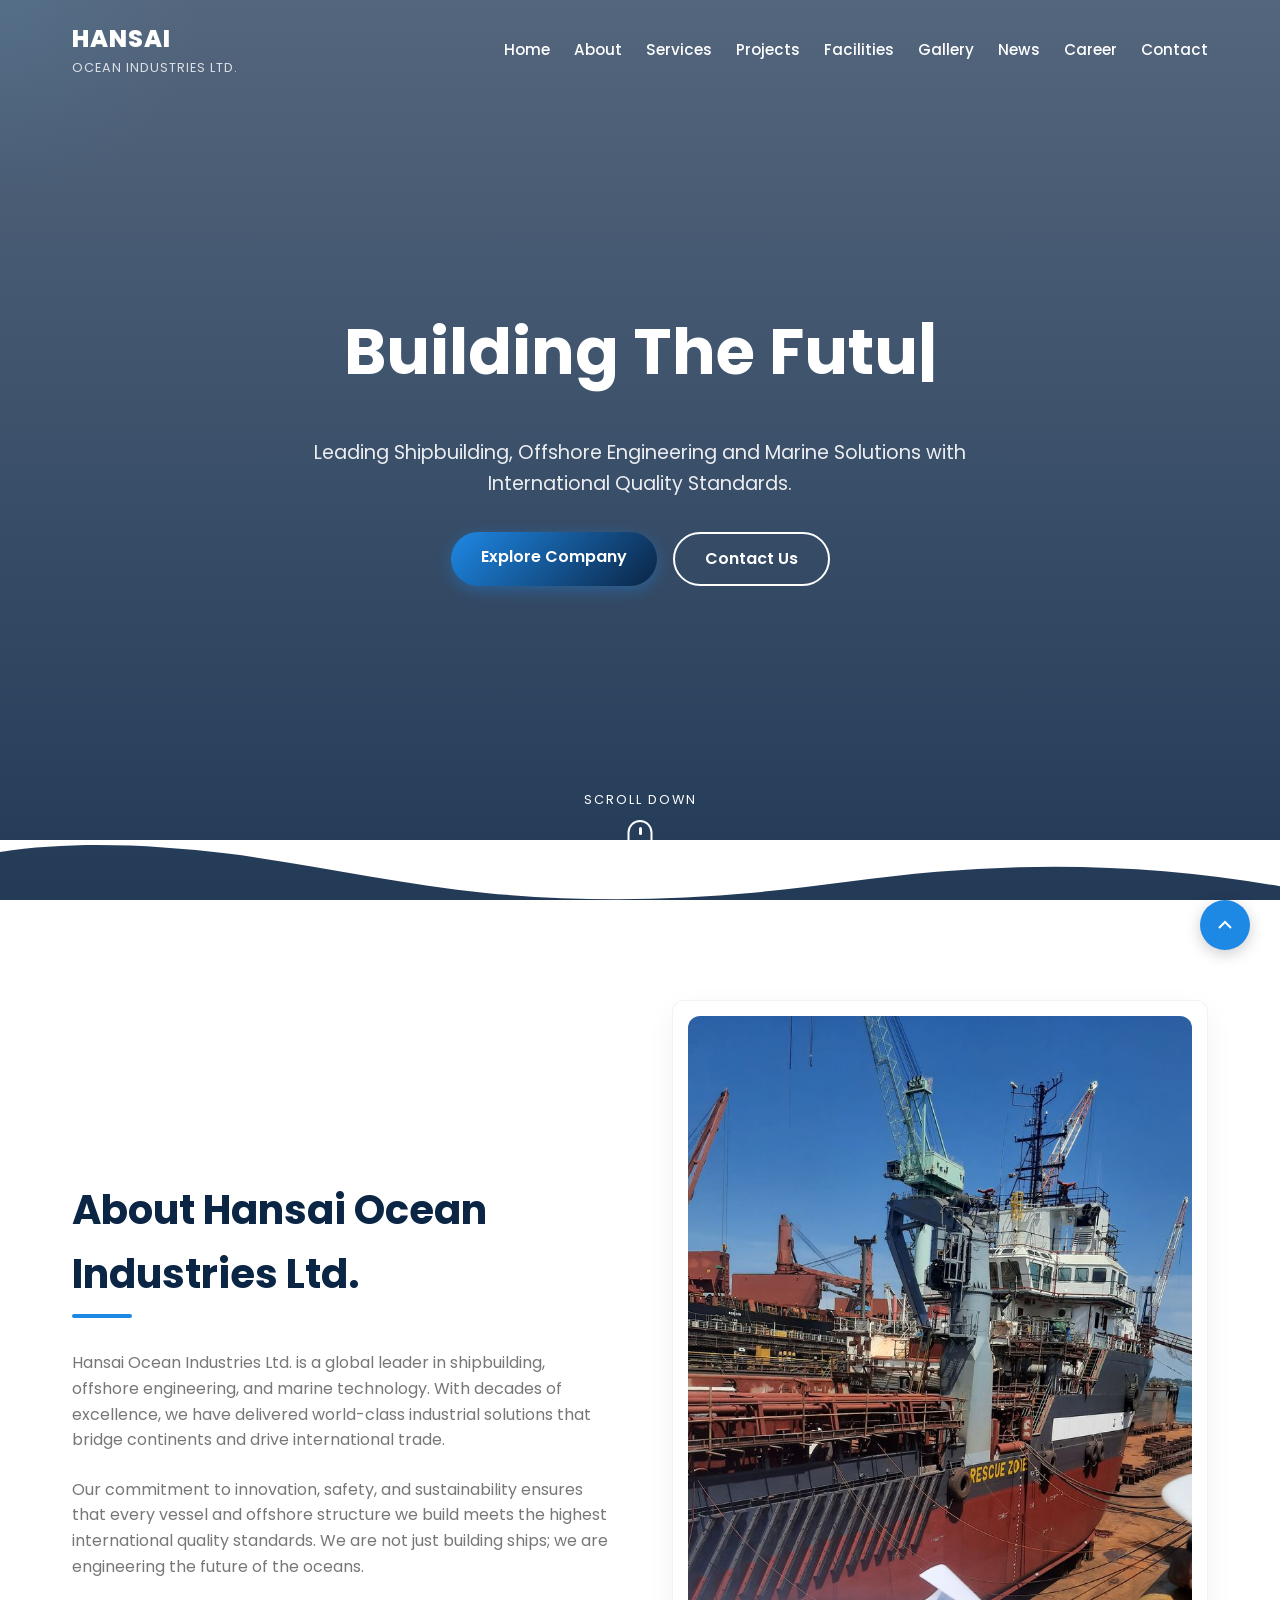
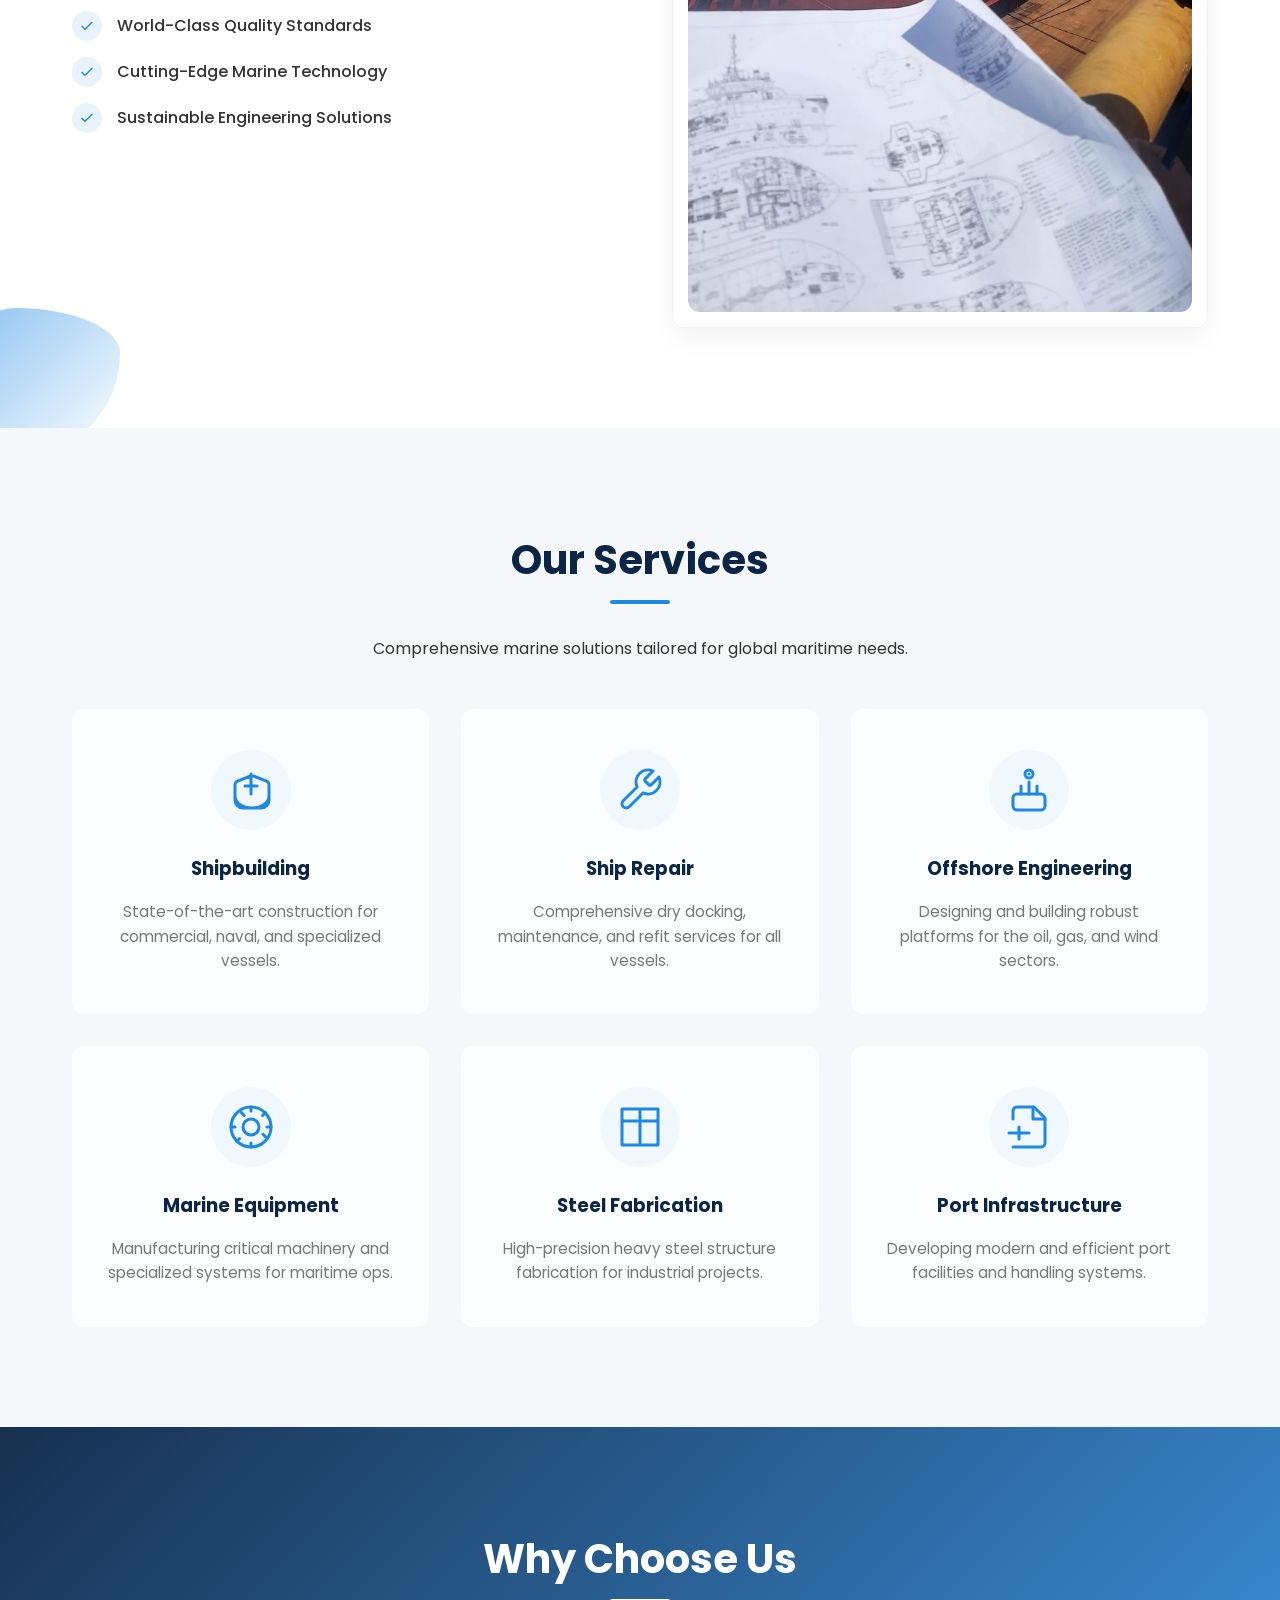
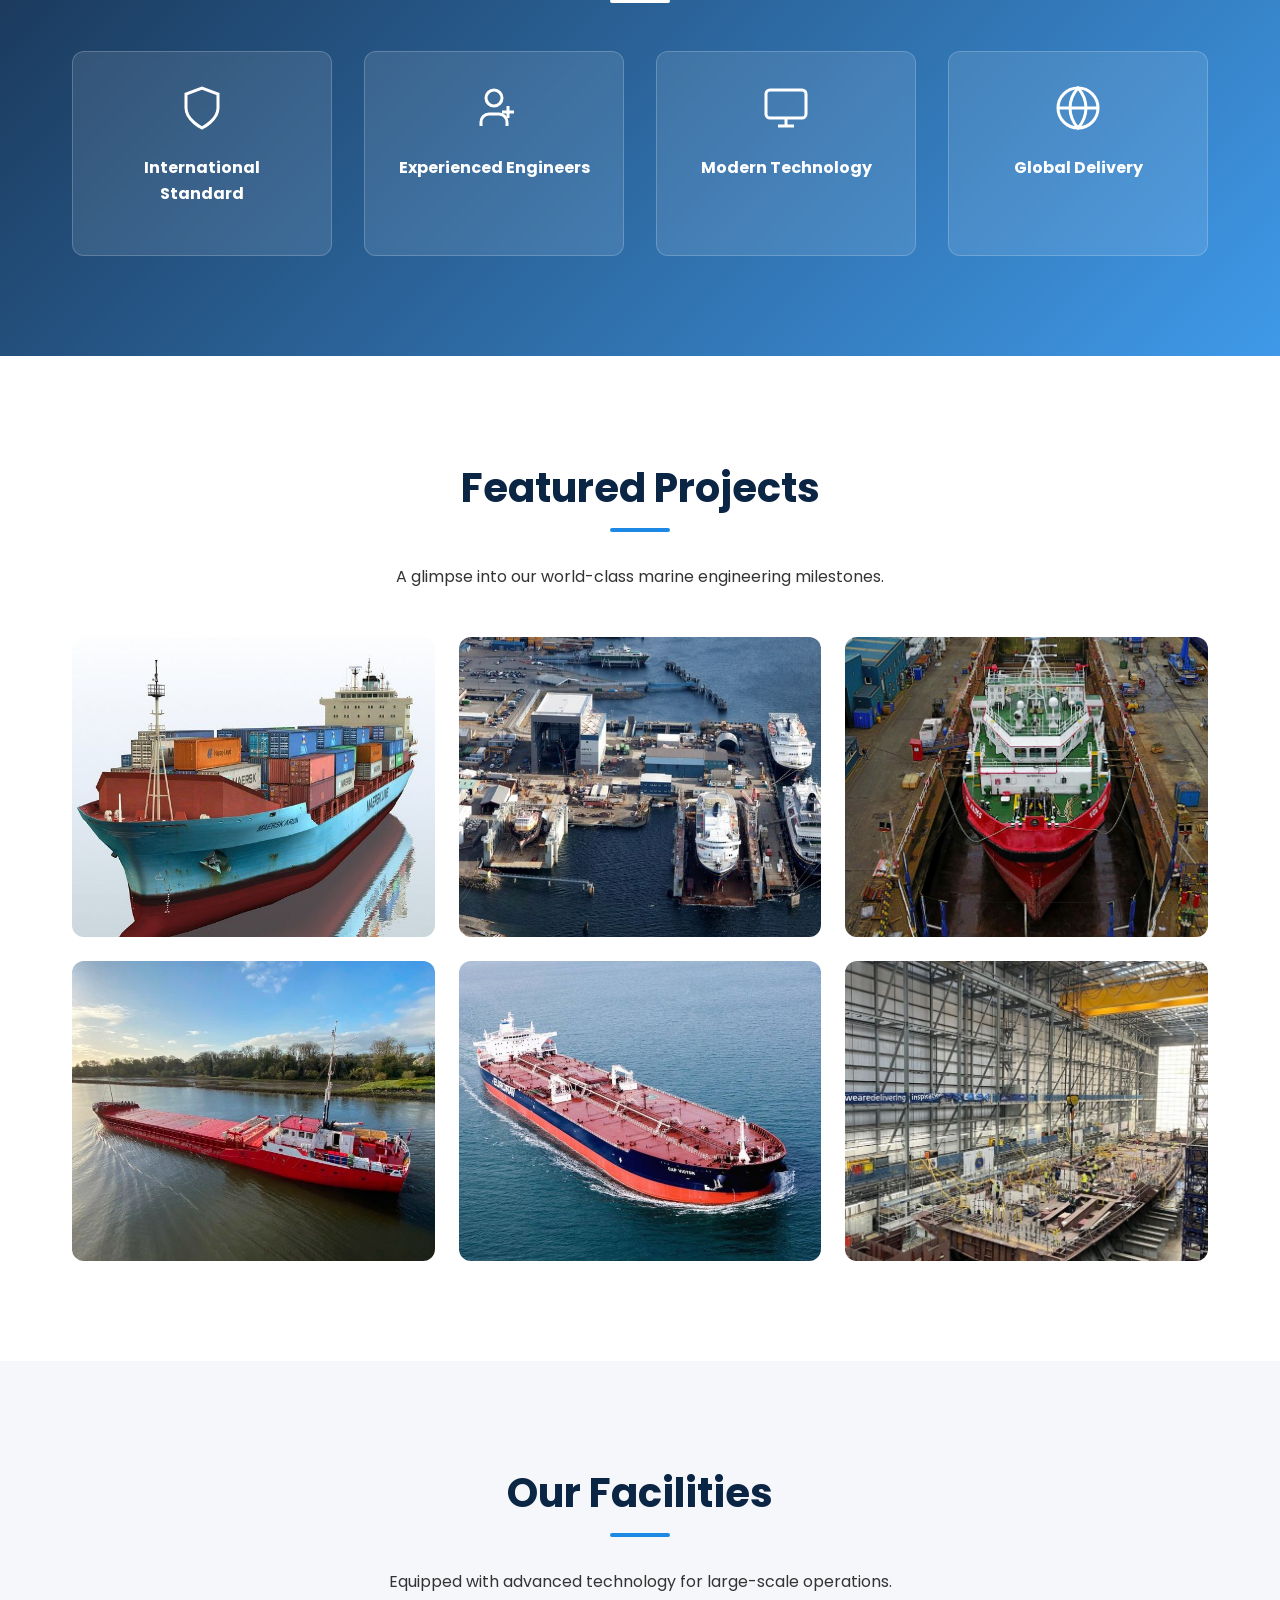
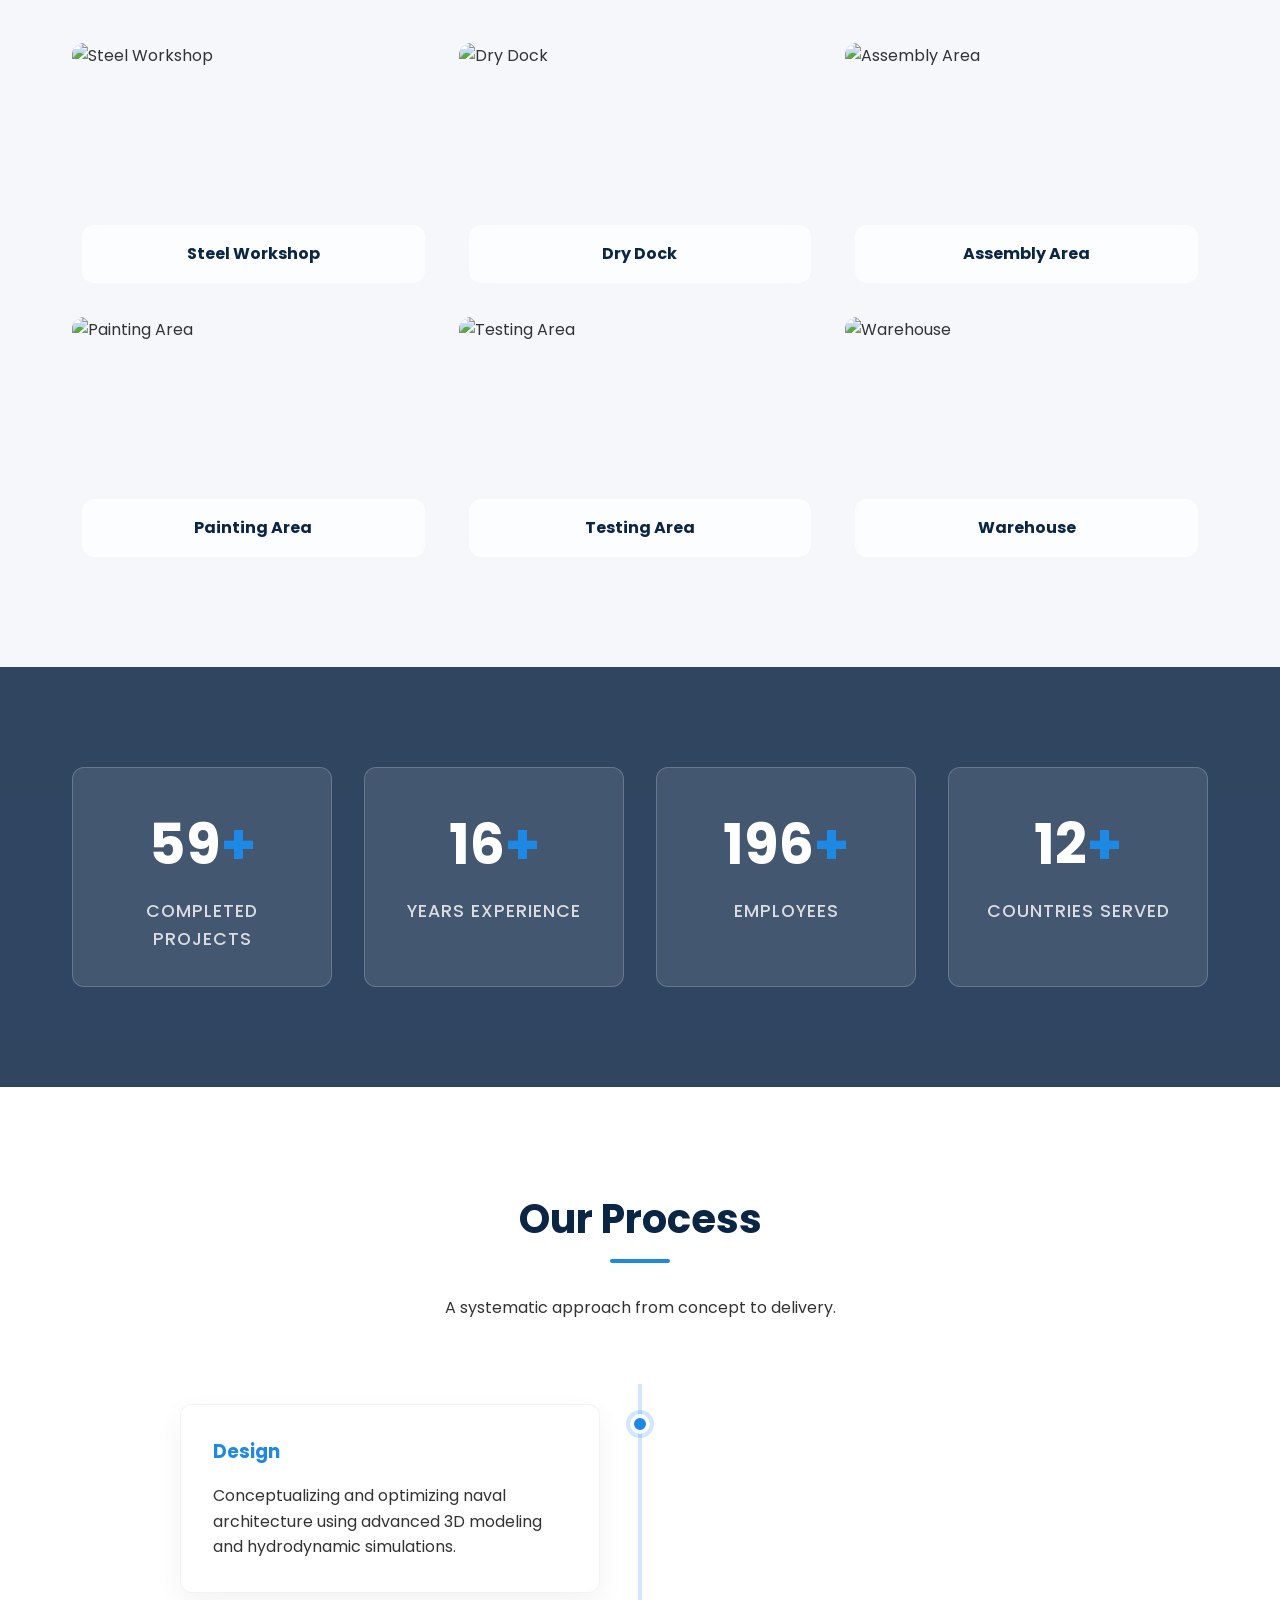
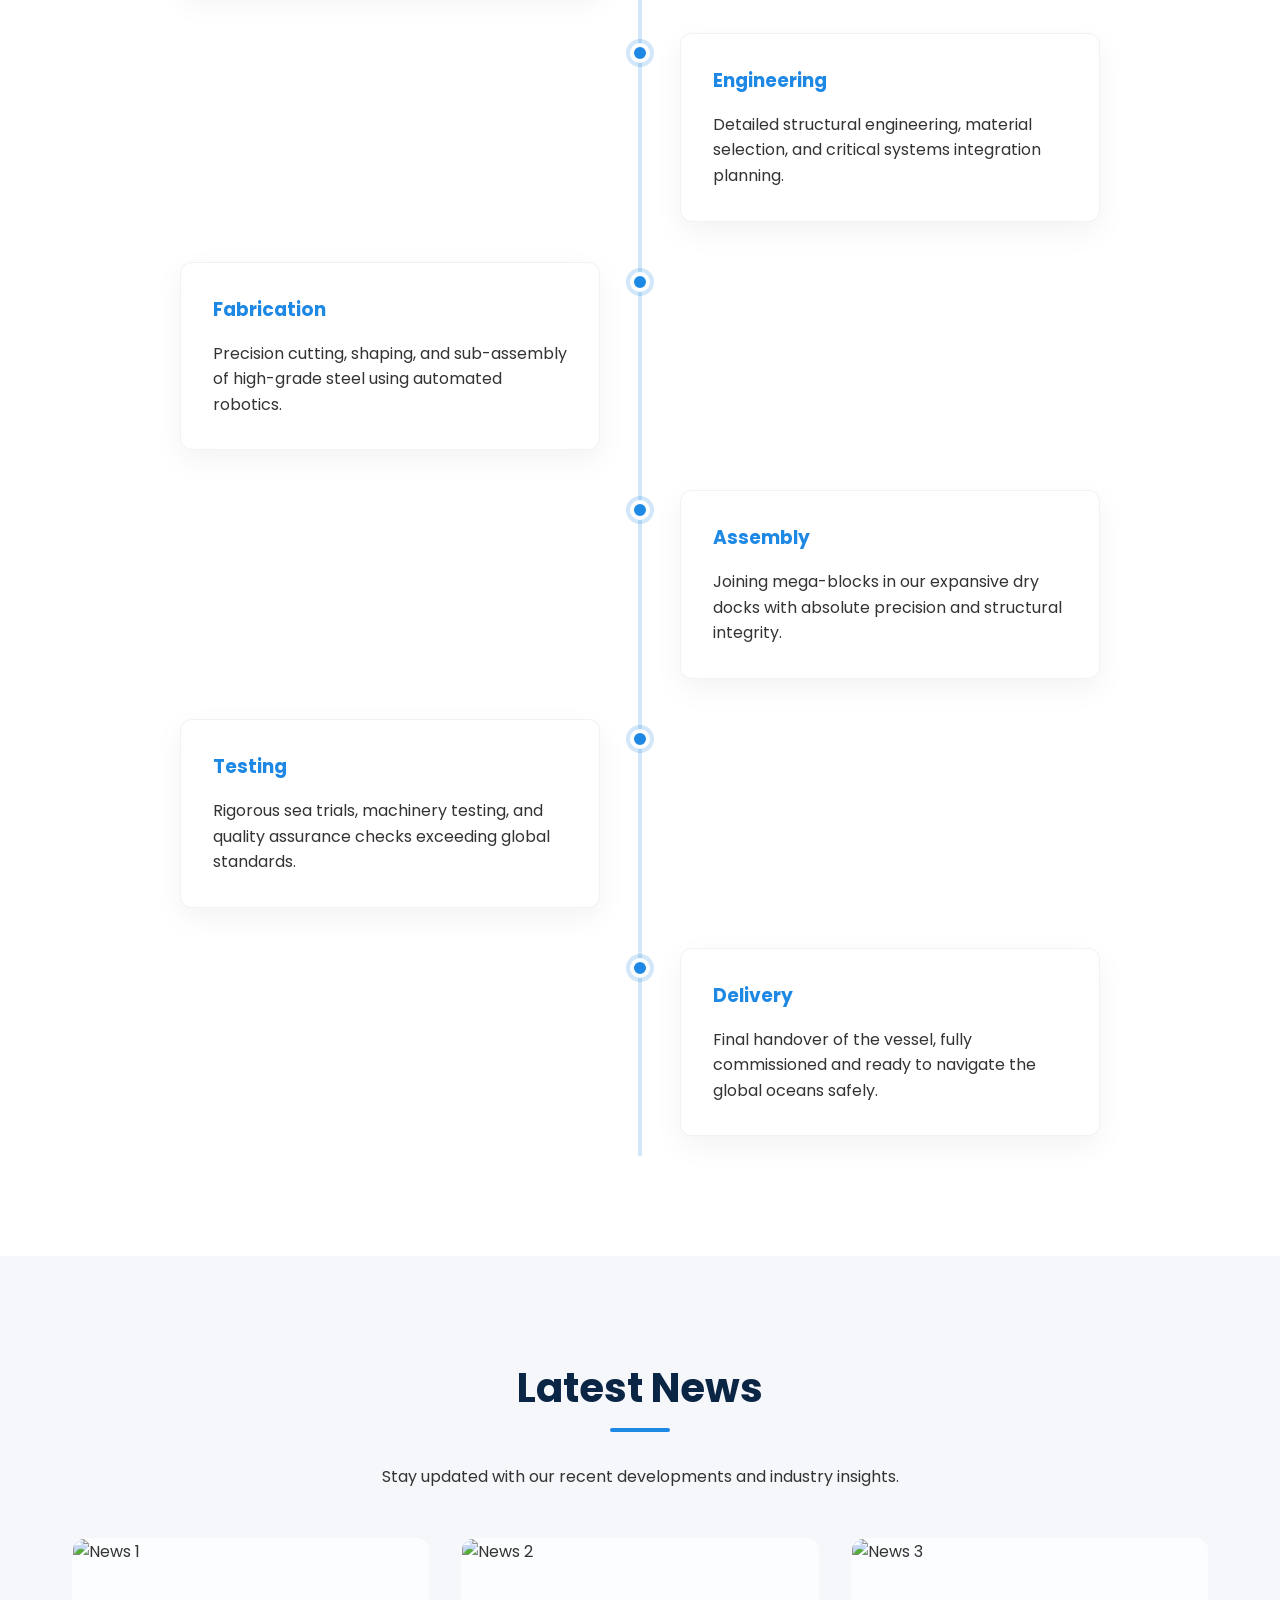
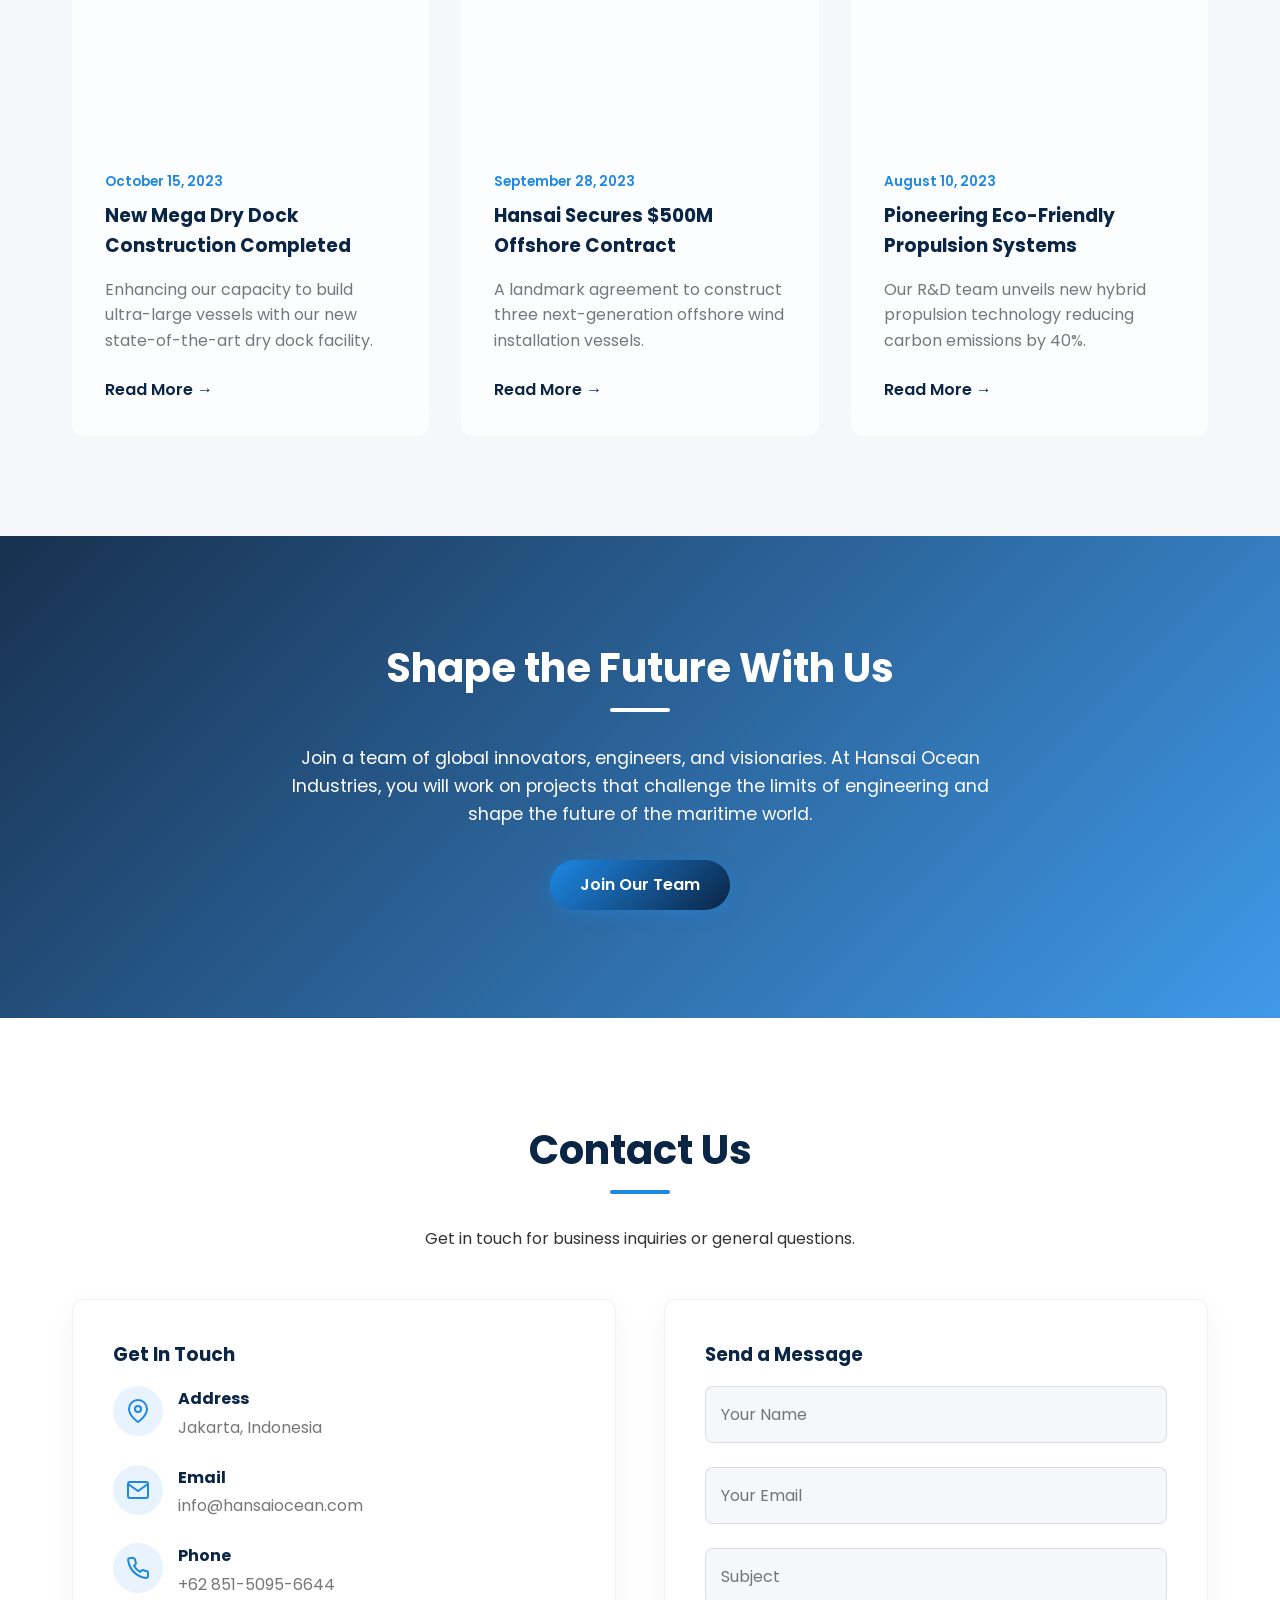
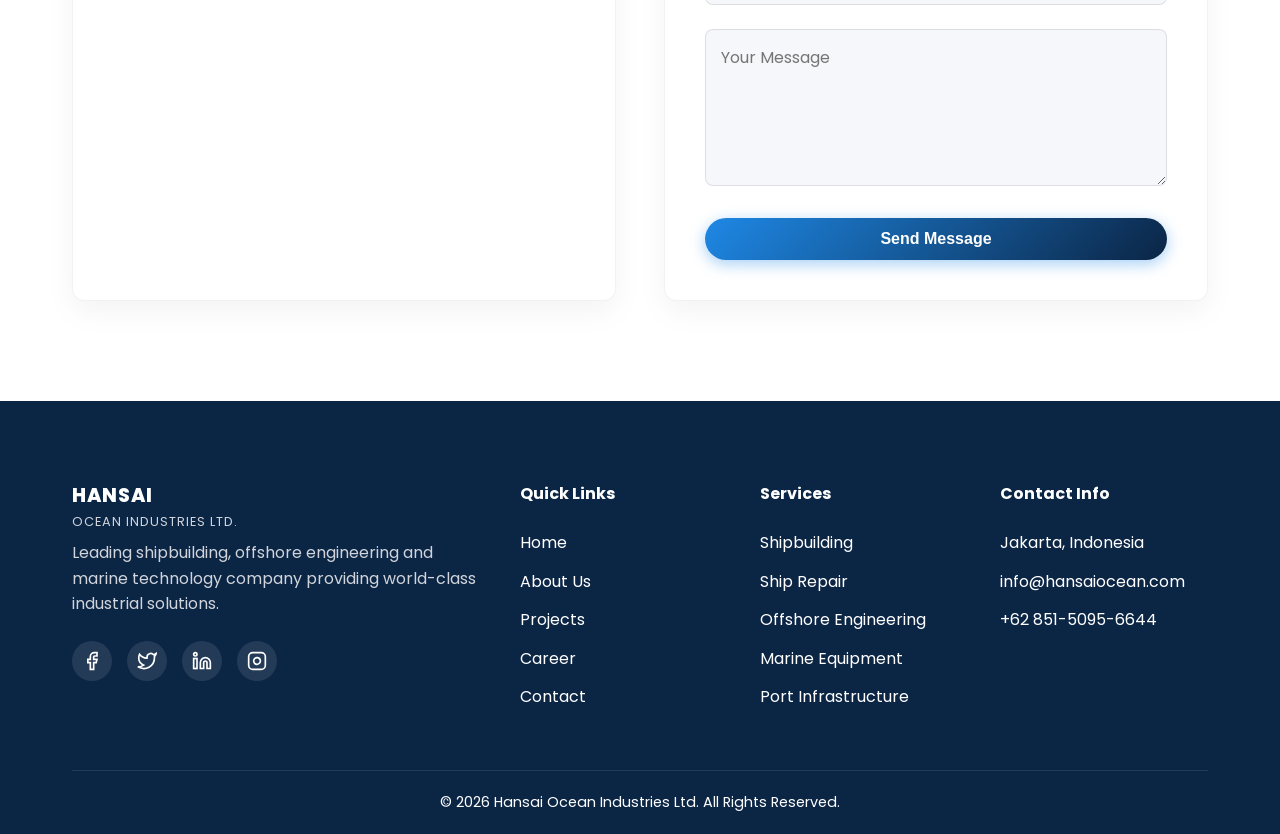
==== index.html @ 001ac384 "Initial commit" ====
<!DOCTYPE html>
<html lang="en">

<head>
    <meta charset="UTF-8">
    <meta name="viewport" content="width=device-width, initial-scale=1.0">
    <meta name="title" content="Hansai Ocean Industries Ltd | Shipbuilding & Marine Engineering">
    <meta name="description"
        content="Hansai Ocean Industries Ltd is a leading shipbuilding, offshore engineering and marine technology company providing world-class industrial solutions.">
    <title>Hansai Ocean Industries Ltd | Shipbuilding & Marine Engineering</title>
    <!-- Google Fonts -->
    <link rel="preconnect" href="https://fonts.googleapis.com">
    <link rel="preconnect" href="https://fonts.gstatic.com" crossorigin>
    <link href="https://fonts.googleapis.com/css2?family=Poppins:wght@300;400;500;600;700;800&display=swap"
        rel="stylesheet">
    <link rel="stylesheet" href="style.css">
</head>

<body>
    <!-- Loading Screen -->
    <div id="loader">
        <div class="loader-content">
            <div class="spinner"></div>
            <h2>HANSAI</h2>
            <p>Loading the future...</p>
        </div>
    </div>

    <!-- Mouse Glow Effect -->
    <div class="cursor-glow"></div>

    <!-- Navbar -->
    <nav id="navbar">
        <div class="nav-container">
            <a href="#" class="logo">
                <span class="logo-text">HANSAI <span class="logo-sub">OCEAN INDUSTRIES LTD.</span></span>
            </a>
            <div class="menu-toggle" id="mobile-menu">
                <span class="bar"></span>
                <span class="bar"></span>
                <span class="bar"></span>
            </div>
            <ul class="nav-menu">
                <li><a href="#home" class="nav-link">Home</a></li>
                <li><a href="#about" class="nav-link">About</a></li>
                <li><a href="#services" class="nav-link">Services</a></li>
                <li><a href="#projects" class="nav-link">Projects</a></li>
                <li><a href="#facilities" class="nav-link">Facilities</a></li>
                <li><a href="#gallery" class="nav-link">Gallery</a></li>
                <li><a href="#news" class="nav-link">News</a></li>
                <li><a href="#career" class="nav-link">Career</a></li>
                <li><a href="#contact" class="nav-link">Contact</a></li>
            </ul>
        </div>
    </nav>

    <!-- Scroll To Top -->
    <button id="scrollToTop" title="Go to top">
        <svg viewBox="0 0 24 24" width="24" height="24" stroke="currentColor" stroke-width="2" fill="none">
            <polyline points="18 15 12 9 6 15"></polyline>
        </svg>
    </button>

    <!-- Hero Section -->
    <section id="home" class="hero">
        <div class="hero-overlay"></div>
        <div class="hero-bg"
            style="background-image: url('https://upload.wikimedia.org/wikipedia/commons/thumb/c/cd/CMA_CGM_Marco_Polo_Elbe.jpg/1920px-CMA_CGM_Marco_Polo_Elbe.jpg');">
        </div>
        <div class="hero-content container">
            <h1 class="typing-text">Building The Future <br> Across The Oceans</h1>
            <p class="fade-in-up">Leading Shipbuilding, Offshore Engineering and Marine Solutions with International
                Quality Standards.</p>
            <div class="hero-buttons fade-in-up delay-1">
                <a href="#about" class="btn btn-primary ripple">Explore Company</a>
                <a href="#contact" class="btn btn-outline ripple">Contact Us</a>
            </div>
        </div>
        <div class="scroll-indicator">
            <span>Scroll Down</span>
            <div class="mouse">
                <div class="wheel"></div>
            </div>
        </div>
        <div class="custom-shape-divider-bottom">
            <svg data-name="Layer 1" xmlns="http://www.w3.org/2000/svg" viewBox="0 0 1200 120"
                preserveAspectRatio="none">
                <path
                    d="M985.66,92.83C906.67,72,823.78,31,743.84,14.19c-82.26-17.34-168.06-16.33-250.45.39-57.84,11.73-114,31.07-172,41.86A600.21,600.21,0,0,1,0,27.35V120H1200V95.8C1132.19,118.92,1055.71,111.31,985.66,92.83Z"
                    class="shape-fill"></path>
            </svg>
        </div>
    </section>

    <!-- About Section -->
    <section id="about" class="about section-padding reveal">
        <div class="container">
            <div class="about-grid">
                <div class="about-text">
                    <h2 class="section-title">About Hansai Ocean Industries Ltd.</h2>
                    <div class="title-line"></div>
                    <p>Hansai Ocean Industries Ltd. is a global leader in shipbuilding, offshore engineering, and marine
                        technology. With decades of excellence, we have delivered world-class industrial solutions that
                        bridge continents and drive international trade.</p>
                    <p>Our commitment to innovation, safety, and sustainability ensures that every vessel and offshore
                        structure we build meets the highest international quality standards. We are not just building
                        ships; we are engineering the future of the oceans.</p>
                    <ul class="about-features">
                        <li>
                            <div class="feature-icon-small"><svg viewBox="0 0 24 24" width="16" height="16"
                                    stroke="currentColor" stroke-width="2" fill="none">
                                    <polyline points="20 6 9 17 4 12"></polyline>
                                </svg></div>
                            World-Class Quality Standards
                        </li>
                        <li>
                            <div class="feature-icon-small"><svg viewBox="0 0 24 24" width="16" height="16"
                                    stroke="currentColor" stroke-width="2" fill="none">
                                    <polyline points="20 6 9 17 4 12"></polyline>
                                </svg></div>
                            Cutting-Edge Marine Technology
                        </li>
                        <li>
                            <div class="feature-icon-small"><svg viewBox="0 0 24 24" width="16" height="16"
                                    stroke="currentColor" stroke-width="2" fill="none">
                                    <polyline points="20 6 9 17 4 12"></polyline>
                                </svg></div>
                            Sustainable Engineering Solutions
                        </li>
                    </ul>
                </div>
                <div class="about-image">
                    <div class="glass-card image-wrapper hover-scale">
                        <img src="assets/bour.jpg" alt="Shipyard">
                    </div>
                    <div class="floating-shape shape-1"></div>
                </div>
            </div>
        </div>
    </section>

    <!-- Services Section -->
    <section id="services" class="services section-padding bg-light reveal">
        <div class="container">
            <div class="section-header text-center">
                <h2 class="section-title">Our Services</h2>
                <div class="title-line center-line"></div>
                <p>Comprehensive marine solutions tailored for global maritime needs.</p>
            </div>
            <div class="services-grid">
                <div class="service-card rounded-card glassmorphism hover-scale">
                    <div class="icon-wrapper">
                        <svg viewBox="0 0 24 24" width="48" height="48" stroke="currentColor" stroke-width="1.5"
                            fill="none" stroke-linecap="round" stroke-linejoin="round">
                            <path
                                d="M4 15V9.454a2 2 0 0 1 1.258-1.855l6.5-2.6a2 2 0 0 1 1.484 0l6.5 2.6A2 2 0 0 1 21 9.454V15m-17 0c0 3.314 3.806 6 8.5 6s8.5-2.686 8.5-6m-17 0v2a4 4 0 0 0 4 4h9a4 4 0 0 0 4-4v-2M12 4v10m-3-4h6">
                            </path>
                        </svg>
                    </div>
                    <h3>Shipbuilding</h3>
                    <p>State-of-the-art construction for commercial, naval, and specialized vessels.</p>
                </div>
                <div class="service-card rounded-card glassmorphism hover-scale">
                    <div class="icon-wrapper">
                        <svg viewBox="0 0 24 24" width="48" height="48" stroke="currentColor" stroke-width="1.5"
                            fill="none" stroke-linecap="round" stroke-linejoin="round">
                            <path
                                d="M14.7 6.3a1 1 0 0 0 0 1.4l1.6 1.6a1 1 0 0 0 1.4 0l3.77-3.77a6 6 0 0 1-7.94 7.94l-6.91 6.91a2.12 2.12 0 0 1-3-3l6.91-6.91a6 6 0 0 1 7.94-7.94l-3.76 3.76z">
                            </path>
                        </svg>
                    </div>
                    <h3>Ship Repair</h3>
                    <p>Comprehensive dry docking, maintenance, and refit services for all vessels.</p>
                </div>
                <div class="service-card rounded-card glassmorphism hover-scale">
                    <div class="icon-wrapper">
                        <svg viewBox="0 0 24 24" width="48" height="48" stroke="currentColor" stroke-width="1.5"
                            fill="none" stroke-linecap="round" stroke-linejoin="round">
                            <rect x="4" y="14" width="16" height="8" rx="2" ry="2"></rect>
                            <path d="M12 14v-6m-4 6v-4m8 4v-4m-4-6h.01"></path>
                            <circle cx="12" cy="4" r="2"></circle>
                        </svg>
                    </div>
                    <h3>Offshore Engineering</h3>
                    <p>Designing and building robust platforms for the oil, gas, and wind sectors.</p>
                </div>
                <div class="service-card rounded-card glassmorphism hover-scale">
                    <div class="icon-wrapper">
                        <svg viewBox="0 0 24 24" width="48" height="48" stroke="currentColor" stroke-width="1.5"
                            fill="none" stroke-linecap="round" stroke-linejoin="round">
                            <circle cx="12" cy="12" r="10"></circle>
                            <circle cx="12" cy="12" r="4"></circle>
                            <path
                                d="M12 2v2m10 8h-2M12 22v-2M2 12h2m3.17-7.17l1.42 1.42m10.82 10.82l-1.42-1.42M19.17 4.83l-1.42 1.42M4.83 19.17l1.42-1.42">
                            </path>
                        </svg>
                    </div>
                    <h3>Marine Equipment</h3>
                    <p>Manufacturing critical machinery and specialized systems for maritime ops.</p>
                </div>
                <div class="service-card rounded-card glassmorphism hover-scale">
                    <div class="icon-wrapper">
                        <svg viewBox="0 0 24 24" width="48" height="48" stroke="currentColor" stroke-width="1.5"
                            fill="none" stroke-linecap="round" stroke-linejoin="round">
                            <path d="M3 3h18v18H3zM3 9h18m-9-6v18"></path>
                        </svg>
                    </div>
                    <h3>Steel Fabrication</h3>
                    <p>High-precision heavy steel structure fabrication for industrial projects.</p>
                </div>
                <div class="service-card rounded-card glassmorphism hover-scale">
                    <div class="icon-wrapper">
                        <svg viewBox="0 0 24 24" width="48" height="48" stroke="currentColor" stroke-width="1.5"
                            fill="none" stroke-linecap="round" stroke-linejoin="round">
                            <path d="M4 22h14a2 2 0 0 0 2-2V7.5L14.5 2H6a2 2 0 0 0-2 2v4"></path>
                            <polyline points="14 2 14 8 20 8"></polyline>
                            <path d="M2 15h10m-5-3v6"></path>
                        </svg>
                    </div>
                    <h3>Port Infrastructure</h3>
                    <p>Developing modern and efficient port facilities and handling systems.</p>
                </div>
            </div>
        </div>
    </section>

    <!-- Why Choose Us Section -->
    <section class="why-choose-us parallax-bg reveal">
        <div class="overlay-blue gradient-overlay"></div>
        <div class="container relative z-index-1">
            <div class="section-header text-center text-white">
                <h2 class="section-title text-white">Why Choose Us</h2>
                <div class="title-line center-line bg-white"></div>
            </div>
            <div class="features-grid">
                <div class="feature-item glass-card-dark hover-scale">
                    <div class="feature-icon">
                        <svg viewBox="0 0 24 24" width="48" height="48" stroke="currentColor" stroke-width="1.5"
                            fill="none">
                            <path d="M12 22s8-4 8-10V5l-8-3-8 3v7c0 6 8 10 8 10z"></path>
                        </svg>
                    </div>
                    <h4 class="text-white">International Standard</h4>
                </div>
                <div class="feature-item glass-card-dark hover-scale">
                    <div class="feature-icon">
                        <svg viewBox="0 0 24 24" width="48" height="48" stroke="currentColor" stroke-width="1.5"
                            fill="none">
                            <circle cx="12" cy="7" r="4"></circle>
                            <path d="M5.5 21v-2a4 4 0 0 1 4-4h5a4 4 0 0 1 4 4v2"></path>
                            <path d="M19 11v6m3-3h-6"></path>
                        </svg>
                    </div>
                    <h4 class="text-white">Experienced Engineers</h4>
                </div>
                <div class="feature-item glass-card-dark hover-scale">
                    <div class="feature-icon">
                        <svg viewBox="0 0 24 24" width="48" height="48" stroke="currentColor" stroke-width="1.5"
                            fill="none">
                            <rect x="2" y="3" width="20" height="14" rx="2" ry="2"></rect>
                            <line x1="8" y1="21" x2="16" y2="21"></line>
                            <line x1="12" y1="17" x2="12" y2="21"></line>
                        </svg>
                    </div>
                    <h4 class="text-white">Modern Technology</h4>
                </div>
                <div class="feature-item glass-card-dark hover-scale">
                    <div class="feature-icon">
                        <svg viewBox="0 0 24 24" width="48" height="48" stroke="currentColor" stroke-width="1.5"
                            fill="none">
                            <circle cx="12" cy="12" r="10"></circle>
                            <line x1="2" y1="12" x2="22" y2="12"></line>
                            <path
                                d="M12 2a15.3 15.3 0 0 1 4 10 15.3 15.3 0 0 1-4 10 15.3 15.3 0 0 1-4-10 15.3 15.3 0 0 1 4-10z">
                            </path>
                        </svg>
                    </div>
                    <h4 class="text-white">Global Delivery</h4>
                </div>
            </div>
        </div>
    </section>

    <!-- Projects Section -->
    <section id="projects" class="projects section-padding reveal">
        <div class="container">
            <div class="section-header text-center">
                <h2 class="section-title">Featured Projects</h2>
                <div class="title-line center-line"></div>
                <p>A glimpse into our world-class marine engineering milestones.</p>
            </div>

            <div class="gallery-grid" id="gallery">
                <div class="gallery-item">
                    <img src="assets/Max Container Ship Maersk Arun.jpg" alt="Container Ship">
                    <div class="gallery-overlay">
                        <div class="overlay-content">
                            <h3>Container Ship</h3>
                            <p>Ultra Large Container Vessel</p>
                        </div>
                    </div>
                </div>
                <div class="gallery-item">
                    <img src="assets/lala.jpg" alt="Shipyard">
                    <div class="gallery-overlay">
                        <div class="overlay-content">
                            <h3>Shipyard</h3>
                            <p>Modernized Assembly Facilities</p>
                        </div>
                    </div>
                </div>
                <div class="gallery-item">
                    <img src="assets/drydock (1).jpg" alt="Dry Dock">
                    <div class="gallery-overlay">
                        <div class="overlay-content">
                            <h3>Dry Dock</h3>
                            <p>Megaship Maintenance</p>
                        </div>
                    </div>
                </div>
                <div class="gallery-item">
                    <img src="assets/KOOPVAARDIJ (1).jpg" alt="Cargo Ship">
                    <div class="gallery-overlay">
                        <div class="overlay-content">
                            <h3>Cargo Ship</h3>
                            <p>Next-Gen Bulk Carrier</p>
                        </div>
                    </div>
                </div>
                <div class="gallery-item">
                    <img src="assets/oil (2).jpg" alt="Oil Tanker">
                    <div class="gallery-overlay">
                        <div class="overlay-content">
                            <h3>Oil Tanker</h3>
                            <p>Eco-friendly VLCC</p>
                        </div>
                    </div>
                </div>
                <div class="gallery-item">
                    <img src="assets/marine.jpg" alt="Marine Construction">
                    <div class="gallery-overlay">
                        <div class="overlay-content">
                            <h3>Marine Construction</h3>
                            <p>Offshore Platform Development</p>
                        </div>
                    </div>
                </div>
            </div>
        </div>
    </section>

    <!-- Facilities Section -->
    <section id="facilities" class="facilities section-padding bg-light reveal">
        <div class="container">
            <div class="section-header text-center">
                <h2 class="section-title">Our Facilities</h2>
                <div class="title-line center-line"></div>
                <p>Equipped with advanced technology for large-scale operations.</p>
            </div>

            <div class="facilities-grid">
                <div class="facility-card hover-scale">
                    <img src="https://upload.wikimedia.org/wikipedia/commons/thumb/2/29/Steel_factory_interior.jpg/800px-Steel_factory_interior.jpg"
                        alt="Steel Workshop">
                    <div class="facility-info glassmorphism">
                        <h4>Steel Workshop</h4>
                    </div>
                </div>
                <div class="facility-card hover-scale">
                    <img src="https://upload.wikimedia.org/wikipedia/commons/thumb/9/9f/Navantia_Shipyard_in_Cadiz.jpg/800px-Navantia_Shipyard_in_Cadiz.jpg"
                        alt="Dry Dock">
                    <div class="facility-info glassmorphism">
                        <h4>Dry Dock</h4>
                    </div>
                </div>
                <div class="facility-card hover-scale">
                    <img src="https://upload.wikimedia.org/wikipedia/commons/thumb/e/ec/Shipbuilding_at_the_Meyer_Werft.jpg/800px-Shipbuilding_at_the_Meyer_Werft.jpg"
                        alt="Assembly Area">
                    <div class="facility-info glassmorphism">
                        <h4>Assembly Area</h4>
                    </div>
                </div>
                <div class="facility-card hover-scale">
                    <img src="https://upload.wikimedia.org/wikipedia/commons/thumb/3/36/Sea_trials_of_the_aircraft_carrier_USS_Gerald_R._Ford_%28CVN-78%29.jpg/800px-Sea_trials_of_the_aircraft_carrier_USS_Gerald_R._Ford_%28CVN-78%29.jpg"
                        alt="Painting Area">
                    <div class="facility-info glassmorphism">
                        <h4>Painting Area</h4>
                    </div>
                </div>
                <div class="facility-card hover-scale">
                    <img src="https://upload.wikimedia.org/wikipedia/commons/thumb/5/53/Shipyard_Gdynia_01.jpg/800px-Shipyard_Gdynia_01.jpg"
                        alt="Testing Area">
                    <div class="facility-info glassmorphism">
                        <h4>Testing Area</h4>
                    </div>
                </div>
                <div class="facility-card hover-scale">
                    <img src="https://upload.wikimedia.org/wikipedia/commons/thumb/3/3d/Interior_de_la_nave_de_fundici%C3%B3n%2C_Antigua_f%C3%A1brica_de_Altos_Hornos_de_Vizcaya.jpg/800px-Interior_de_la_nave_de_fundici%C3%B3n%2C_Antigua_f%C3%A1brica_de_Altos_Hornos_de_Vizcaya.jpg"
                        alt="Warehouse">
                    <div class="facility-info glassmorphism">
                        <h4>Warehouse</h4>
                    </div>
                </div>
            </div>
        </div>
    </section>

    <!-- Statistics Section -->
    <section class="statistics parallax-bg reveal"
        style="background-image: url('https://upload.wikimedia.org/wikipedia/commons/thumb/4/4b/Container_ship_CMA_CGM_Alexander_von_Humboldt.jpg/1920px-Container_ship_CMA_CGM_Alexander_von_Humboldt.jpg');">
        <div class="overlay-dark"></div>
        <div class="container relative z-index-1">
            <div class="stats-grid">
                <div class="stat-item glass-card-dark">
                    <h3 class="counter-box"><span class="counter" data-target="150">0</span><span class="plus">+</span>
                    </h3>
                    <p>Completed Projects</p>
                </div>
                <div class="stat-item glass-card-dark">
                    <h3 class="counter-box"><span class="counter" data-target="40">0</span><span class="plus">+</span>
                    </h3>
                    <p>Years Experience</p>
                </div>
                <div class="stat-item glass-card-dark">
                    <h3 class="counter-box"><span class="counter" data-target="500">0</span><span class="plus">+</span>
                    </h3>
                    <p>Employees</p>
                </div>
                <div class="stat-item glass-card-dark">
                    <h3 class="counter-box"><span class="counter" data-target="30">0</span><span class="plus">+</span>
                    </h3>
                    <p>Countries Served</p>
                </div>
            </div>
        </div>
    </section>

    <!-- Our Process Section -->
    <section class="process section-padding reveal">
        <div class="container">
            <div class="section-header text-center">
                <h2 class="section-title">Our Process</h2>
                <div class="title-line center-line"></div>
                <p>A systematic approach from concept to delivery.</p>
            </div>

            <div class="timeline">
                <div class="timeline-line"></div>
                <div class="timeline-item left">
                    <div class="timeline-dot"></div>
                    <div class="timeline-content glass-card hover-scale">
                        <h3>Design</h3>
                        <p>Conceptualizing and optimizing naval architecture using advanced 3D modeling and hydrodynamic
                            simulations.</p>
                    </div>
                </div>
                <div class="timeline-item right">
                    <div class="timeline-dot"></div>
                    <div class="timeline-content glass-card hover-scale">
                        <h3>Engineering</h3>
                        <p>Detailed structural engineering, material selection, and critical systems integration
                            planning.</p>
                    </div>
                </div>
                <div class="timeline-item left">
                    <div class="timeline-dot"></div>
                    <div class="timeline-content glass-card hover-scale">
                        <h3>Fabrication</h3>
                        <p>Precision cutting, shaping, and sub-assembly of high-grade steel using automated robotics.
                        </p>
                    </div>
                </div>
                <div class="timeline-item right">
                    <div class="timeline-dot"></div>
                    <div class="timeline-content glass-card hover-scale">
                        <h3>Assembly</h3>
                        <p>Joining mega-blocks in our expansive dry docks with absolute precision and structural
                            integrity.</p>
                    </div>
                </div>
                <div class="timeline-item left">
                    <div class="timeline-dot"></div>
                    <div class="timeline-content glass-card hover-scale">
                        <h3>Testing</h3>
                        <p>Rigorous sea trials, machinery testing, and quality assurance checks exceeding global
                            standards.</p>
                    </div>
                </div>
                <div class="timeline-item right">
                    <div class="timeline-dot"></div>
                    <div class="timeline-content glass-card hover-scale">
                        <h3>Delivery</h3>
                        <p>Final handover of the vessel, fully commissioned and ready to navigate the global oceans
                            safely.</p>
                    </div>
                </div>
            </div>
        </div>
    </section>

    <!-- News Section -->
    <section id="news" class="news section-padding bg-light reveal">
        <div class="container">
            <div class="section-header text-center">
                <h2 class="section-title">Latest News</h2>
                <div class="title-line center-line"></div>
                <p>Stay updated with our recent developments and industry insights.</p>
            </div>

            <div class="news-grid">
                <div class="news-card rounded-card glassmorphism hover-scale">
                    <div class="news-img-wrapper">
                        <img src="https://upload.wikimedia.org/wikipedia/commons/thumb/9/91/Oasis_of_the_Seas_in_drydock.jpg/600px-Oasis_of_the_Seas_in_drydock.jpg"
                            alt="News 1">
                    </div>
                    <div class="news-content">
                        <span class="date">October 15, 2023</span>
                        <h3>New Mega Dry Dock Construction Completed</h3>
                        <p>Enhancing our capacity to build ultra-large vessels with our new state-of-the-art dry dock
                            facility.</p>
                        <a href="#" class="read-more">Read More →</a>
                    </div>
                </div>
                <div class="news-card rounded-card glassmorphism hover-scale">
                    <div class="news-img-wrapper">
                        <img src="https://upload.wikimedia.org/wikipedia/commons/thumb/a/af/Newport_News_Shipbuilding_-_Dry_Dock_12.jpg/600px-Newport_News_Shipbuilding_-_Dry_Dock_12.jpg"
                            alt="News 2">
                    </div>
                    <div class="news-content">
                        <span class="date">September 28, 2023</span>
                        <h3>Hansai Secures $500M Offshore Contract</h3>
                        <p>A landmark agreement to construct three next-generation offshore wind installation vessels.
                        </p>
                        <a href="#" class="read-more">Read More →</a>
                    </div>
                </div>
                <div class="news-card rounded-card glassmorphism hover-scale">
                    <div class="news-img-wrapper">
                        <img src="https://upload.wikimedia.org/wikipedia/commons/thumb/7/77/Puglia_dry_dock.jpg/600px-Puglia_dry_dock.jpg"
                            alt="News 3">
                    </div>
                    <div class="news-content">
                        <span class="date">August 10, 2023</span>
                        <h3>Pioneering Eco-Friendly Propulsion Systems</h3>
                        <p>Our R&D team unveils new hybrid propulsion technology reducing carbon emissions by 40%.</p>
                        <a href="#" class="read-more">Read More →</a>
                    </div>
                </div>
            </div>
        </div>
    </section>

    <!-- Career Section -->
    <section id="career" class="career section-padding reveal parallax-bg"
        style="background-image: url('https://upload.wikimedia.org/wikipedia/commons/thumb/4/45/Navantia_Shipyard_in_Ferrol%2C_Spain.jpg/1920px-Navantia_Shipyard_in_Ferrol%2C_Spain.jpg');">
        <div class="overlay-blue"></div>
        <div class="container text-center relative z-index-1 text-white">
            <h2 class="section-title text-white">Shape the Future With Us</h2>
            <div class="title-line center-line bg-white"></div>
            <p class="career-desc">Join a team of global innovators, engineers, and visionaries. At Hansai Ocean
                Industries, you will work on projects that challenge the limits of engineering and shape the future of
                the maritime world.</p>
            <a href="#contact" class="btn btn-primary ripple mt-4">Join Our Team</a>
        </div>
    </section>

    <!-- Contact Section -->
    <section id="contact" class="contact section-padding reveal">
        <div class="container">
            <div class="section-header text-center">
                <h2 class="section-title">Contact Us</h2>
                <div class="title-line center-line"></div>
                <p>Get in touch for business inquiries or general questions.</p>
            </div>

            <div class="contact-grid">
                <div class="contact-info glass-card">
                    <h3>Get In Touch</h3>
                    <div class="info-item">
                        <div class="info-icon">
                            <svg viewBox="0 0 24 24" width="24" height="24" stroke="currentColor" stroke-width="2"
                                fill="none">
                                <path d="M21 10c0 7-9 13-9 13s-9-6-9-13a9 9 0 0 1 18 0z"></path>
                                <circle cx="12" cy="10" r="3"></circle>
                            </svg>
                        </div>
                        <div>
                            <h4>Address</h4>
                            <p>Jakarta, Indonesia</p>
                        </div>
                    </div>
                    <div class="info-item">
                        <div class="info-icon">
                            <svg viewBox="0 0 24 24" width="24" height="24" stroke="currentColor" stroke-width="2"
                                fill="none">
                                <path d="M4 4h16c1.1 0 2 .9 2 2v12c0 1.1-.9 2-2 2H4c-1.1 0-2-.9-2-2V6c0-1.1.9-2 2-2z">
                                </path>
                                <polyline points="22,6 12,13 2,6"></polyline>
                            </svg>
                        </div>
                        <div>
                            <h4>Email</h4>
                            <p>info@hansaiocean.com</p>
                        </div>
                    </div>
                    <div class="info-item">
                        <div class="info-icon">
                            <svg viewBox="0 0 24 24" width="24" height="24" stroke="currentColor" stroke-width="2"
                                fill="none">
                                <path
                                    d="M22 16.92v3a2 2 0 0 1-2.18 2 19.79 19.79 0 0 1-8.63-3.07 19.5 19.5 0 0 1-6-6 19.79 19.79 0 0 1-3.07-8.67A2 2 0 0 1 4.11 2h3a2 2 0 0 1 2 1.72 12.84 12.84 0 0 0 .7 2.81 2 2 0 0 1-.45 2.11L8.09 9.91a16 16 0 0 0 6 6l1.27-1.27a2 2 0 0 1 2.11-.45 12.84 12.84 0 0 0 2.81.7A2 2 0 0 1 22 16.92z">
                                </path>
                            </svg>
                        </div>
                        <div>
                            <h4>Phone</h4>
                            <p>+62 851-5095-6644</p>
                        </div>
                    </div>

                    <div class="map-container rounded-card">
                        <iframe
                            src="https://www.google.com/maps/embed?pb=!1m18!1m12!1m3!1d126920.24009772658!2d106.74542289416568!3d-6.22974649666063!2m3!1f0!2f0!3f0!3m2!1i1024!2i768!4f13.1!3m3!1m2!1s0x2e69f3e945e34b9d%3A0x100c5e82dd4b820!2sJakarta%2C%20Indonesia!5e0!3m2!1sen!2sid!4v1699999999999!5m2!1sen!2sid"
                            width="100%" height="200" style="border:0;" allowfullscreen="" loading="lazy"
                            referrerpolicy="no-referrer-when-downgrade"></iframe>
                    </div>
                </div>

                <div class="contact-form glass-card">
                    <h3>Send a Message</h3>
                    <form id="contactForm">
                        <div class="form-group">
                            <input type="text" id="name" required placeholder="Your Name">
                        </div>
                        <div class="form-group">
                            <input type="email" id="email" required placeholder="Your Email">
                        </div>
                        <div class="form-group">
                            <input type="text" id="subject" required placeholder="Subject">
                        </div>
                        <div class="form-group">
                            <textarea id="message" rows="5" required placeholder="Your Message"></textarea>
                        </div>
                        <button type="submit" class="btn btn-primary ripple w-100">Send Message</button>
                    </form>
                </div>
            </div>
        </div>
    </section>

    <!-- Footer -->
    <footer class="footer">
        <div class="container">
            <div class="footer-grid">
                <div class="footer-about">
                    <a href="#" class="logo footer-logo">
                        <span class="logo-text text-white">HANSAI <br><span class="logo-sub text-gray">OCEAN INDUSTRIES
                                LTD.</span></span>
                    </a>
                    <p class="mt-2 text-gray">Leading shipbuilding, offshore engineering and marine technology company
                        providing world-class industrial solutions.</p>
                    <div class="social-icons">
                        <a href="#" class="hover-scale"><svg viewBox="0 0 24 24" width="20" height="20"
                                stroke="currentColor" stroke-width="2" fill="none">
                                <path d="M18 2h-3a5 5 0 0 0-5 5v3H7v4h3v8h4v-8h3l1-4h-4V7a1 1 0 0 1 1-1h3z"></path>
                            </svg></a>
                        <a href="#" class="hover-scale"><svg viewBox="0 0 24 24" width="20" height="20"
                                stroke="currentColor" stroke-width="2" fill="none">
                                <path
                                    d="M23 3a10.9 10.9 0 0 1-3.14 1.53 4.48 4.48 0 0 0-7.86 3v1A10.66 10.66 0 0 1 3 4s-4 9 5 13a11.64 11.64 0 0 1-7 2c9 5 20 0 20-11.5a4.5 4.5 0 0 0-.08-.83A7.72 7.72 0 0 0 23 3z">
                                </path>
                            </svg></a>
                        <a href="#" class="hover-scale"><svg viewBox="0 0 24 24" width="20" height="20"
                                stroke="currentColor" stroke-width="2" fill="none">
                                <path
                                    d="M16 8a6 6 0 0 1 6 6v7h-4v-7a2 2 0 0 0-2-2 2 2 0 0 0-2 2v7h-4v-7a6 6 0 0 1 6-6z">
                                </path>
                                <rect x="2" y="9" width="4" height="12"></rect>
                                <circle cx="4" cy="4" r="2"></circle>
                            </svg></a>
                        <a href="#" class="hover-scale"><svg viewBox="0 0 24 24" width="20" height="20"
                                stroke="currentColor" stroke-width="2" fill="none">
                                <rect x="2" y="2" width="20" height="20" rx="5" ry="5"></rect>
                                <path d="M16 11.37A4 4 0 1 1 12.63 8 4 4 0 0 1 16 11.37z"></path>
                                <line x1="17.5" y1="6.5" x2="17.51" y2="6.5"></line>
                            </svg></a>
                    </div>
                </div>
                <div class="footer-links">
                    <h4>Quick Links</h4>
                    <ul>
                        <li><a href="#home">Home</a></li>
                        <li><a href="#about">About Us</a></li>
                        <li><a href="#projects">Projects</a></li>
                        <li><a href="#career">Career</a></li>
                        <li><a href="#contact">Contact</a></li>
                    </ul>
                </div>
                <div class="footer-links">
                    <h4>Services</h4>
                    <ul>
                        <li><a href="#services">Shipbuilding</a></li>
                        <li><a href="#services">Ship Repair</a></li>
                        <li><a href="#services">Offshore Engineering</a></li>
                        <li><a href="#services">Marine Equipment</a></li>
                        <li><a href="#services">Port Infrastructure</a></li>
                    </ul>
                </div>
                <div class="footer-contact">
                    <h4>Contact Info</h4>
                    <p>Jakarta, Indonesia</p>
                    <p>info@hansaiocean.com</p>
                    <p>+62 851-5095-6644</p>
                </div>
            </div>
            <div class="footer-bottom">
                <p>&copy; <span id="year"></span> Hansai Ocean Industries Ltd. All Rights Reserved.</p>
            </div>
        </div>
    </footer>

    <!-- Scripts -->
    <script src="script.js"></script>
</body>

</html>
---- style.css ----
/* ======================================================
   VARIABLES & SETUP
====================================================== */
:root {
    --primary-color: #0B2545; /* Navy Blue */
    --secondary-color: #1E88E5; /* Ocean Blue */
    --white: #ffffff;
    --light-gray: #F5F7FA;
    --text-dark: #333333;
    --text-light: #777777;
    --transition: all 0.3s cubic-bezier(0.25, 0.8, 0.25, 1);
    --shadow-soft: 0 10px 30px rgba(0, 0, 0, 0.05);
    --shadow-hover: 0 20px 40px rgba(11, 37, 69, 0.15);
    --border-radius: 12px;
}

* {
    margin: 0;
    padding: 0;
    box-sizing: border-box;
}

html {
    scroll-behavior: smooth;
    font-family: 'Poppins', sans-serif;
}

body {
    background-color: var(--white);
    color: var(--text-dark);
    line-height: 1.6;
    overflow-x: hidden;
}

/* Typography */
h1, h2, h3, h4, h5, h6 {
    font-weight: 700;
    color: var(--primary-color);
    margin-bottom: 1rem;
}

a {
    text-decoration: none;
    color: inherit;
}

ul {
    list-style: none;
}

.text-white { color: var(--white) !important; }
.text-gray { color: #d1d5db !important; }
.text-center { text-align: center; }
.mt-2 { margin-top: 0.5rem; }
.mt-4 { margin-top: 2rem; }
.w-100 { width: 100%; }

/* Container & Layout */
.container {
    max-width: 1200px;
    margin: 0 auto;
    padding: 0 2rem;
}

.section-padding {
    padding: 100px 0;
}

.bg-light {
    background-color: var(--light-gray);
}

.relative { position: relative; }
.z-index-1 { z-index: 1; }

.section-title {
    font-size: 2.5rem;
    margin-bottom: 0.5rem;
}

.title-line {
    width: 60px;
    height: 4px;
    background-color: var(--secondary-color);
    margin-bottom: 2rem;
    border-radius: 2px;
}

.center-line {
    margin: 0 auto 2rem auto;
}

.bg-white {
    background-color: var(--white);
}

/* ======================================================
   BUTTONS
====================================================== */
.btn {
    display: inline-block;
    padding: 12px 30px;
    border-radius: 30px;
    font-weight: 600;
    cursor: pointer;
    transition: var(--transition);
    border: none;
    outline: none;
    font-size: 1rem;
    position: relative;
    overflow: hidden;
}

.btn-primary {
    background: linear-gradient(135deg, var(--secondary-color), var(--primary-color));
    color: var(--white);
    box-shadow: 0 4px 15px rgba(30, 136, 229, 0.4);
}

.btn-primary:hover {
    transform: translateY(-3px);
    box-shadow: 0 8px 25px rgba(30, 136, 229, 0.6);
}

.btn-outline {
    background: transparent;
    color: var(--white);
    border: 2px solid var(--white);
}

.btn-outline:hover {
    background: var(--white);
    color: var(--primary-color);
}

/* Ripple Effect */
.ripple {
    position: relative;
    overflow: hidden;
}
.ripple-effect {
    position: absolute;
    border-radius: 50%;
    transform: scale(0);
    animation: ripple-anim 0.6s linear;
    background-color: rgba(255, 255, 255, 0.4);
}
@keyframes ripple-anim {
    to { transform: scale(4); opacity: 0; }
}


/* ======================================================
   LOADING SCREEN
====================================================== */
#loader {
    position: fixed;
    top: 0; left: 0; width: 100%; height: 100%;
    background-color: var(--primary-color);
    z-index: 9999;
    display: flex;
    justify-content: center;
    align-items: center;
    color: var(--white);
    transition: opacity 0.5s ease, visibility 0.5s ease;
}

.loader-content {
    text-align: center;
}

.spinner {
    width: 60px;
    height: 60px;
    border: 5px solid rgba(255, 255, 255, 0.2);
    border-top: 5px solid var(--secondary-color);
    border-radius: 50%;
    margin: 0 auto 20px auto;
    animation: spin 1s linear infinite;
}

@keyframes spin { 0% { transform: rotate(0deg); } 100% { transform: rotate(360deg); } }

/* ======================================================
   CUSTOM CURSOR / MOUSE GLOW
====================================================== */
.cursor-glow {
    position: fixed;
    width: 400px;
    height: 400px;
    background: radial-gradient(circle, rgba(30,136,229,0.1) 0%, rgba(255,255,255,0) 70%);
    border-radius: 50%;
    transform: translate(-50%, -50%);
    pointer-events: none;
    z-index: 9998;
    mix-blend-mode: screen;
    transition: width 0.3s, height 0.3s;
}

/* ======================================================
   NAVBAR
====================================================== */
#navbar {
    position: fixed;
    top: 0; left: 0; width: 100%;
    padding: 20px 0;
    transition: var(--transition);
    z-index: 1000;
}

#navbar.scrolled {
    background-color: var(--white);
    padding: 15px 0;
    box-shadow: 0 5px 20px rgba(0,0,0,0.05);
}

.nav-container {
    max-width: 1200px;
    margin: 0 auto;
    padding: 0 2rem;
    display: flex;
    justify-content: space-between;
    align-items: center;
}

.logo-text {
    font-size: 1.5rem;
    font-weight: 800;
    color: var(--white);
    letter-spacing: 1px;
    transition: var(--transition);
}

.logo-sub {
    font-size: 0.8rem;
    font-weight: 400;
    display: block;
    color: rgba(255,255,255,0.8);
}

#navbar.scrolled .logo-text { color: var(--primary-color); }
#navbar.scrolled .logo-sub { color: var(--text-light); }

.nav-menu {
    display: flex;
    gap: 1.5rem;
}

.nav-link {
    color: var(--white);
    font-weight: 500;
    font-size: 0.95rem;
    position: relative;
    transition: var(--transition);
}

#navbar.scrolled .nav-link {
    color: var(--primary-color);
}

.nav-link::after {
    content: '';
    position: absolute;
    width: 0; height: 2px;
    bottom: -5px; left: 0;
    background-color: var(--secondary-color);
    transition: var(--transition);
}

.nav-link:hover::after, .nav-link.active::after {
    width: 100%;
}

.nav-link:hover, .nav-link.active {
    color: var(--secondary-color) !important;
}

.menu-toggle {
    display: none;
    cursor: pointer;
}

.bar {
    display: block;
    width: 25px;
    height: 3px;
    margin: 5px auto;
    transition: var(--transition);
    background-color: var(--white);
}

#navbar.scrolled .bar { background-color: var(--primary-color); }

/* ======================================================
   HERO SECTION
====================================================== */
.hero {
    position: relative;
    height: 100vh;
    display: flex;
    align-items: center;
    justify-content: center;
    overflow: hidden;
}

.hero-bg {
    position: absolute;
    top: 0; left: 0; width: 100%; height: 100%;
    background-size: cover;
    background-position: center;
    background-attachment: fixed; /* Parallax */
    z-index: -2;
    animation: zoomInOut 20s infinite alternate;
}

@keyframes zoomInOut {
    0% { transform: scale(1); }
    100% { transform: scale(1.1); }
}

.hero-overlay {
    position: absolute;
    top: 0; left: 0; width: 100%; height: 100%;
    background: linear-gradient(rgba(11, 37, 69, 0.7), rgba(11, 37, 69, 0.9));
    z-index: -1;
}

.hero-content {
    text-align: center;
    color: var(--white);
    z-index: 1;
    max-width: 800px;
}

.hero-content h1 {
    color: var(--white);
    font-size: 4rem;
    line-height: 1.2;
    margin-bottom: 1.5rem;
    min-height: 100px;
}

.hero-content p {
    font-size: 1.2rem;
    margin-bottom: 2rem;
    color: rgba(255, 255, 255, 0.9);
}

.hero-buttons {
    display: flex;
    justify-content: center;
    gap: 1rem;
}

.scroll-indicator {
    position: absolute;
    bottom: 40px;
    left: 50%;
    transform: translateX(-50%);
    display: flex;
    flex-direction: column;
    align-items: center;
    color: var(--white);
    font-size: 0.8rem;
    letter-spacing: 2px;
    text-transform: uppercase;
    z-index: 2;
}

.mouse {
    width: 25px;
    height: 40px;
    border: 2px solid var(--white);
    border-radius: 15px;
    margin-top: 10px;
    position: relative;
}

.wheel {
    width: 3px;
    height: 8px;
    background-color: var(--white);
    border-radius: 2px;
    position: absolute;
    top: 5px;
    left: 50%;
    transform: translateX(-50%);
    animation: scroll 1.5s infinite;
}

@keyframes scroll {
    0% { top: 5px; opacity: 1; }
    100% { top: 20px; opacity: 0; }
}

.custom-shape-divider-bottom {
    position: absolute;
    bottom: 0;
    left: 0;
    width: 100%;
    overflow: hidden;
    line-height: 0;
    transform: rotate(180deg);
}

.custom-shape-divider-bottom svg {
    position: relative;
    display: block;
    width: calc(100% + 1.3px);
    height: 60px;
}

.custom-shape-divider-bottom .shape-fill {
    fill: var(--white);
}

/* ======================================================
   ABOUT SECTION
====================================================== */
.about-grid {
    display: grid;
    grid-template-columns: 1fr 1fr;
    gap: 4rem;
    align-items: center;
}

.about-text p {
    margin-bottom: 1.5rem;
    color: var(--text-light);
}

.about-features {
    margin-top: 2rem;
}

.about-features li {
    display: flex;
    align-items: center;
    margin-bottom: 1rem;
    font-weight: 500;
}

.feature-icon-small {
    width: 30px;
    height: 30px;
    background-color: rgba(30, 136, 229, 0.1);
    color: var(--secondary-color);
    border-radius: 50%;
    display: flex;
    justify-content: center;
    align-items: center;
    margin-right: 15px;
}

.image-wrapper {
    position: relative;
    padding: 15px;
    background: rgba(255, 255, 255, 0.5);
}

.image-wrapper img {
    width: 100%;
    border-radius: var(--border-radius);
    display: block;
}

.floating-shape {
    position: absolute;
    width: 150px;
    height: 150px;
    background: linear-gradient(135deg, var(--secondary-color), transparent);
    border-radius: 30% 70% 70% 30% / 30% 30% 70% 70%;
    z-index: -1;
    animation: morph 8s ease-in-out infinite;
    opacity: 0.5;
}

.shape-1 {
    bottom: -30px;
    left: -30px;
}

@keyframes morph {
    0% { border-radius: 30% 70% 70% 30% / 30% 30% 70% 70%; }
    50% { border-radius: 70% 30% 30% 70% / 70% 70% 30% 30%; }
    100% { border-radius: 30% 70% 70% 30% / 30% 30% 70% 70%; }
}

/* ======================================================
   SERVICES
====================================================== */
.services-grid {
    display: grid;
    grid-template-columns: repeat(auto-fit, minmax(300px, 1fr));
    gap: 2rem;
    margin-top: 3rem;
}

.service-card {
    padding: 2.5rem 2rem;
    text-align: center;
    background-color: var(--white);
    transition: var(--transition);
}

.icon-wrapper {
    width: 80px;
    height: 80px;
    margin: 0 auto 1.5rem auto;
    background-color: rgba(30, 136, 229, 0.05);
    color: var(--secondary-color);
    border-radius: 50%;
    display: flex;
    justify-content: center;
    align-items: center;
    transition: var(--transition);
}

.service-card:hover .icon-wrapper {
    background-color: var(--secondary-color);
    color: var(--white);
    transform: rotateY(360deg);
}

.service-card p {
    color: var(--text-light);
    font-size: 0.95rem;
}

/* ======================================================
   WHY CHOOSE US
====================================================== */
.parallax-bg {
    background-attachment: fixed;
    background-position: center;
    background-size: cover;
    position: relative;
    padding: 100px 0;
}

.overlay-blue {
    position: absolute;
    top: 0; left: 0; width: 100%; height: 100%;
    background: linear-gradient(135deg, rgba(11, 37, 69, 0.95), rgba(30, 136, 229, 0.85));
}

.features-grid {
    display: grid;
    grid-template-columns: repeat(auto-fit, minmax(200px, 1fr));
    gap: 2rem;
    margin-top: 3rem;
}

.feature-item {
    text-align: center;
    padding: 2rem;
}

.feature-icon {
    color: var(--white);
    margin-bottom: 1rem;
    transition: var(--transition);
}

.feature-item:hover .feature-icon {
    transform: translateY(-10px);
}

/* ======================================================
   PROJECTS
====================================================== */
.gallery-grid {
    display: grid;
    grid-template-columns: repeat(auto-fill, minmax(350px, 1fr));
    gap: 1.5rem;
    margin-top: 3rem;
}

.gallery-item {
    position: relative;
    border-radius: var(--border-radius);
    overflow: hidden;
    height: 300px;
}

.gallery-item img {
    width: 100%;
    height: 100%;
    object-fit: cover;
    transition: transform 0.6s ease;
}

.gallery-overlay {
    position: absolute;
    top: 0; left: 0; width: 100%; height: 100%;
    background: linear-gradient(to top, rgba(11, 37, 69, 0.9), transparent);
    display: flex;
    align-items: flex-end;
    padding: 2rem;
    opacity: 0;
    transition: var(--transition);
}

.overlay-content {
    transform: translateY(20px);
    transition: var(--transition);
}

.gallery-item:hover img {
    transform: scale(1.1);
}

.gallery-item:hover .gallery-overlay {
    opacity: 1;
}

.gallery-item:hover .overlay-content {
    transform: translateY(0);
}

.gallery-overlay h3 {
    color: var(--white);
    margin-bottom: 0.2rem;
}

.gallery-overlay p {
    color: var(--secondary-color);
    font-size: 0.9rem;
    font-weight: 500;
}

/* ======================================================
   FACILITIES
====================================================== */
.facilities-grid {
    display: grid;
    grid-template-columns: repeat(auto-fit, minmax(300px, 1fr));
    gap: 1.5rem;
    margin-top: 3rem;
}

.facility-card {
    position: relative;
    border-radius: var(--border-radius);
    overflow: hidden;
    height: 250px;
}

.facility-card img {
    width: 100%;
    height: 100%;
    object-fit: cover;
}

.facility-info {
    position: absolute;
    bottom: 10px;
    left: 10px;
    right: 10px;
    padding: 15px;
    border-radius: var(--border-radius);
    text-align: center;
}

.facility-info h4 {
    margin-bottom: 0;
    color: var(--primary-color);
}

/* ======================================================
   STATISTICS
====================================================== */
.overlay-dark {
    position: absolute;
    top: 0; left: 0; width: 100%; height: 100%;
    background-color: rgba(11, 37, 69, 0.85);
}

.stats-grid {
    display: grid;
    grid-template-columns: repeat(auto-fit, minmax(200px, 1fr));
    gap: 2rem;
}

.stat-item {
    text-align: center;
    padding: 2rem;
}

.counter-box {
    font-size: 3.5rem;
    color: var(--white);
    margin-bottom: 0.5rem;
    display: flex;
    justify-content: center;
    align-items: center;
}

.plus {
    color: var(--secondary-color);
}

.stat-item p {
    color: rgba(255, 255, 255, 0.8);
    font-size: 1.1rem;
    font-weight: 500;
    text-transform: uppercase;
    letter-spacing: 1px;
}

/* ======================================================
   PROCESS / TIMELINE
====================================================== */
.timeline {
    position: relative;
    max-width: 1000px;
    margin: 4rem auto 0;
}

.timeline-line {
    position: absolute;
    top: 0;
    bottom: 0;
    left: 50%;
    width: 4px;
    background-color: rgba(30, 136, 229, 0.2);
    transform: translateX(-50%);
}

.timeline-item {
    position: relative;
    width: 50%;
    padding: 20px 40px;
    box-sizing: border-box;
}

.timeline-item.left { left: 0; }
.timeline-item.right { left: 50%; }

.timeline-dot {
    position: absolute;
    top: 30px;
    width: 20px;
    height: 20px;
    background-color: var(--secondary-color);
    border: 4px solid var(--white);
    border-radius: 50%;
    z-index: 1;
    box-shadow: 0 0 0 4px rgba(30, 136, 229, 0.2);
}

.timeline-item.left .timeline-dot { right: -10px; }
.timeline-item.right .timeline-dot { left: -10px; }

.timeline-content {
    padding: 2rem;
    background-color: var(--white);
}

.timeline-content h3 {
    color: var(--secondary-color);
}

/* ======================================================
   NEWS
====================================================== */
.news-grid {
    display: grid;
    grid-template-columns: repeat(auto-fit, minmax(300px, 1fr));
    gap: 2rem;
    margin-top: 3rem;
}

.news-card {
    background: var(--white);
    overflow: hidden;
    display: flex;
    flex-direction: column;
}

.news-img-wrapper {
    height: 200px;
    overflow: hidden;
}

.news-img-wrapper img {
    width: 100%;
    height: 100%;
    object-fit: cover;
    transition: transform 0.5s ease;
}

.news-card:hover .news-img-wrapper img {
    transform: scale(1.1);
}

.news-content {
    padding: 2rem;
    flex-grow: 1;
    display: flex;
    flex-direction: column;
}

.date {
    color: var(--secondary-color);
    font-size: 0.85rem;
    font-weight: 600;
    margin-bottom: 0.5rem;
}

.news-content p {
    color: var(--text-light);
    margin-bottom: 1.5rem;
    flex-grow: 1;
}

.read-more {
    color: var(--primary-color);
    font-weight: 600;
    transition: var(--transition);
    align-self: flex-start;
}

.read-more:hover {
    color: var(--secondary-color);
    transform: translateX(5px);
}

/* ======================================================
   CAREER
====================================================== */
.career-desc {
    max-width: 700px;
    margin: 0 auto;
    font-size: 1.1rem;
}

/* ======================================================
   CONTACT
====================================================== */
.contact-grid {
    display: grid;
    grid-template-columns: 1fr 1fr;
    gap: 3rem;
    margin-top: 3rem;
}

.contact-info, .contact-form {
    padding: 2.5rem;
    background-color: var(--white);
}

.info-item {
    display: flex;
    align-items: flex-start;
    margin-bottom: 1.5rem;
}

.info-icon {
    width: 50px;
    height: 50px;
    background-color: rgba(30, 136, 229, 0.1);
    color: var(--secondary-color);
    border-radius: 50%;
    display: flex;
    justify-content: center;
    align-items: center;
    margin-right: 15px;
    flex-shrink: 0;
}

.info-item h4 { margin-bottom: 0.2rem; }
.info-item p { color: var(--text-light); }

.map-container {
    margin-top: 2rem;
    overflow: hidden;
}

.form-group {
    margin-bottom: 1.5rem;
}

.form-group input, .form-group textarea {
    width: 100%;
    padding: 15px;
    border: 1px solid rgba(0,0,0,0.1);
    border-radius: 8px;
    font-family: 'Poppins', sans-serif;
    font-size: 1rem;
    transition: var(--transition);
    background-color: var(--light-gray);
}

.form-group input:focus, .form-group textarea:focus {
    outline: none;
    border-color: var(--secondary-color);
    background-color: var(--white);
    box-shadow: 0 0 0 3px rgba(30, 136, 229, 0.1);
}

/* ======================================================
   FOOTER
====================================================== */
.footer {
    background-color: var(--primary-color);
    color: var(--white);
    padding: 80px 0 20px 0;
}

.footer-grid {
    display: grid;
    grid-template-columns: 2fr 1fr 1fr 1fr;
    gap: 2rem;
    margin-bottom: 3rem;
}

.footer-logo .logo-text { font-size: 1.2rem; }

.social-icons {
    display: flex;
    gap: 15px;
    margin-top: 1.5rem;
}

.social-icons a {
    width: 40px;
    height: 40px;
    background-color: rgba(255,255,255,0.1);
    display: flex;
    justify-content: center;
    align-items: center;
    border-radius: 50%;
    transition: var(--transition);
}

.social-icons a:hover {
    background-color: var(--secondary-color);
    transform: translateY(-3px);
}

.footer-links h4, .footer-contact h4 {
    color: var(--white);
    margin-bottom: 1.5rem;
}

.footer-links ul li {
    margin-bottom: 0.8rem;
}

.footer-links ul li a {
    color: var(--text-gray);
    transition: var(--transition);
}

.footer-links ul li a:hover {
    color: var(--secondary-color);
    padding-left: 5px;
}

.footer-contact p {
    color: var(--text-gray);
    margin-bottom: 0.8rem;
}

.footer-bottom {
    text-align: center;
    padding-top: 20px;
    border-top: 1px solid rgba(255,255,255,0.1);
    color: var(--text-gray);
    font-size: 0.9rem;
}

/* ======================================================
   SCROLL TO TOP BUTTON
====================================================== */
#scrollToTop {
    position: fixed;
    bottom: -50px;
    right: 30px;
    width: 50px;
    height: 50px;
    background-color: var(--secondary-color);
    color: var(--white);
    border: none;
    border-radius: 50%;
    cursor: pointer;
    box-shadow: 0 4px 15px rgba(0,0,0,0.2);
    transition: var(--transition);
    z-index: 99;
    display: flex;
    justify-content: center;
    align-items: center;
}

#scrollToTop.show {
    bottom: 30px;
}

#scrollToTop:hover {
    background-color: var(--primary-color);
    transform: translateY(-5px);
}

/* ======================================================
   UTILITIES & EFFECTS
====================================================== */
.glassmorphism {
    background: rgba(255, 255, 255, 0.7);
    backdrop-filter: blur(10px);
    -webkit-backdrop-filter: blur(10px);
    border: 1px solid rgba(255, 255, 255, 0.18);
}

.glass-card {
    background: var(--white);
    box-shadow: var(--shadow-soft);
    border-radius: var(--border-radius);
    border: 1px solid rgba(0,0,0,0.05);
}

.glass-card-dark {
    background: rgba(255, 255, 255, 0.1);
    backdrop-filter: blur(5px);
    border: 1px solid rgba(255, 255, 255, 0.2);
    border-radius: var(--border-radius);
}

.rounded-card {
    border-radius: var(--border-radius);
}

.hover-scale {
    transition: var(--transition);
}

.hover-scale:hover {
    transform: translateY(-10px);
    box-shadow: var(--shadow-hover);
}

/* Animations */
.reveal {
    opacity: 0;
    transform: translateY(50px);
    transition: all 0.8s ease-out;
}

.reveal.active {
    opacity: 1;
    transform: translateY(0);
}

.fade-in-up {
    animation: fadeInUp 1s ease forwards;
    opacity: 0;
}

.delay-1 { animation-delay: 0.5s; }

@keyframes fadeInUp {
    from { opacity: 0; transform: translateY(30px); }
    to { opacity: 1; transform: translateY(0); }
}

/* Typing Cursor Effect */
.typing-text::after {
    content: '|';
    animation: blink 1s step-end infinite;
}
@keyframes blink {
    50% { opacity: 0; }
}

/* ======================================================
   RESPONSIVE DESIGN (TABLET & MOBILE)
====================================================== */
@media (max-width: 991px) {
    .section-padding { padding: 70px 0; }
    .hero-content h1 { font-size: 3rem; }
    .about-grid { grid-template-columns: 1fr; gap: 2rem; }
    .contact-grid { grid-template-columns: 1fr; }
    .footer-grid { grid-template-columns: 1fr 1fr; }
    .timeline::before { left: 30px; }
    .timeline-line { left: 30px; }
    .timeline-item { width: 100%; padding-left: 70px; padding-right: 0; }
    .timeline-item.right { left: 0; }
    .timeline-item.left .timeline-dot, .timeline-item.right .timeline-dot { left: 20px; }
}

@media (max-width: 768px) {
    .menu-toggle { display: block; }
    .nav-menu {
        position: fixed;
        top: 0; left: -100%;
        width: 80%; height: 100vh;
        background-color: var(--primary-color);
        flex-direction: column;
        justify-content: center;
        align-items: center;
        transition: 0.4s;
        box-shadow: 2px 0 20px rgba(0,0,0,0.5);
    }
    .nav-menu.active { left: 0; }
    .nav-menu li { margin: 15px 0; }
    .nav-link { font-size: 1.2rem; }
    .nav-link::after { display: none; }
    
    .menu-toggle.active .bar:nth-child(1) { transform: translateY(8px) rotate(45deg); }
    .menu-toggle.active .bar:nth-child(2) { opacity: 0; }
    .menu-toggle.active .bar:nth-child(3) { transform: translateY(-8px) rotate(-45deg); }

    .hero-content h1 { font-size: 2.5rem; }
    .footer-grid { grid-template-columns: 1fr; }
}
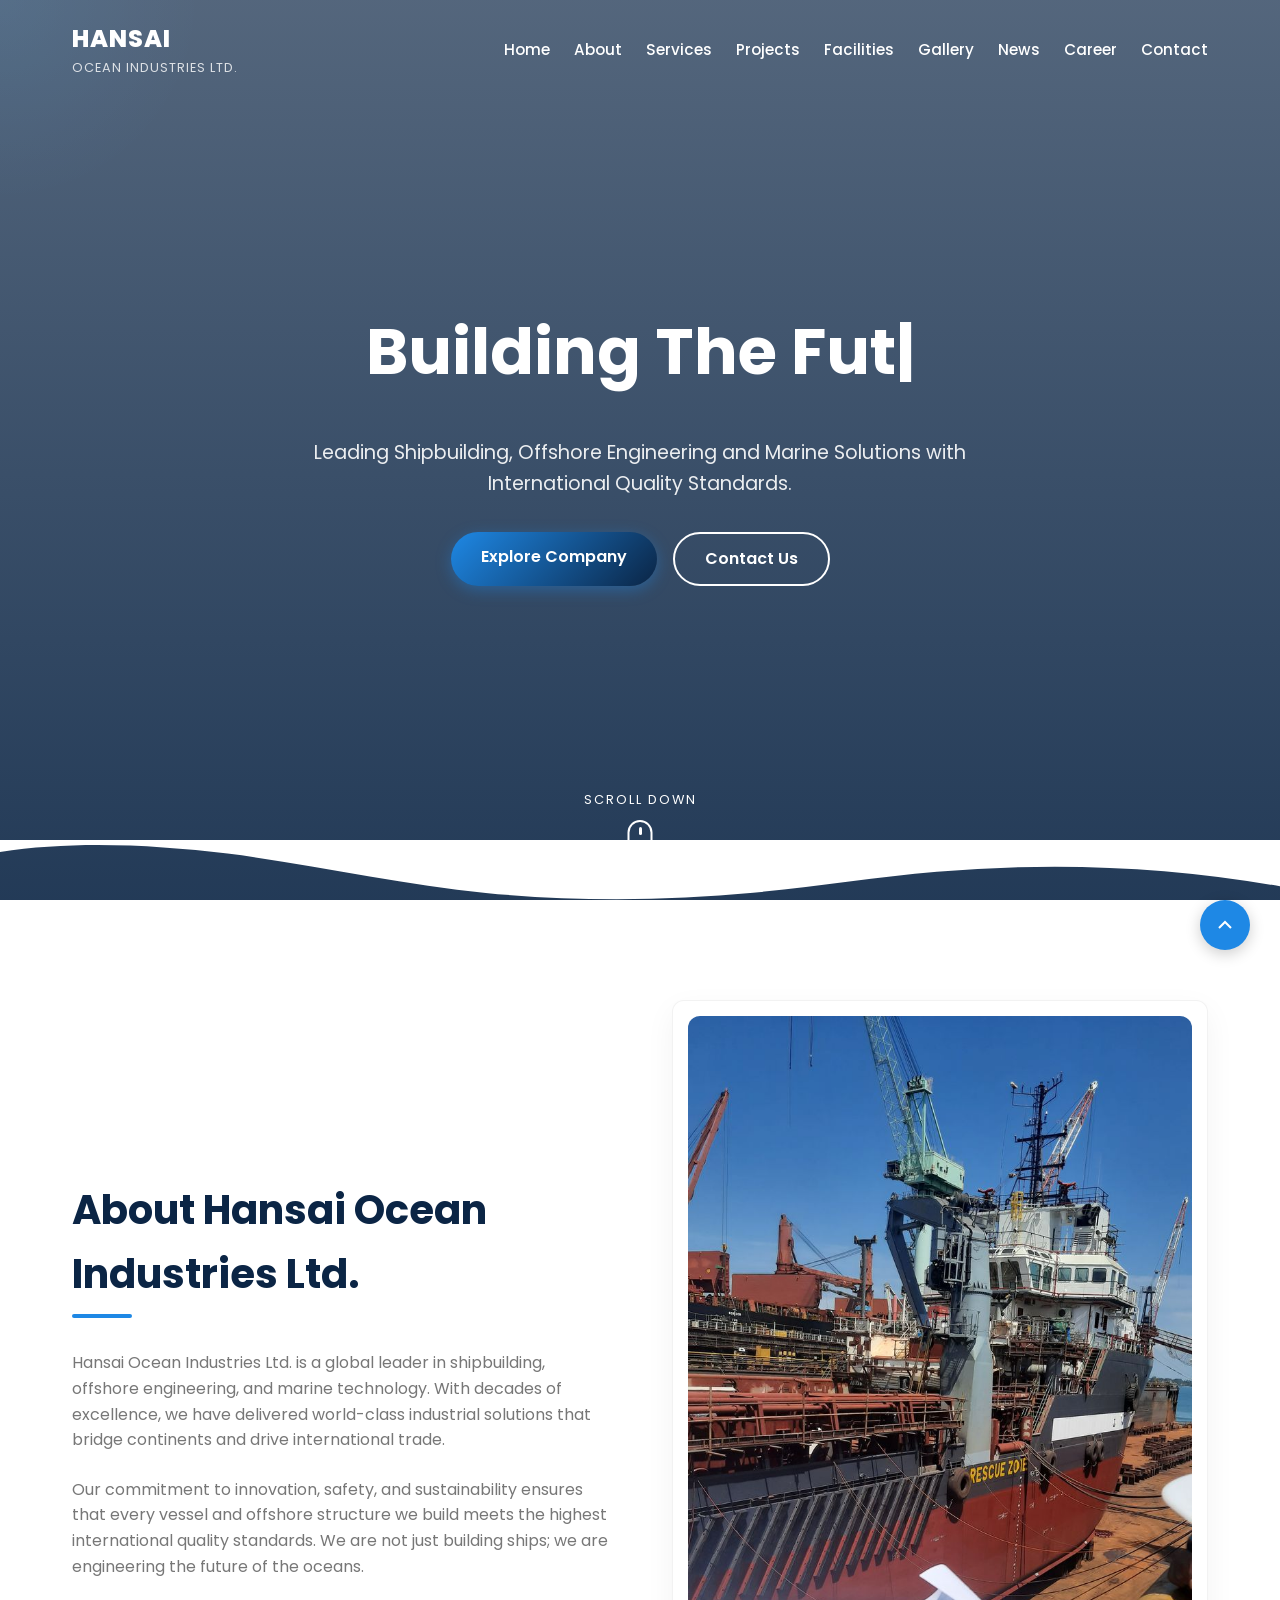
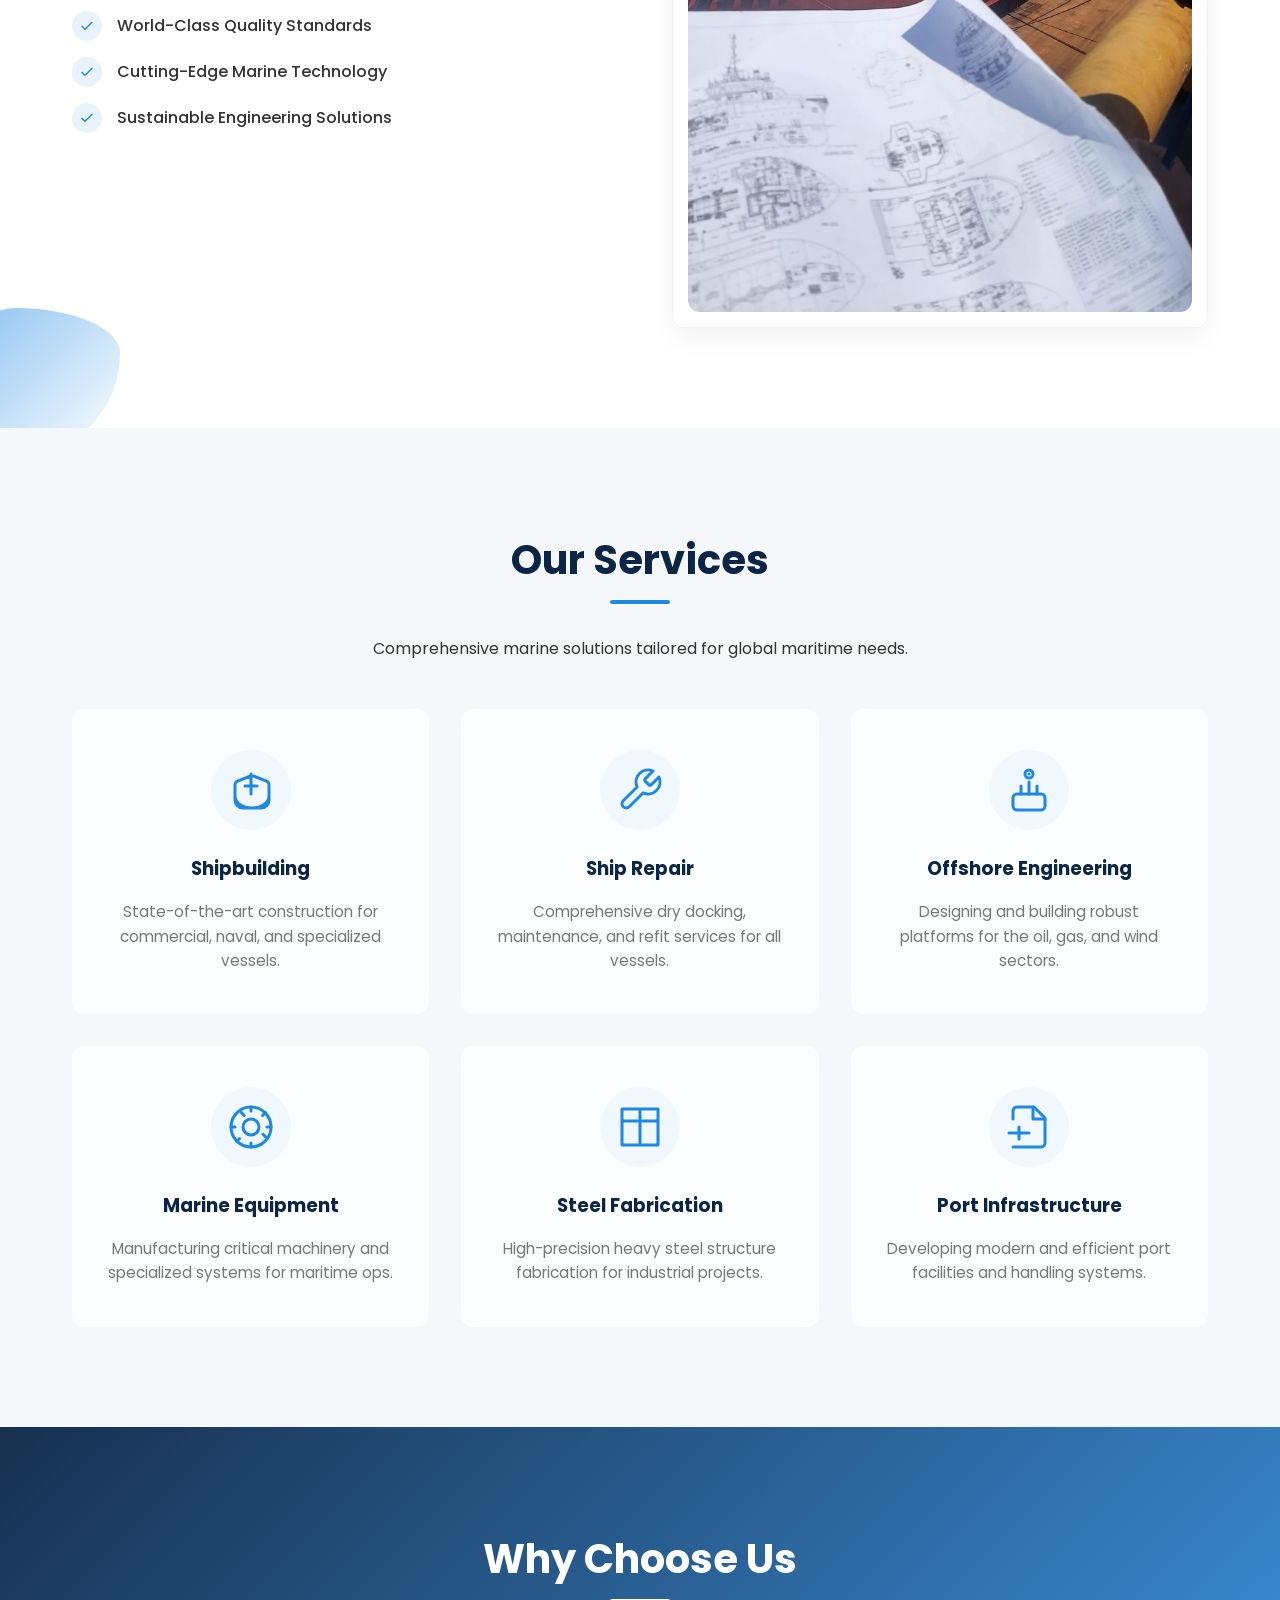
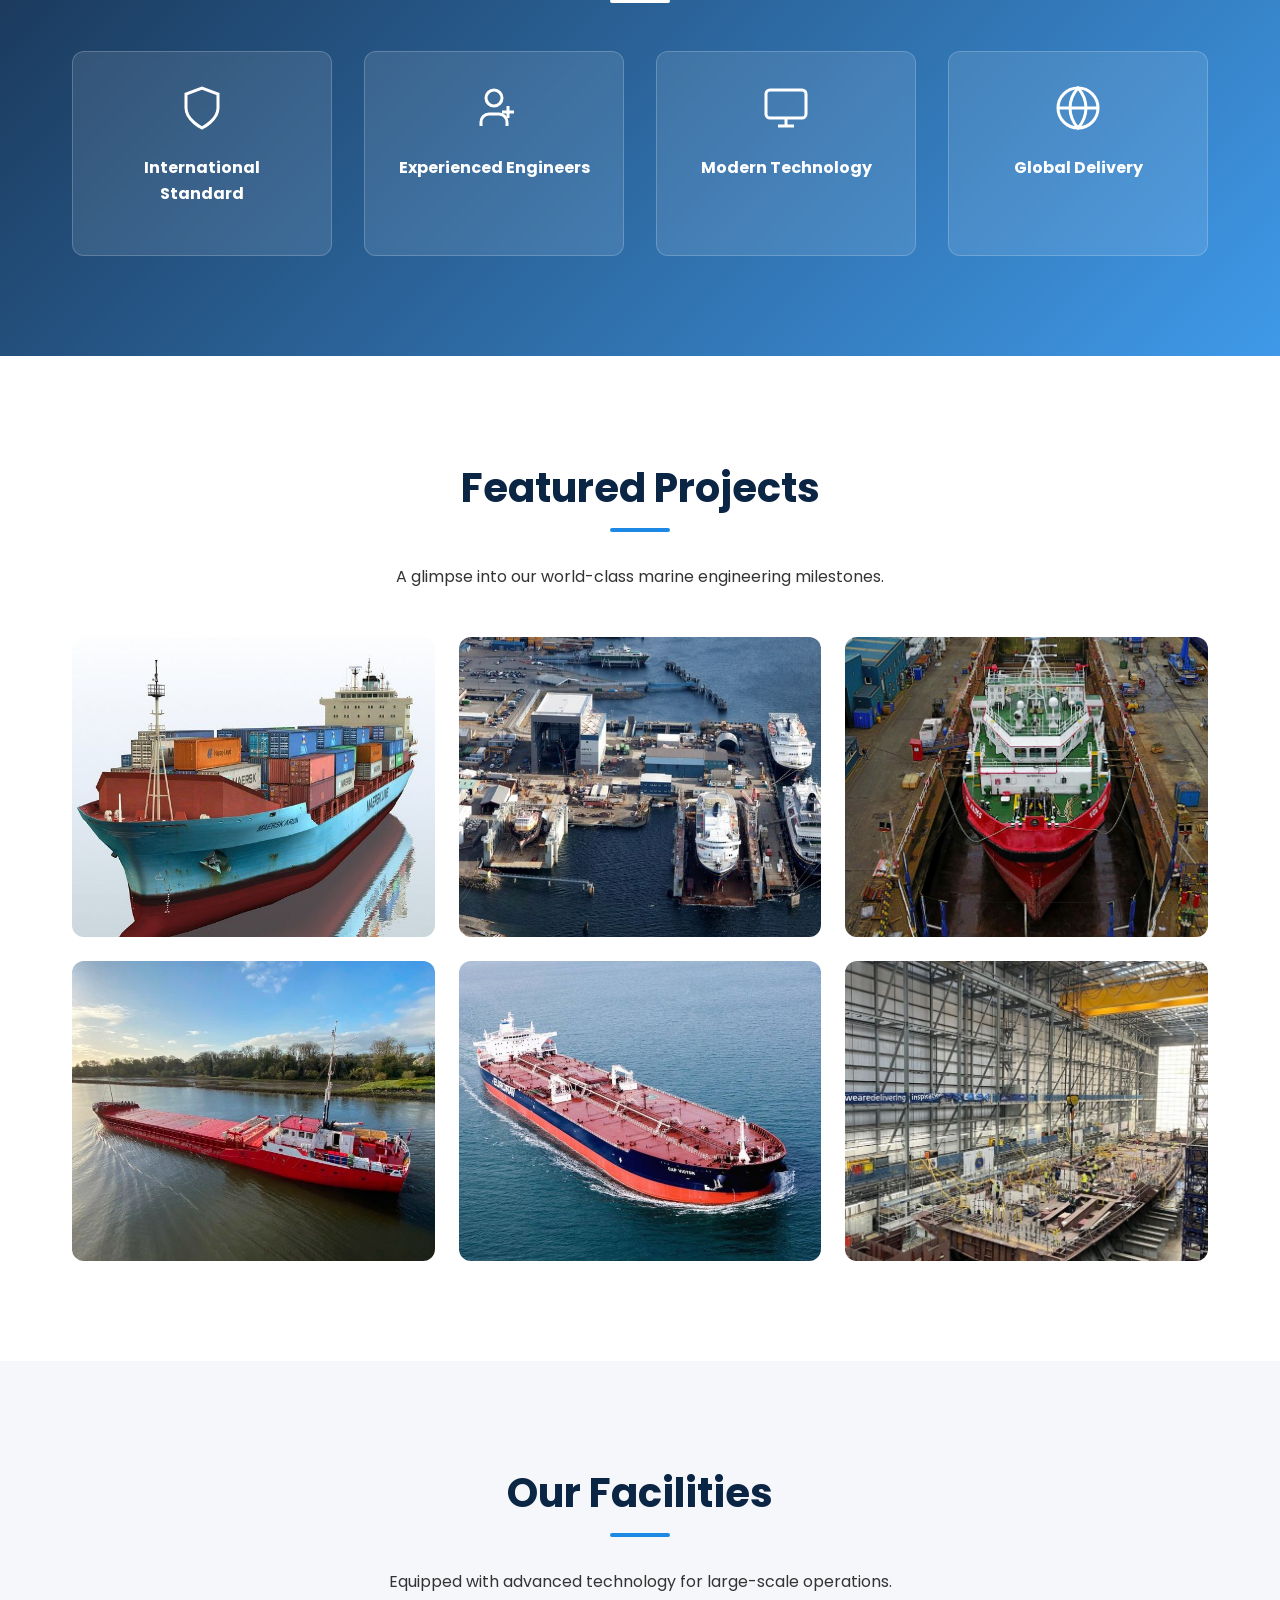
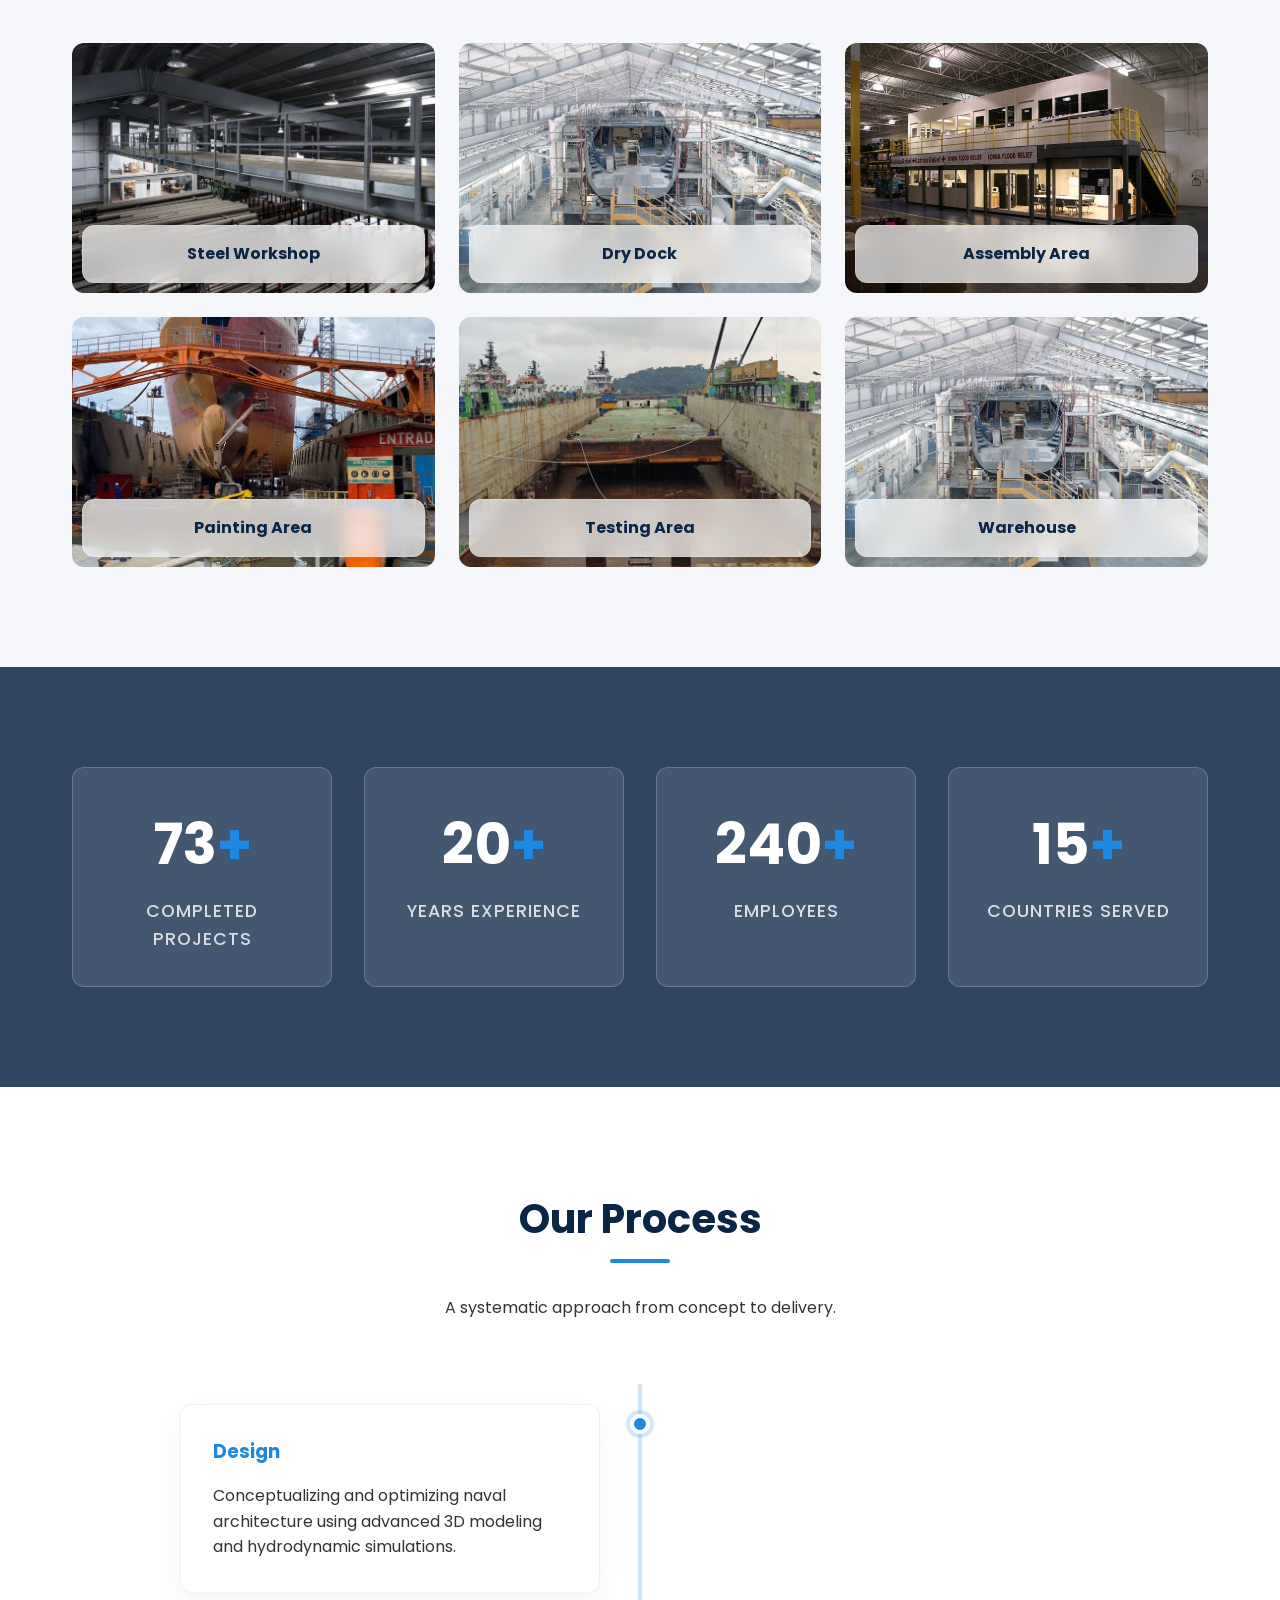
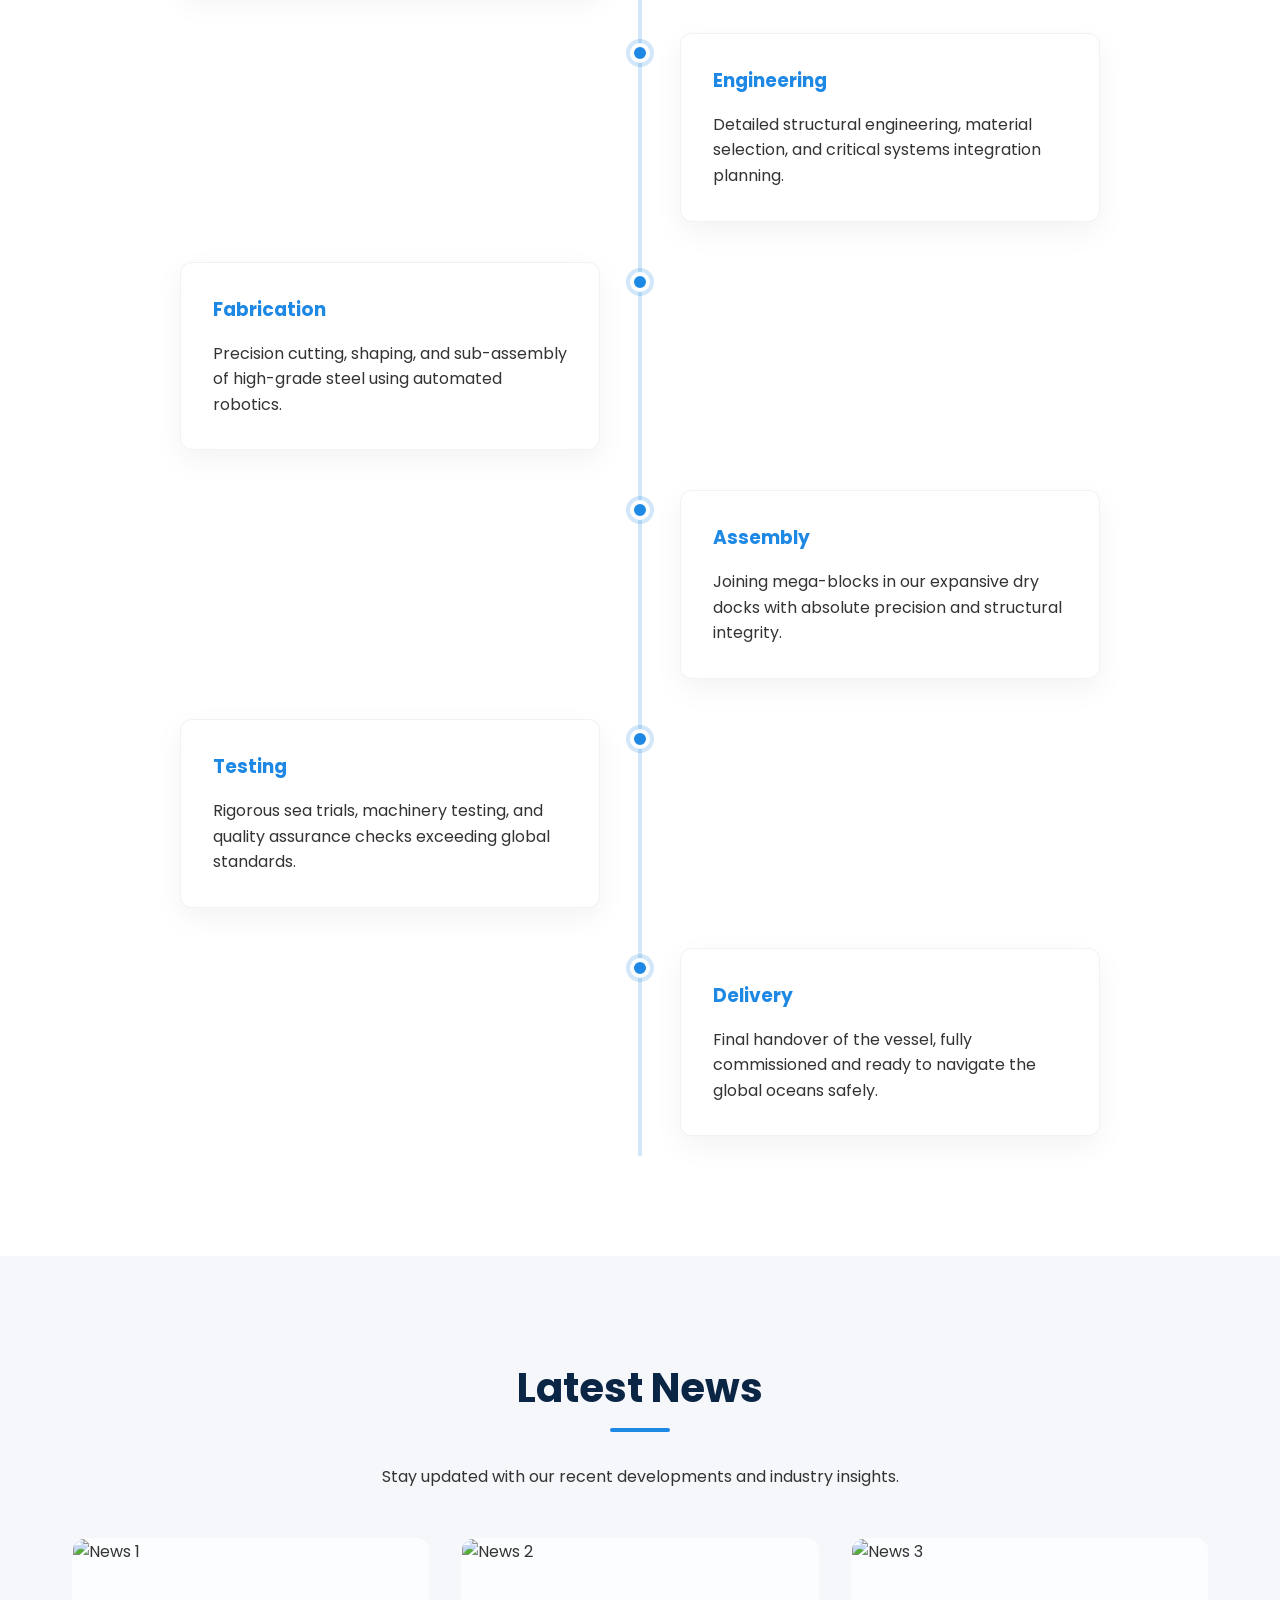
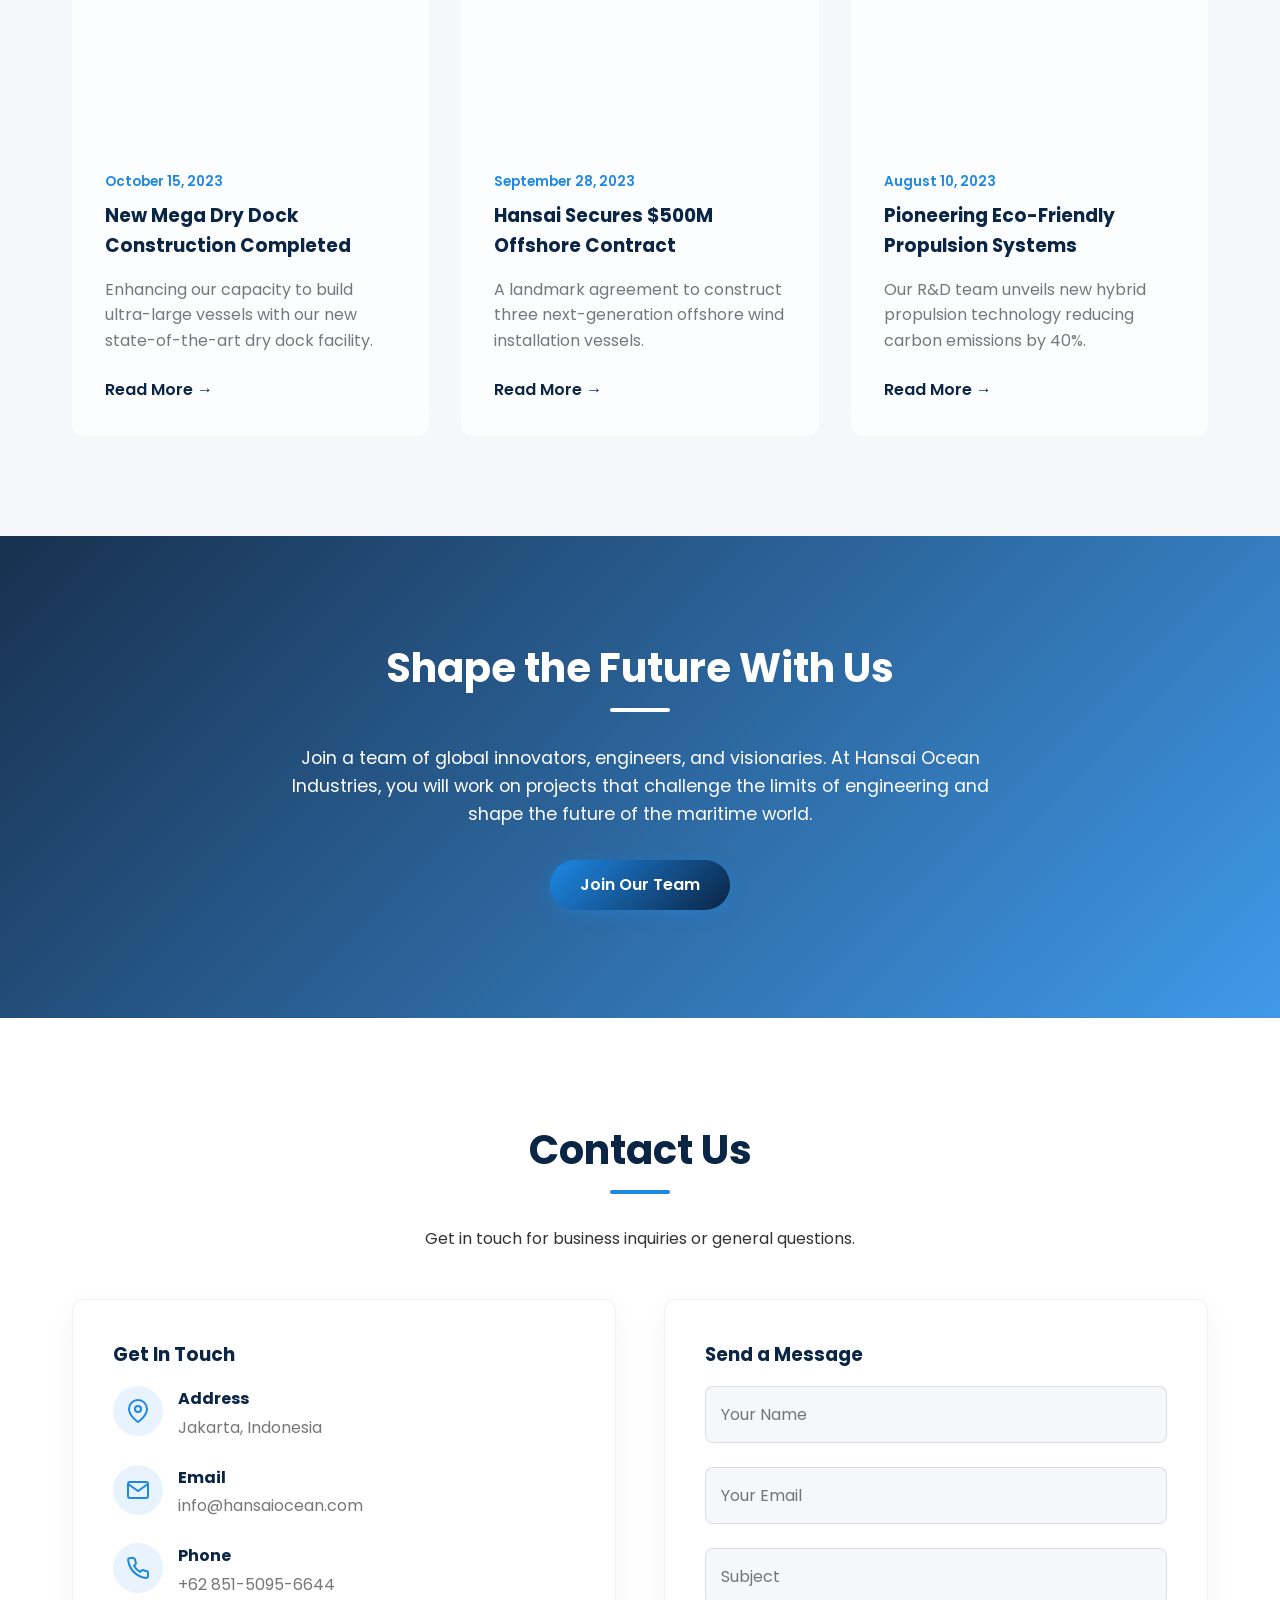
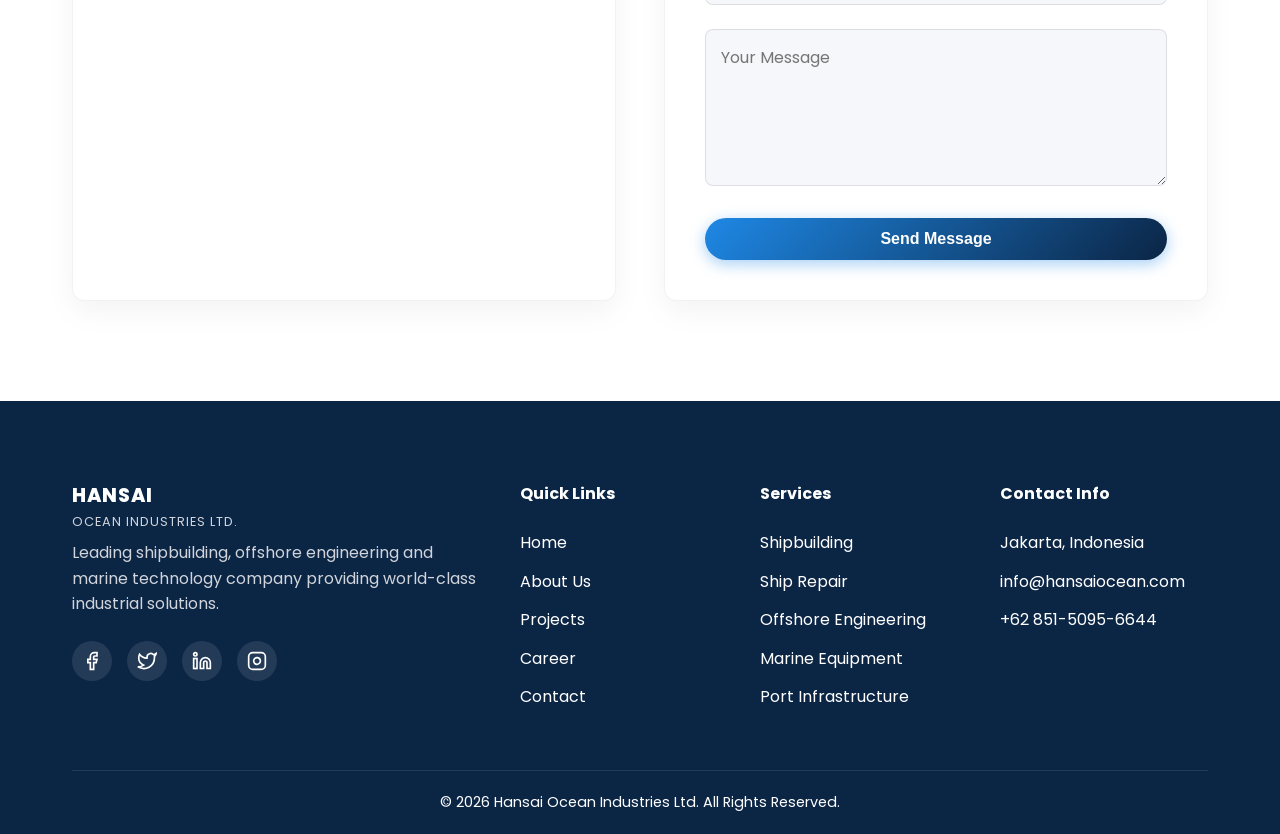
==== commit 8040ca80: "Update image assets in facilities section" ====
--- a/index.html
+++ b/index.html
@@ -360,43 +360,38 @@
 
             <div class="facilities-grid">
                 <div class="facility-card hover-scale">
-                    <img src="https://upload.wikimedia.org/wikipedia/commons/thumb/2/29/Steel_factory_interior.jpg/800px-Steel_factory_interior.jpg"
-                        alt="Steel Workshop">
+                    <img src="assets/Yared Warehouse _ Atelier130.jpg" alt="Steel Workshop">
                     <div class="facility-info glassmorphism">
                         <h4>Steel Workshop</h4>
                     </div>
                 </div>
                 <div class="facility-card hover-scale">
-                    <img src="https://upload.wikimedia.org/wikipedia/commons/thumb/9/9f/Navantia_Shipyard_in_Cadiz.jpg/800px-Navantia_Shipyard_in_Cadiz.jpg"
-                        alt="Dry Dock">
+                    <img src="assets/A Sneak Peek at Where They Make the World's Coolest Yachts.jpg" alt="Dry Dock">
                     <div class="facility-info glassmorphism">
                         <h4>Dry Dock</h4>
                     </div>
                 </div>
                 <div class="facility-card hover-scale">
-                    <img src="https://upload.wikimedia.org/wikipedia/commons/thumb/e/ec/Shipbuilding_at_the_Meyer_Werft.jpg/800px-Shipbuilding_at_the_Meyer_Werft.jpg"
+                    <img src="assets/Two Story Modular Mezzanine Offices - Smart Space Mezzanines & Staircases.jpg"
                         alt="Assembly Area">
                     <div class="facility-info glassmorphism">
                         <h4>Assembly Area</h4>
                     </div>
                 </div>
                 <div class="facility-card hover-scale">
-                    <img src="https://upload.wikimedia.org/wikipedia/commons/thumb/3/36/Sea_trials_of_the_aircraft_carrier_USS_Gerald_R._Ford_%28CVN-78%29.jpg/800px-Sea_trials_of_the_aircraft_carrier_USS_Gerald_R._Ford_%28CVN-78%29.jpg"
-                        alt="Painting Area">
+                    <img src="assets/다운로드 (3).jpg" alt="Painting Area">
                     <div class="facility-info glassmorphism">
                         <h4>Painting Area</h4>
                     </div>
                 </div>
                 <div class="facility-card hover-scale">
-                    <img src="https://upload.wikimedia.org/wikipedia/commons/thumb/5/53/Shipyard_Gdynia_01.jpg/800px-Shipyard_Gdynia_01.jpg"
-                        alt="Testing Area">
+                    <img src="assets/다운로드 (4).jpg" alt="Testing Area">
                     <div class="facility-info glassmorphism">
                         <h4>Testing Area</h4>
                     </div>
                 </div>
                 <div class="facility-card hover-scale">
-                    <img src="https://upload.wikimedia.org/wikipedia/commons/thumb/3/3d/Interior_de_la_nave_de_fundici%C3%B3n%2C_Antigua_f%C3%A1brica_de_Altos_Hornos_de_Vizcaya.jpg/800px-Interior_de_la_nave_de_fundici%C3%B3n%2C_Antigua_f%C3%A1brica_de_Altos_Hornos_de_Vizcaya.jpg"
-                        alt="Warehouse">
+                    <img src="assets/A Sneak Peek at Where They Make the World's Coolest Yachts.jpg" alt="Warehouse">
                     <div class="facility-info glassmorphism">
                         <h4>Warehouse</h4>
                     </div>
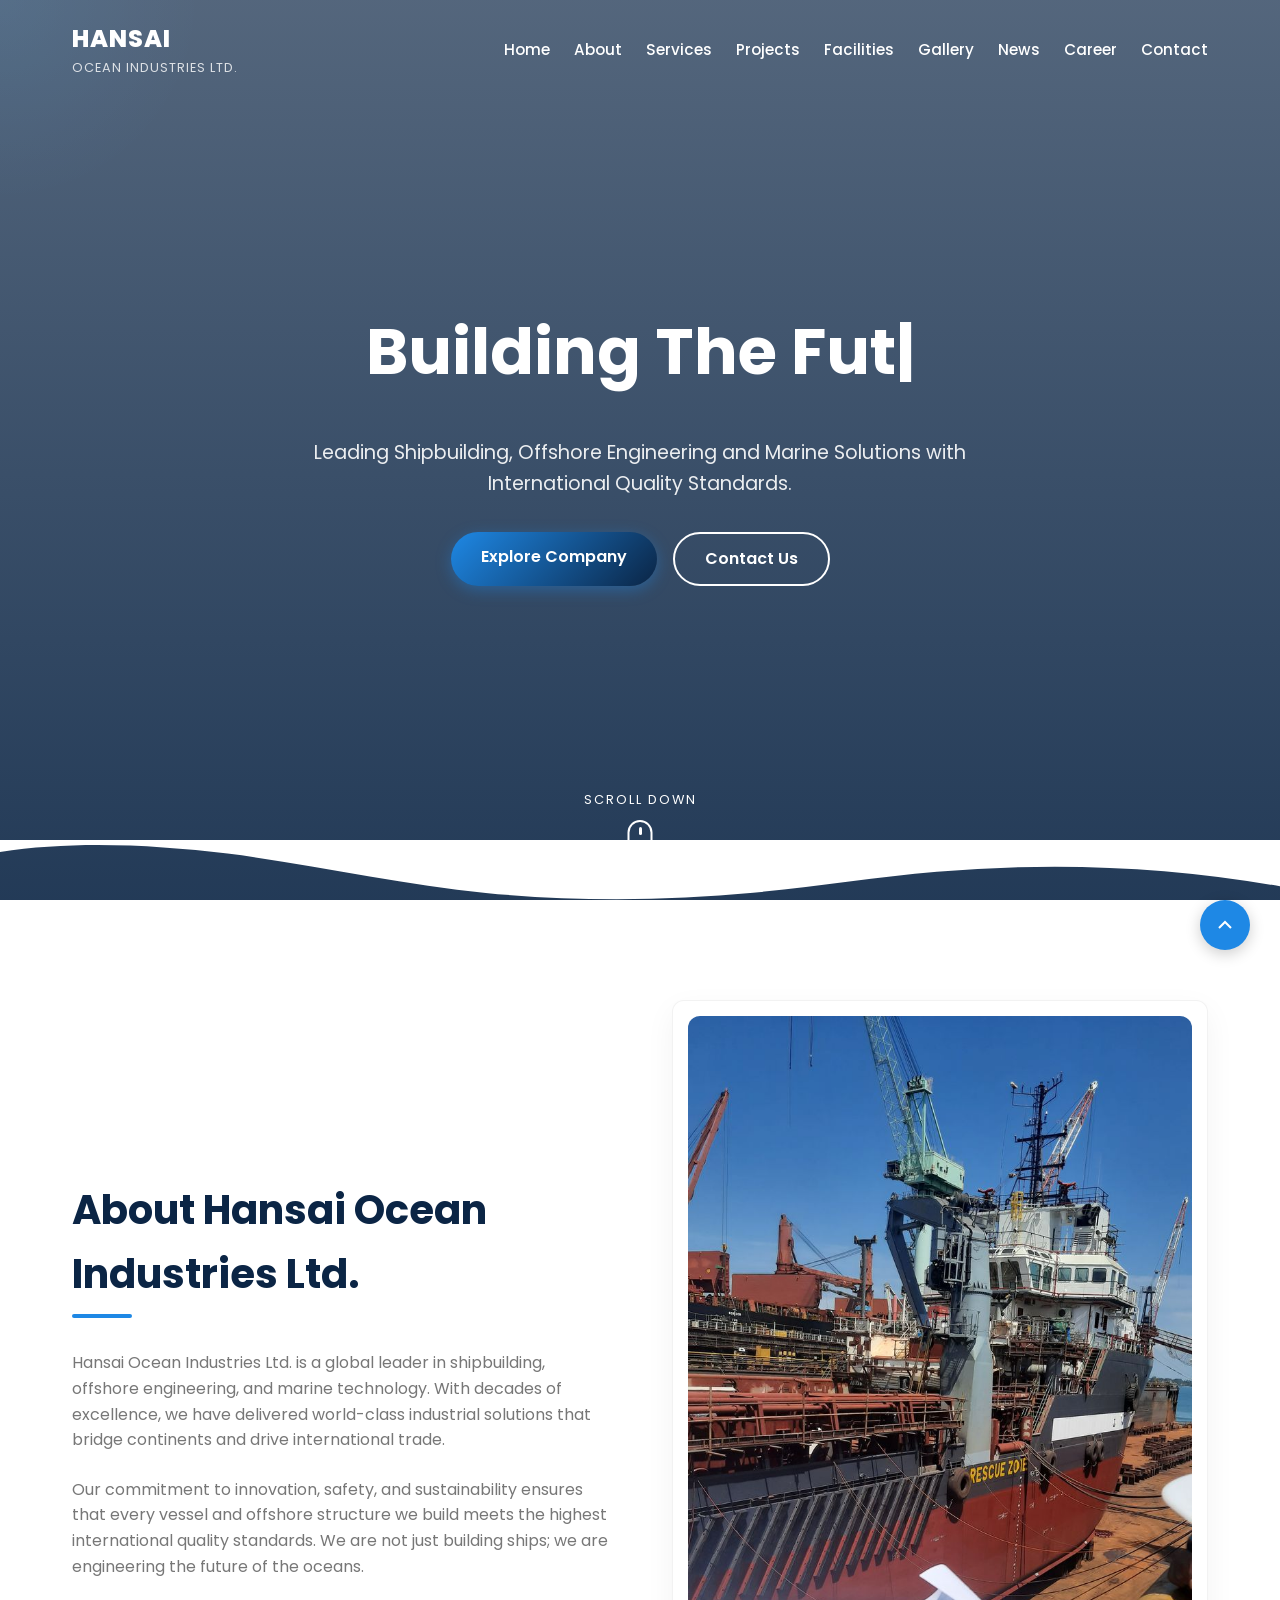
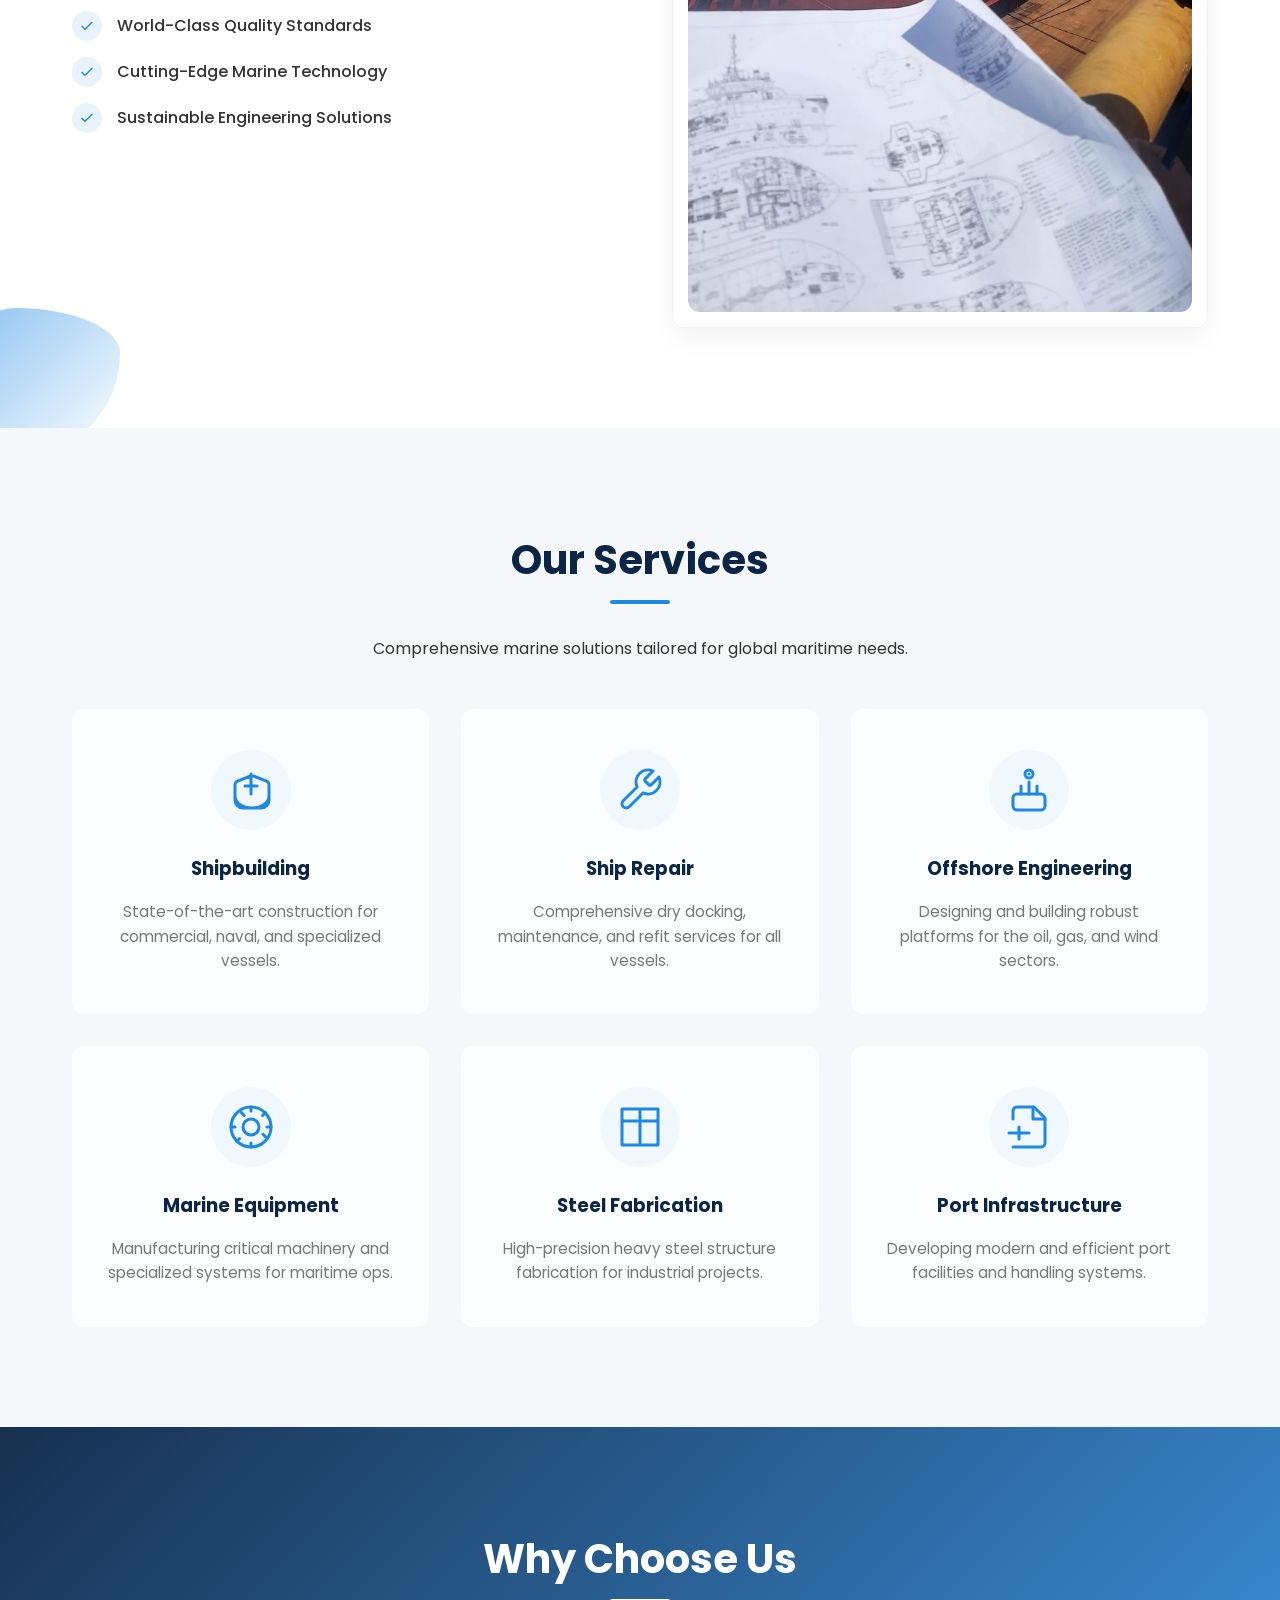
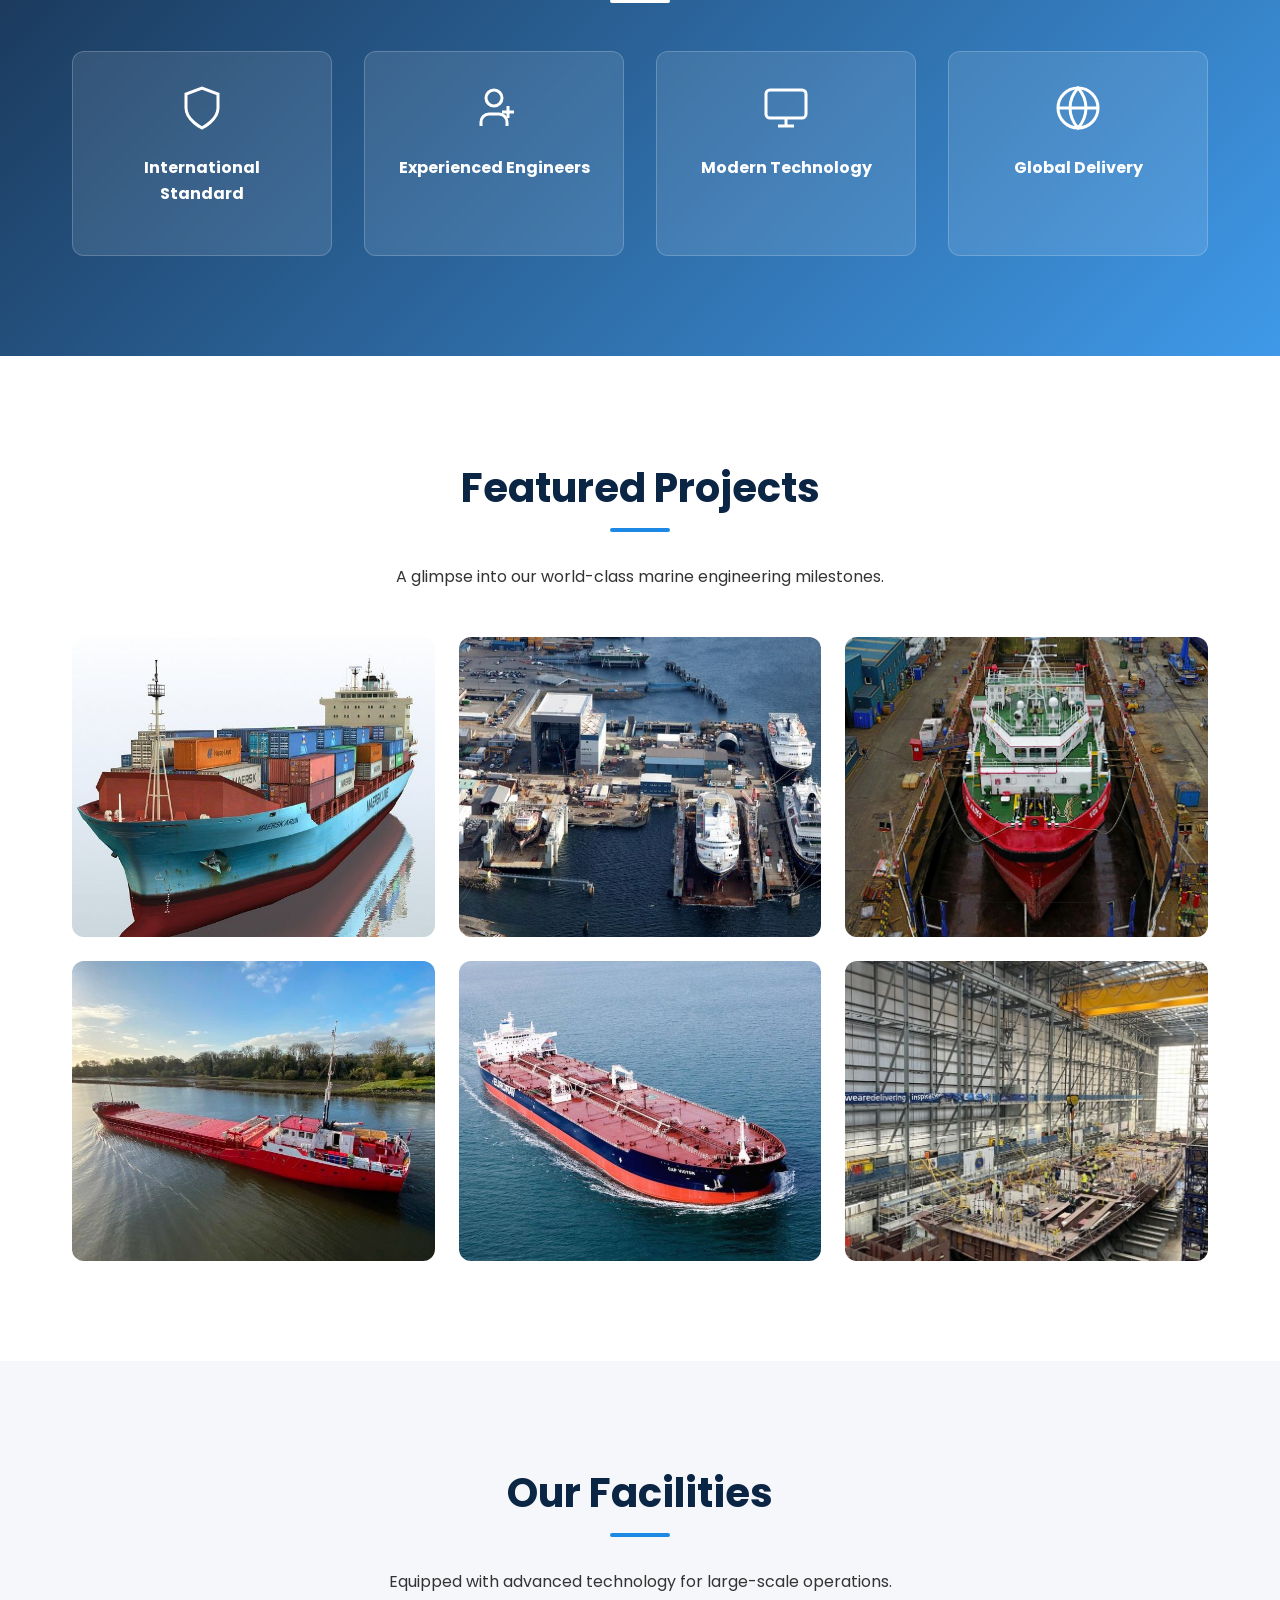
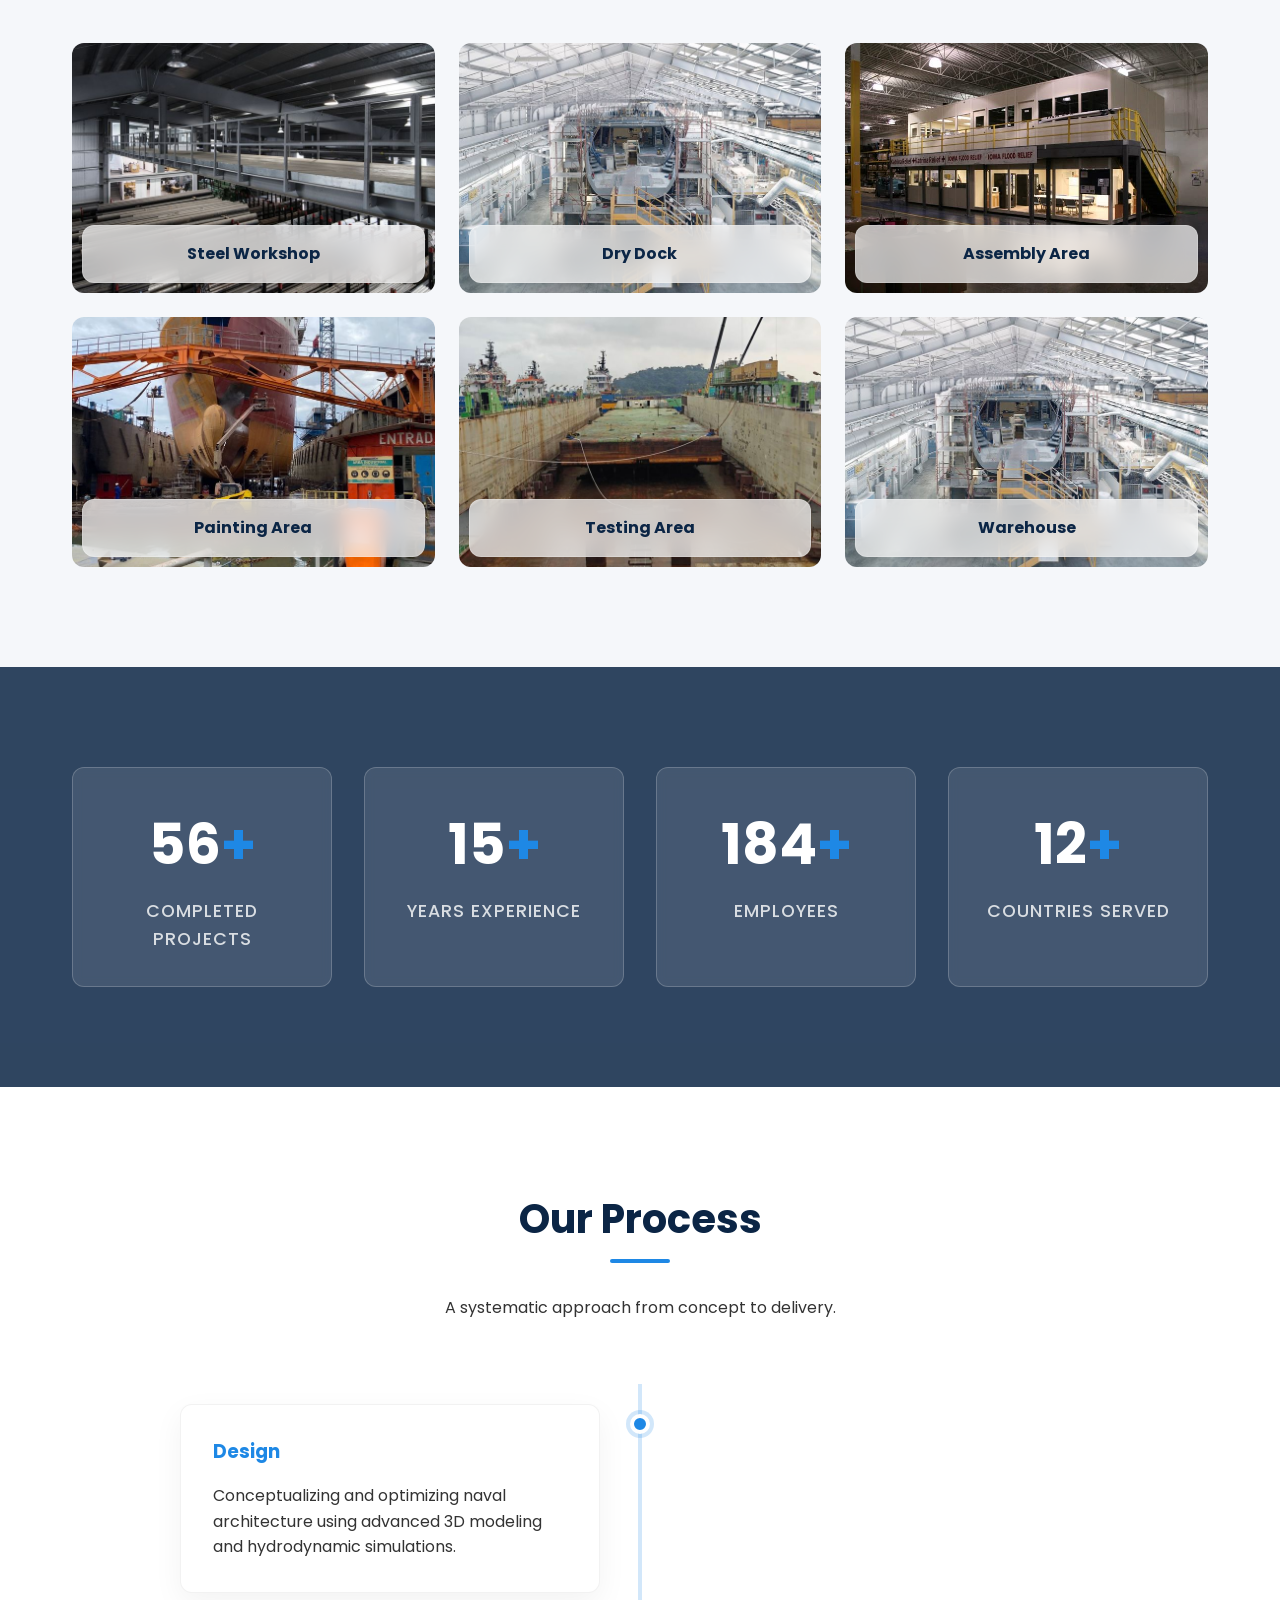
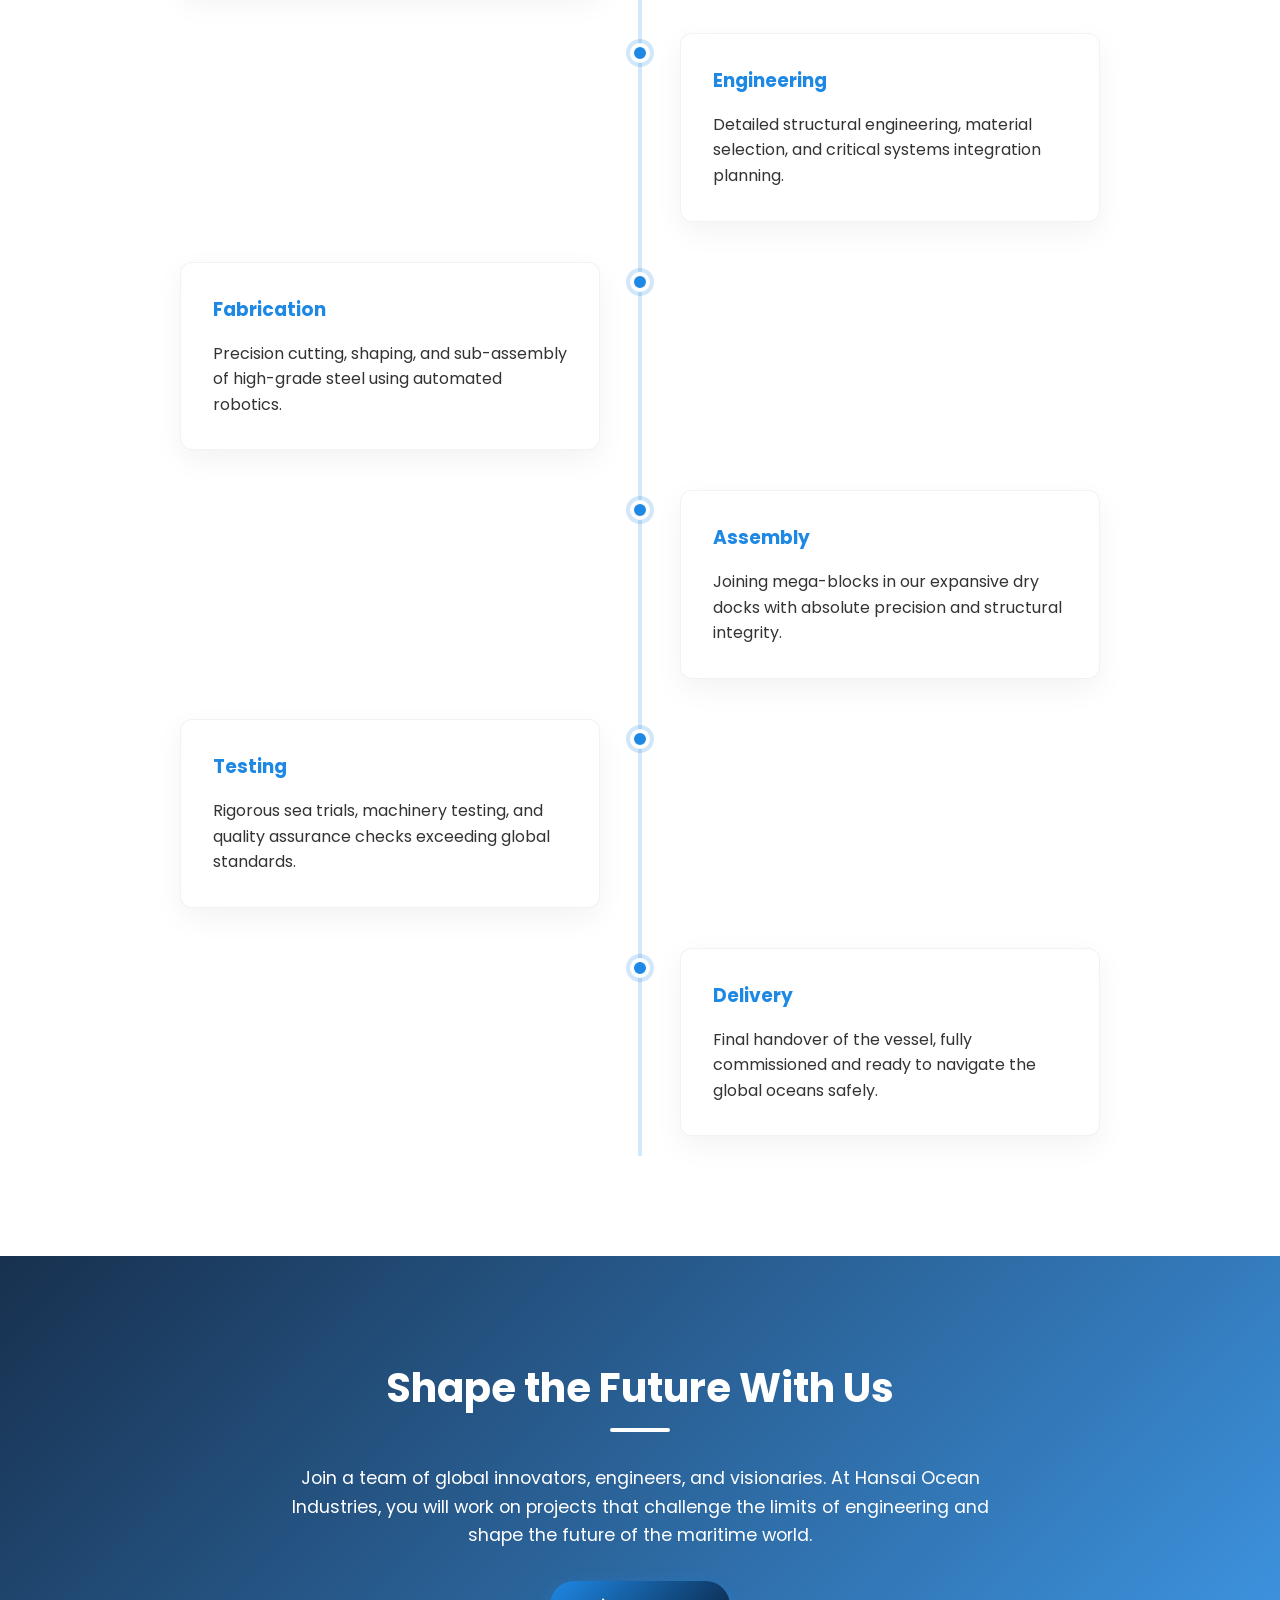
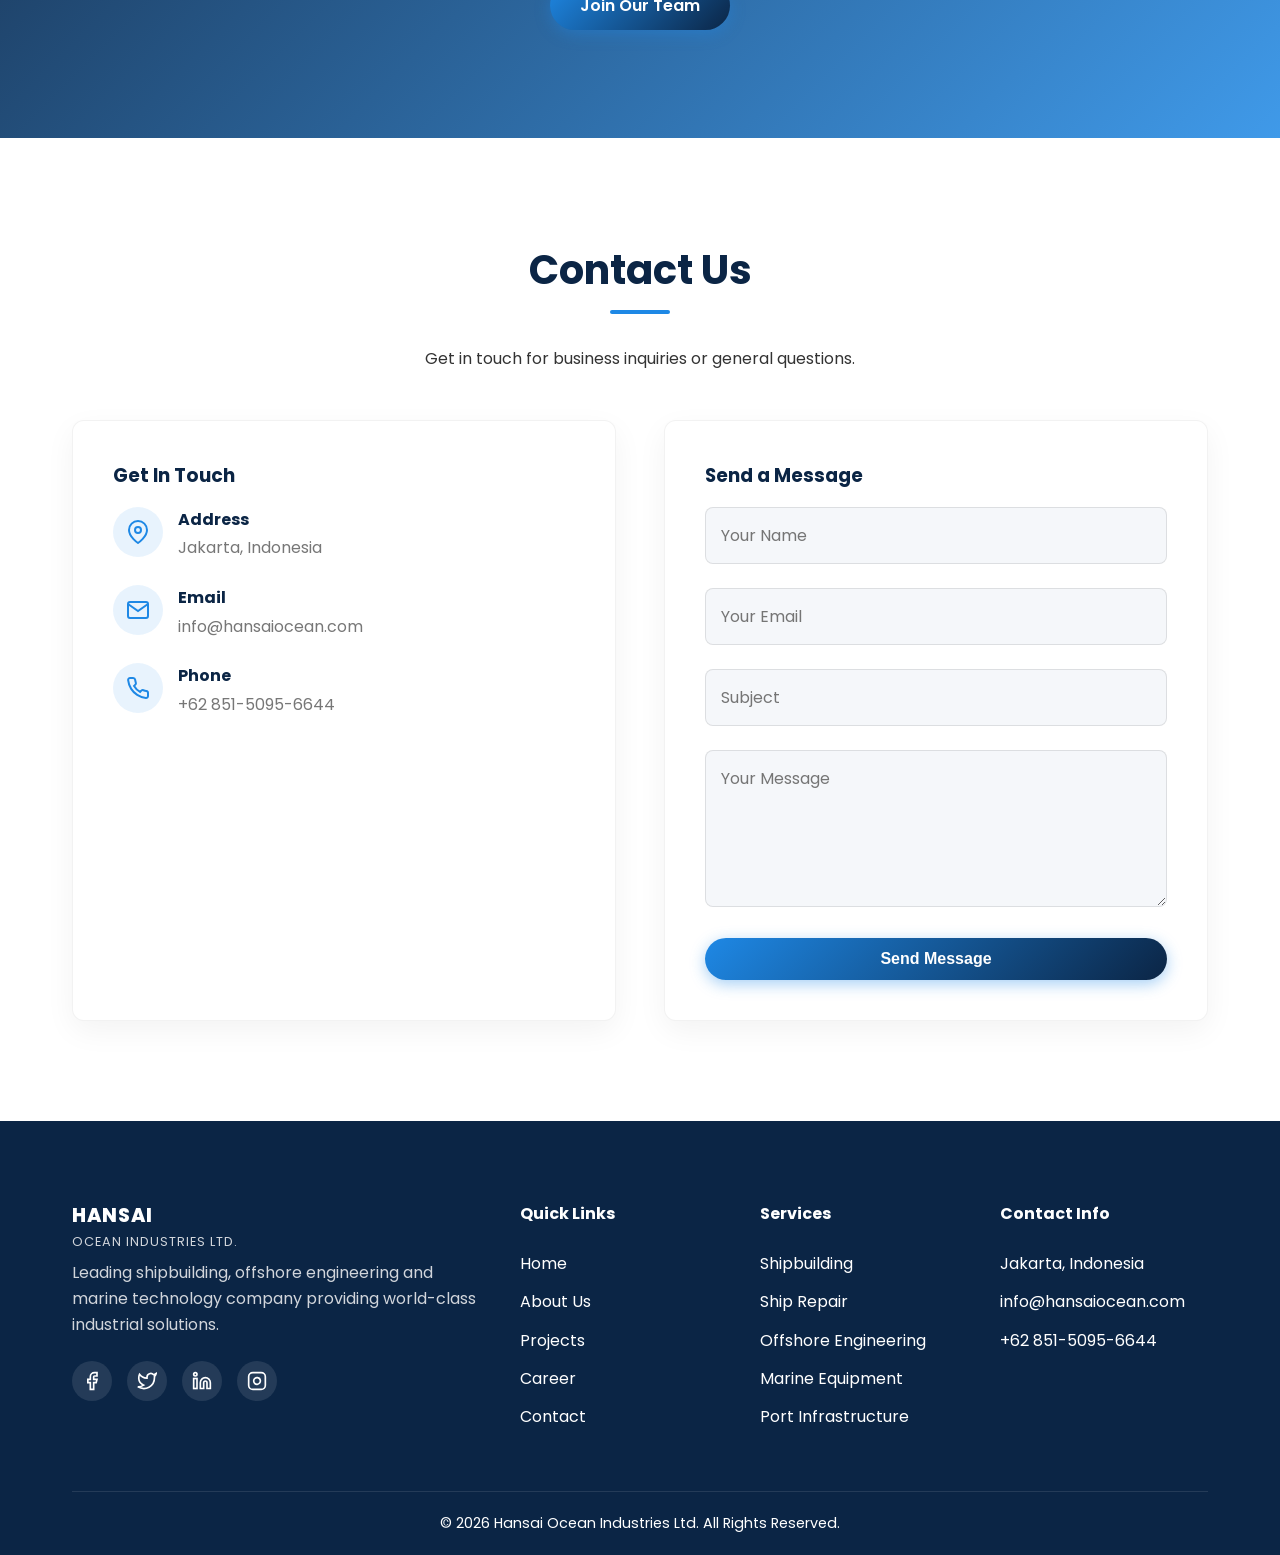
==== commit 71143309: "Remove latest news section" ====
--- a/index.html
+++ b/index.html
@@ -493,57 +493,7 @@
         </div>
     </section>
 
-    <!-- News Section -->
-    <section id="news" class="news section-padding bg-light reveal">
-        <div class="container">
-            <div class="section-header text-center">
-                <h2 class="section-title">Latest News</h2>
-                <div class="title-line center-line"></div>
-                <p>Stay updated with our recent developments and industry insights.</p>
-            </div>
-
-            <div class="news-grid">
-                <div class="news-card rounded-card glassmorphism hover-scale">
-                    <div class="news-img-wrapper">
-                        <img src="https://upload.wikimedia.org/wikipedia/commons/thumb/9/91/Oasis_of_the_Seas_in_drydock.jpg/600px-Oasis_of_the_Seas_in_drydock.jpg"
-                            alt="News 1">
-                    </div>
-                    <div class="news-content">
-                        <span class="date">October 15, 2023</span>
-                        <h3>New Mega Dry Dock Construction Completed</h3>
-                        <p>Enhancing our capacity to build ultra-large vessels with our new state-of-the-art dry dock
-                            facility.</p>
-                        <a href="#" class="read-more">Read More →</a>
-                    </div>
-                </div>
-                <div class="news-card rounded-card glassmorphism hover-scale">
-                    <div class="news-img-wrapper">
-                        <img src="https://upload.wikimedia.org/wikipedia/commons/thumb/a/af/Newport_News_Shipbuilding_-_Dry_Dock_12.jpg/600px-Newport_News_Shipbuilding_-_Dry_Dock_12.jpg"
-                            alt="News 2">
-                    </div>
-                    <div class="news-content">
-                        <span class="date">September 28, 2023</span>
-                        <h3>Hansai Secures $500M Offshore Contract</h3>
-                        <p>A landmark agreement to construct three next-generation offshore wind installation vessels.
-                        </p>
-                        <a href="#" class="read-more">Read More →</a>
-                    </div>
-                </div>
-                <div class="news-card rounded-card glassmorphism hover-scale">
-                    <div class="news-img-wrapper">
-                        <img src="https://upload.wikimedia.org/wikipedia/commons/thumb/7/77/Puglia_dry_dock.jpg/600px-Puglia_dry_dock.jpg"
-                            alt="News 3">
-                    </div>
-                    <div class="news-content">
-                        <span class="date">August 10, 2023</span>
-                        <h3>Pioneering Eco-Friendly Propulsion Systems</h3>
-                        <p>Our R&D team unveils new hybrid propulsion technology reducing carbon emissions by 40%.</p>
-                        <a href="#" class="read-more">Read More →</a>
-                    </div>
-                </div>
-            </div>
-        </div>
-    </section>
+
 
     <!-- Career Section -->
     <section id="career" class="career section-padding reveal parallax-bg"
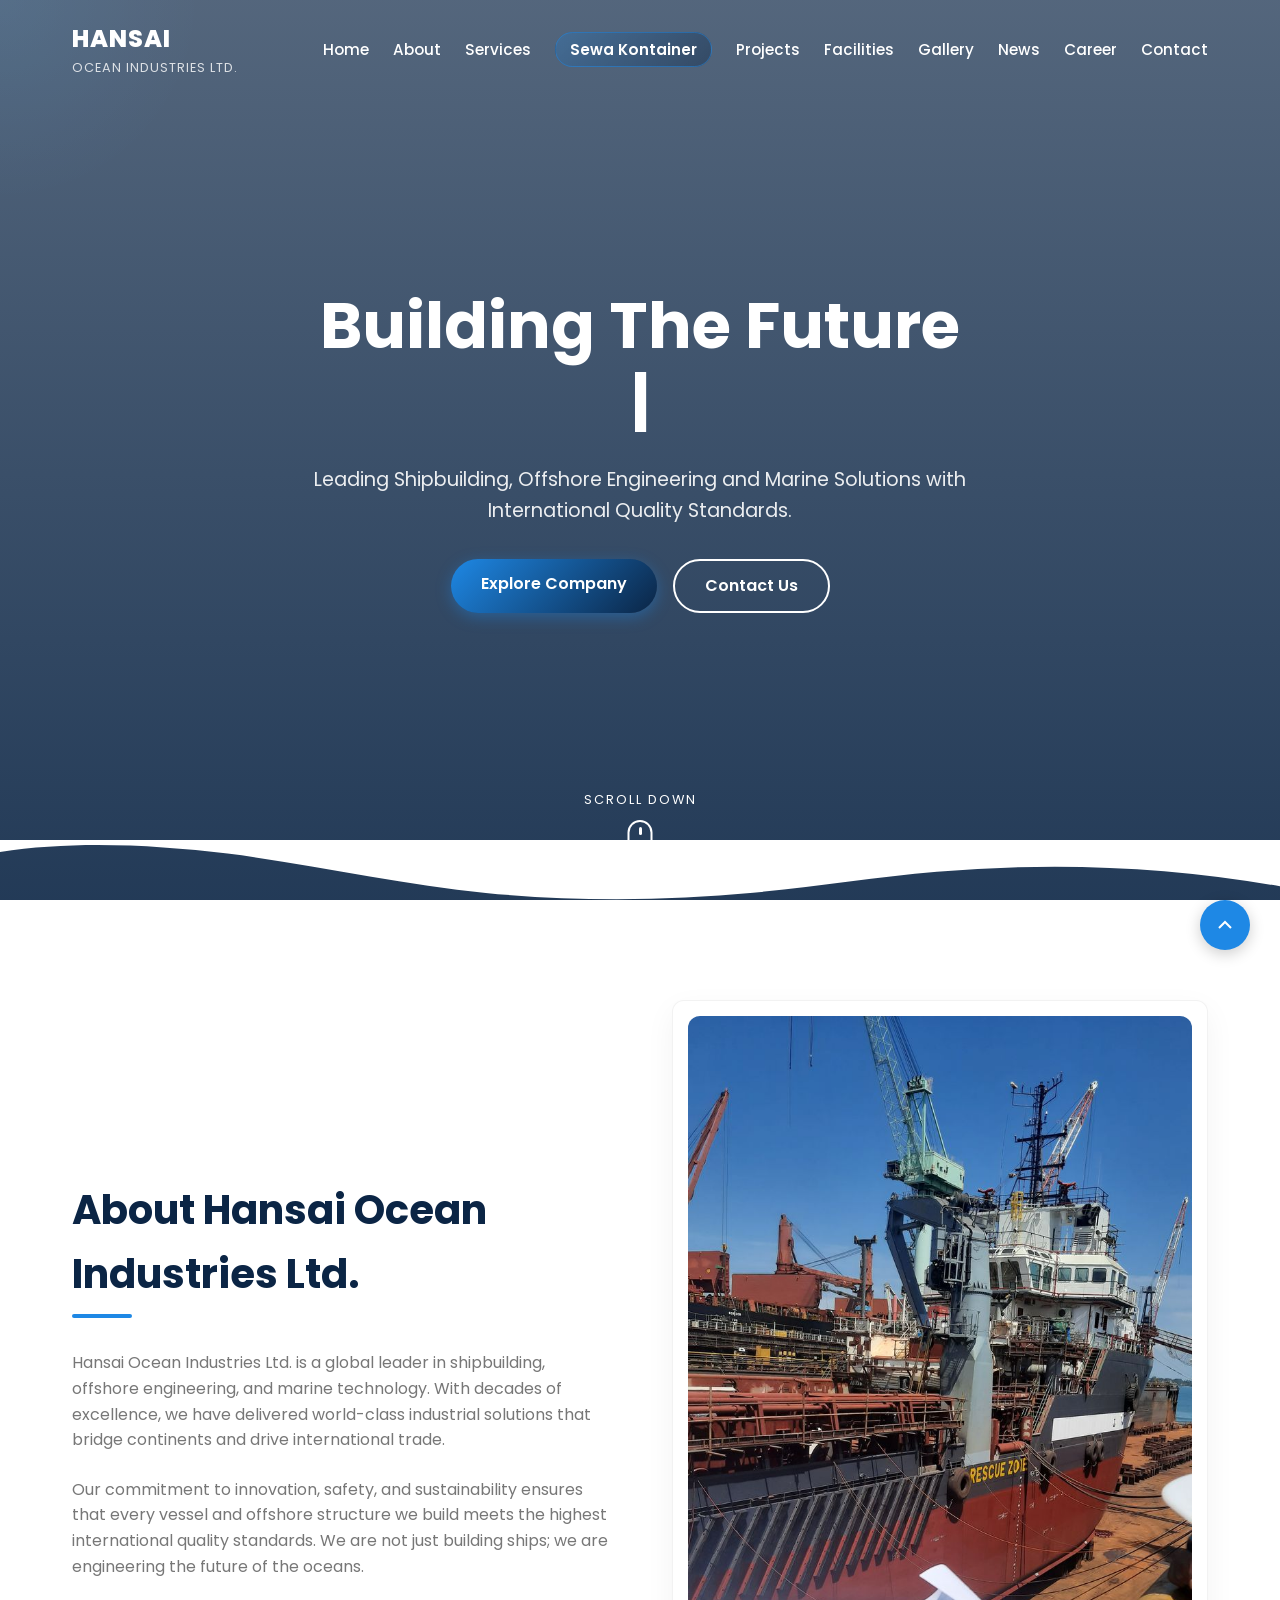
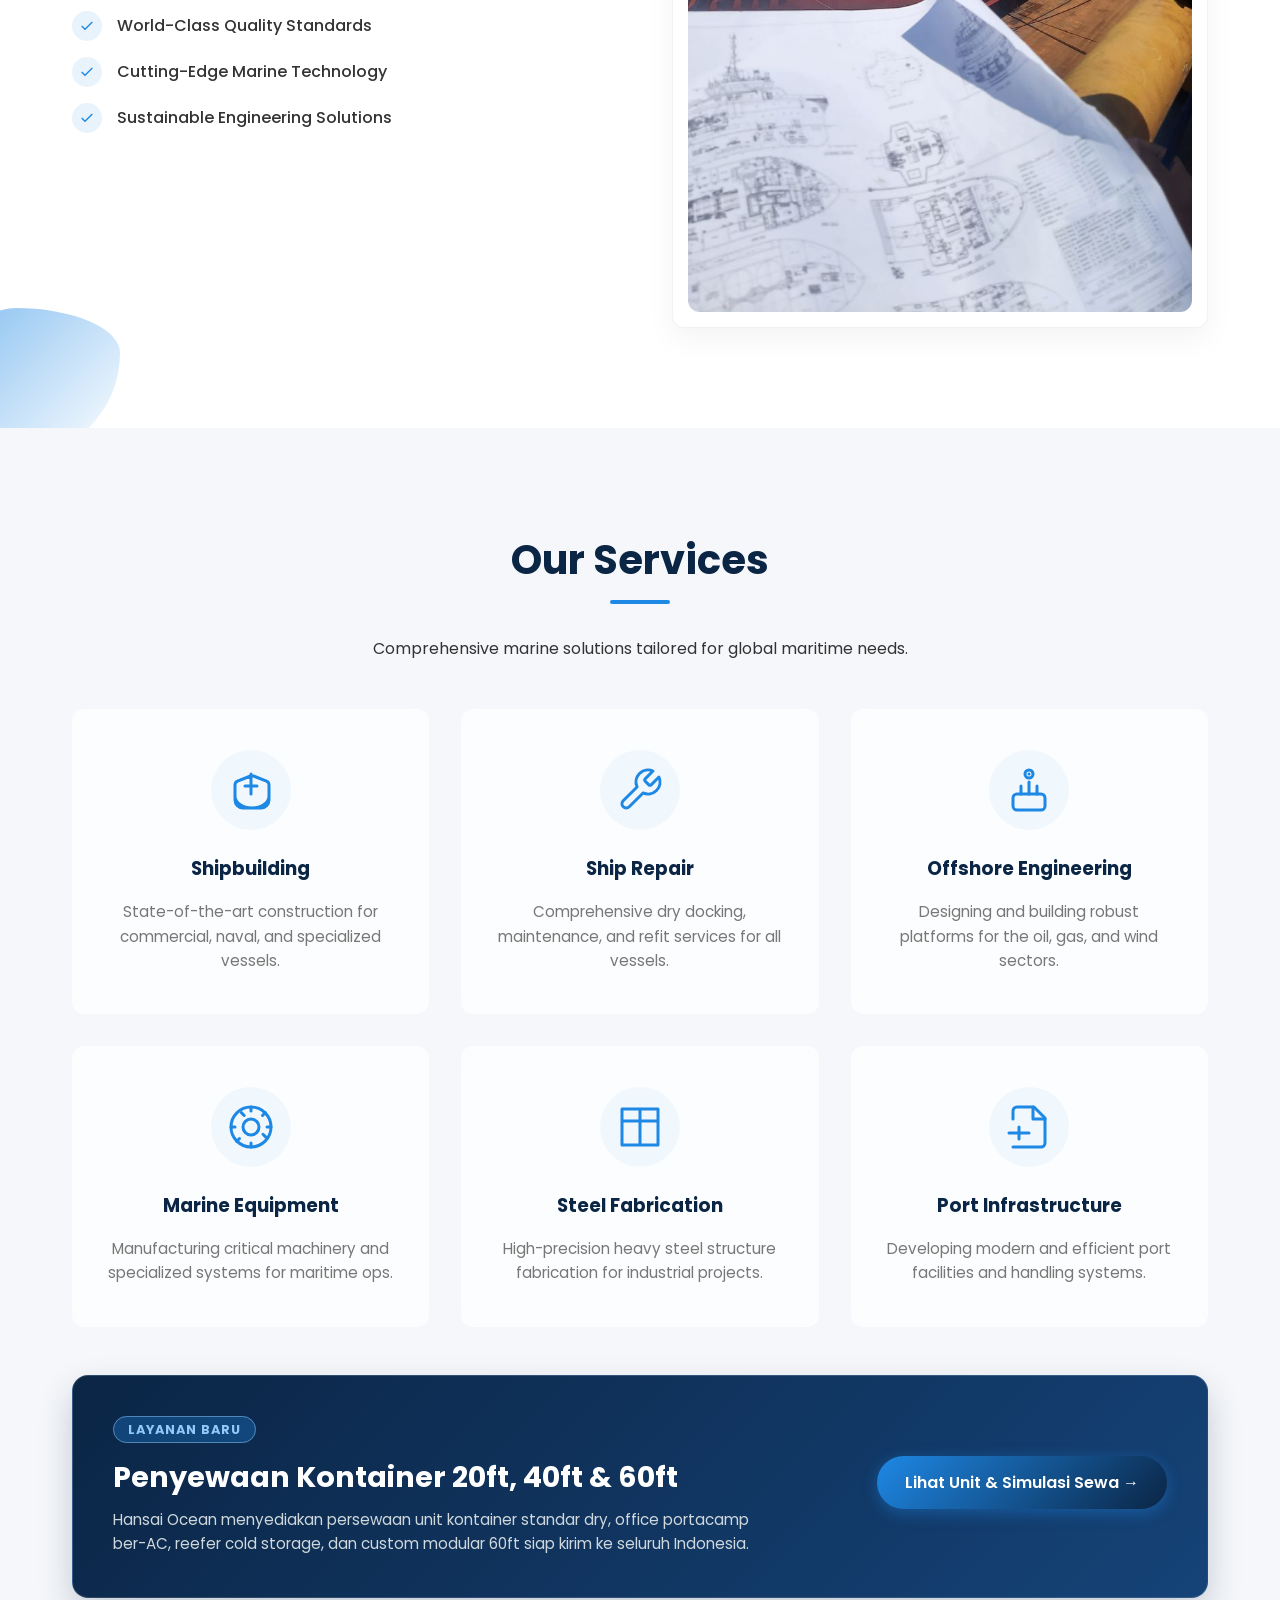
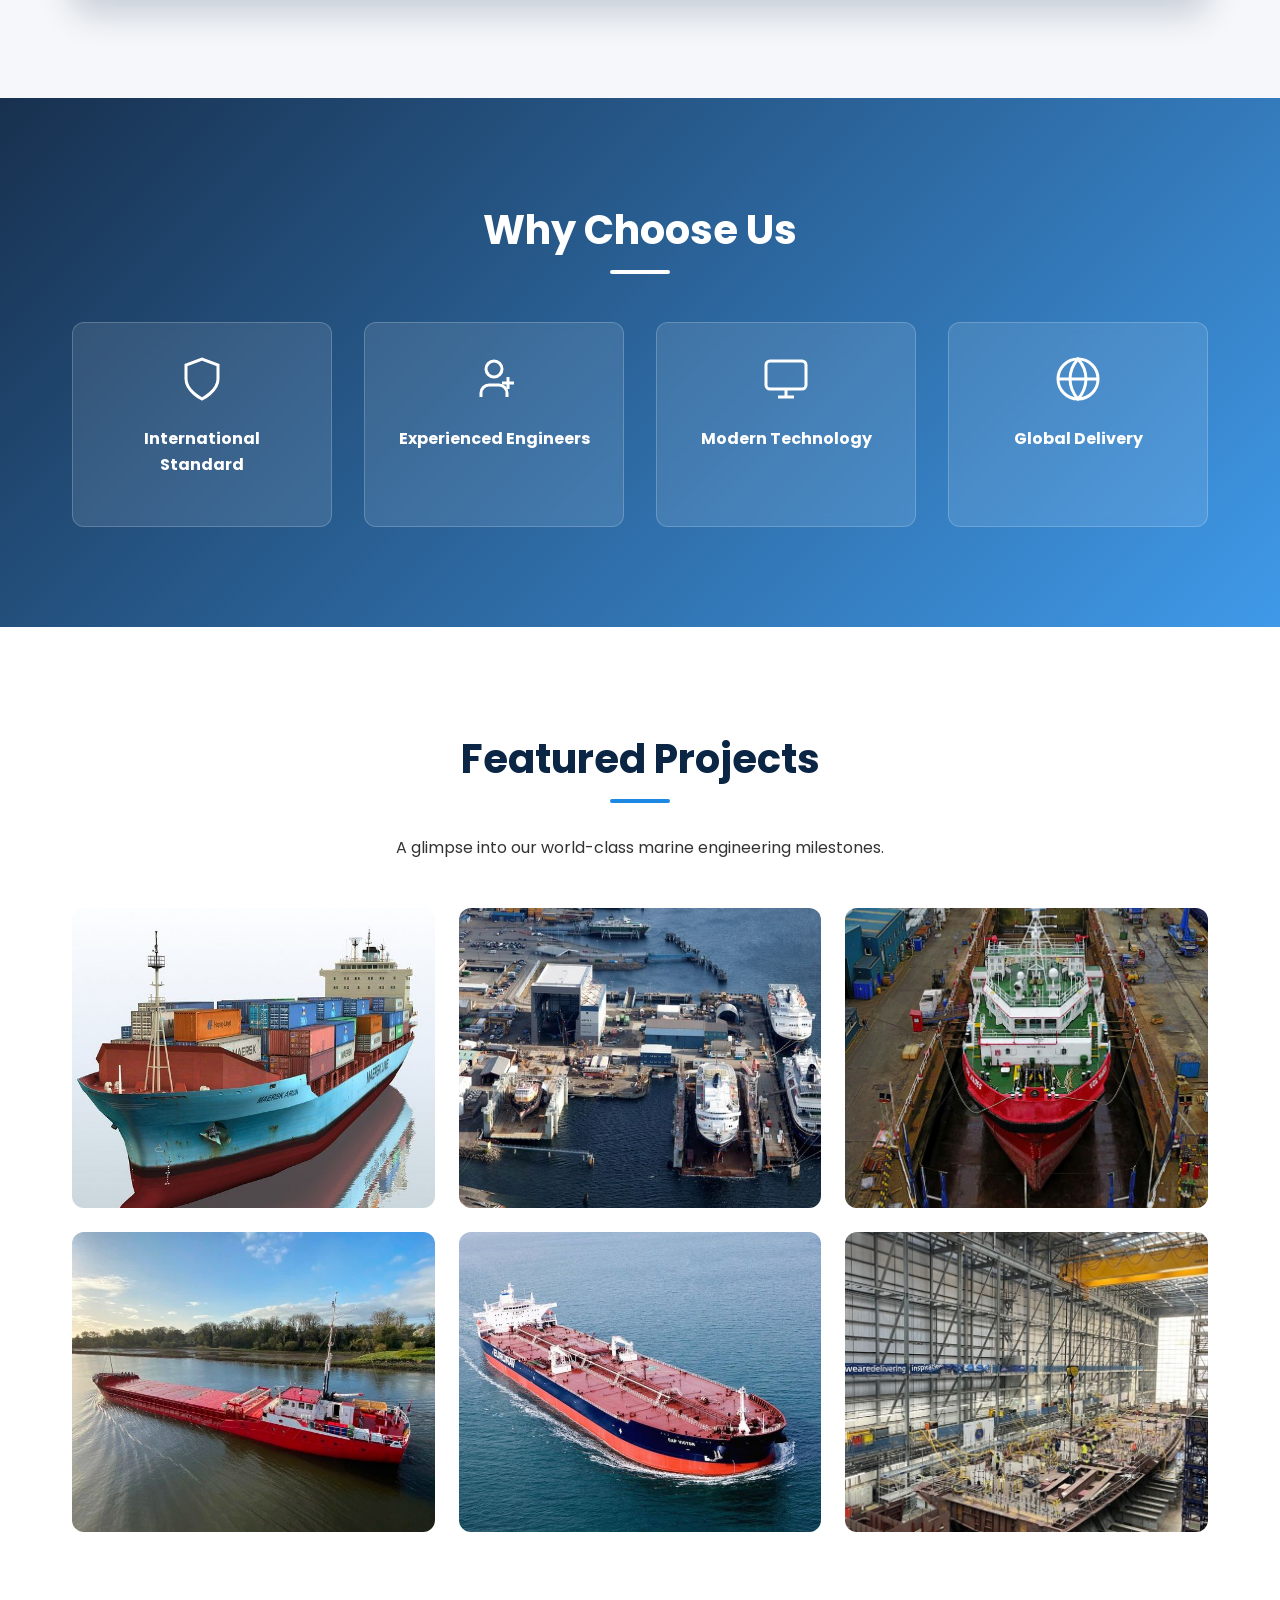
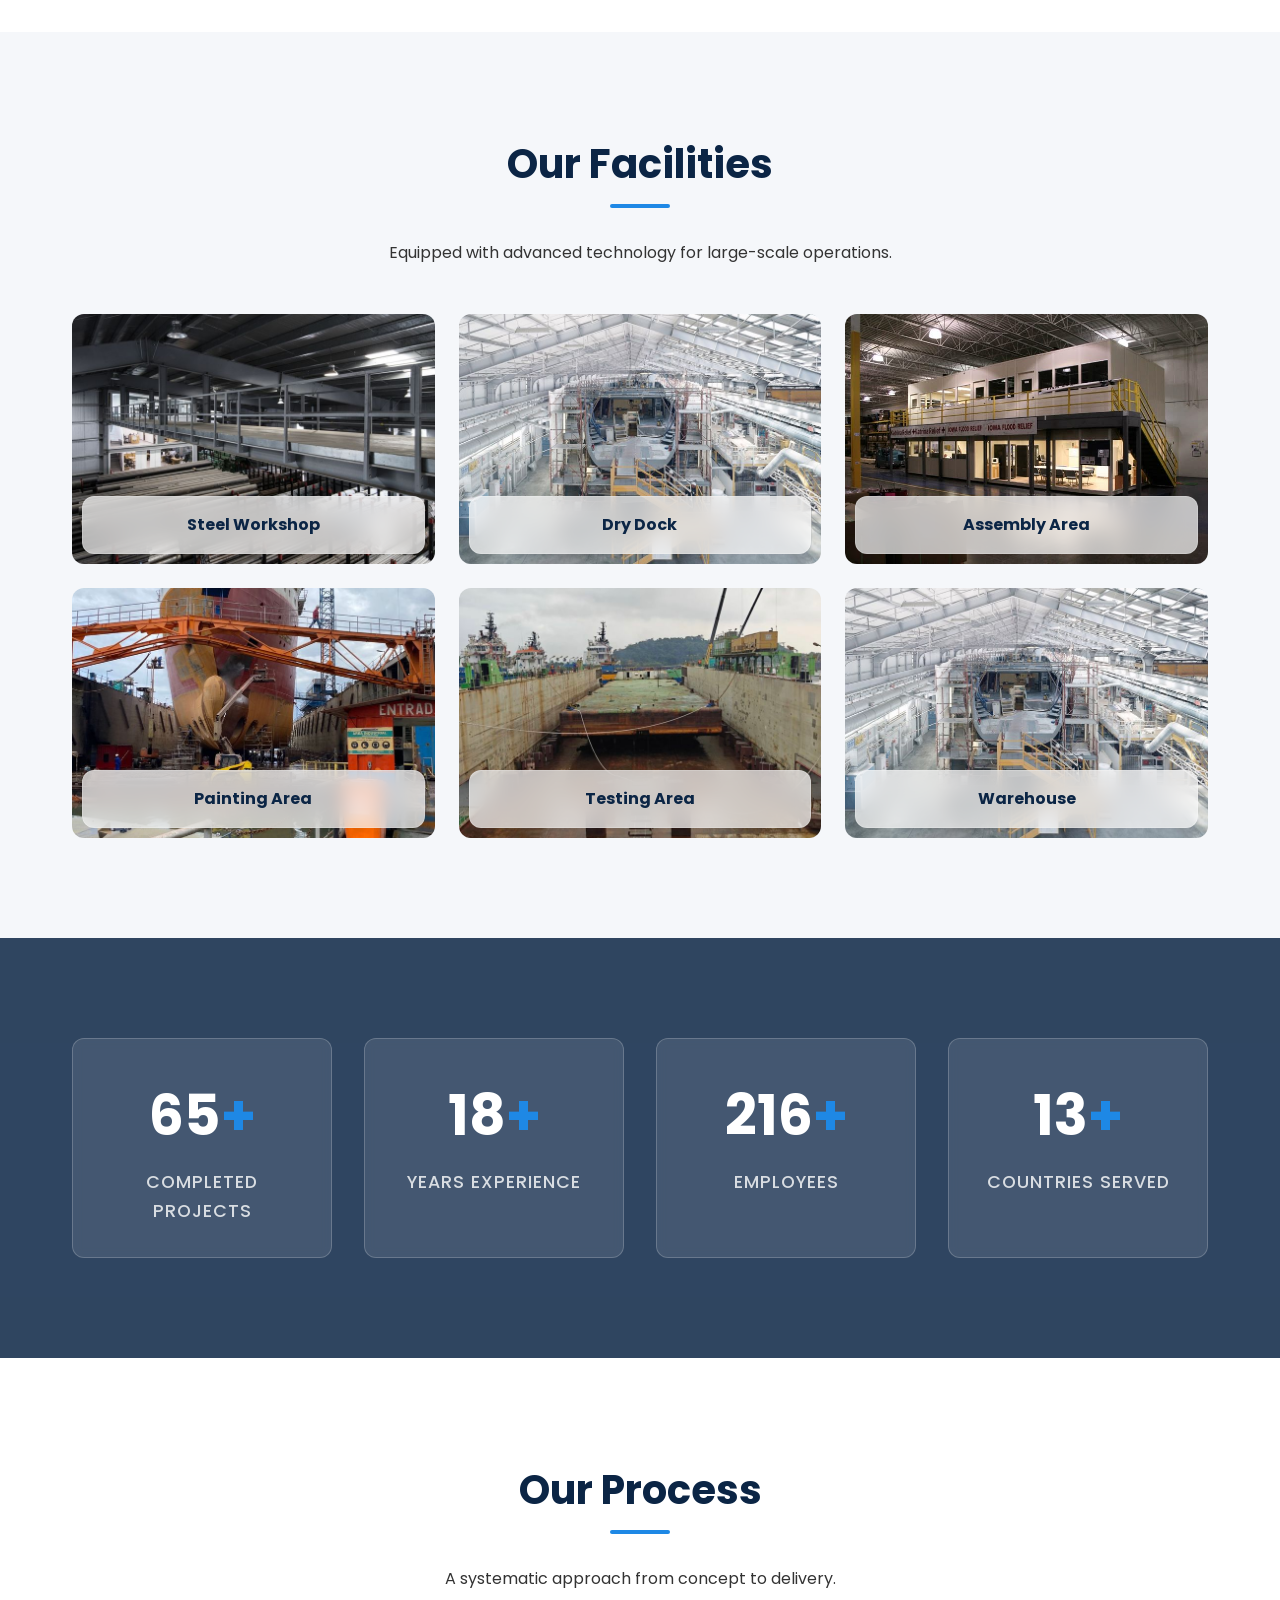
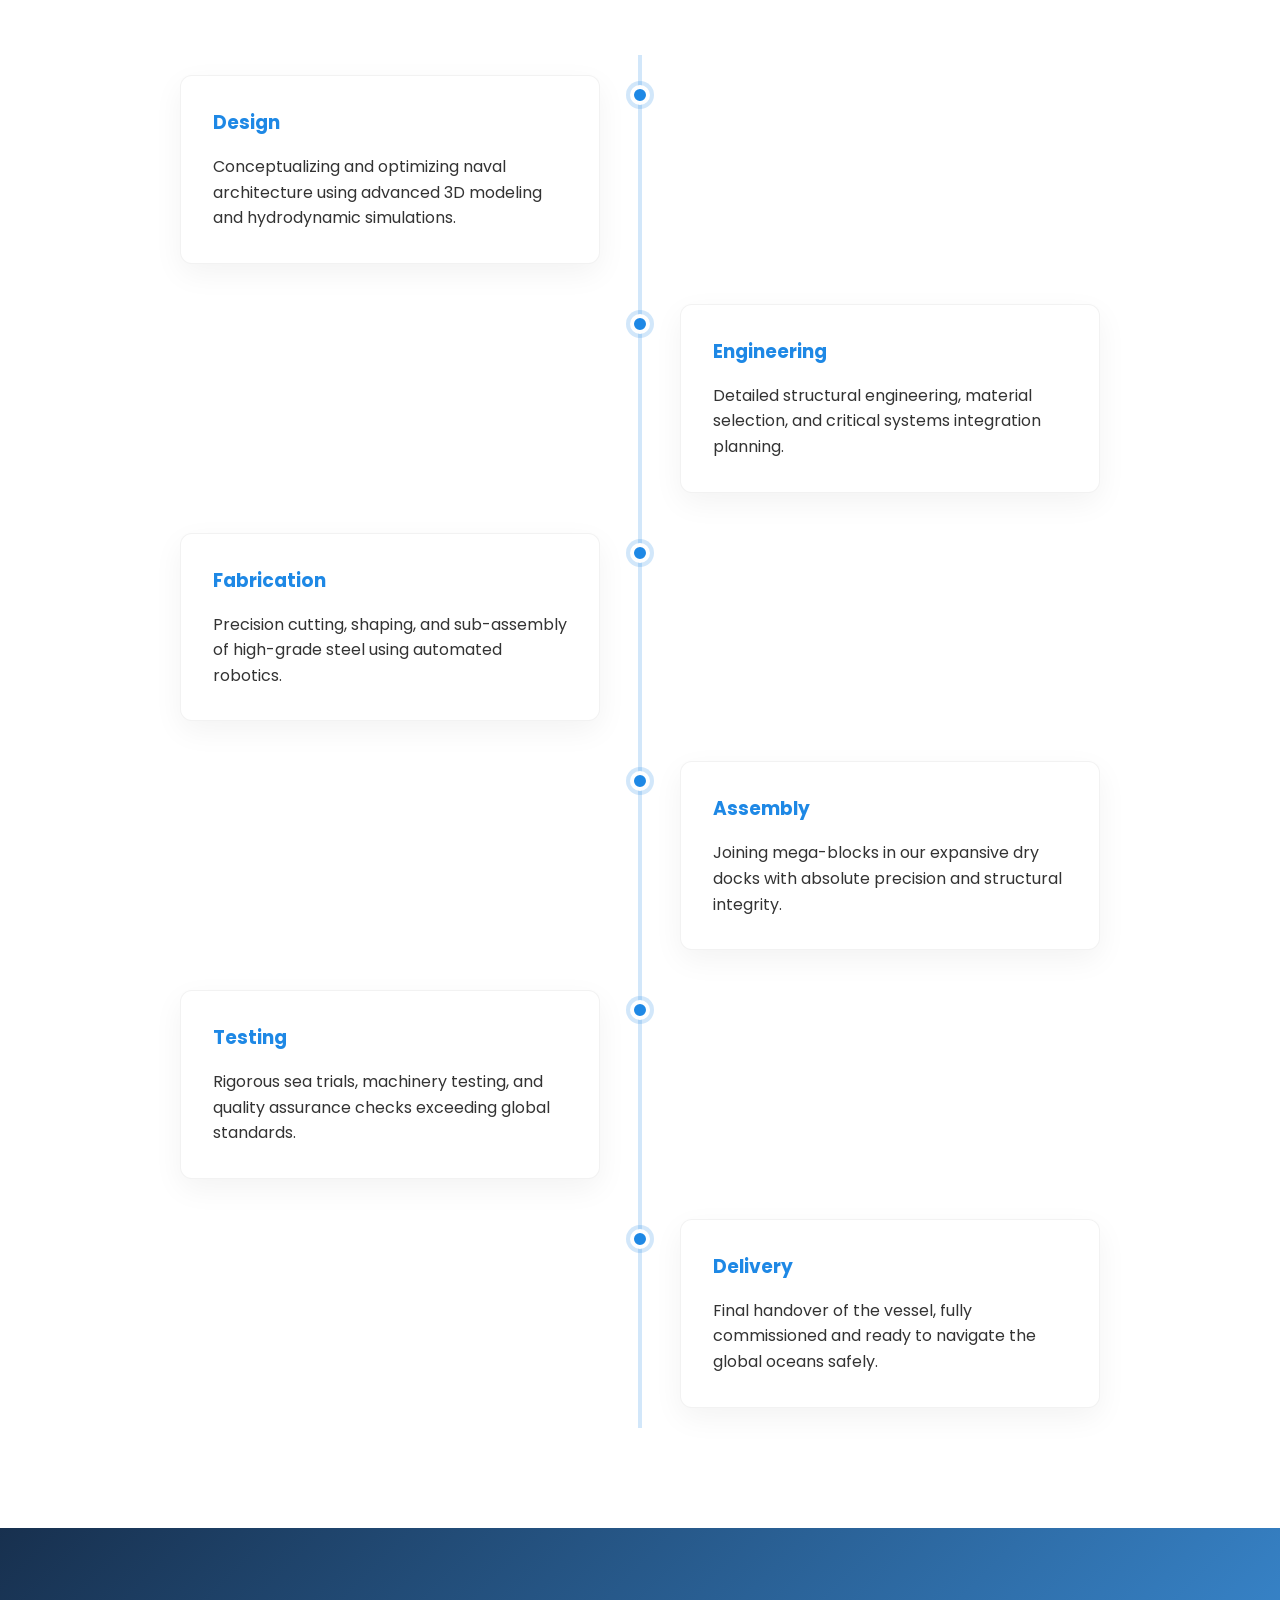
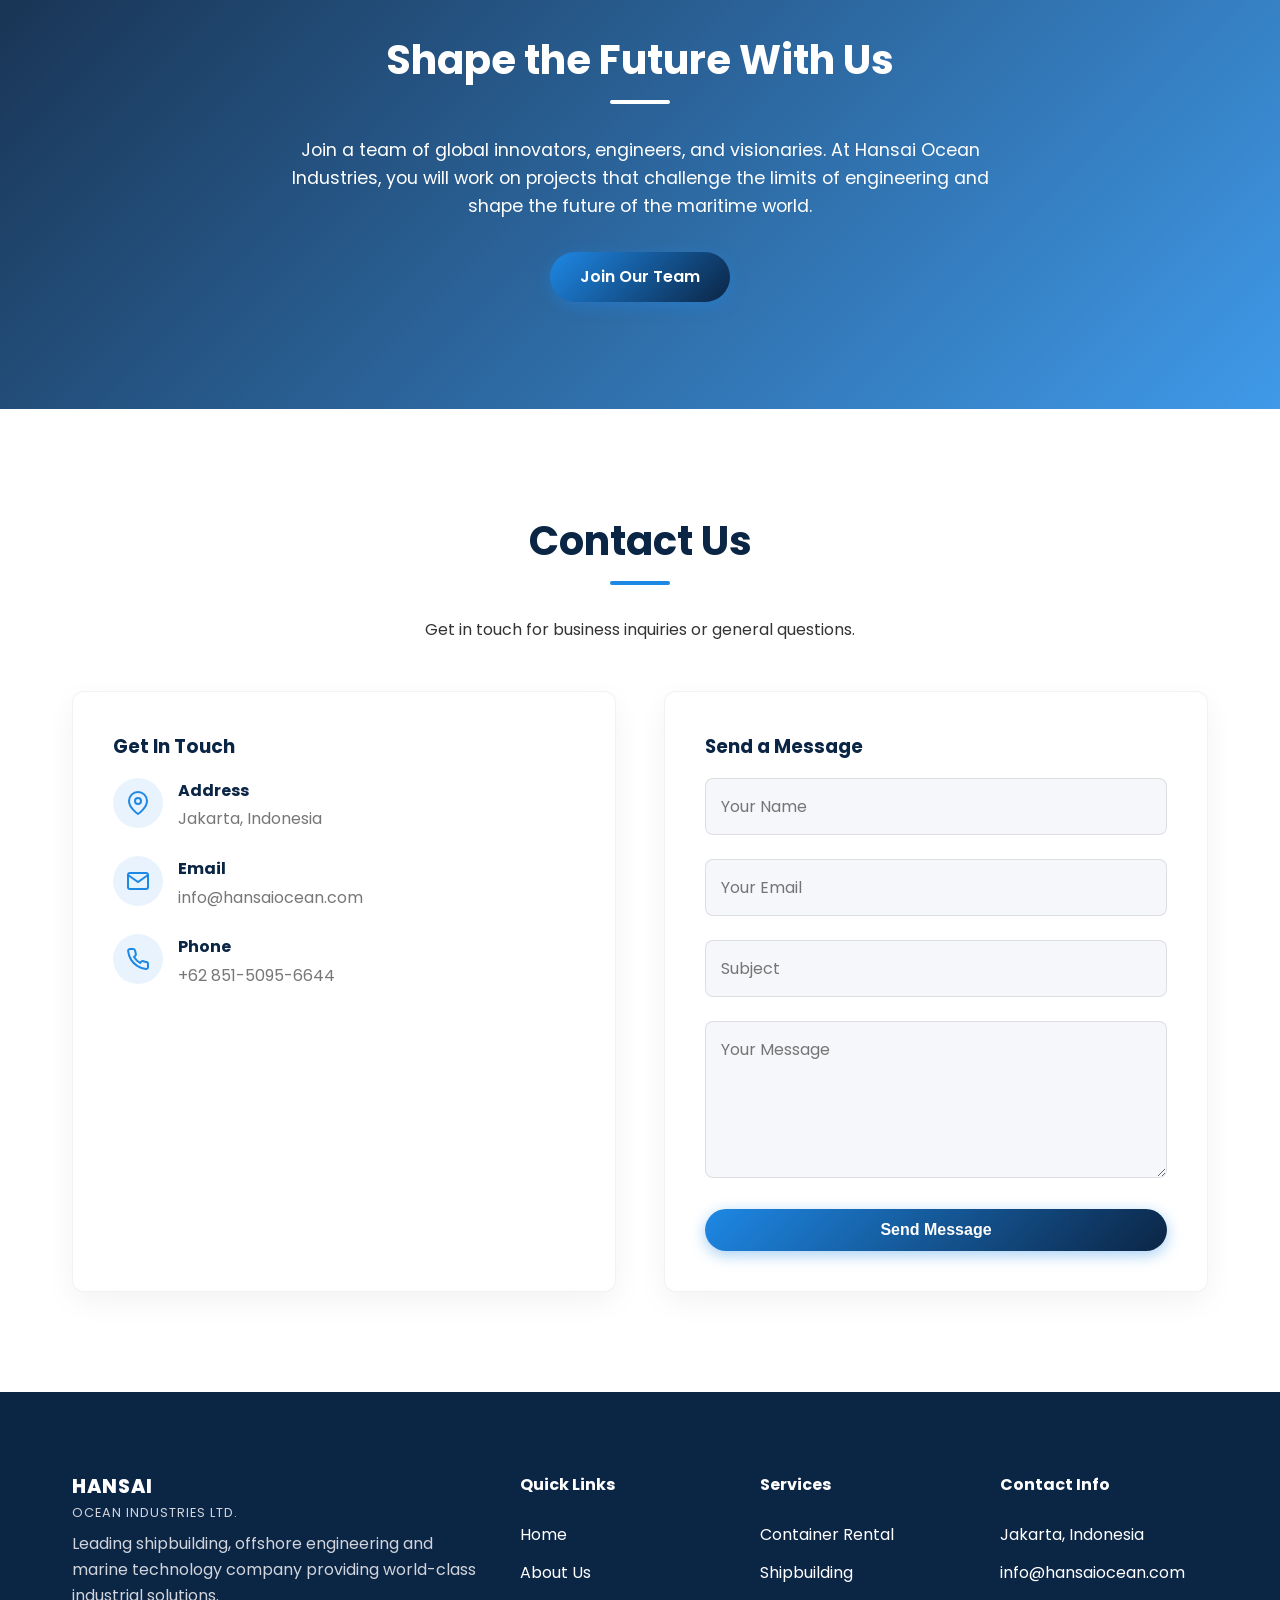
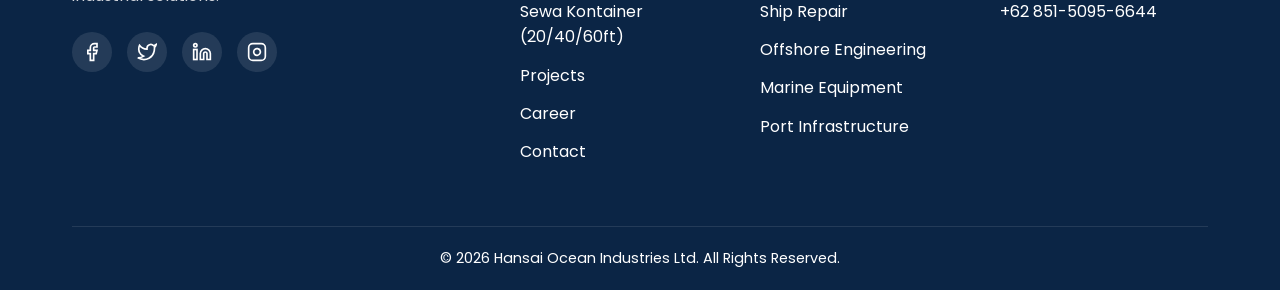
==== commit 6d430fa3: "feat: tambah halaman penyewaan kontainer 20ft, 40ft & 60ft - Halaman baru sewa-kontainer.html dengan" ====
--- a/index.html
+++ b/index.html
@@ -14,6 +14,7 @@
     <link href="https://fonts.googleapis.com/css2?family=Poppins:wght@300;400;500;600;700;800&display=swap"
         rel="stylesheet">
     <link rel="stylesheet" href="style.css">
+    <link rel="stylesheet" href="container-style.css">
 </head>
 
 <body>
@@ -44,6 +45,7 @@
                 <li><a href="#home" class="nav-link">Home</a></li>
                 <li><a href="#about" class="nav-link">About</a></li>
                 <li><a href="#services" class="nav-link">Services</a></li>
+                <li><a href="sewa-kontainer.html" class="nav-link nav-highlight">Sewa Kontainer</a></li>
                 <li><a href="#projects" class="nav-link">Projects</a></li>
                 <li><a href="#facilities" class="nav-link">Facilities</a></li>
                 <li><a href="#gallery" class="nav-link">Gallery</a></li>
@@ -221,6 +223,18 @@
                     <p>Developing modern and efficient port facilities and handling systems.</p>
                 </div>
             </div>
+
+            <!-- Container Rental Spotlight Banner -->
+            <div class="container-spotlight-banner glass-card hover-scale" style="margin-top: 3rem; background: linear-gradient(135deg, #0b2545, #154378); color: white; padding: 2.5rem; border-radius: 16px; display: flex; align-items: center; justify-content: space-between; flex-wrap: wrap; gap: 1.5rem; border: 1px solid rgba(255,255,255,0.15); box-shadow: 0 15px 35px rgba(11,37,69,0.2);">
+                <div style="max-width: 650px;">
+                    <span style="background: rgba(30,136,229,0.3); border: 1px solid rgba(144,202,249,0.5); padding: 4px 14px; border-radius: 20px; font-size: 0.8rem; font-weight: 700; text-transform: uppercase; letter-spacing: 1px; color: #90caf9;">Layanan Baru</span>
+                    <h3 style="color: white; font-size: 1.8rem; margin: 0.8rem 0 0.5rem 0;">Penyewaan Kontainer 20ft, 40ft & 60ft</h3>
+                    <p style="color: #cfd8dc; margin: 0; font-size: 0.95rem;">Hansai Ocean menyediakan persewaan unit kontainer standar dry, office portacamp ber-AC, reefer cold storage, dan custom modular 60ft siap kirim ke seluruh Indonesia.</p>
+                </div>
+                <div>
+                    <a href="sewa-kontainer.html" class="btn btn-primary ripple" style="white-space: nowrap; font-size: 1rem; padding: 14px 28px;">Lihat Unit & Simulasi Sewa &rarr;</a>
+                </div>
+            </div>
         </div>
     </section>
 
@@ -636,6 +650,7 @@
                     <ul>
                         <li><a href="#home">Home</a></li>
                         <li><a href="#about">About Us</a></li>
+                        <li><a href="sewa-kontainer.html">Sewa Kontainer (20/40/60ft)</a></li>
                         <li><a href="#projects">Projects</a></li>
                         <li><a href="#career">Career</a></li>
                         <li><a href="#contact">Contact</a></li>
@@ -644,6 +659,7 @@
                 <div class="footer-links">
                     <h4>Services</h4>
                     <ul>
+                        <li><a href="sewa-kontainer.html">Container Rental</a></li>
                         <li><a href="#services">Shipbuilding</a></li>
                         <li><a href="#services">Ship Repair</a></li>
                         <li><a href="#services">Offshore Engineering</a></li>
--- a/style.css
+++ b/style.css
@@ -273,6 +273,20 @@
 
 .nav-link:hover, .nav-link.active {
     color: var(--secondary-color) !important;
+}
+
+.nav-link.nav-highlight {
+    background: linear-gradient(135deg, rgba(30, 136, 229, 0.25), rgba(11, 37, 69, 0.4));
+    border: 1px solid rgba(30, 136, 229, 0.5);
+    padding: 6px 14px !important;
+    border-radius: 20px;
+    font-weight: 600;
+}
+
+#navbar.scrolled .nav-link.nav-highlight {
+    background: linear-gradient(135deg, var(--secondary-color), var(--primary-color));
+    color: var(--white) !important;
+    border: none;
 }
 
 .menu-toggle {
--- a/container-style.css
+++ b/container-style.css
@@ -0,0 +1,868 @@
+/* ======================================================
+   HANSAI OCEAN - CONTAINER RENTAL DEDICATED STYLESHEET
+====================================================== */
+
+/* Breadcrumb Navigation */
+.breadcrumb {
+    display: flex;
+    align-items: center;
+    gap: 8px;
+    margin-bottom: 1.5rem;
+    font-size: 0.95rem;
+    color: rgba(255, 255, 255, 0.8);
+}
+.breadcrumb a {
+    color: var(--white);
+    opacity: 0.8;
+    transition: var(--transition);
+}
+.breadcrumb a:hover {
+    opacity: 1;
+    color: #90caf9;
+    text-decoration: underline;
+}
+.breadcrumb .separator {
+    opacity: 0.5;
+}
+.breadcrumb .current {
+    color: #90caf9;
+    font-weight: 600;
+}
+
+/* Nav Link Highlight Badge */
+.nav-highlight {
+    background: linear-gradient(135deg, rgba(30, 136, 229, 0.25), rgba(11, 37, 69, 0.4));
+    border: 1px solid rgba(30, 136, 229, 0.5);
+    padding: 6px 14px !important;
+    border-radius: 20px;
+    font-weight: 600;
+}
+#navbar.scrolled .nav-highlight {
+    background: linear-gradient(135deg, var(--secondary-color), var(--primary-color));
+    color: var(--white) !important;
+    border: none;
+}
+
+/* Container Hero Specifics */
+.container-hero {
+    min-height: 85vh;
+    display: flex;
+    align-items: center;
+    position: relative;
+    padding-top: 100px;
+}
+.container-hero .hero-bg {
+    filter: brightness(0.75);
+}
+.container-hero-badge {
+    display: inline-flex;
+    align-items: center;
+    gap: 8px;
+    background: rgba(30, 136, 229, 0.25);
+    border: 1px solid rgba(144, 202, 249, 0.4);
+    backdrop-filter: blur(8px);
+    padding: 6px 18px;
+    border-radius: 30px;
+    color: #e3f2fd;
+    font-size: 0.9rem;
+    font-weight: 600;
+    margin-bottom: 1.5rem;
+    text-transform: uppercase;
+    letter-spacing: 1px;
+}
+.pulse-dot {
+    width: 8px;
+    height: 8px;
+    background-color: #00e676;
+    border-radius: 50%;
+    box-shadow: 0 0 10px #00e676;
+    animation: pulseGlow 1.5s infinite;
+}
+@keyframes pulseGlow {
+    0% { transform: scale(0.9); opacity: 0.8; }
+    50% { transform: scale(1.3); opacity: 1; }
+    100% { transform: scale(0.9); opacity: 0.8; }
+}
+
+.hero-stats-bar {
+    display: flex;
+    gap: 2rem;
+    margin-top: 2.5rem;
+    padding-top: 2rem;
+    border-top: 1px solid rgba(255, 255, 255, 0.15);
+}
+.hero-stat-item h3 {
+    font-size: 1.8rem;
+    color: var(--white);
+    margin-bottom: 0.2rem;
+}
+.hero-stat-item p {
+    font-size: 0.85rem;
+    color: #cfd8dc;
+    margin: 0;
+}
+
+/* Filter Tab Navigation */
+.filter-tabs-wrapper {
+    display: flex;
+    justify-content: center;
+    gap: 12px;
+    margin-bottom: 3rem;
+    flex-wrap: wrap;
+}
+.filter-tab-btn {
+    padding: 10px 24px;
+    border-radius: 30px;
+    background: #ffffff;
+    border: 1px solid #e0e0e0;
+    color: var(--primary-color);
+    font-weight: 600;
+    font-size: 0.95rem;
+    cursor: pointer;
+    transition: var(--transition);
+    box-shadow: 0 2px 8px rgba(0,0,0,0.04);
+}
+.filter-tab-btn:hover {
+    border-color: var(--secondary-color);
+    color: var(--secondary-color);
+    transform: translateY(-2px);
+}
+.filter-tab-btn.active {
+    background: linear-gradient(135deg, var(--secondary-color), var(--primary-color));
+    color: var(--white);
+    border-color: transparent;
+    box-shadow: 0 4px 15px rgba(30, 136, 229, 0.35);
+}
+
+/* Container Showcase Cards */
+.container-showcase-grid {
+    display: grid;
+    grid-template-columns: repeat(3, 1fr);
+    gap: 2rem;
+    margin-bottom: 3rem;
+}
+.container-card-item {
+    background: #ffffff;
+    border-radius: 16px;
+    overflow: hidden;
+    box-shadow: 0 10px 30px rgba(0, 0, 0, 0.08);
+    transition: var(--transition);
+    border: 1px solid rgba(0, 0, 0, 0.05);
+    display: flex;
+    flex-direction: column;
+    position: relative;
+}
+.container-card-item:hover {
+    transform: translateY(-8px);
+    box-shadow: 0 20px 45px rgba(11, 37, 69, 0.16);
+    border-color: rgba(30, 136, 229, 0.3);
+}
+
+.container-card-item.featured-card {
+    border: 2px solid var(--secondary-color);
+    box-shadow: 0 15px 35px rgba(30, 136, 229, 0.15);
+}
+
+.card-top-tag {
+    position: absolute;
+    top: 15px;
+    right: 15px;
+    background: linear-gradient(135deg, #ff9800, #f57c00);
+    color: #ffffff;
+    padding: 4px 12px;
+    border-radius: 20px;
+    font-size: 0.75rem;
+    font-weight: 700;
+    text-transform: uppercase;
+    letter-spacing: 0.5px;
+    z-index: 2;
+    box-shadow: 0 2px 10px rgba(245, 124, 0, 0.4);
+}
+.card-top-tag.tag-flagship {
+    background: linear-gradient(135deg, #7b1fa2, #4a148c);
+    box-shadow: 0 2px 10px rgba(123, 31, 162, 0.4);
+}
+
+.container-img-wrapper {
+    position: relative;
+    height: 240px;
+    overflow: hidden;
+    background: #eceff1;
+}
+.container-img-wrapper img {
+    width: 100%;
+    height: 100%;
+    object-fit: cover;
+    transition: transform 0.6s cubic-bezier(0.25, 0.8, 0.25, 1);
+}
+.container-card-item:hover .container-img-wrapper img {
+    transform: scale(1.08);
+}
+.container-size-badge {
+    position: absolute;
+    bottom: 12px;
+    left: 12px;
+    background: rgba(11, 37, 69, 0.85);
+    color: #ffffff;
+    padding: 6px 14px;
+    border-radius: 8px;
+    font-weight: 700;
+    font-size: 0.9rem;
+    backdrop-filter: blur(6px);
+    border: 1px solid rgba(255, 255, 255, 0.2);
+}
+
+.container-card-body {
+    padding: 1.8rem;
+    display: flex;
+    flex-direction: column;
+    flex-grow: 1;
+}
+.container-card-body h3 {
+    font-size: 1.4rem;
+    margin-bottom: 0.5rem;
+    color: var(--primary-color);
+}
+.container-card-body .card-subtitle {
+    font-size: 0.88rem;
+    color: var(--text-light);
+    margin-bottom: 1.2rem;
+    min-height: 42px;
+}
+
+/* Spec Pills */
+.specs-pills {
+    display: grid;
+    grid-template-columns: 1fr 1fr;
+    gap: 8px;
+    background: var(--light-gray);
+    padding: 12px;
+    border-radius: 10px;
+    margin-bottom: 1.2rem;
+}
+.spec-pill-item {
+    font-size: 0.8rem;
+    color: var(--text-dark);
+}
+.spec-pill-item strong {
+    display: block;
+    color: var(--primary-color);
+    font-size: 0.85rem;
+}
+
+/* Feature List */
+.container-features-list {
+    margin-bottom: 1.5rem;
+    flex-grow: 1;
+}
+.container-features-list li {
+    font-size: 0.85rem;
+    color: #555555;
+    margin-bottom: 0.5rem;
+    display: flex;
+    align-items: center;
+    gap: 8px;
+}
+.container-features-list svg {
+    color: var(--secondary-color);
+    flex-shrink: 0;
+}
+
+/* Card Price Section */
+.card-price-box {
+    border-top: 1px solid #edf2f7;
+    padding-top: 1.2rem;
+    display: flex;
+    justify-content: space-between;
+    align-items: flex-end;
+    margin-bottom: 1.2rem;
+}
+.price-label {
+    font-size: 0.75rem;
+    color: var(--text-light);
+    text-transform: uppercase;
+    font-weight: 600;
+}
+.price-value {
+    font-size: 1.35rem;
+    font-weight: 800;
+    color: var(--secondary-color);
+    line-height: 1.1;
+}
+.price-value span {
+    font-size: 0.75rem;
+    font-weight: 500;
+    color: var(--text-light);
+}
+
+/* Scale Visualizer */
+.scale-visualizer-section {
+    background: linear-gradient(135deg, #091f3a, #0b2545);
+    color: var(--white);
+    border-radius: 20px;
+    padding: 3rem 2.5rem;
+    margin: 4rem 0;
+    position: relative;
+    overflow: hidden;
+    box-shadow: 0 15px 40px rgba(11, 37, 69, 0.2);
+}
+.scale-visualizer-section::after {
+    content: '';
+    position: absolute;
+    top: -50%;
+    right: -20%;
+    width: 400px;
+    height: 400px;
+    background: radial-gradient(circle, rgba(30, 136, 229, 0.15) 0%, transparent 70%);
+    pointer-events: none;
+}
+.scale-bars-container {
+    display: flex;
+    flex-direction: column;
+    gap: 1.5rem;
+    margin-top: 2rem;
+}
+.scale-row {
+    display: flex;
+    align-items: center;
+    gap: 1.5rem;
+}
+.scale-label {
+    width: 140px;
+    flex-shrink: 0;
+    font-weight: 600;
+    font-size: 0.95rem;
+}
+.scale-bar-track {
+    flex-grow: 1;
+    background: rgba(255, 255, 255, 0.1);
+    height: 36px;
+    border-radius: 8px;
+    position: relative;
+    overflow: hidden;
+}
+.scale-bar-fill {
+    height: 100%;
+    background: linear-gradient(90deg, var(--secondary-color), #42a5f5);
+    display: flex;
+    align-items: center;
+    justify-content: flex-end;
+    padding-right: 15px;
+    font-size: 0.85rem;
+    font-weight: 700;
+    border-radius: 8px;
+    transition: width 1s ease-in-out;
+}
+.scale-bar-fill.fill-20 { width: 33.3%; background: linear-gradient(90deg, #1565c0, #1e88e5); }
+.scale-bar-fill.fill-40 { width: 66.6%; background: linear-gradient(90deg, #00897b, #26a69a); }
+.scale-bar-fill.fill-60 { width: 100%; background: linear-gradient(90deg, #6a1b9a, #ab47bc); }
+.scale-meta {
+    width: 180px;
+    flex-shrink: 0;
+    font-size: 0.85rem;
+    color: #cfd8dc;
+    text-align: right;
+}
+
+/* Calculator Section */
+.calc-section {
+    background-color: var(--light-gray);
+    position: relative;
+}
+.calc-grid {
+    display: grid;
+    grid-template-columns: 1.3fr 1fr;
+    gap: 2.5rem;
+    align-items: start;
+}
+.calc-form-card {
+    background: #ffffff;
+    border-radius: 16px;
+    padding: 2.2rem;
+    box-shadow: 0 10px 30px rgba(0, 0, 0, 0.05);
+}
+.calc-group {
+    margin-bottom: 1.5rem;
+}
+.calc-group label {
+    display: block;
+    font-weight: 600;
+    color: var(--primary-color);
+    margin-bottom: 0.5rem;
+    font-size: 0.95rem;
+}
+.calc-select, .calc-input {
+    width: 100%;
+    padding: 12px 16px;
+    border: 1px solid #d1d5db;
+    border-radius: 10px;
+    font-family: inherit;
+    font-size: 0.95rem;
+    color: var(--text-dark);
+    background-color: #fafbfc;
+    transition: var(--transition);
+}
+.calc-select:focus, .calc-input:focus {
+    border-color: var(--secondary-color);
+    outline: none;
+    box-shadow: 0 0 0 3px rgba(30, 136, 229, 0.15);
+    background-color: #fff;
+}
+.calc-checkbox-label {
+    display: flex;
+    align-items: flex-start;
+    gap: 12px;
+    padding: 10px 14px;
+    background: #f8fafc;
+    border: 1px solid #e2e8f0;
+    border-radius: 10px;
+    cursor: pointer;
+    margin-bottom: 8px;
+    transition: var(--transition);
+}
+.calc-checkbox-label:hover {
+    background: #edf2f7;
+    border-color: #cbd5e1;
+}
+.calc-checkbox-label input {
+    margin-top: 3px;
+    accent-color: var(--secondary-color);
+    width: 18px;
+    height: 18px;
+}
+.calc-checkbox-text strong {
+    display: block;
+    font-size: 0.9rem;
+    color: var(--primary-color);
+}
+.calc-checkbox-text span {
+    font-size: 0.8rem;
+    color: var(--text-light);
+}
+
+/* Receipt / Summary Card */
+.calc-summary-card {
+    background: linear-gradient(145deg, #0b2545, #133863);
+    color: #ffffff;
+    border-radius: 18px;
+    padding: 2.2rem;
+    box-shadow: 0 15px 35px rgba(11, 37, 69, 0.25);
+    position: sticky;
+    top: 100px;
+}
+.calc-summary-card h3 {
+    color: #ffffff;
+    font-size: 1.4rem;
+    border-bottom: 1px solid rgba(255, 255, 255, 0.15);
+    padding-bottom: 1rem;
+    margin-bottom: 1.5rem;
+    display: flex;
+    justify-content: space-between;
+    align-items: center;
+}
+.calc-receipt-rows {
+    display: flex;
+    flex-direction: column;
+    gap: 12px;
+    margin-bottom: 1.5rem;
+}
+.receipt-row {
+    display: flex;
+    justify-content: space-between;
+    font-size: 0.9rem;
+    color: #cfd8dc;
+}
+.receipt-row strong {
+    color: #ffffff;
+}
+.receipt-row.discount-row {
+    color: #69f0ae;
+}
+.receipt-row.discount-row strong {
+    color: #69f0ae;
+}
+.receipt-divider {
+    height: 1px;
+    background: rgba(255, 255, 255, 0.15);
+    margin: 10px 0;
+}
+.total-highlight-box {
+    background: rgba(255, 255, 255, 0.08);
+    border: 1px solid rgba(255, 255, 255, 0.15);
+    padding: 1.2rem;
+    border-radius: 12px;
+    text-align: center;
+    margin-bottom: 1.8rem;
+}
+.total-highlight-box .total-label {
+    font-size: 0.85rem;
+    color: #90caf9;
+    text-transform: uppercase;
+    letter-spacing: 1px;
+    font-weight: 600;
+}
+.total-highlight-box .total-amount {
+    font-size: 2rem;
+    font-weight: 800;
+    color: #ffffff;
+    margin-top: 4px;
+}
+
+.btn-whatsapp-large {
+    display: flex;
+    align-items: center;
+    justify-content: center;
+    gap: 10px;
+    background: #25d366;
+    color: #ffffff;
+    font-weight: 700;
+    padding: 14px 20px;
+    border-radius: 30px;
+    text-decoration: none;
+    box-shadow: 0 4px 15px rgba(37, 211, 102, 0.4);
+    transition: var(--transition);
+}
+.btn-whatsapp-large:hover {
+    background: #20ba59;
+    transform: translateY(-2px);
+    box-shadow: 0 8px 25px rgba(37, 211, 102, 0.5);
+    color: #ffffff;
+}
+
+/* Specifications Table */
+.specs-table-wrapper {
+    overflow-x: auto;
+    background: #ffffff;
+    border-radius: 16px;
+    box-shadow: 0 10px 30px rgba(0, 0, 0, 0.06);
+    border: 1px solid #edf2f7;
+    margin-top: 2rem;
+}
+.specs-table {
+    width: 100%;
+    border-collapse: collapse;
+    text-align: left;
+    font-size: 0.92rem;
+}
+.specs-table th, .specs-table td {
+    padding: 16px 20px;
+    border-bottom: 1px solid #edf2f7;
+}
+.specs-table th {
+    background: var(--primary-color);
+    color: #ffffff;
+    font-weight: 600;
+    white-space: nowrap;
+}
+.specs-table th.highlight-col {
+    background: #0d3866;
+    border-left: 2px solid var(--secondary-color);
+    border-right: 2px solid var(--secondary-color);
+}
+.specs-table tr:last-child td {
+    border-bottom: none;
+}
+.specs-table tr:hover td {
+    background-color: #f8fafc;
+}
+.specs-table td.highlight-col {
+    background-color: rgba(30, 136, 229, 0.04);
+    font-weight: 600;
+    color: var(--primary-color);
+    border-left: 2px solid rgba(30, 136, 229, 0.2);
+    border-right: 2px solid rgba(30, 136, 229, 0.2);
+}
+
+/* Process Timeline */
+.process-grid {
+    display: grid;
+    grid-template-columns: repeat(4, 1fr);
+    gap: 1.5rem;
+    margin-top: 2.5rem;
+}
+.process-card {
+    background: #ffffff;
+    border-radius: 14px;
+    padding: 1.8rem;
+    border: 1px solid #edf2f7;
+    box-shadow: 0 8px 25px rgba(0, 0, 0, 0.04);
+    position: relative;
+    transition: var(--transition);
+}
+.process-card:hover {
+    transform: translateY(-5px);
+    box-shadow: 0 15px 30px rgba(11, 37, 69, 0.1);
+    border-color: rgba(30, 136, 229, 0.3);
+}
+.process-step-num {
+    position: absolute;
+    top: 15px;
+    right: 15px;
+    font-size: 2.2rem;
+    font-weight: 900;
+    color: rgba(30, 136, 229, 0.12);
+    line-height: 1;
+}
+.process-icon {
+    width: 48px;
+    height: 48px;
+    border-radius: 12px;
+    background: rgba(30, 136, 229, 0.1);
+    color: var(--secondary-color);
+    display: flex;
+    align-items: center;
+    justify-content: center;
+    margin-bottom: 1.2rem;
+}
+.process-card h4 {
+    font-size: 1.15rem;
+    margin-bottom: 0.5rem;
+}
+.process-card p {
+    font-size: 0.85rem;
+    color: var(--text-light);
+    line-height: 1.5;
+    margin: 0;
+}
+
+/* FAQ Accordion */
+.faq-container {
+    max-width: 850px;
+    margin: 0 auto;
+}
+.faq-item {
+    background: #ffffff;
+    border-radius: 12px;
+    margin-bottom: 12px;
+    box-shadow: 0 4px 15px rgba(0, 0, 0, 0.04);
+    border: 1px solid #e2e8f0;
+    overflow: hidden;
+    transition: var(--transition);
+}
+.faq-item.active {
+    border-color: var(--secondary-color);
+    box-shadow: 0 8px 25px rgba(30, 136, 229, 0.12);
+}
+.faq-question {
+    padding: 20px 24px;
+    display: flex;
+    justify-content: space-between;
+    align-items: center;
+    cursor: pointer;
+    font-weight: 600;
+    color: var(--primary-color);
+    user-select: none;
+    font-size: 1.05rem;
+}
+.faq-chevron {
+    transition: transform 0.3s ease;
+    color: var(--secondary-color);
+    flex-shrink: 0;
+}
+.faq-item.active .faq-chevron {
+    transform: rotate(180deg);
+}
+.faq-answer {
+    max-height: 0;
+    overflow: hidden;
+    transition: max-height 0.35s ease-out;
+    padding: 0 24px;
+    color: #4a5568;
+    font-size: 0.95rem;
+    line-height: 1.6;
+}
+.faq-item.active .faq-answer {
+    padding-bottom: 20px;
+}
+
+/* Modal Popup */
+.modal-overlay {
+    position: fixed;
+    top: 0; left: 0; width: 100%; height: 100%;
+    background: rgba(11, 37, 69, 0.6);
+    backdrop-filter: blur(5px);
+    z-index: 99999;
+    display: flex;
+    align-items: center;
+    justify-content: center;
+    opacity: 0;
+    visibility: hidden;
+    transition: var(--transition);
+    padding: 1.5rem;
+}
+.modal-overlay.show {
+    opacity: 1;
+    visibility: visible;
+}
+.modal-content {
+    background: #ffffff;
+    border-radius: 20px;
+    max-width: 550px;
+    width: 100%;
+    padding: 2.5rem;
+    box-shadow: 0 25px 60px rgba(0, 0, 0, 0.3);
+    position: relative;
+    transform: translateY(20px);
+    transition: var(--transition);
+    text-align: center;
+}
+.modal-overlay.show .modal-content {
+    transform: translateY(0);
+}
+.modal-close-icon {
+    position: absolute;
+    top: 18px;
+    right: 20px;
+    background: #f1f5f9;
+    border: none;
+    font-size: 1.4rem;
+    width: 36px;
+    height: 36px;
+    border-radius: 50%;
+    cursor: pointer;
+    color: #64748b;
+    display: flex;
+    align-items: center;
+    justify-content: center;
+    transition: var(--transition);
+}
+.modal-close-icon:hover {
+    background: #e2e8f0;
+    color: #0f172a;
+}
+.summary-check-icon {
+    width: 70px;
+    height: 70px;
+    background: #e8f5e9;
+    color: #2e7d32;
+    border-radius: 50%;
+    display: flex;
+    align-items: center;
+    justify-content: center;
+    font-size: 2rem;
+    margin: 0 auto 1.5rem auto;
+    font-weight: bold;
+}
+.summary-details {
+    background: #f8fafc;
+    border: 1px solid #e2e8f0;
+    border-radius: 12px;
+    padding: 1.2rem;
+    margin: 1.5rem 0;
+    text-align: left;
+    font-size: 0.9rem;
+}
+.summary-details p {
+    margin-bottom: 6px;
+}
+.summary-details p:last-child {
+    margin-bottom: 0;
+}
+
+/* Floating WhatsApp Quick Action Button */
+.floating-wa-btn {
+    position: fixed;
+    bottom: 30px;
+    left: 30px;
+    background: #25d366;
+    color: #ffffff;
+    width: 60px;
+    height: 60px;
+    border-radius: 50%;
+    display: flex;
+    align-items: center;
+    justify-content: center;
+    box-shadow: 0 8px 25px rgba(37, 211, 102, 0.45);
+    z-index: 999;
+    transition: var(--transition);
+    text-decoration: none;
+}
+.floating-wa-btn:hover {
+    transform: scale(1.1);
+    color: #ffffff;
+    box-shadow: 0 12px 30px rgba(37, 211, 102, 0.6);
+}
+.floating-wa-btn .wa-pulse {
+    position: absolute;
+    width: 100%;
+    height: 100%;
+    border-radius: 50%;
+    background: #25d366;
+    opacity: 0.7;
+    animation: pingCircle 2s cubic-bezier(0, 0, 0.2, 1) infinite;
+    z-index: -1;
+}
+@keyframes pingCircle {
+    75%, 100% {
+        transform: scale(1.6);
+        opacity: 0;
+    }
+}
+.floating-wa-tooltip {
+    position: absolute;
+    left: 75px;
+    background: #111827;
+    color: #ffffff;
+    padding: 6px 14px;
+    border-radius: 20px;
+    font-size: 0.8rem;
+    font-weight: 600;
+    white-space: nowrap;
+    pointer-events: none;
+    opacity: 0;
+    transform: translateX(-10px);
+    transition: var(--transition);
+    box-shadow: 0 4px 15px rgba(0,0,0,0.2);
+}
+.floating-wa-btn:hover .floating-wa-tooltip {
+    opacity: 1;
+    transform: translateX(0);
+}
+
+/* Responsive Overrides */
+@media (max-width: 991px) {
+    .container-showcase-grid {
+        grid-template-columns: 1fr;
+        max-width: 550px;
+        margin: 0 auto 3rem auto;
+    }
+    .calc-grid {
+        grid-template-columns: 1fr;
+    }
+    .calc-summary-card {
+        position: static;
+    }
+    .process-grid {
+        grid-template-columns: 1fr 1fr;
+    }
+    .scale-row {
+        flex-direction: column;
+        align-items: flex-start;
+        gap: 0.5rem;
+    }
+    .scale-bar-track {
+        width: 100%;
+    }
+    .scale-meta {
+        text-align: left;
+    }
+}
+
+@media (max-width: 576px) {
+    .process-grid {
+        grid-template-columns: 1fr;
+    }
+    .hero-stats-bar {
+        flex-direction: column;
+        gap: 1rem;
+    }
+    .floating-wa-btn {
+        bottom: 20px;
+        left: 20px;
+        width: 52px;
+        height: 52px;
+    }
+    .floating-wa-tooltip {
+        display: none;
+    }
+}
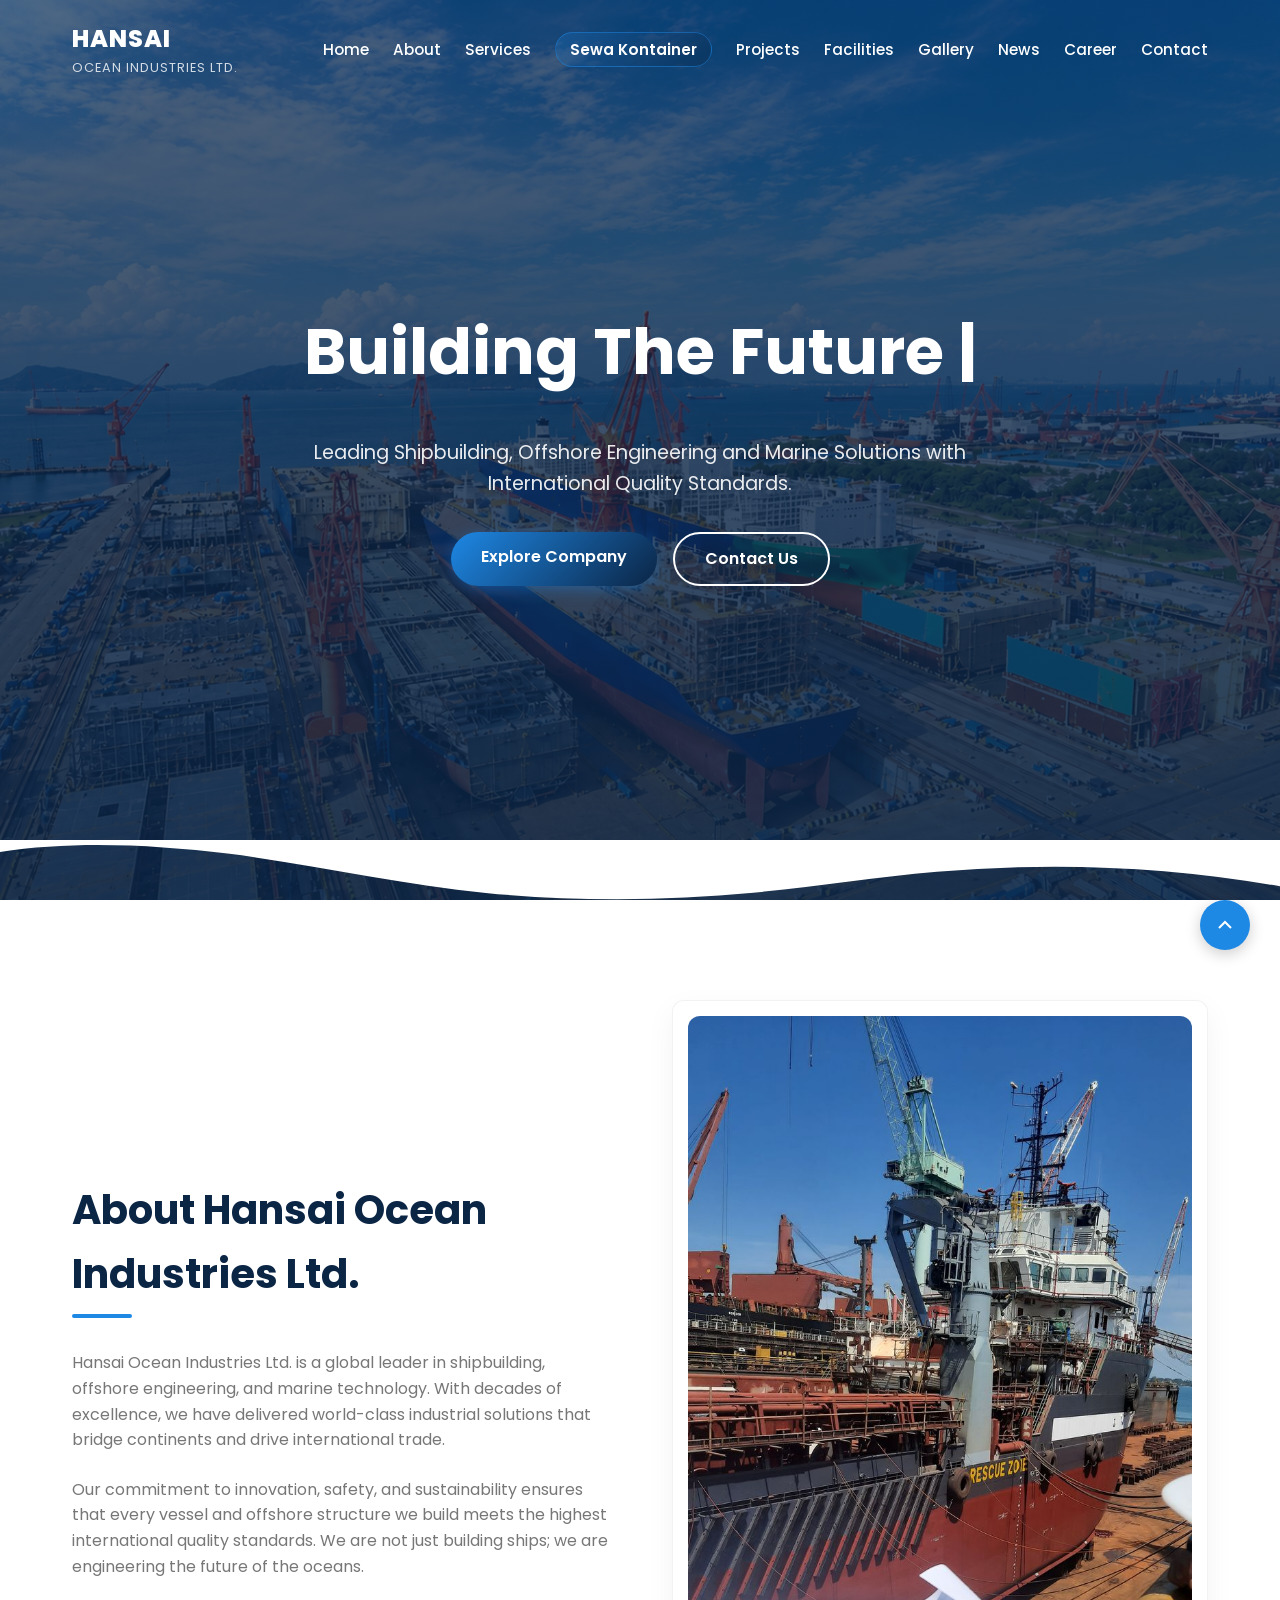
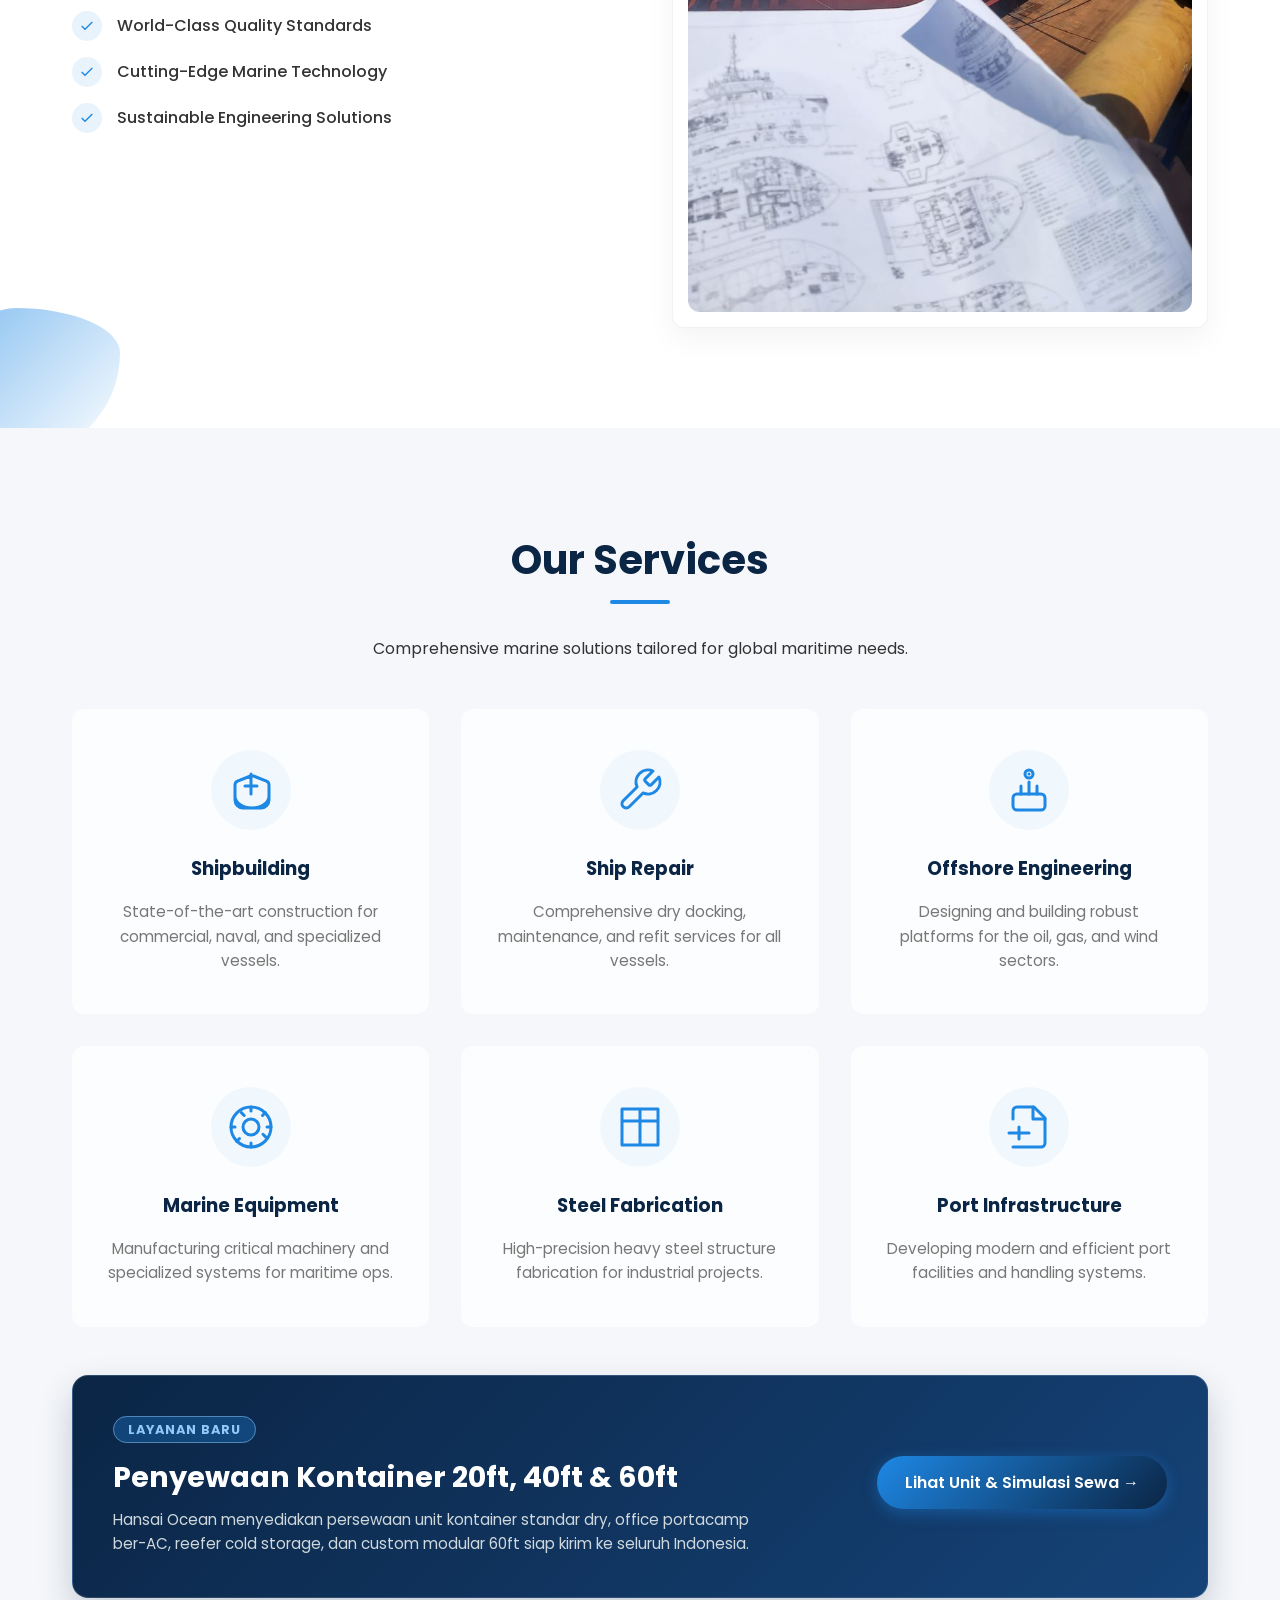
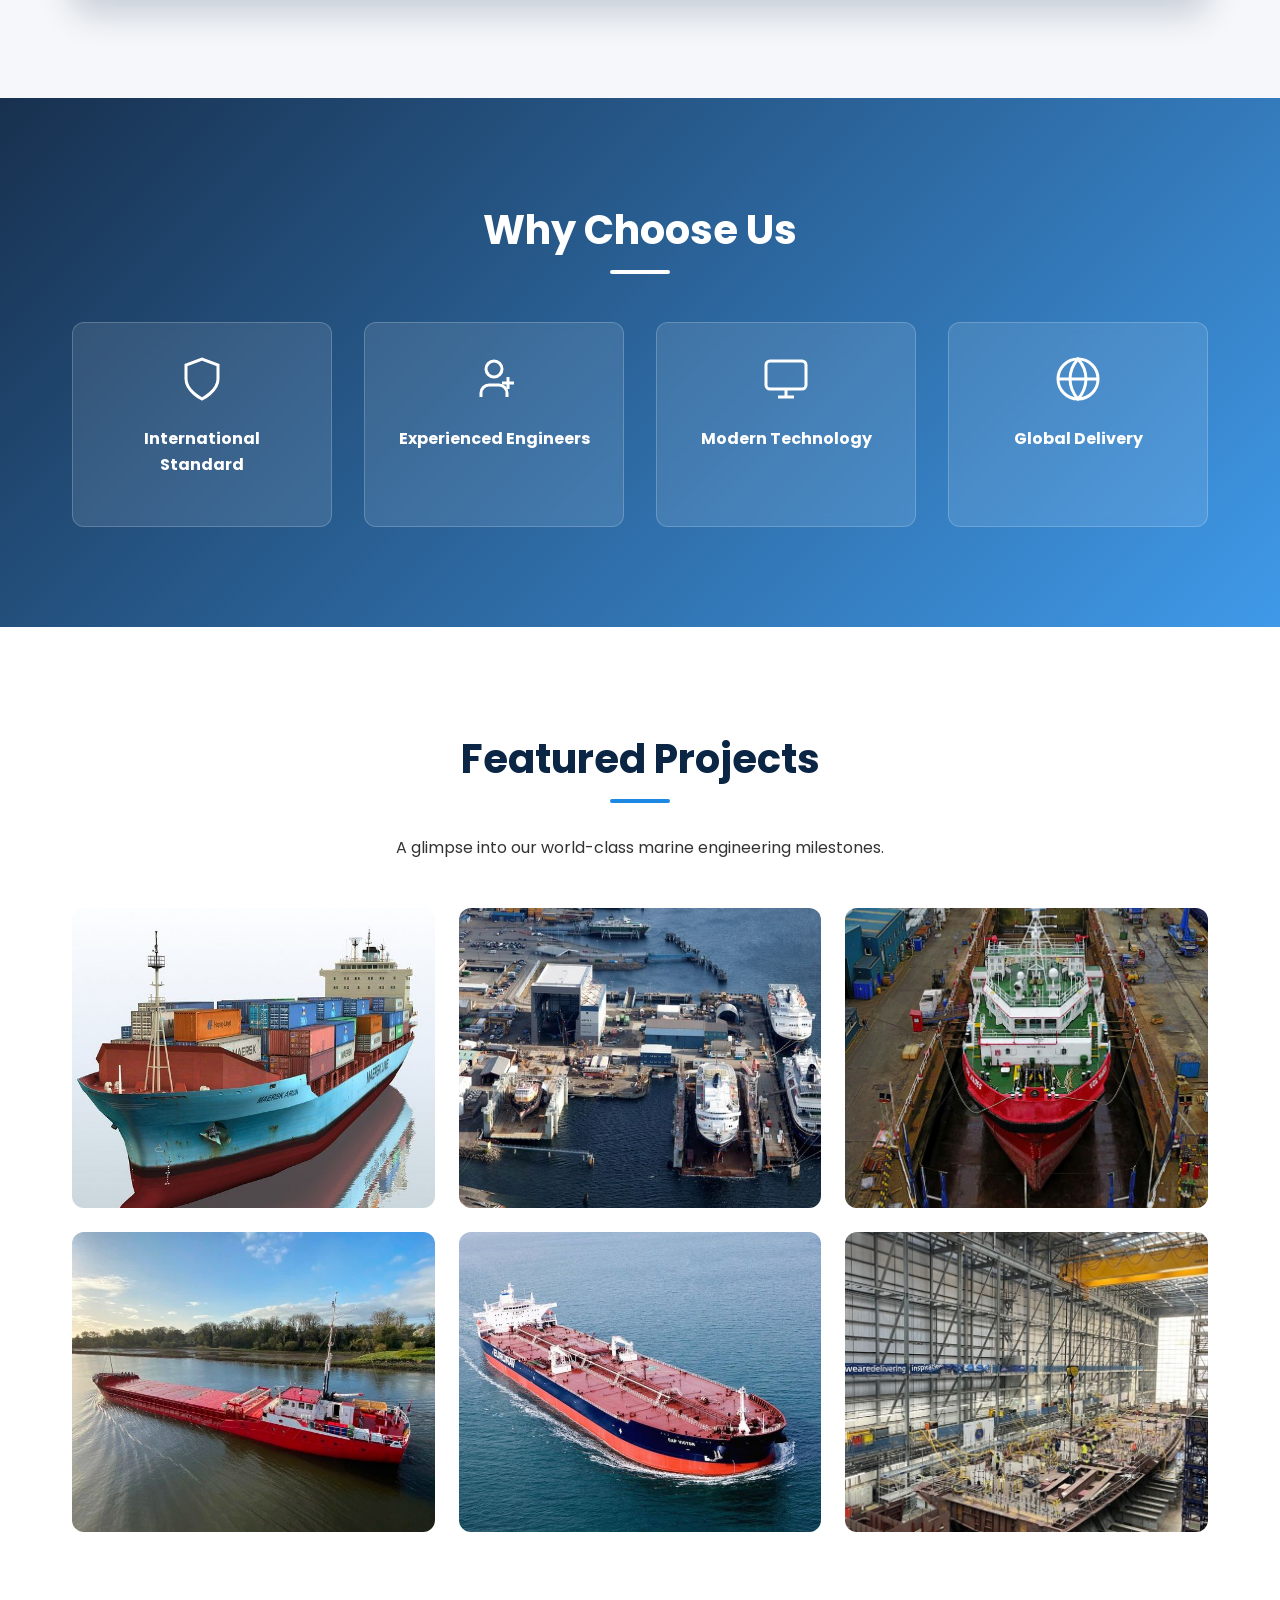
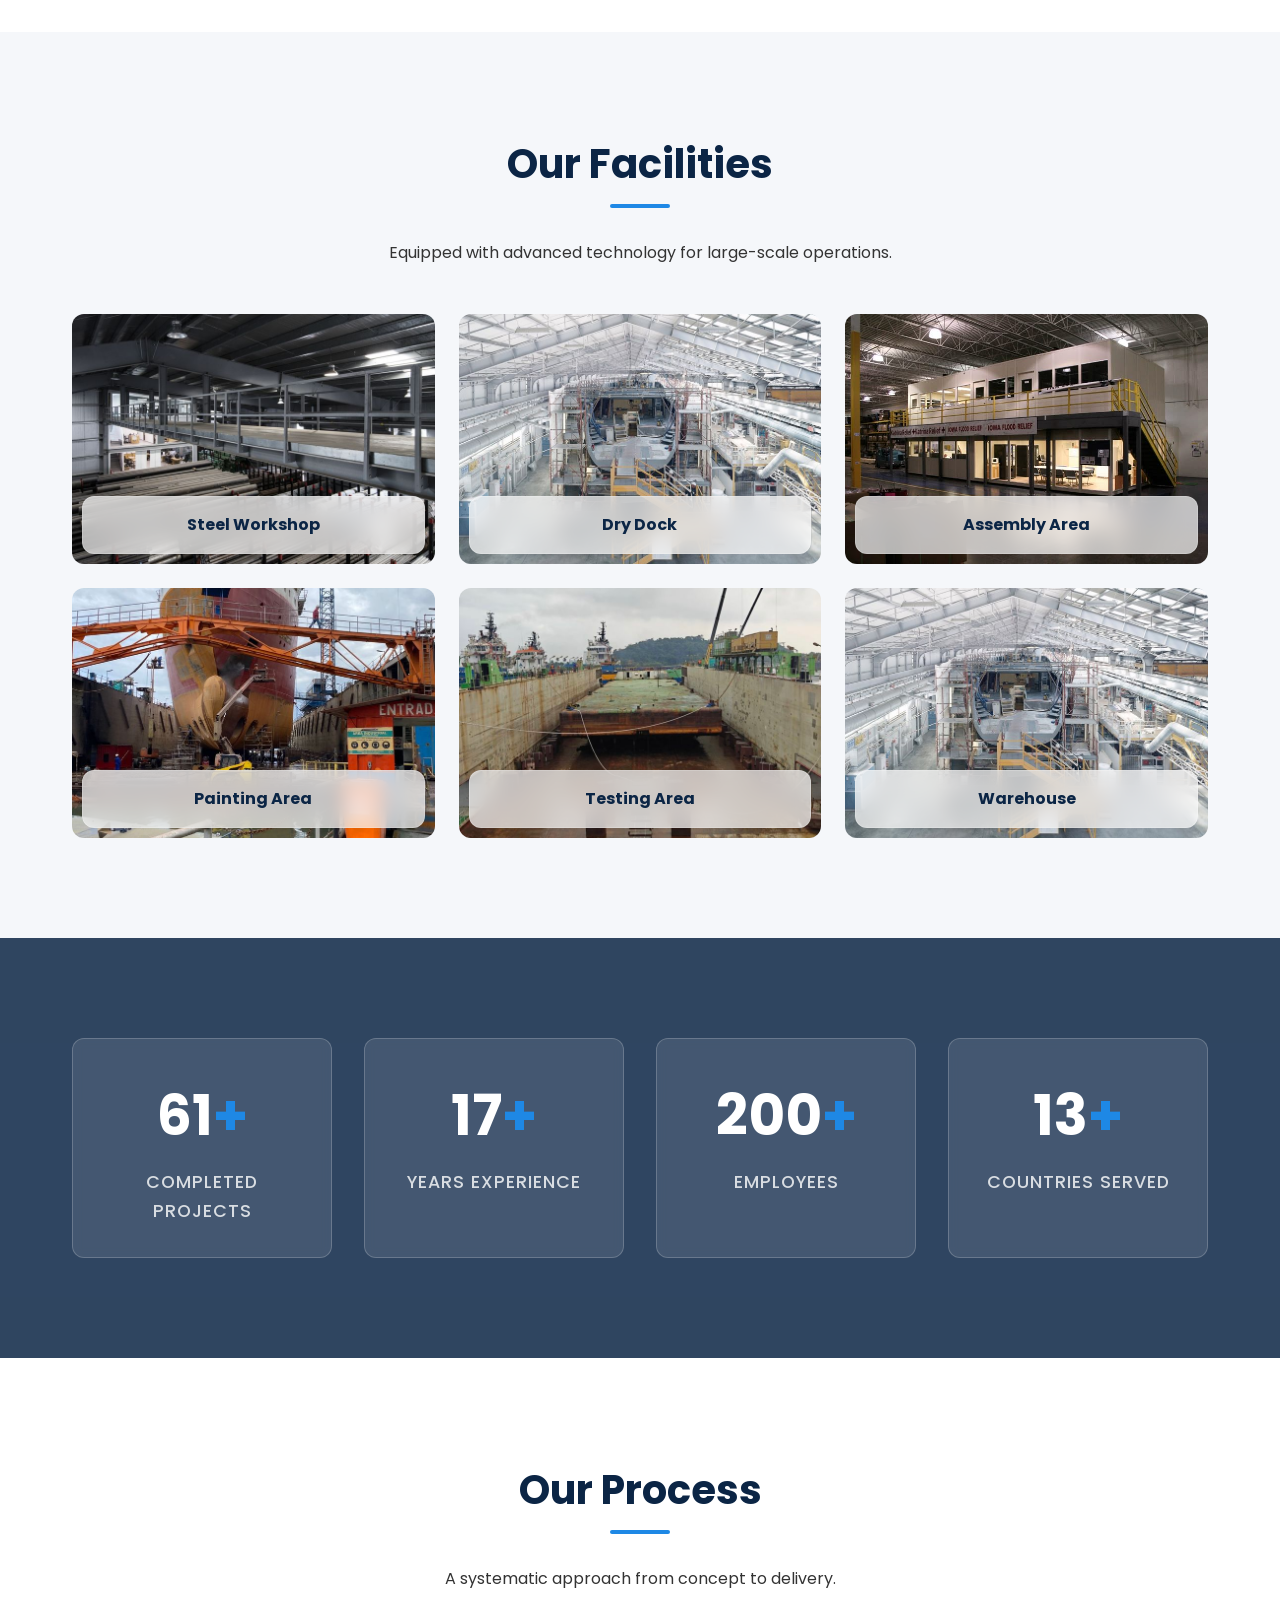
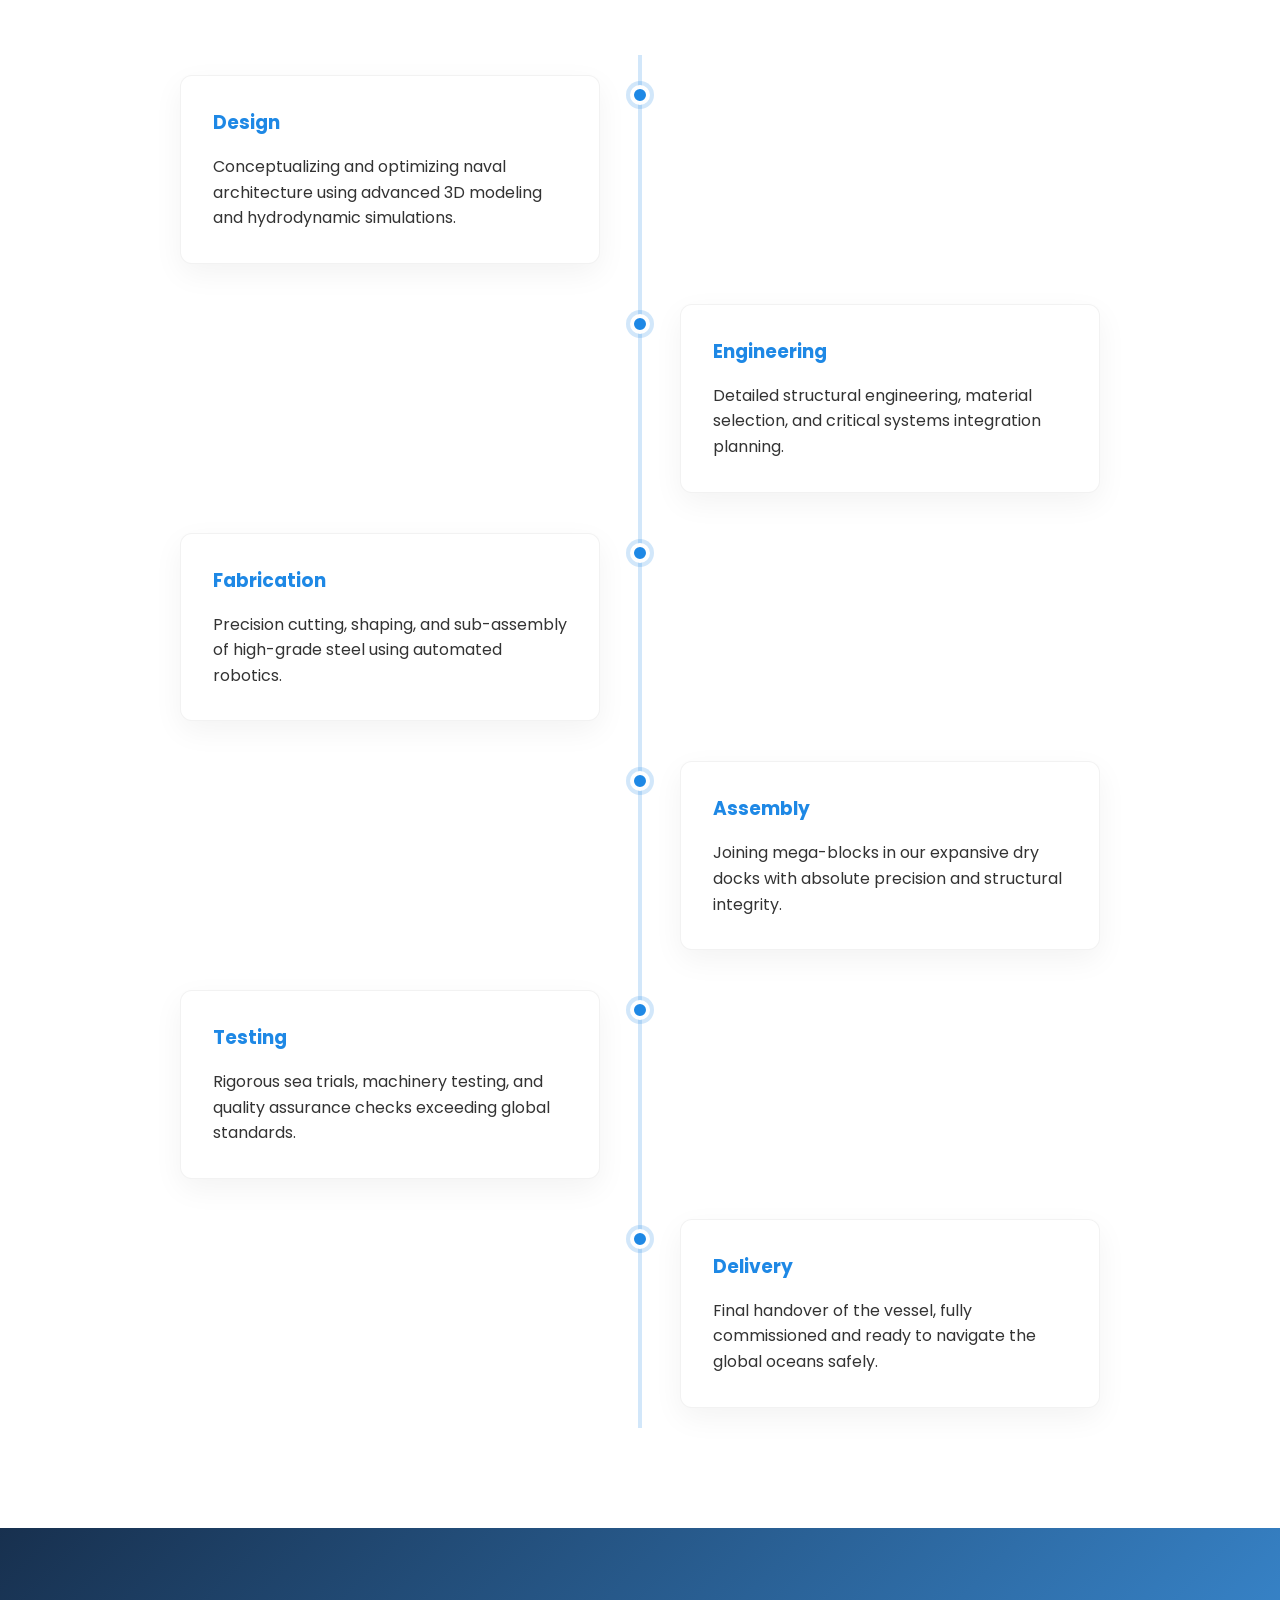
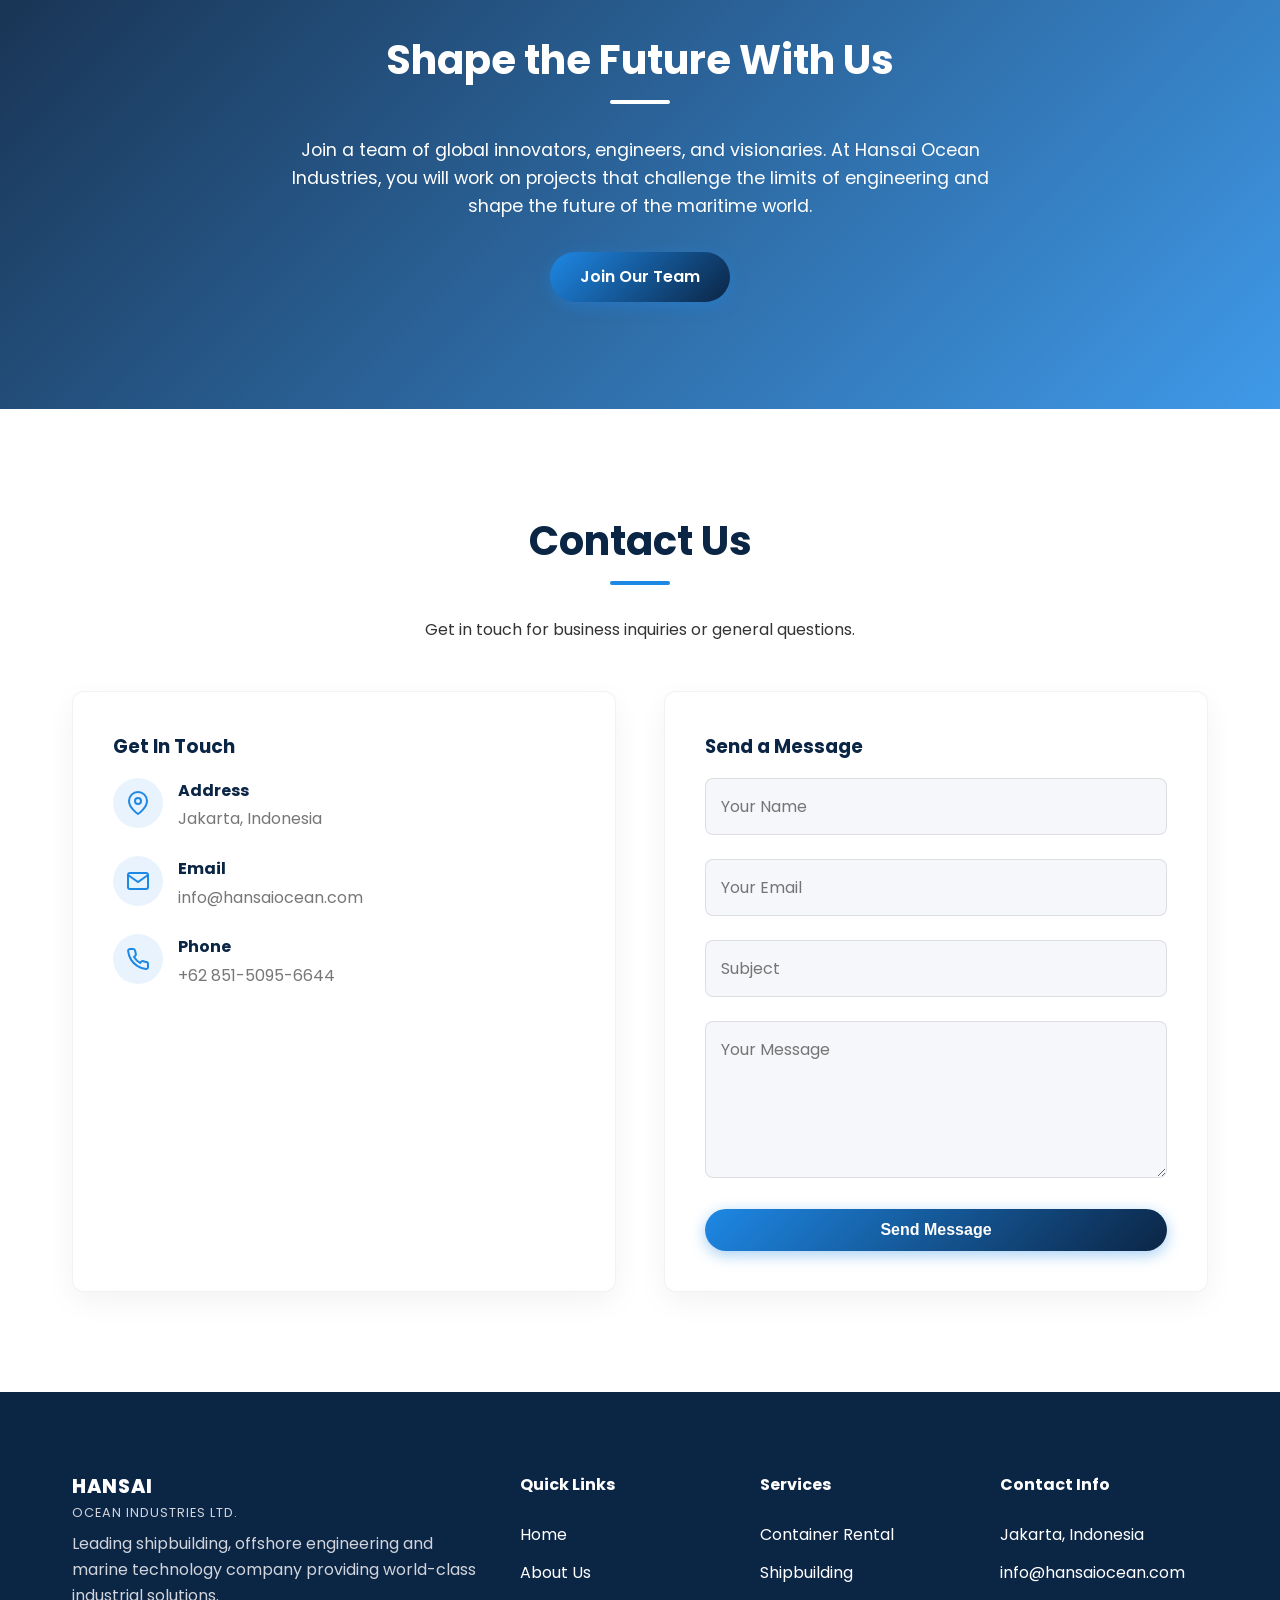
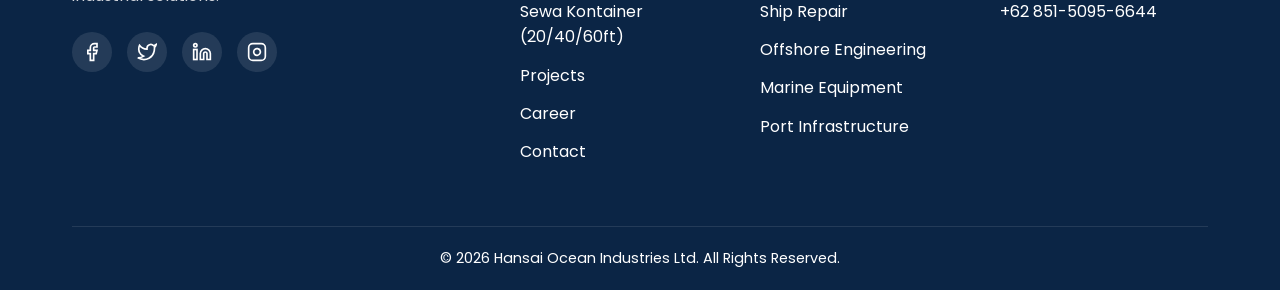
==== commit 1416ac3f: "Update hero background to assets/background.png and remove scroll indicator" ====
--- a/index.html
+++ b/index.html
@@ -66,9 +66,7 @@
     <!-- Hero Section -->
     <section id="home" class="hero">
         <div class="hero-overlay"></div>
-        <div class="hero-bg"
-            style="background-image: url('https://upload.wikimedia.org/wikipedia/commons/thumb/c/cd/CMA_CGM_Marco_Polo_Elbe.jpg/1920px-CMA_CGM_Marco_Polo_Elbe.jpg');">
-        </div>
+        <div class="hero-bg" style="background-image: url('assets/background.png');"></div>
         <div class="hero-content container">
             <h1 class="typing-text">Building The Future <br> Across The Oceans</h1>
             <p class="fade-in-up">Leading Shipbuilding, Offshore Engineering and Marine Solutions with International
@@ -76,12 +74,6 @@
             <div class="hero-buttons fade-in-up delay-1">
                 <a href="#about" class="btn btn-primary ripple">Explore Company</a>
                 <a href="#contact" class="btn btn-outline ripple">Contact Us</a>
-            </div>
-        </div>
-        <div class="scroll-indicator">
-            <span>Scroll Down</span>
-            <div class="mouse">
-                <div class="wheel"></div>
             </div>
         </div>
         <div class="custom-shape-divider-bottom">
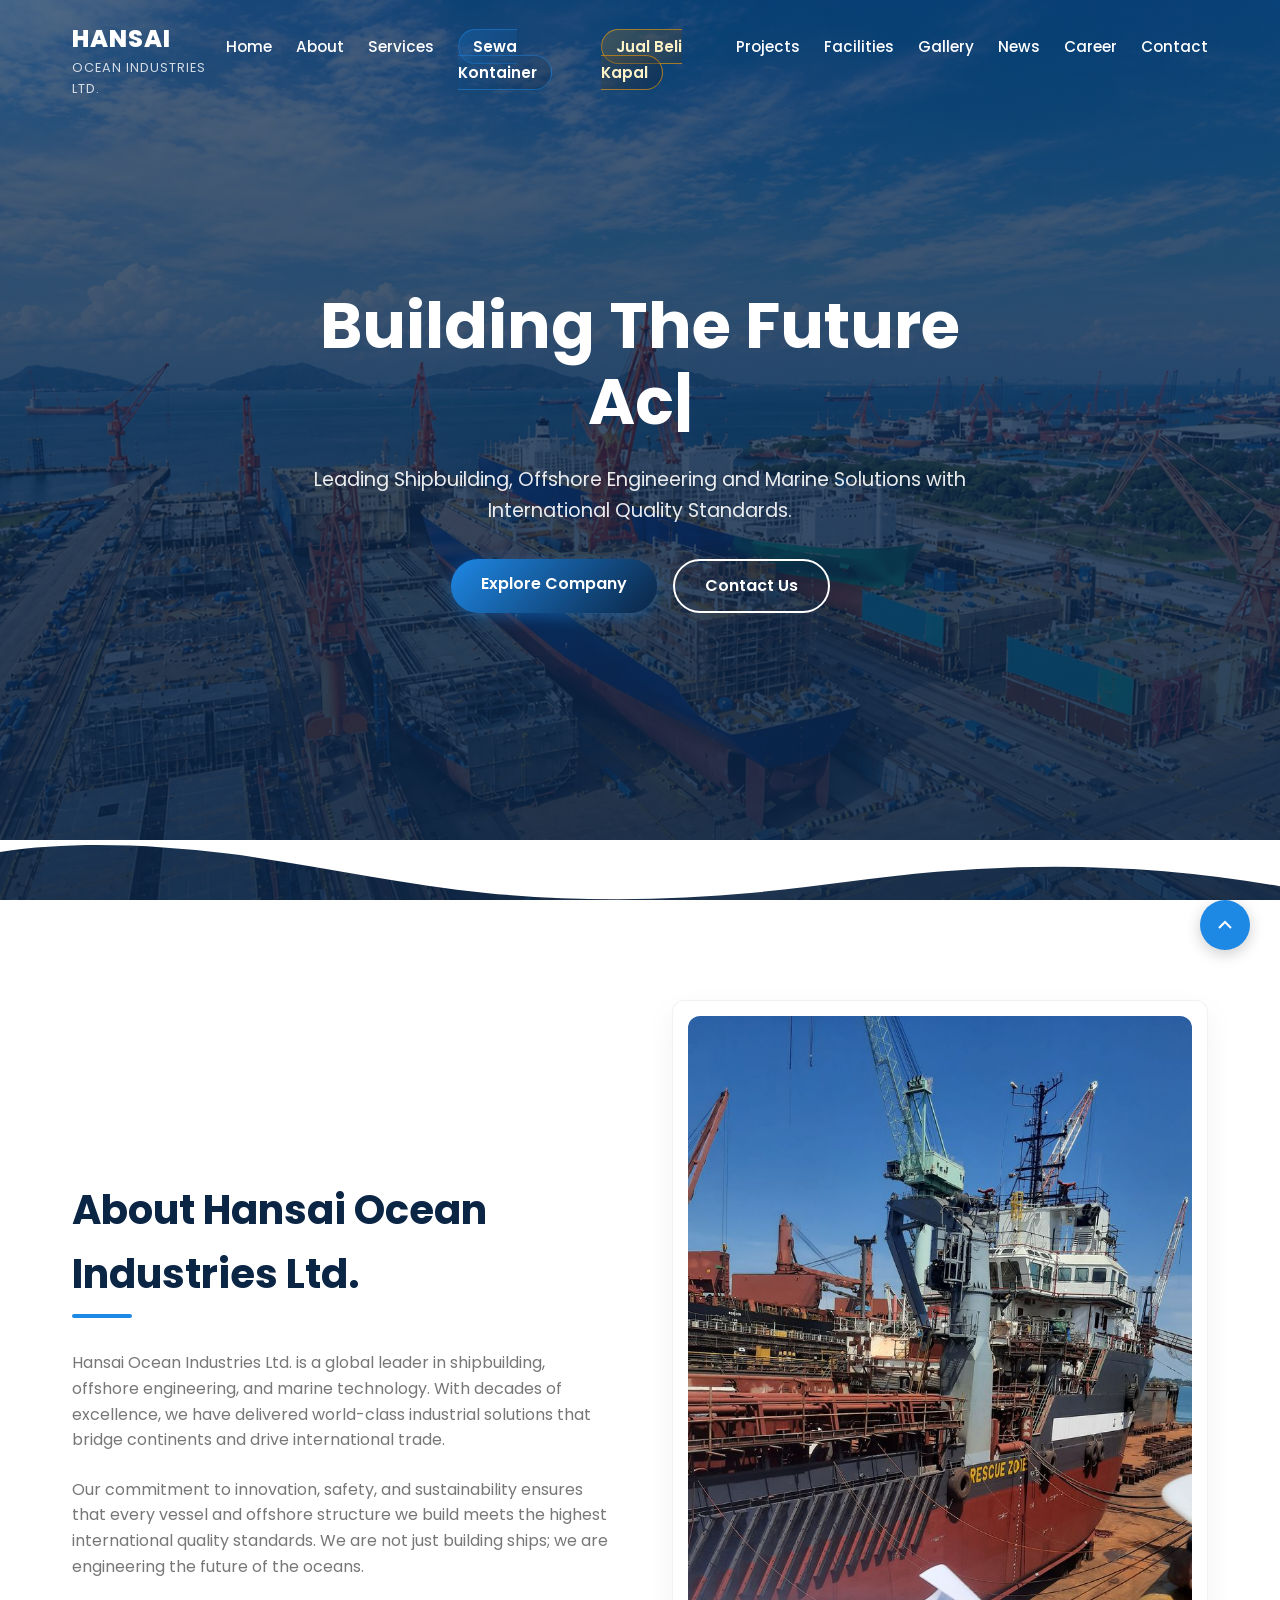
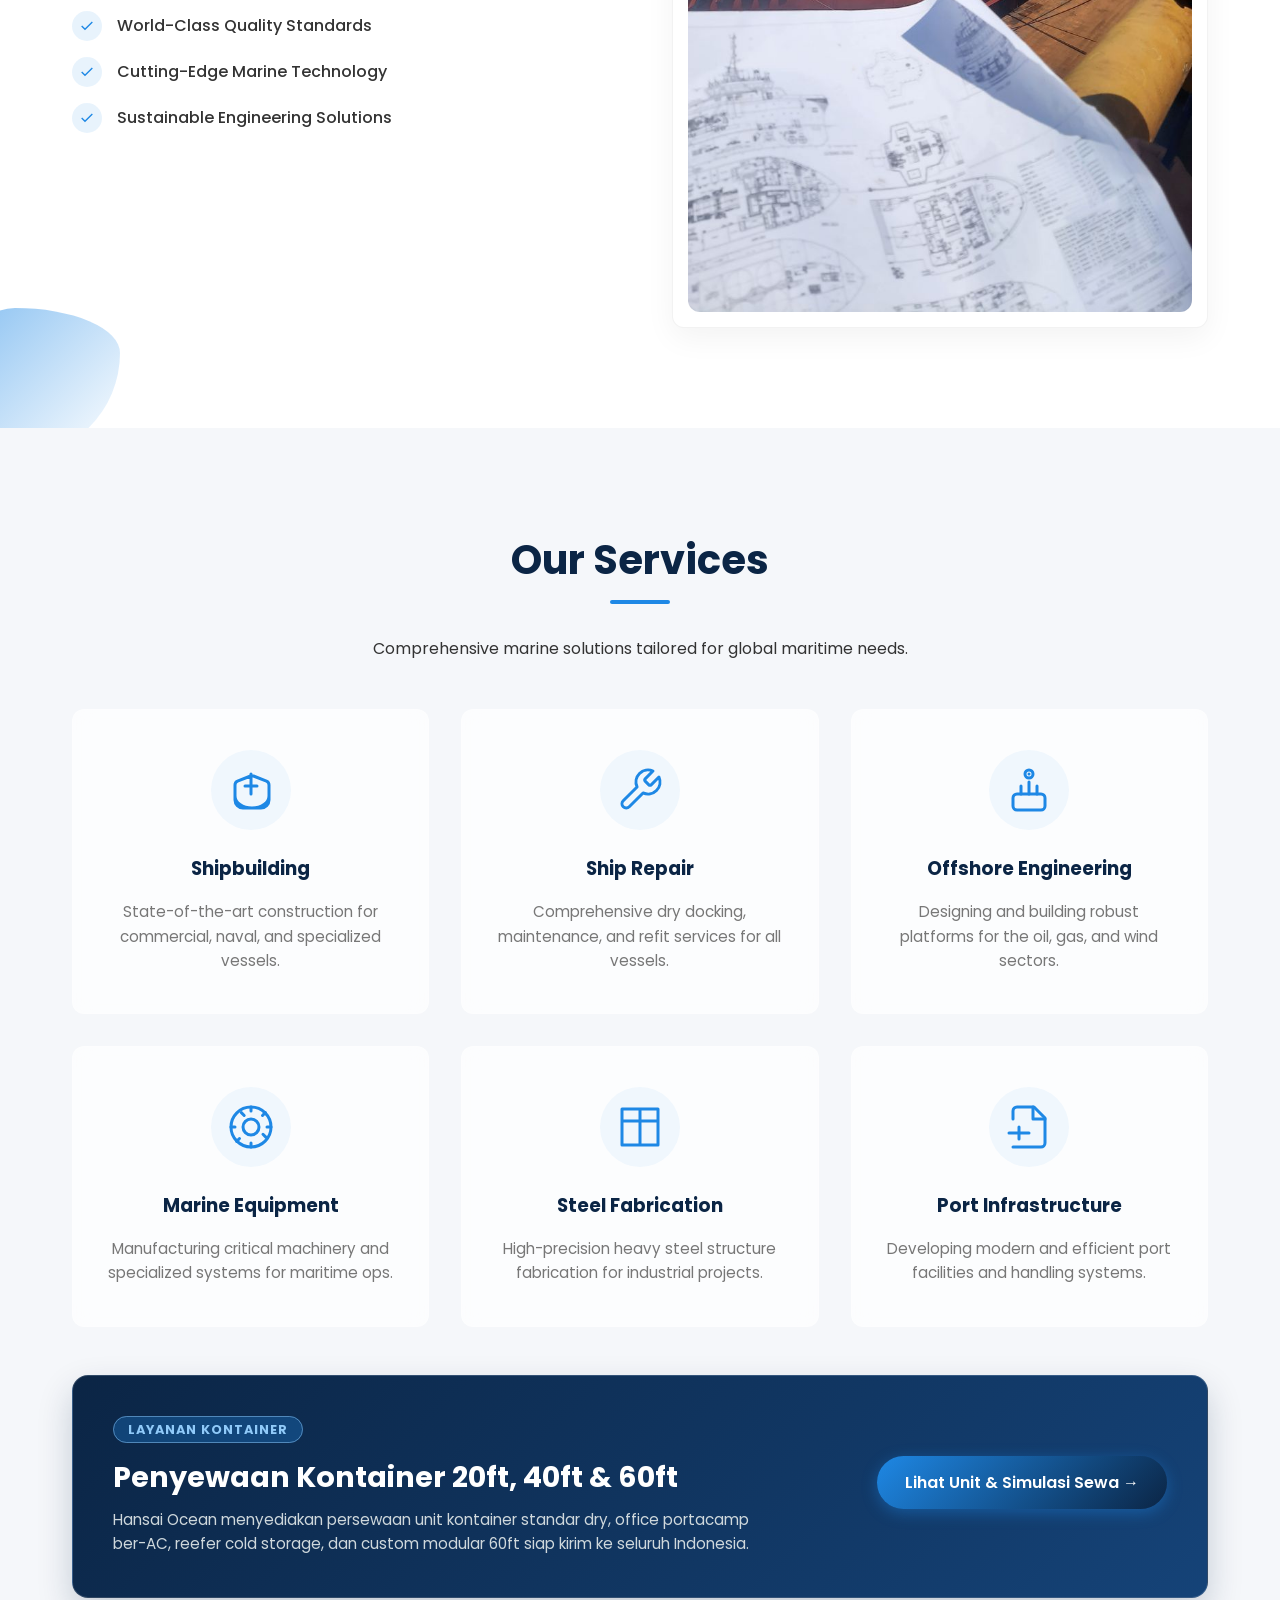
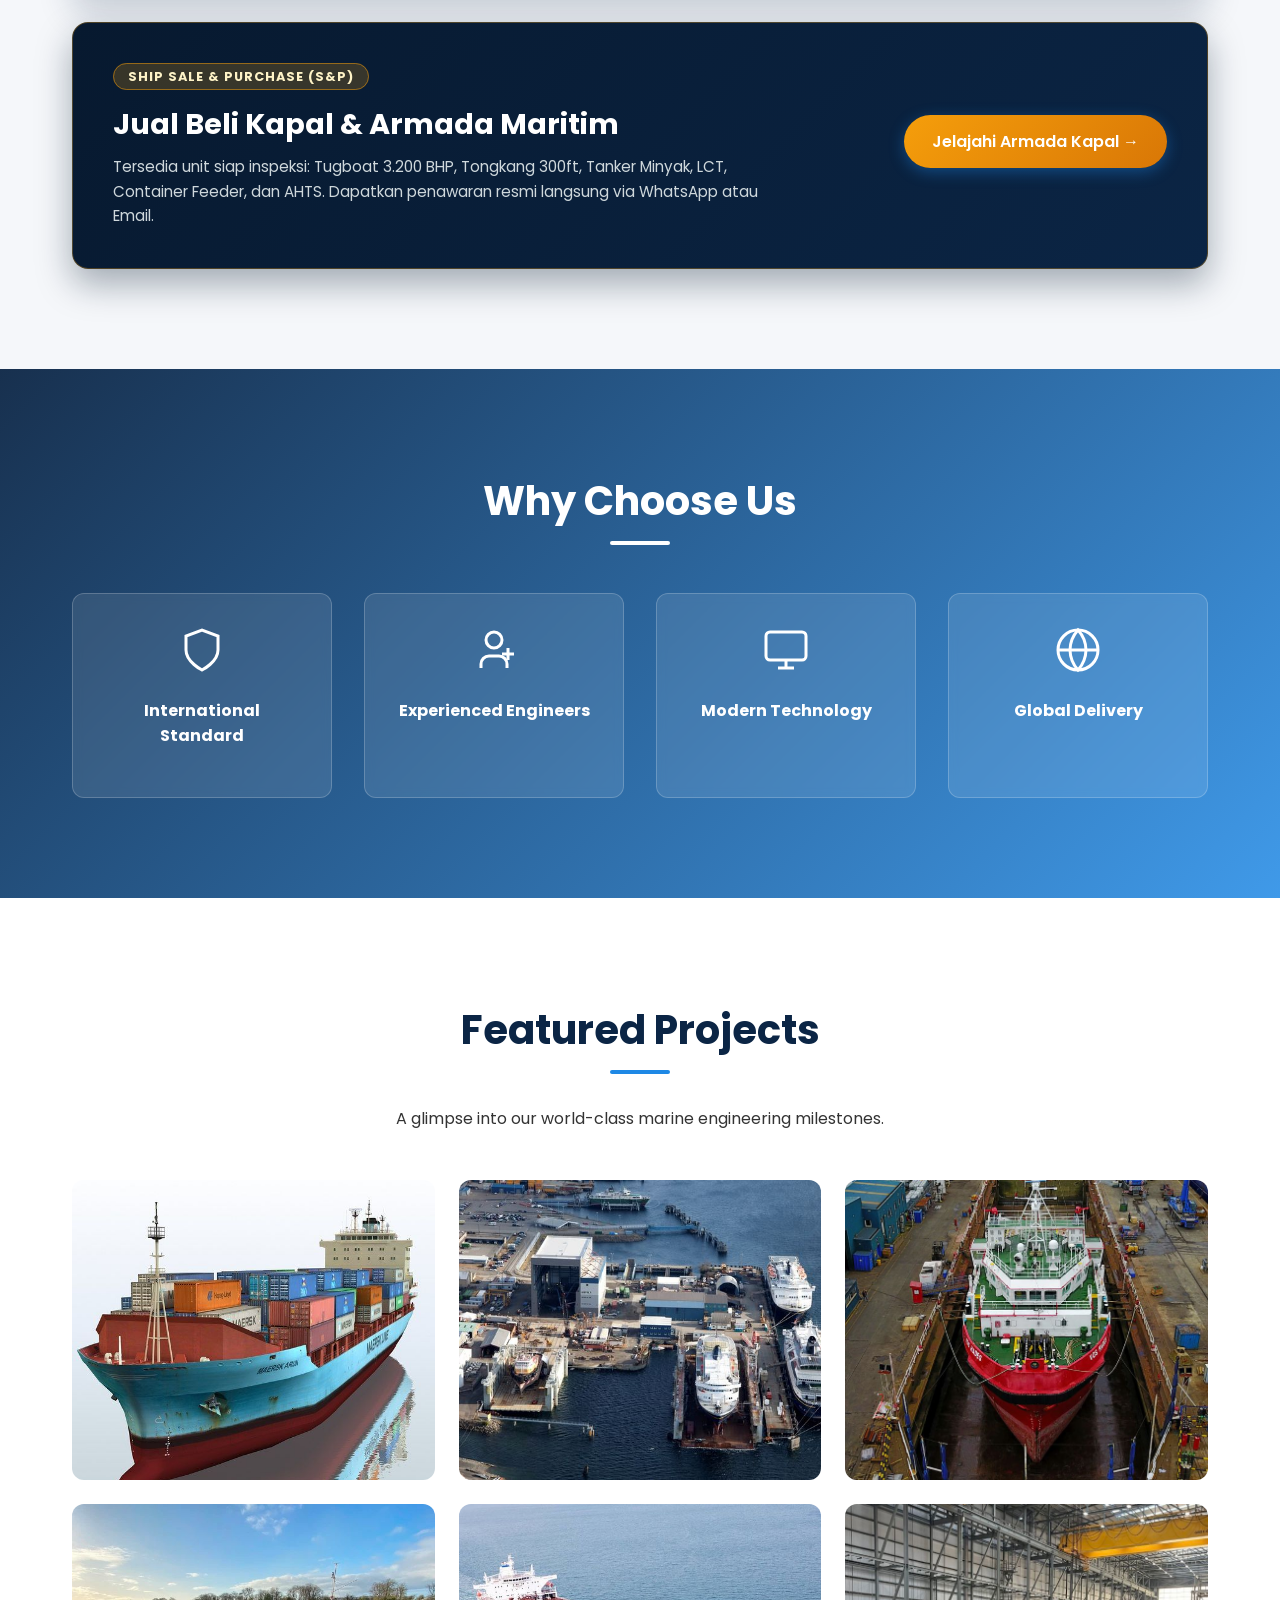
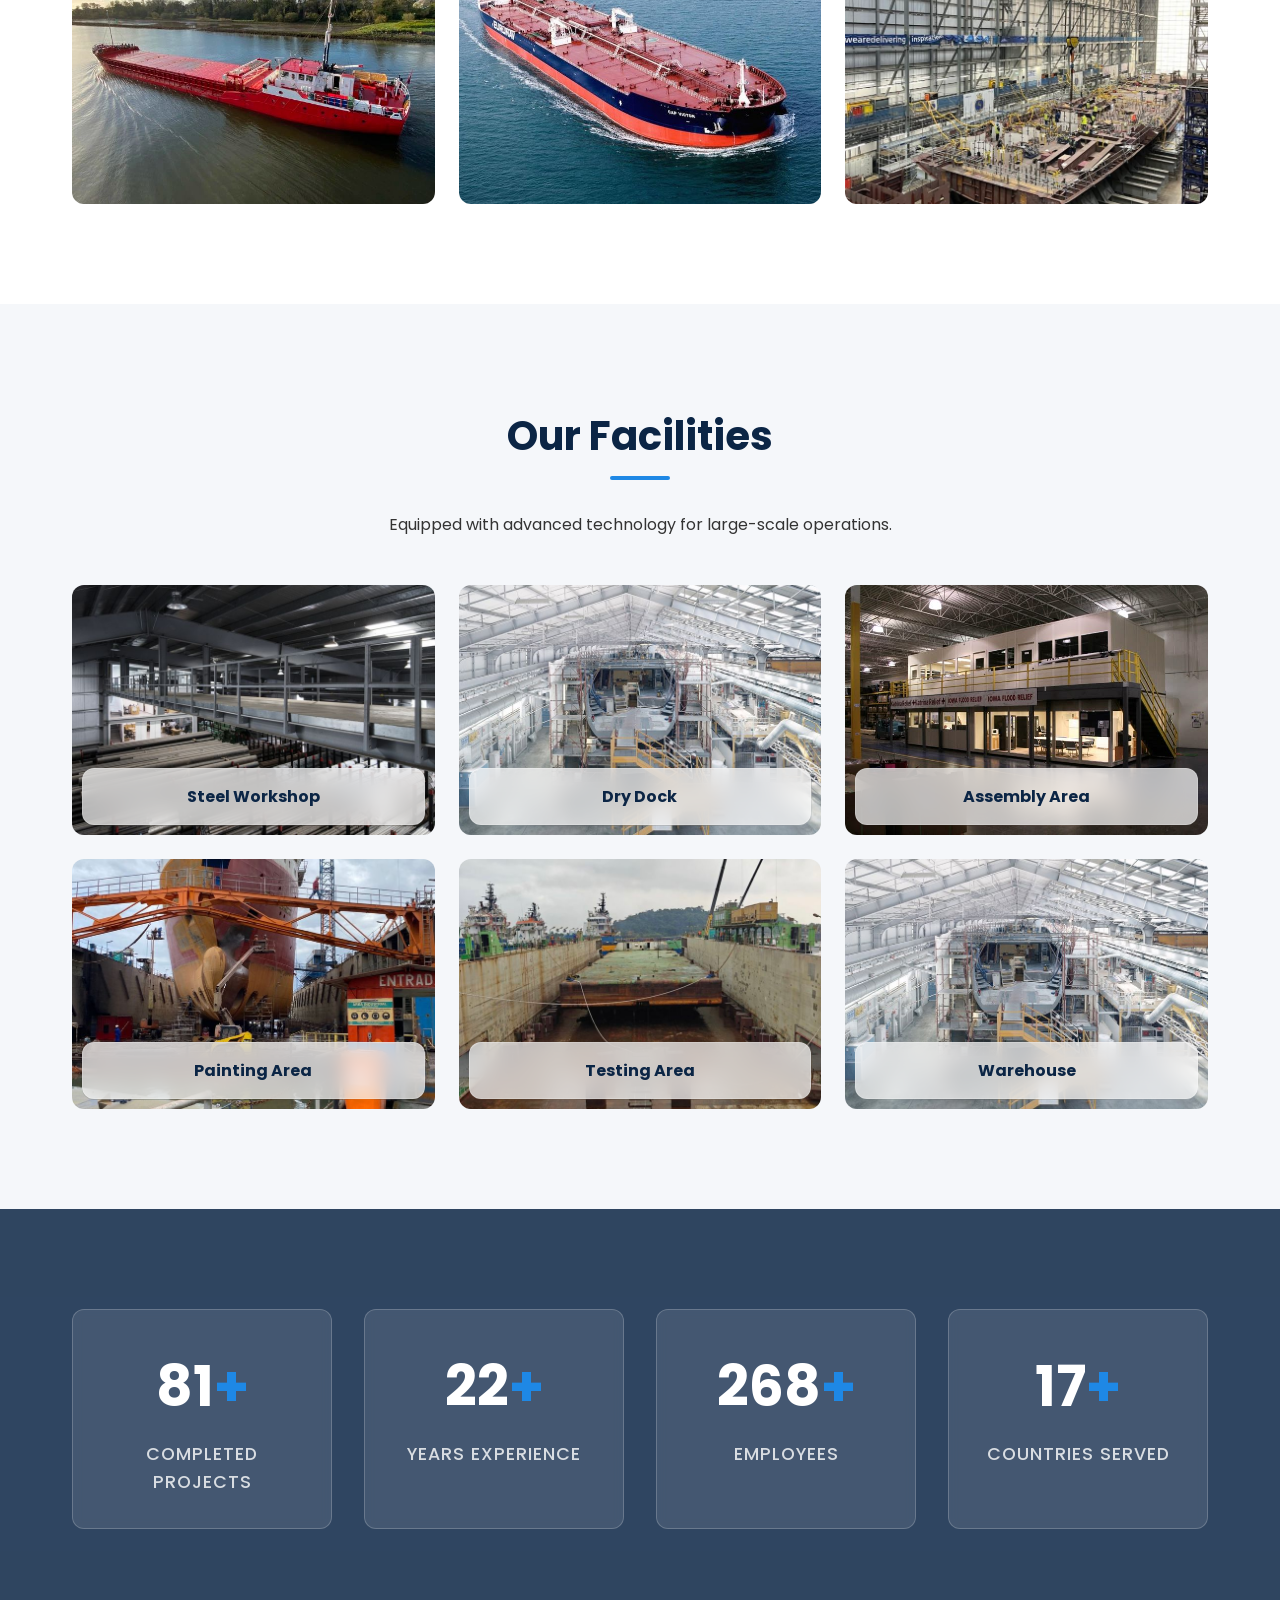
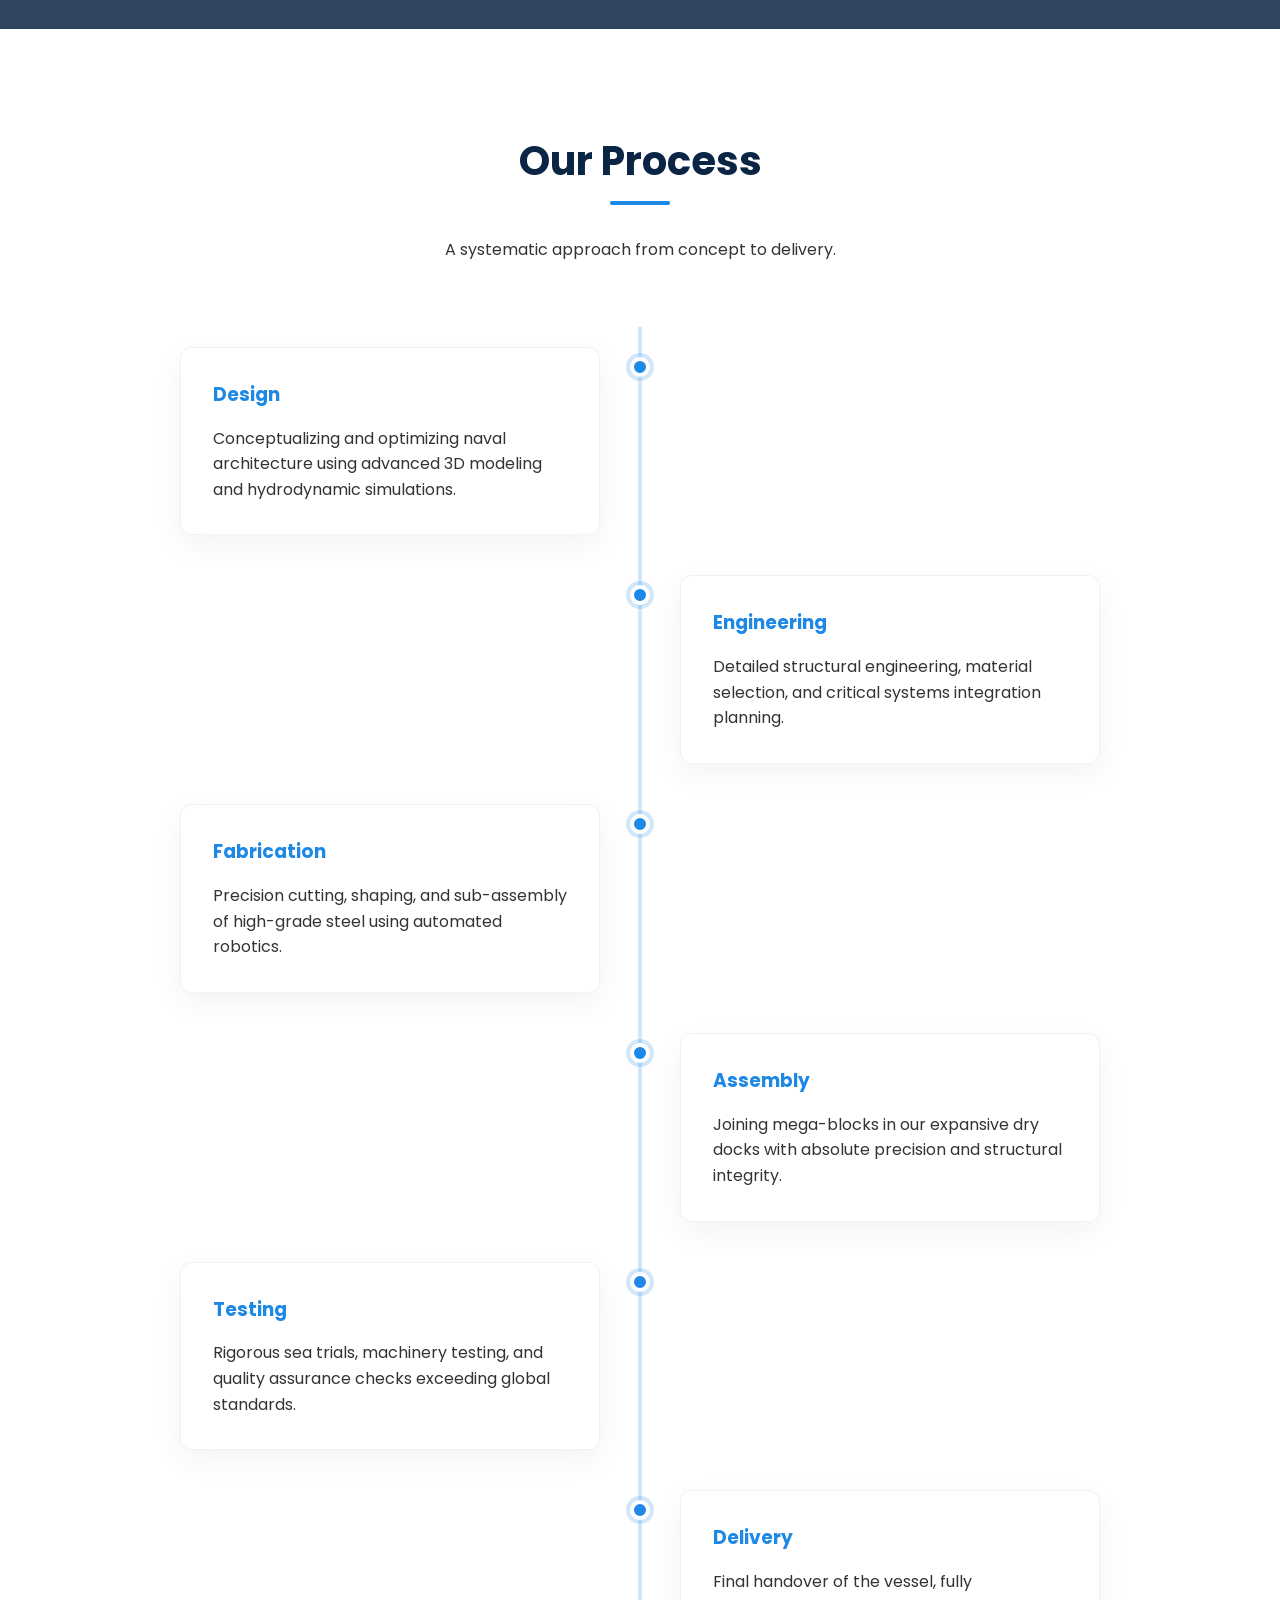
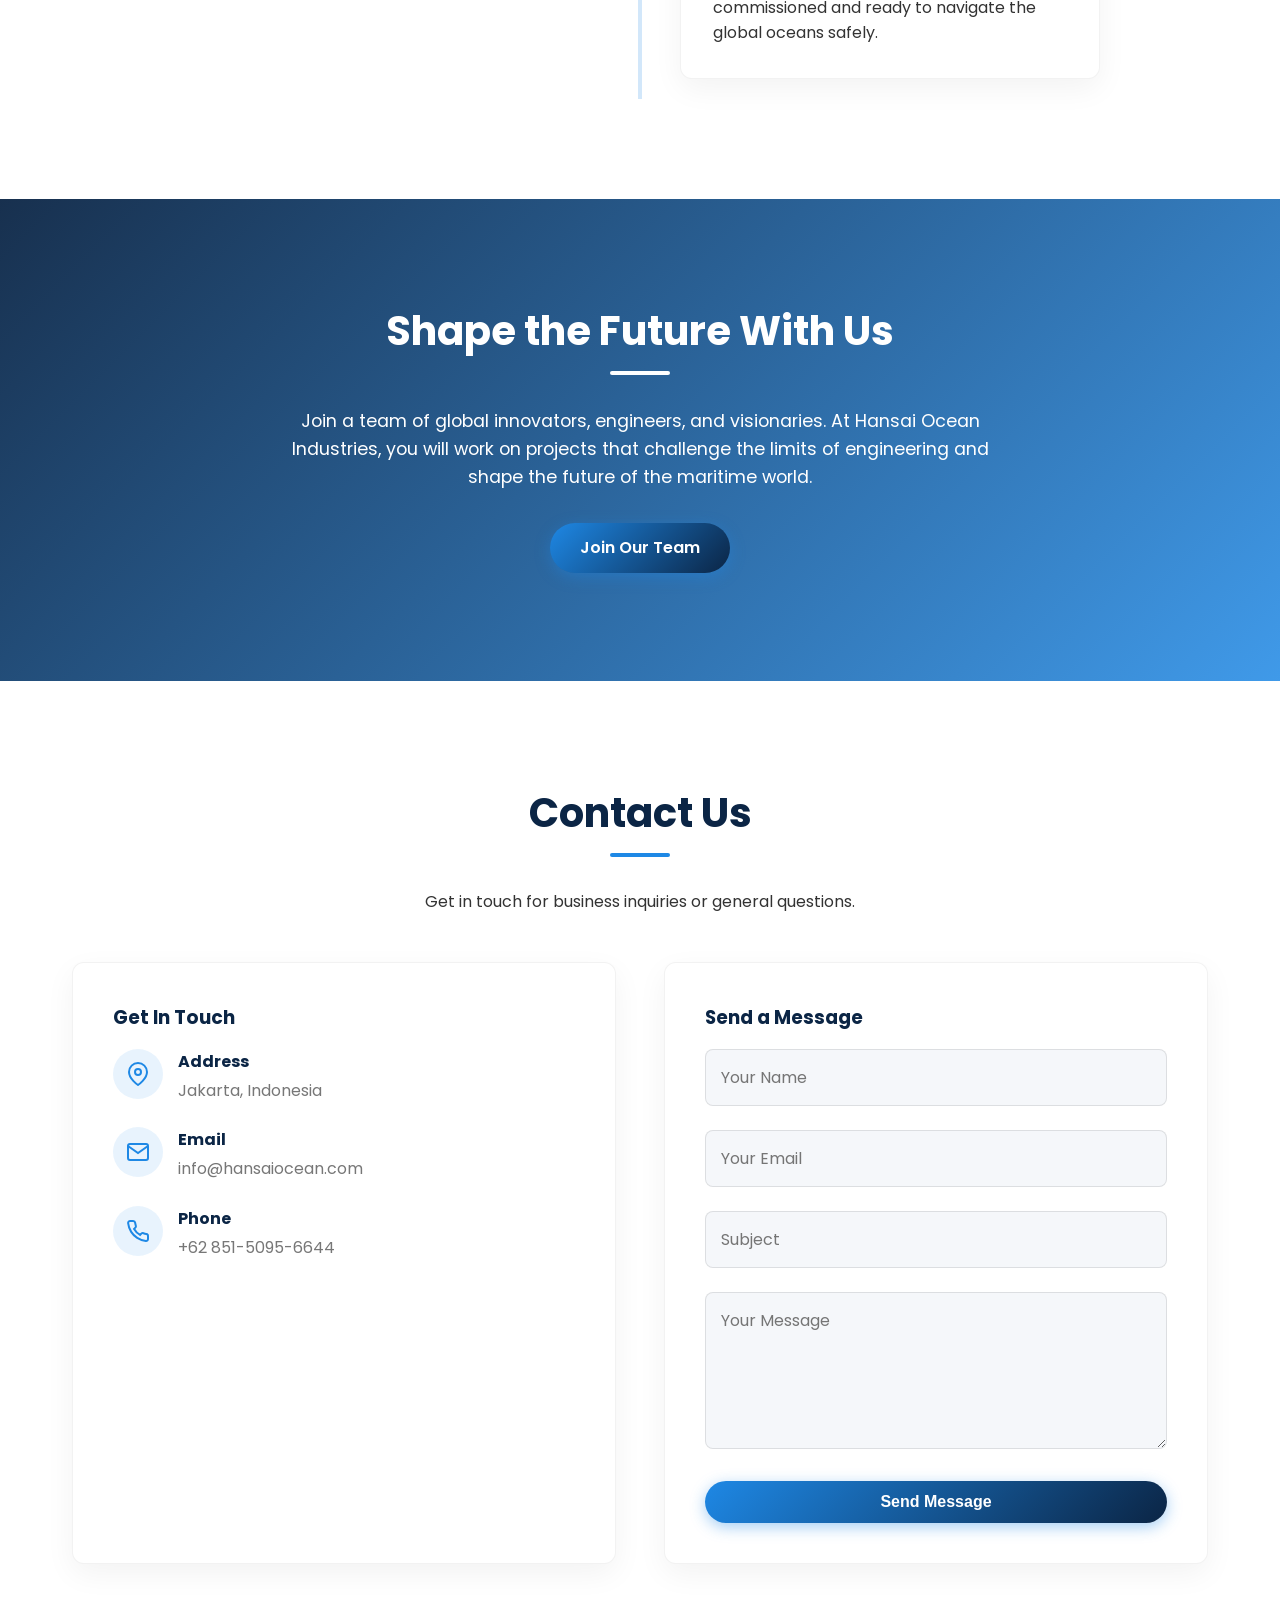
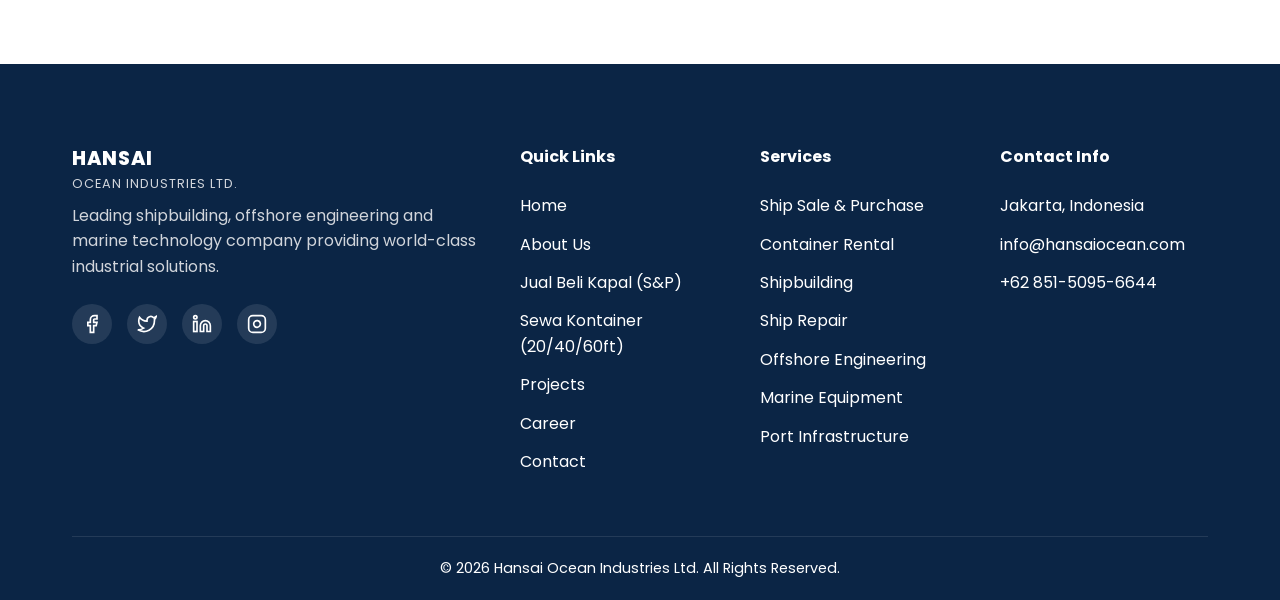
==== commit 01de3c39: "feat: tambah halaman jual beli kapal (S&P) dengan modal detail dan quote WhatsApp/Email" ====
--- a/index.html
+++ b/index.html
@@ -15,6 +15,7 @@
         rel="stylesheet">
     <link rel="stylesheet" href="style.css">
     <link rel="stylesheet" href="container-style.css">
+    <link rel="stylesheet" href="ship-sale-style.css">
 </head>
 
 <body>
@@ -46,6 +47,7 @@
                 <li><a href="#about" class="nav-link">About</a></li>
                 <li><a href="#services" class="nav-link">Services</a></li>
                 <li><a href="sewa-kontainer.html" class="nav-link nav-highlight">Sewa Kontainer</a></li>
+                <li><a href="jual-beli-kapal.html" class="nav-link nav-highlight-gold">Jual Beli Kapal</a></li>
                 <li><a href="#projects" class="nav-link">Projects</a></li>
                 <li><a href="#facilities" class="nav-link">Facilities</a></li>
                 <li><a href="#gallery" class="nav-link">Gallery</a></li>
@@ -219,12 +221,24 @@
             <!-- Container Rental Spotlight Banner -->
             <div class="container-spotlight-banner glass-card hover-scale" style="margin-top: 3rem; background: linear-gradient(135deg, #0b2545, #154378); color: white; padding: 2.5rem; border-radius: 16px; display: flex; align-items: center; justify-content: space-between; flex-wrap: wrap; gap: 1.5rem; border: 1px solid rgba(255,255,255,0.15); box-shadow: 0 15px 35px rgba(11,37,69,0.2);">
                 <div style="max-width: 650px;">
-                    <span style="background: rgba(30,136,229,0.3); border: 1px solid rgba(144,202,249,0.5); padding: 4px 14px; border-radius: 20px; font-size: 0.8rem; font-weight: 700; text-transform: uppercase; letter-spacing: 1px; color: #90caf9;">Layanan Baru</span>
+                    <span style="background: rgba(30,136,229,0.3); border: 1px solid rgba(144,202,249,0.5); padding: 4px 14px; border-radius: 20px; font-size: 0.8rem; font-weight: 700; text-transform: uppercase; letter-spacing: 1px; color: #90caf9;">Layanan Kontainer</span>
                     <h3 style="color: white; font-size: 1.8rem; margin: 0.8rem 0 0.5rem 0;">Penyewaan Kontainer 20ft, 40ft & 60ft</h3>
                     <p style="color: #cfd8dc; margin: 0; font-size: 0.95rem;">Hansai Ocean menyediakan persewaan unit kontainer standar dry, office portacamp ber-AC, reefer cold storage, dan custom modular 60ft siap kirim ke seluruh Indonesia.</p>
                 </div>
                 <div>
                     <a href="sewa-kontainer.html" class="btn btn-primary ripple" style="white-space: nowrap; font-size: 1rem; padding: 14px 28px;">Lihat Unit & Simulasi Sewa &rarr;</a>
+                </div>
+            </div>
+
+            <!-- Ship Sale & Purchase Spotlight Banner -->
+            <div class="ship-spotlight-banner glass-card hover-scale" style="margin-top: 1.5rem; background: linear-gradient(135deg, #07192f, #0b2545); color: white; padding: 2.5rem; border-radius: 16px; display: flex; align-items: center; justify-content: space-between; flex-wrap: wrap; gap: 1.5rem; border: 1px solid rgba(245, 158, 11, 0.3); box-shadow: 0 15px 35px rgba(7,25,47,0.35);">
+                <div style="max-width: 650px;">
+                    <span style="background: rgba(245, 158, 11, 0.2); border: 1px solid rgba(245, 158, 11, 0.5); padding: 4px 14px; border-radius: 20px; font-size: 0.8rem; font-weight: 700; text-transform: uppercase; letter-spacing: 1px; color: #fef3c7;">Ship Sale & Purchase (S&P)</span>
+                    <h3 style="color: white; font-size: 1.8rem; margin: 0.8rem 0 0.5rem 0;">Jual Beli Kapal & Armada Maritim</h3>
+                    <p style="color: #cfd8dc; margin: 0; font-size: 0.95rem;">Tersedia unit siap inspeksi: Tugboat 3.200 BHP, Tongkang 300ft, Tanker Minyak, LCT, Container Feeder, dan AHTS. Dapatkan penawaran resmi langsung via WhatsApp atau Email.</p>
+                </div>
+                <div>
+                    <a href="jual-beli-kapal.html" class="btn btn-primary ripple" style="background: linear-gradient(135deg, #f59e0b, #d97706); border: none; white-space: nowrap; font-size: 1rem; padding: 14px 28px; color: #ffffff;">Jelajahi Armada Kapal &rarr;</a>
                 </div>
             </div>
         </div>
@@ -642,6 +656,7 @@
                     <ul>
                         <li><a href="#home">Home</a></li>
                         <li><a href="#about">About Us</a></li>
+                        <li><a href="jual-beli-kapal.html">Jual Beli Kapal (S&P)</a></li>
                         <li><a href="sewa-kontainer.html">Sewa Kontainer (20/40/60ft)</a></li>
                         <li><a href="#projects">Projects</a></li>
                         <li><a href="#career">Career</a></li>
@@ -651,6 +666,7 @@
                 <div class="footer-links">
                     <h4>Services</h4>
                     <ul>
+                        <li><a href="jual-beli-kapal.html">Ship Sale & Purchase</a></li>
                         <li><a href="sewa-kontainer.html">Container Rental</a></li>
                         <li><a href="#services">Shipbuilding</a></li>
                         <li><a href="#services">Ship Repair</a></li>
--- a/ship-sale-style.css
+++ b/ship-sale-style.css
@@ -0,0 +1,1004 @@
+/* ======================================================
+   HANSAI OCEAN - SHIP SALE & PURCHASE (JUAL BELI KAPAL)
+   DEDICATED STYLESHEET
+====================================================== */
+
+:root {
+    --gold-accent: #f59e0b;
+    --gold-hover: #d97706;
+    --emerald-green: #10b981;
+    --wa-green: #25d366;
+    --wa-green-hover: #20ba5a;
+    --email-blue: #0284c7;
+    --email-blue-hover: #0369a1;
+    --navy-dark: #07192f;
+    --card-border: rgba(226, 232, 240, 0.8);
+    --badge-bg: rgba(30, 136, 229, 0.1);
+}
+
+/* Breadcrumb Navigation */
+.breadcrumb {
+    display: flex;
+    align-items: center;
+    gap: 8px;
+    margin-bottom: 1.5rem;
+    font-size: 0.95rem;
+    color: rgba(255, 255, 255, 0.8);
+}
+.breadcrumb a {
+    color: var(--white);
+    opacity: 0.8;
+    transition: var(--transition);
+}
+.breadcrumb a:hover {
+    opacity: 1;
+    color: #90caf9;
+    text-decoration: underline;
+}
+.breadcrumb .separator {
+    opacity: 0.5;
+}
+.breadcrumb .current {
+    color: #90caf9;
+    font-weight: 600;
+}
+
+/* Nav Link Highlight Badge */
+.nav-highlight {
+    background: linear-gradient(135deg, rgba(30, 136, 229, 0.25), rgba(11, 37, 69, 0.4));
+    border: 1px solid rgba(30, 136, 229, 0.5);
+    padding: 6px 14px !important;
+    border-radius: 20px;
+    font-weight: 600;
+}
+.nav-highlight-gold {
+    background: linear-gradient(135deg, rgba(245, 158, 11, 0.2), rgba(11, 37, 69, 0.5));
+    border: 1px solid rgba(245, 158, 11, 0.6);
+    padding: 6px 14px !important;
+    border-radius: 20px;
+    font-weight: 600;
+    color: #fef3c7 !important;
+}
+#navbar.scrolled .nav-highlight-gold {
+    background: linear-gradient(135deg, #f59e0b, #d97706);
+    color: #ffffff !important;
+    border: none;
+}
+
+/* Floating WhatsApp Button */
+.floating-wa-btn {
+    position: fixed;
+    bottom: 30px;
+    right: 30px;
+    background: linear-gradient(135deg, #25d366, #128c7e);
+    color: #ffffff;
+    width: 60px;
+    height: 60px;
+    border-radius: 50%;
+    display: flex;
+    align-items: center;
+    justify-content: center;
+    box-shadow: 0 10px 25px rgba(37, 211, 102, 0.4);
+    z-index: 999;
+    transition: all 0.3s cubic-bezier(0.175, 0.885, 0.32, 1.275);
+    text-decoration: none;
+}
+.floating-wa-btn:hover {
+    transform: scale(1.1) translateY(-4px);
+    box-shadow: 0 15px 35px rgba(37, 211, 102, 0.6);
+}
+.floating-wa-tooltip {
+    position: absolute;
+    right: 75px;
+    background: var(--navy-dark);
+    color: #ffffff;
+    padding: 8px 16px;
+    border-radius: 30px;
+    font-size: 0.85rem;
+    font-weight: 600;
+    white-space: nowrap;
+    opacity: 0;
+    pointer-events: none;
+    transition: var(--transition);
+    box-shadow: 0 10px 25px rgba(0,0,0,0.25);
+    border: 1px solid rgba(255,255,255,0.15);
+}
+.floating-wa-btn:hover .floating-wa-tooltip {
+    opacity: 1;
+    transform: translateX(-5px);
+}
+.wa-pulse {
+    position: absolute;
+    width: 100%;
+    height: 100%;
+    border-radius: 50%;
+    background: rgba(37, 211, 102, 0.4);
+    animation: waPulseAnim 2s infinite;
+    z-index: -1;
+}
+@keyframes waPulseAnim {
+    0% { transform: scale(1); opacity: 0.8; }
+    70% { transform: scale(1.6); opacity: 0; }
+    100% { transform: scale(1.6); opacity: 0; }
+}
+
+/* Ship Hero Section */
+.ship-hero {
+    min-height: 85vh;
+    display: flex;
+    align-items: center;
+    position: relative;
+    padding-top: 110px;
+    padding-bottom: 70px;
+    overflow: hidden;
+}
+.ship-hero .hero-bg {
+    filter: brightness(0.65) saturate(1.1);
+}
+.ship-hero-badge {
+    display: inline-flex;
+    align-items: center;
+    gap: 10px;
+    background: rgba(245, 158, 11, 0.15);
+    border: 1px solid rgba(245, 158, 11, 0.4);
+    backdrop-filter: blur(10px);
+    padding: 7px 20px;
+    border-radius: 30px;
+    color: #fef3c7;
+    font-size: 0.9rem;
+    font-weight: 600;
+    margin-bottom: 1.5rem;
+    letter-spacing: 0.8px;
+    text-transform: uppercase;
+}
+.pulse-dot-gold {
+    width: 9px;
+    height: 9px;
+    background-color: var(--gold-accent);
+    border-radius: 50%;
+    box-shadow: 0 0 12px var(--gold-accent);
+    animation: pulseGlowGold 1.5s infinite;
+}
+@keyframes pulseGlowGold {
+    0% { transform: scale(0.9); opacity: 0.8; }
+    50% { transform: scale(1.3); opacity: 1; }
+    100% { transform: scale(0.9); opacity: 0.8; }
+}
+
+.ship-hero-stats {
+    display: grid;
+    grid-template-columns: repeat(4, 1fr);
+    gap: 1.5rem;
+    margin-top: 2.8rem;
+    padding-top: 2rem;
+    border-top: 1px solid rgba(255, 255, 255, 0.15);
+}
+.ship-stat-card {
+    background: rgba(255, 255, 255, 0.06);
+    backdrop-filter: blur(8px);
+    border: 1px solid rgba(255, 255, 255, 0.12);
+    border-radius: 12px;
+    padding: 1rem 1.2rem;
+    transition: var(--transition);
+}
+.ship-stat-card:hover {
+    background: rgba(255, 255, 255, 0.12);
+    transform: translateY(-3px);
+}
+.ship-stat-card h3 {
+    font-size: 1.8rem;
+    color: #ffffff;
+    margin-bottom: 0.2rem;
+    font-weight: 800;
+}
+.ship-stat-card p {
+    font-size: 0.85rem;
+    color: rgba(255, 255, 255, 0.8);
+    margin: 0;
+}
+
+/* Search and Filter Section */
+.catalog-controls {
+    background: #ffffff;
+    border-radius: 20px;
+    padding: 2rem;
+    margin-top: -50px;
+    position: relative;
+    z-index: 10;
+    box-shadow: 0 20px 45px rgba(11, 37, 69, 0.1);
+    border: 1px solid rgba(226, 232, 240, 0.9);
+}
+.search-bar-wrapper {
+    display: flex;
+    gap: 1rem;
+    margin-bottom: 1.5rem;
+}
+.search-input-box {
+    flex: 1;
+    position: relative;
+}
+.search-input-box svg {
+    position: absolute;
+    left: 18px;
+    top: 50%;
+    transform: translateY(-50%);
+    color: #94a3b8;
+}
+.search-input-box input {
+    width: 100%;
+    padding: 14px 18px 14px 50px;
+    border: 2px solid #e2e8f0;
+    border-radius: 12px;
+    font-size: 1rem;
+    font-family: inherit;
+    transition: var(--transition);
+    outline: none;
+    background: #f8fafc;
+}
+.search-input-box input:focus {
+    border-color: var(--secondary-color);
+    background: #ffffff;
+    box-shadow: 0 0 0 4px rgba(30, 136, 229, 0.12);
+}
+.sort-select-box {
+    min-width: 200px;
+}
+.sort-select-box select {
+    width: 100%;
+    padding: 14px 18px;
+    border: 2px solid #e2e8f0;
+    border-radius: 12px;
+    font-size: 0.95rem;
+    font-family: inherit;
+    background: #f8fafc;
+    color: var(--primary-color);
+    font-weight: 600;
+    outline: none;
+    cursor: pointer;
+    transition: var(--transition);
+}
+.sort-select-box select:focus {
+    border-color: var(--secondary-color);
+    background: #ffffff;
+}
+
+/* Category Filter Chips */
+.category-filter-chips {
+    display: flex;
+    flex-wrap: wrap;
+    gap: 10px;
+}
+.filter-chip {
+    background: #f1f5f9;
+    color: #475569;
+    border: 1px solid #e2e8f0;
+    padding: 8px 18px;
+    border-radius: 30px;
+    font-size: 0.9rem;
+    font-weight: 600;
+    cursor: pointer;
+    transition: var(--transition);
+    display: inline-flex;
+    align-items: center;
+    gap: 8px;
+}
+.filter-chip:hover {
+    background: #e2e8f0;
+    color: var(--primary-color);
+}
+.filter-chip.active {
+    background: var(--primary-color);
+    color: #ffffff;
+    border-color: var(--primary-color);
+    box-shadow: 0 4px 12px rgba(11, 37, 69, 0.25);
+}
+.filter-chip .chip-count {
+    background: rgba(0, 0, 0, 0.1);
+    padding: 2px 8px;
+    border-radius: 12px;
+    font-size: 0.8rem;
+}
+.filter-chip.active .chip-count {
+    background: rgba(255, 255, 255, 0.25);
+    color: #ffffff;
+}
+
+/* Ships Grid */
+.ships-grid {
+    display: grid;
+    grid-template-columns: repeat(auto-fill, minmax(360px, 1fr));
+    gap: 2rem;
+    margin-top: 2.5rem;
+}
+.ship-card {
+    background: #ffffff;
+    border-radius: 16px;
+    overflow: hidden;
+    box-shadow: var(--shadow-soft);
+    border: 1px solid var(--card-border);
+    transition: var(--transition);
+    display: flex;
+    flex-direction: column;
+    position: relative;
+    cursor: pointer;
+}
+.ship-card:hover {
+    transform: translateY(-8px);
+    box-shadow: 0 25px 45px rgba(11, 37, 69, 0.15);
+    border-color: rgba(30, 136, 229, 0.4);
+}
+.ship-card-image-wrapper {
+    position: relative;
+    height: 240px;
+    overflow: hidden;
+    background: #0f172a;
+}
+.ship-card-image {
+    width: 100%;
+    height: 100%;
+    object-fit: cover;
+    transition: transform 0.6s cubic-bezier(0.25, 0.8, 0.25, 1);
+}
+.ship-card:hover .ship-card-image {
+    transform: scale(1.08);
+}
+.ship-badge-floating {
+    position: absolute;
+    top: 14px;
+    left: 14px;
+    background: rgba(11, 37, 69, 0.88);
+    backdrop-filter: blur(6px);
+    color: #ffffff;
+    padding: 5px 12px;
+    border-radius: 20px;
+    font-size: 0.75rem;
+    font-weight: 700;
+    letter-spacing: 0.5px;
+    border: 1px solid rgba(255, 255, 255, 0.2);
+}
+.ship-status-badge {
+    position: absolute;
+    top: 14px;
+    right: 14px;
+    background: #10b981;
+    color: #ffffff;
+    padding: 5px 12px;
+    border-radius: 20px;
+    font-size: 0.75rem;
+    font-weight: 700;
+    box-shadow: 0 4px 10px rgba(16, 185, 129, 0.35);
+}
+.ship-card-overlay-hint {
+    position: absolute;
+    bottom: 0;
+    left: 0;
+    width: 100%;
+    padding: 8px 14px;
+    background: linear-gradient(transparent, rgba(11, 37, 69, 0.9));
+    color: rgba(255, 255, 255, 0.9);
+    font-size: 0.8rem;
+    display: flex;
+    align-items: center;
+    justify-content: space-between;
+    opacity: 0.9;
+    transition: var(--transition);
+}
+.ship-card:hover .ship-card-overlay-hint {
+    opacity: 1;
+    background: linear-gradient(transparent, rgba(11, 37, 69, 0.95));
+}
+
+.ship-card-content {
+    padding: 1.5rem;
+    display: flex;
+    flex-direction: column;
+    flex: 1;
+}
+.ship-type-tag {
+    color: var(--secondary-color);
+    font-size: 0.85rem;
+    font-weight: 700;
+    text-transform: uppercase;
+    letter-spacing: 0.5px;
+    margin-bottom: 0.4rem;
+}
+.ship-title {
+    font-size: 1.25rem;
+    font-weight: 700;
+    color: var(--primary-color);
+    margin-bottom: 0.8rem;
+    line-height: 1.35;
+}
+.ship-specs-list {
+    display: grid;
+    grid-template-columns: 1fr 1fr;
+    gap: 0.75rem;
+    margin-bottom: 1.25rem;
+    padding: 1rem;
+    background: #f8fafc;
+    border-radius: 10px;
+    border: 1px solid #edf2f7;
+}
+.spec-item {
+    display: flex;
+    flex-direction: column;
+}
+.spec-label {
+    font-size: 0.75rem;
+    color: #64748b;
+    text-transform: uppercase;
+    font-weight: 600;
+    margin-bottom: 2px;
+}
+.spec-val {
+    font-size: 0.9rem;
+    color: var(--primary-color);
+    font-weight: 700;
+    white-space: nowrap;
+    overflow: hidden;
+    text-overflow: ellipsis;
+}
+.ship-location-row {
+    display: flex;
+    align-items: center;
+    gap: 8px;
+    color: #475569;
+    font-size: 0.85rem;
+    margin-bottom: 1.25rem;
+}
+.ship-location-row svg {
+    color: var(--secondary-color);
+    flex-shrink: 0;
+}
+.ship-card-footer {
+    margin-top: auto;
+    padding-top: 1rem;
+    border-top: 1px solid #e2e8f0;
+    display: flex;
+    align-items: center;
+    justify-content: space-between;
+    gap: 10px;
+}
+.ship-price-hint {
+    display: flex;
+    flex-direction: column;
+}
+.ship-price-hint span:first-child {
+    font-size: 0.75rem;
+    color: #64748b;
+}
+.ship-price-hint .price-value {
+    font-size: 1rem;
+    font-weight: 800;
+    color: var(--primary-color);
+}
+.btn-view-details {
+    padding: 8px 16px;
+    font-size: 0.88rem;
+    display: inline-flex;
+    align-items: center;
+    gap: 6px;
+}
+
+/* Modal Details Popup */
+.ship-modal-overlay {
+    position: fixed;
+    top: 0;
+    left: 0;
+    width: 100%;
+    height: 100%;
+    background: rgba(7, 25, 47, 0.75);
+    backdrop-filter: blur(8px);
+    z-index: 99999;
+    display: flex;
+    align-items: center;
+    justify-content: center;
+    opacity: 0;
+    visibility: hidden;
+    transition: all 0.3s cubic-bezier(0.16, 1, 0.3, 1);
+    padding: 1.5rem;
+}
+.ship-modal-overlay.show {
+    opacity: 1;
+    visibility: visible;
+}
+.ship-modal-window {
+    background: #ffffff;
+    border-radius: 20px;
+    max-width: 960px;
+    width: 100%;
+    max-height: 90vh;
+    box-shadow: 0 30px 70px rgba(0, 0, 0, 0.35);
+    position: relative;
+    transform: translateY(30px) scale(0.98);
+    transition: all 0.3s cubic-bezier(0.16, 1, 0.3, 1);
+    display: flex;
+    flex-direction: column;
+    overflow: hidden;
+}
+.ship-modal-overlay.show .ship-modal-window {
+    transform: translateY(0) scale(1);
+}
+.ship-modal-header {
+    padding: 1.5rem 2rem;
+    border-bottom: 1px solid #e2e8f0;
+    display: flex;
+    align-items: center;
+    justify-content: space-between;
+    background: #ffffff;
+    position: sticky;
+    top: 0;
+    z-index: 10;
+}
+.modal-title-group h3 {
+    margin: 0;
+    font-size: 1.4rem;
+    color: var(--primary-color);
+}
+.modal-title-group .sub-meta {
+    font-size: 0.85rem;
+    color: #64748b;
+    margin-top: 4px;
+    display: flex;
+    gap: 12px;
+    align-items: center;
+}
+.ship-modal-close-btn {
+    background: #f1f5f9;
+    border: none;
+    font-size: 1.4rem;
+    width: 40px;
+    height: 40px;
+    border-radius: 50%;
+    cursor: pointer;
+    color: #475569;
+    display: flex;
+    align-items: center;
+    justify-content: center;
+    transition: var(--transition);
+}
+.ship-modal-close-btn:hover {
+    background: #e2e8f0;
+    color: #0f172a;
+    transform: rotate(90deg);
+}
+
+.ship-modal-scrollable-body {
+    padding: 2rem;
+    overflow-y: auto;
+    flex: 1;
+}
+
+/* Modal Content Grid */
+.modal-top-grid {
+    display: grid;
+    grid-template-columns: 1.1fr 1fr;
+    gap: 2rem;
+    margin-bottom: 2rem;
+}
+.modal-ship-image-box {
+    border-radius: 14px;
+    overflow: hidden;
+    position: relative;
+    height: 290px;
+    box-shadow: 0 10px 25px rgba(0,0,0,0.1);
+}
+.modal-ship-image-box img {
+    width: 100%;
+    height: 100%;
+    object-fit: cover;
+}
+.modal-quick-summary {
+    display: flex;
+    flex-direction: column;
+    justify-content: space-between;
+}
+.summary-spec-badge-list {
+    display: flex;
+    flex-wrap: wrap;
+    gap: 8px;
+    margin-bottom: 1rem;
+}
+.modal-badge {
+    padding: 6px 12px;
+    border-radius: 8px;
+    font-size: 0.8rem;
+    font-weight: 600;
+}
+.badge-blue {
+    background: #e0f2fe;
+    color: #0369a1;
+}
+.badge-green {
+    background: #dcfce7;
+    color: #15803d;
+}
+.badge-amber {
+    background: #fef3c7;
+    color: #b45309;
+}
+.badge-purple {
+    background: #f3e8ff;
+    color: #7e22ce;
+}
+.modal-desc-box {
+    background: #f8fafc;
+    border-left: 4px solid var(--secondary-color);
+    padding: 1rem 1.25rem;
+    border-radius: 0 10px 10px 0;
+    margin-bottom: 1.2rem;
+    font-size: 0.92rem;
+    line-height: 1.6;
+    color: #334155;
+}
+
+/* Quote Action Bar in Modal */
+.modal-quote-action-bar {
+    background: #f1f5f9;
+    border: 1px solid #e2e8f0;
+    border-radius: 12px;
+    padding: 1.2rem;
+}
+.modal-quote-action-bar h4 {
+    font-size: 0.95rem;
+    margin-bottom: 0.6rem;
+    color: var(--primary-color);
+    display: flex;
+    align-items: center;
+    gap: 6px;
+}
+.quote-btn-group {
+    display: grid;
+    grid-template-columns: 1fr 1fr;
+    gap: 12px;
+}
+.btn-wa-quote {
+    background: linear-gradient(135deg, var(--wa-green), #1ea952);
+    color: #ffffff !important;
+    padding: 12px 18px;
+    border-radius: 10px;
+    font-weight: 700;
+    font-size: 0.92rem;
+    display: flex;
+    align-items: center;
+    justify-content: center;
+    gap: 8px;
+    transition: var(--transition);
+    border: none;
+    cursor: pointer;
+    box-shadow: 0 4px 12px rgba(37, 211, 102, 0.3);
+}
+.btn-wa-quote:hover {
+    background: linear-gradient(135deg, #1fa851, #128c7e);
+    transform: translateY(-2px);
+    box-shadow: 0 8px 18px rgba(37, 211, 102, 0.45);
+}
+.btn-email-quote {
+    background: linear-gradient(135deg, var(--email-blue), #0369a1);
+    color: #ffffff !important;
+    padding: 12px 18px;
+    border-radius: 10px;
+    font-weight: 700;
+    font-size: 0.92rem;
+    display: flex;
+    align-items: center;
+    justify-content: center;
+    gap: 8px;
+    transition: var(--transition);
+    border: none;
+    cursor: pointer;
+    box-shadow: 0 4px 12px rgba(2, 132, 199, 0.3);
+}
+.btn-email-quote:hover {
+    background: linear-gradient(135deg, #0369a1, #075985);
+    transform: translateY(-2px);
+    box-shadow: 0 8px 18px rgba(2, 132, 199, 0.45);
+}
+
+/* Modal Specs Table */
+.modal-specs-section {
+    margin-top: 1.5rem;
+}
+.specs-section-title {
+    font-size: 1.15rem;
+    font-weight: 700;
+    color: var(--primary-color);
+    margin-bottom: 1rem;
+    display: flex;
+    align-items: center;
+    gap: 8px;
+}
+.modal-specs-table-grid {
+    display: grid;
+    grid-template-columns: 1fr 1fr;
+    gap: 12px;
+}
+.spec-row-card {
+    display: flex;
+    justify-content: space-between;
+    align-items: center;
+    padding: 10px 14px;
+    background: #ffffff;
+    border: 1px solid #e2e8f0;
+    border-radius: 8px;
+    font-size: 0.88rem;
+}
+.spec-row-card .row-label {
+    color: #64748b;
+    font-weight: 500;
+}
+.spec-row-card .row-value {
+    color: var(--primary-color);
+    font-weight: 700;
+    text-align: right;
+}
+
+/* Custom Quote Form inside Modal (Collapsible or visible) */
+.custom-quote-toggle-box {
+    margin-top: 1.5rem;
+    border-top: 1px dashed #cbd5e1;
+    padding-top: 1.5rem;
+}
+.custom-quote-card {
+    background: #f8fafc;
+    border: 1px solid #e2e8f0;
+    border-radius: 12px;
+    padding: 1.5rem;
+}
+.quote-form-grid {
+    display: grid;
+    grid-template-columns: 1fr 1fr;
+    gap: 12px;
+    margin-bottom: 12px;
+}
+.quote-form-group {
+    display: flex;
+    flex-direction: column;
+    gap: 4px;
+}
+.quote-form-group label {
+    font-size: 0.8rem;
+    font-weight: 600;
+    color: #475569;
+}
+.quote-form-group input,
+.quote-form-group select,
+.quote-form-group textarea {
+    padding: 10px 12px;
+    border: 1px solid #cbd5e1;
+    border-radius: 8px;
+    font-size: 0.88rem;
+    font-family: inherit;
+    background: #ffffff;
+    outline: none;
+    transition: var(--transition);
+}
+.quote-form-group input:focus,
+.quote-form-group select:focus,
+.quote-form-group textarea:focus {
+    border-color: var(--secondary-color);
+    box-shadow: 0 0 0 3px rgba(30, 136, 229, 0.15);
+}
+
+/* Sell Ship Section (Titip Jual Kapal) */
+.sell-ship-section {
+    background: linear-gradient(135deg, #07192f 0%, #0b2545 100%);
+    color: #ffffff;
+    position: relative;
+    overflow: hidden;
+}
+.sell-ship-grid {
+    display: grid;
+    grid-template-columns: 1fr 1.2fr;
+    gap: 3.5rem;
+    align-items: center;
+}
+.sell-ship-text h2 {
+    color: #ffffff;
+    font-size: 2.3rem;
+    margin-bottom: 1rem;
+}
+.sell-ship-text p {
+    color: rgba(255, 255, 255, 0.85);
+    margin-bottom: 1.5rem;
+    font-size: 1.05rem;
+}
+.sell-benefit-list {
+    display: flex;
+    flex-direction: column;
+    gap: 1rem;
+    margin-bottom: 2rem;
+}
+.sell-benefit-item {
+    display: flex;
+    align-items: flex-start;
+    gap: 12px;
+}
+.benefit-icon {
+    width: 32px;
+    height: 32px;
+    background: rgba(30, 136, 229, 0.25);
+    border: 1px solid rgba(144, 202, 249, 0.4);
+    border-radius: 8px;
+    display: flex;
+    align-items: center;
+    justify-content: center;
+    color: #90caf9;
+    flex-shrink: 0;
+}
+.sell-benefit-item h4 {
+    color: #ffffff;
+    font-size: 1rem;
+    margin-bottom: 2px;
+}
+.sell-benefit-item p {
+    color: rgba(255, 255, 255, 0.7);
+    font-size: 0.88rem;
+    margin: 0;
+}
+
+.sell-form-card {
+    background: rgba(255, 255, 255, 0.98);
+    border-radius: 20px;
+    padding: 2.5rem;
+    color: var(--text-dark);
+    box-shadow: 0 25px 60px rgba(0, 0, 0, 0.35);
+}
+.sell-form-card h3 {
+    color: var(--primary-color);
+    font-size: 1.5rem;
+    margin-bottom: 0.5rem;
+}
+.sell-form-card p {
+    color: #64748b;
+    font-size: 0.9rem;
+    margin-bottom: 1.5rem;
+}
+
+/* S&P Process Timeline */
+.process-steps-grid {
+    display: grid;
+    grid-template-columns: repeat(4, 1fr);
+    gap: 1.5rem;
+    position: relative;
+    margin-top: 3rem;
+}
+.process-step-card {
+    background: #ffffff;
+    border-radius: 16px;
+    padding: 2rem 1.5rem;
+    border: 1px solid var(--card-border);
+    box-shadow: var(--shadow-soft);
+    position: relative;
+    transition: var(--transition);
+}
+.process-step-card:hover {
+    transform: translateY(-6px);
+    box-shadow: var(--shadow-hover);
+    border-color: var(--secondary-color);
+}
+.step-number {
+    position: absolute;
+    top: -18px;
+    left: 24px;
+    width: 38px;
+    height: 38px;
+    background: var(--primary-color);
+    color: #ffffff;
+    border-radius: 50%;
+    display: flex;
+    align-items: center;
+    justify-content: center;
+    font-weight: 800;
+    font-size: 1rem;
+    box-shadow: 0 4px 10px rgba(11, 37, 69, 0.3);
+}
+.step-icon {
+    width: 52px;
+    height: 52px;
+    background: rgba(30, 136, 229, 0.1);
+    color: var(--secondary-color);
+    border-radius: 12px;
+    display: flex;
+    align-items: center;
+    justify-content: center;
+    margin-bottom: 1.25rem;
+    margin-top: 0.5rem;
+}
+.process-step-card h3 {
+    font-size: 1.1rem;
+    color: var(--primary-color);
+    margin-bottom: 0.6rem;
+}
+.process-step-card p {
+    font-size: 0.88rem;
+    color: #64748b;
+    line-height: 1.55;
+    margin: 0;
+}
+
+/* Empty state */
+.empty-ships-state {
+    text-align: center;
+    padding: 4rem 2rem;
+    background: #ffffff;
+    border-radius: 16px;
+    border: 1px dashed #cbd5e1;
+    grid-column: 1 / -1;
+}
+.empty-ships-state svg {
+    color: #94a3b8;
+    margin-bottom: 1rem;
+}
+.empty-ships-state h3 {
+    color: var(--primary-color);
+    margin-bottom: 0.5rem;
+}
+.empty-ships-state p {
+    color: #64748b;
+    margin-bottom: 1.5rem;
+}
+
+/* Responsive Breakpoints */
+@media (max-width: 992px) {
+    .ship-hero-stats {
+        grid-template-columns: repeat(2, 1fr);
+    }
+    .modal-top-grid {
+        grid-template-columns: 1fr;
+    }
+    .sell-ship-grid {
+        grid-template-columns: 1fr;
+        gap: 2.5rem;
+    }
+    .process-steps-grid {
+        grid-template-columns: repeat(2, 1fr);
+        gap: 2.5rem 1.5rem;
+    }
+}
+
+@media (max-width: 768px) {
+    .search-bar-wrapper {
+        flex-direction: column;
+    }
+    .ships-grid {
+        grid-template-columns: 1fr;
+    }
+    .modal-specs-table-grid {
+        grid-template-columns: 1fr;
+    }
+    .quote-btn-group {
+        grid-template-columns: 1fr;
+    }
+    .quote-form-grid {
+        grid-template-columns: 1fr;
+    }
+    .ship-modal-window {
+        max-height: 95vh;
+        border-radius: 14px;
+    }
+    .ship-modal-header {
+        padding: 1.2rem;
+    }
+    .ship-modal-scrollable-body {
+        padding: 1.2rem;
+    }
+    .sell-form-card {
+        padding: 1.5rem;
+    }
+}
+
+@media (max-width: 480px) {
+    .ship-hero-stats {
+        grid-template-columns: 1fr;
+    }
+    .process-steps-grid {
+        grid-template-columns: 1fr;
+    }
+    .floating-wa-btn {
+        bottom: 20px;
+        right: 20px;
+        width: 52px;
+        height: 52px;
+    }
+}
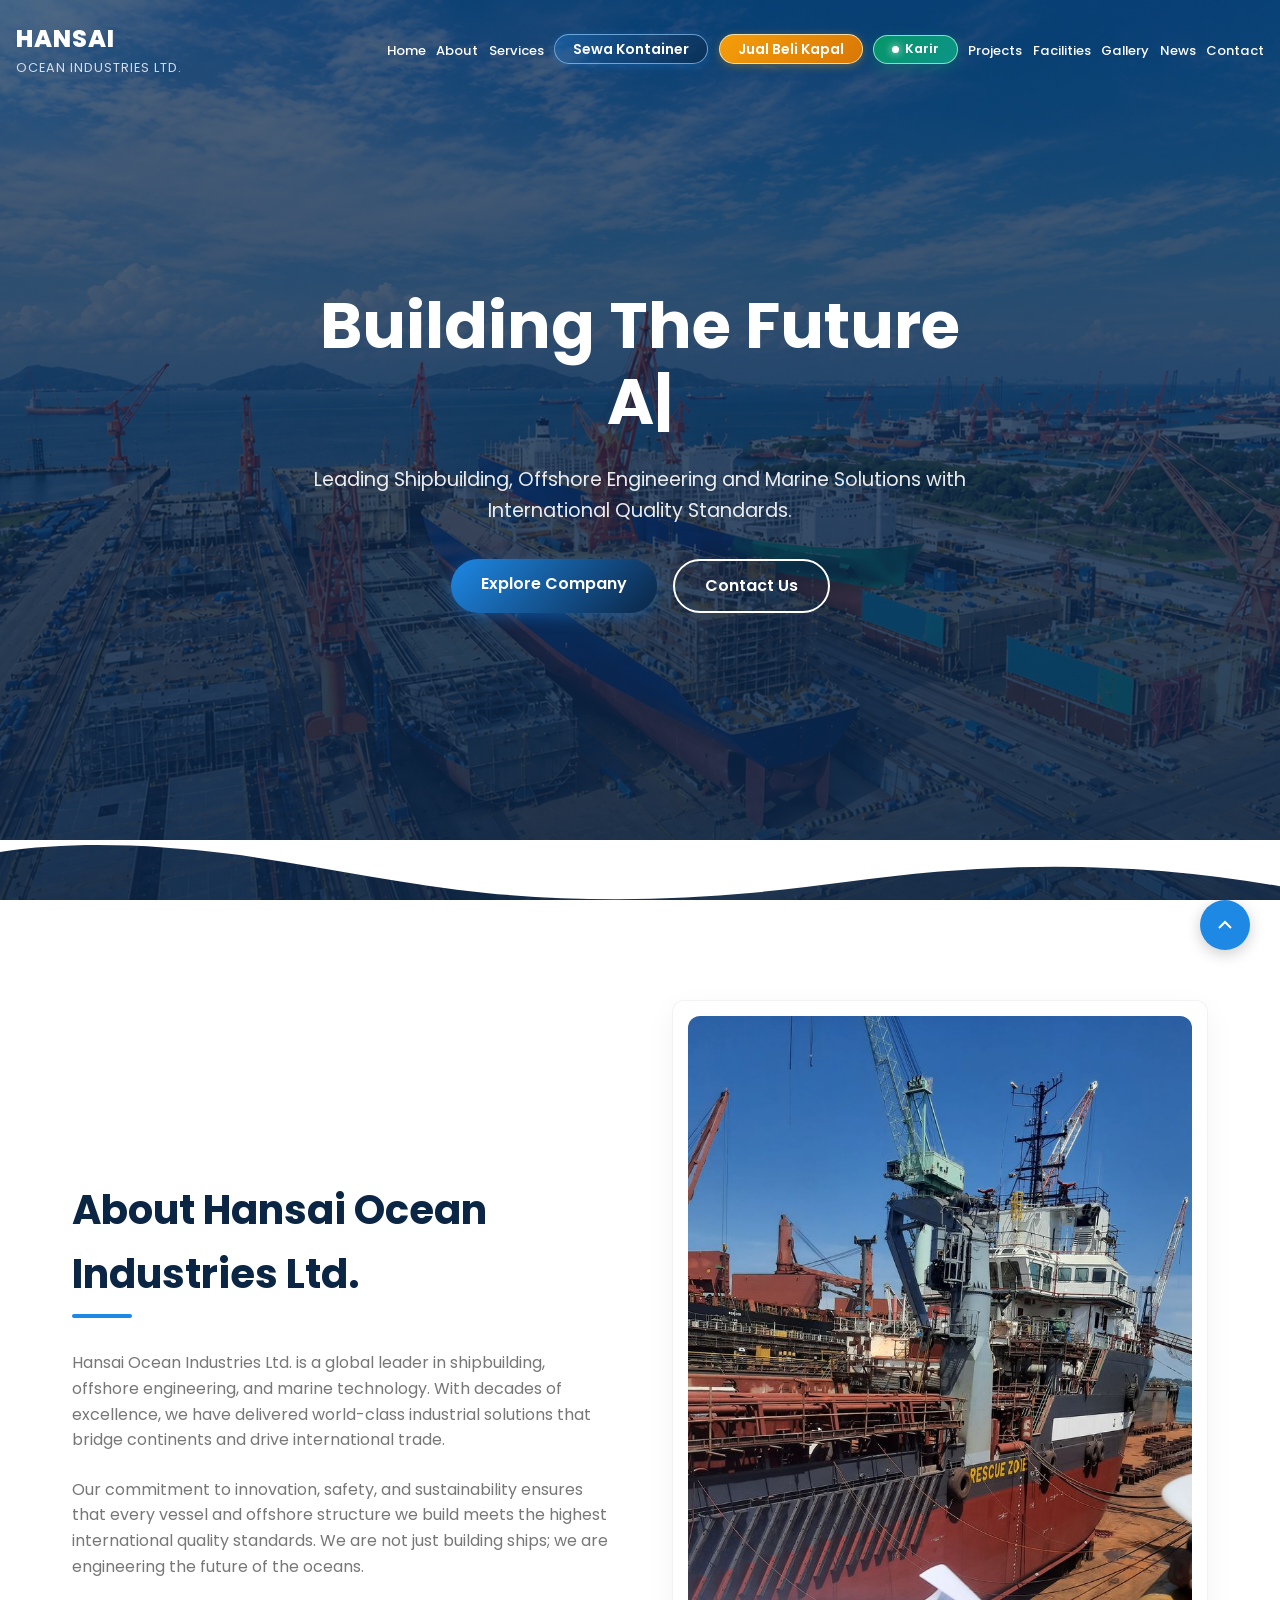
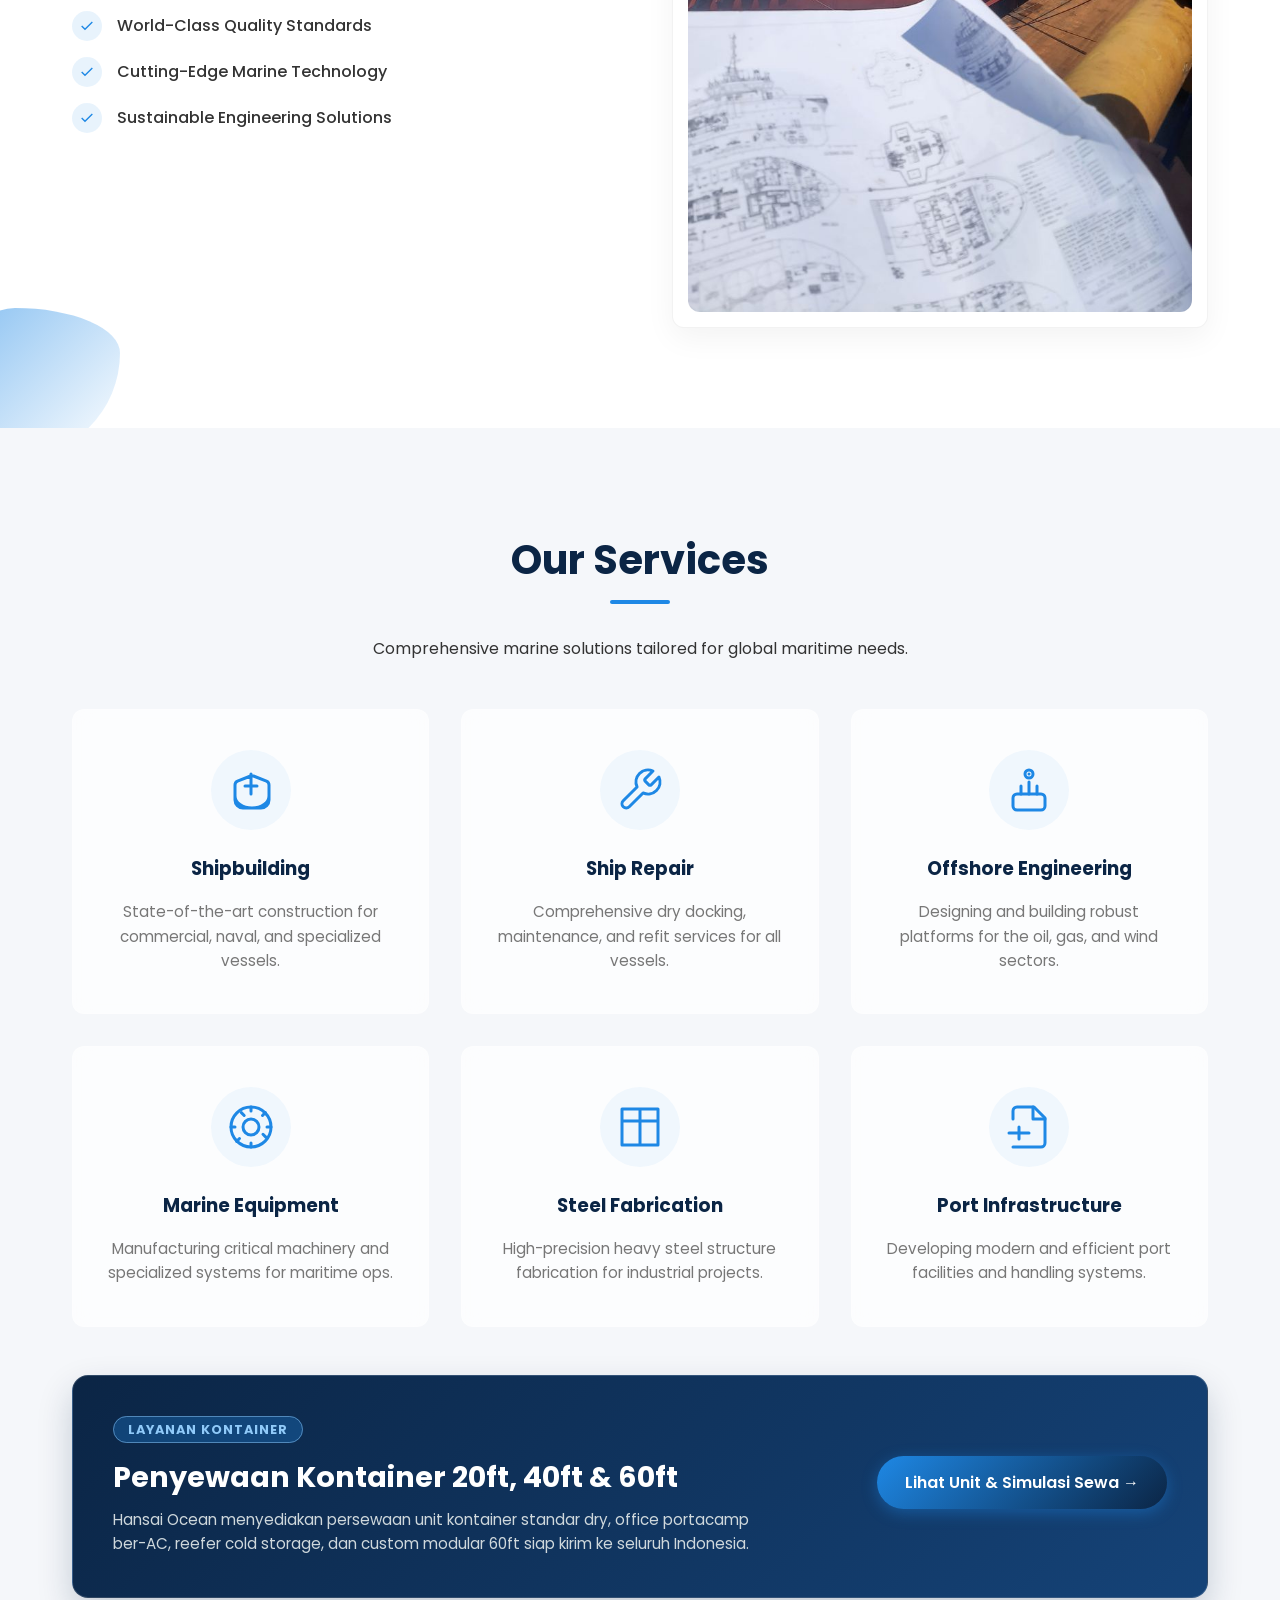
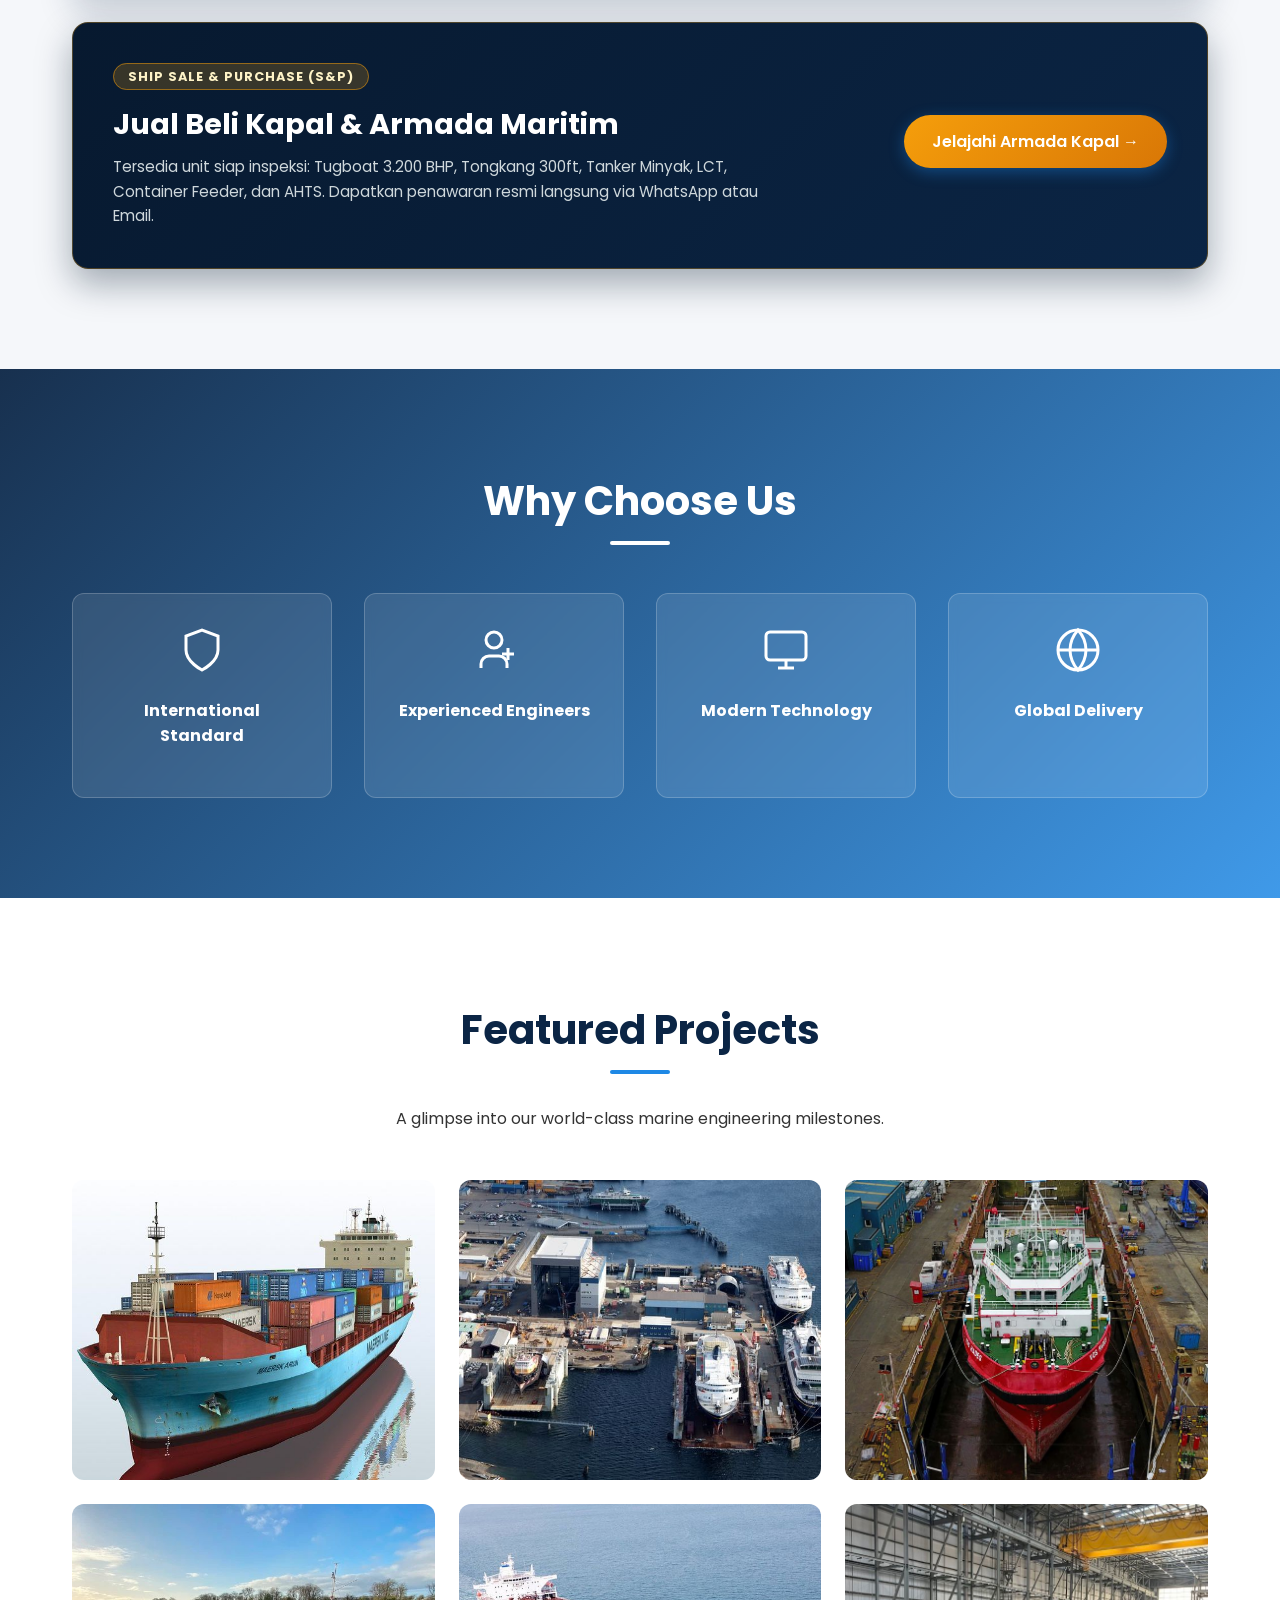
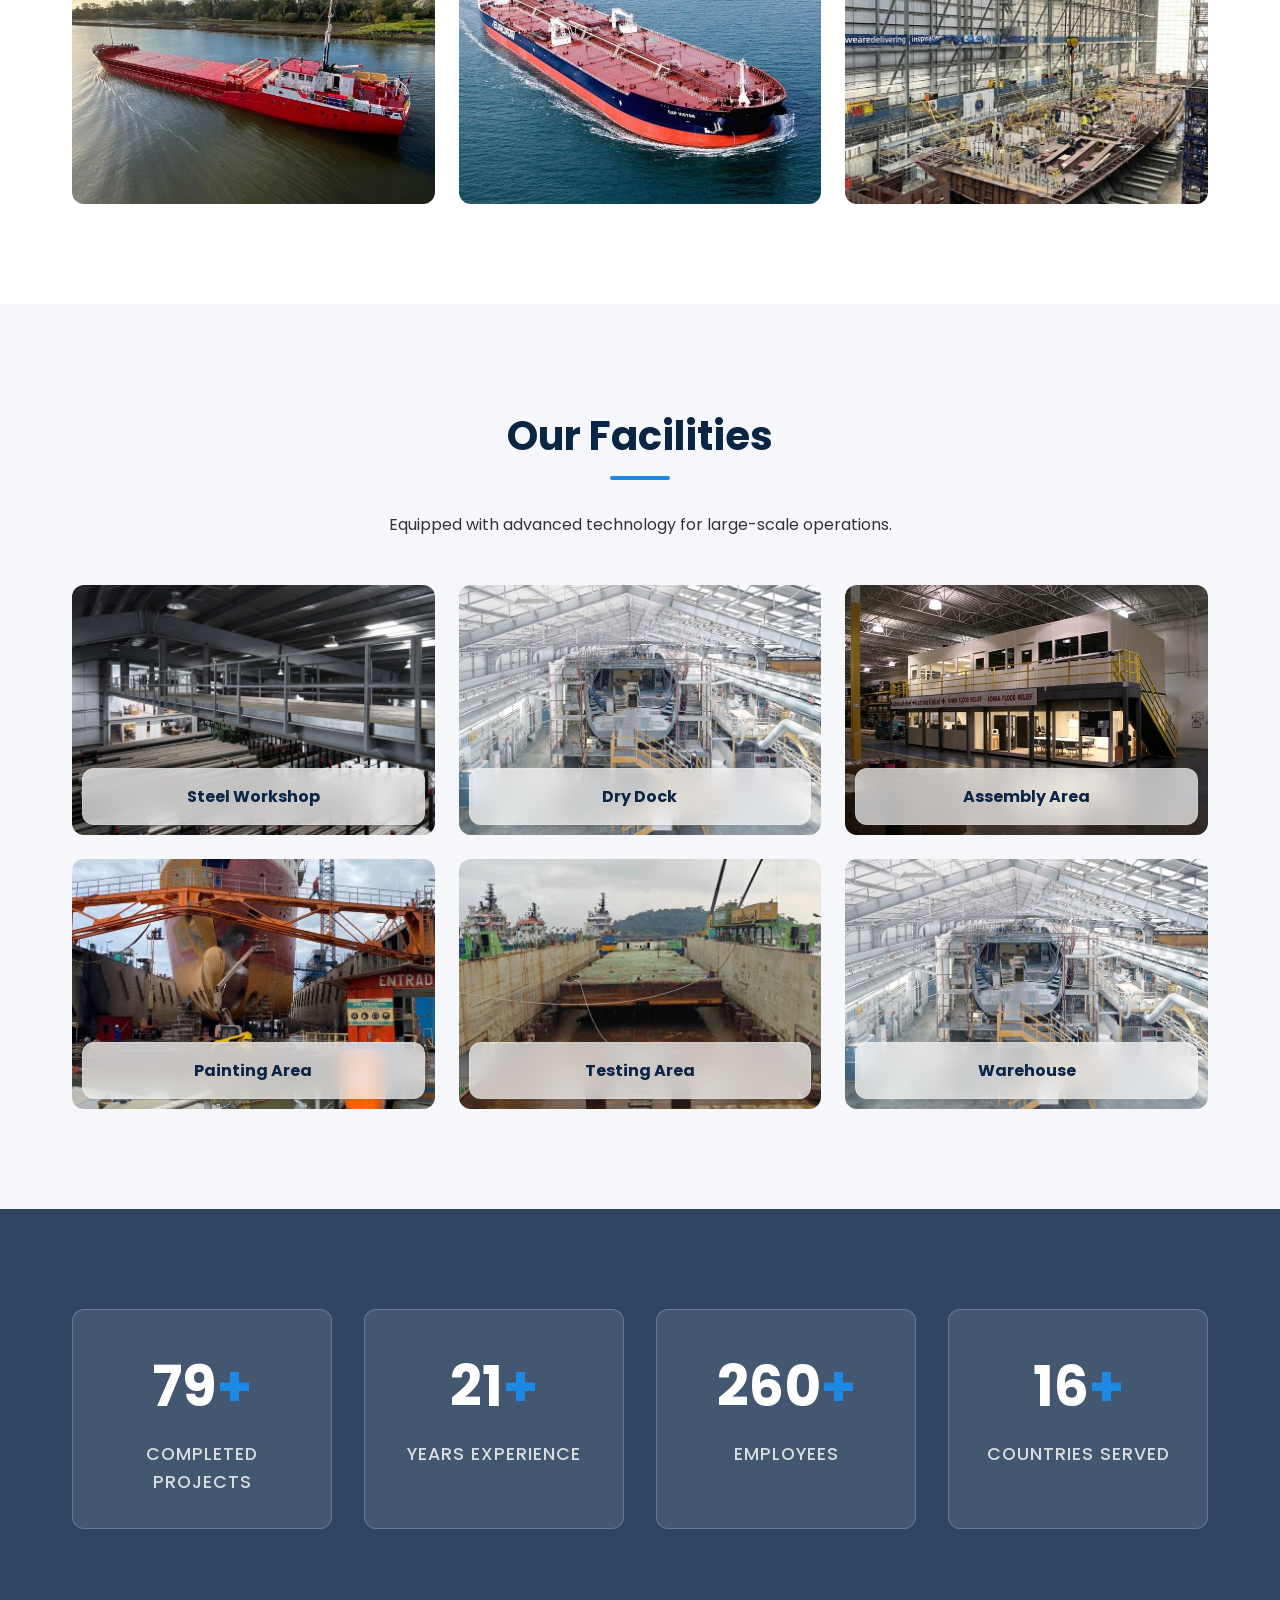
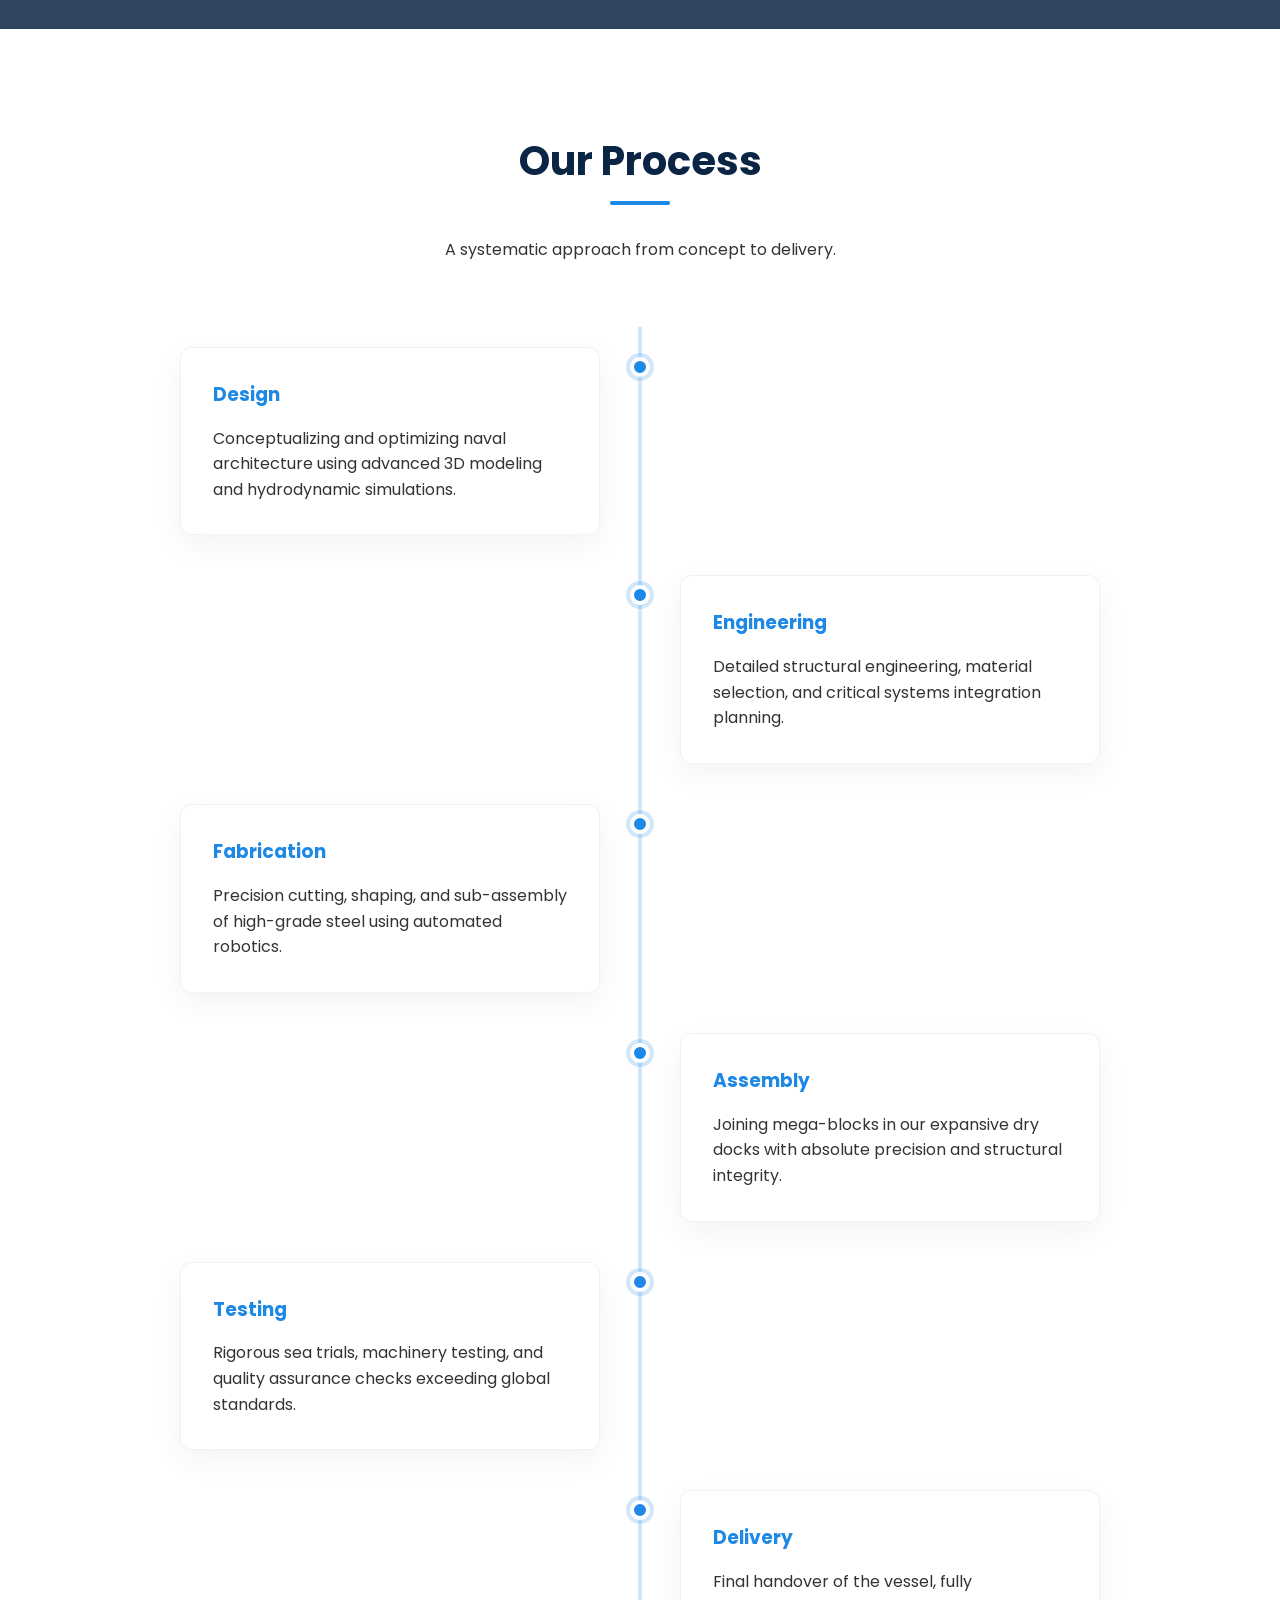
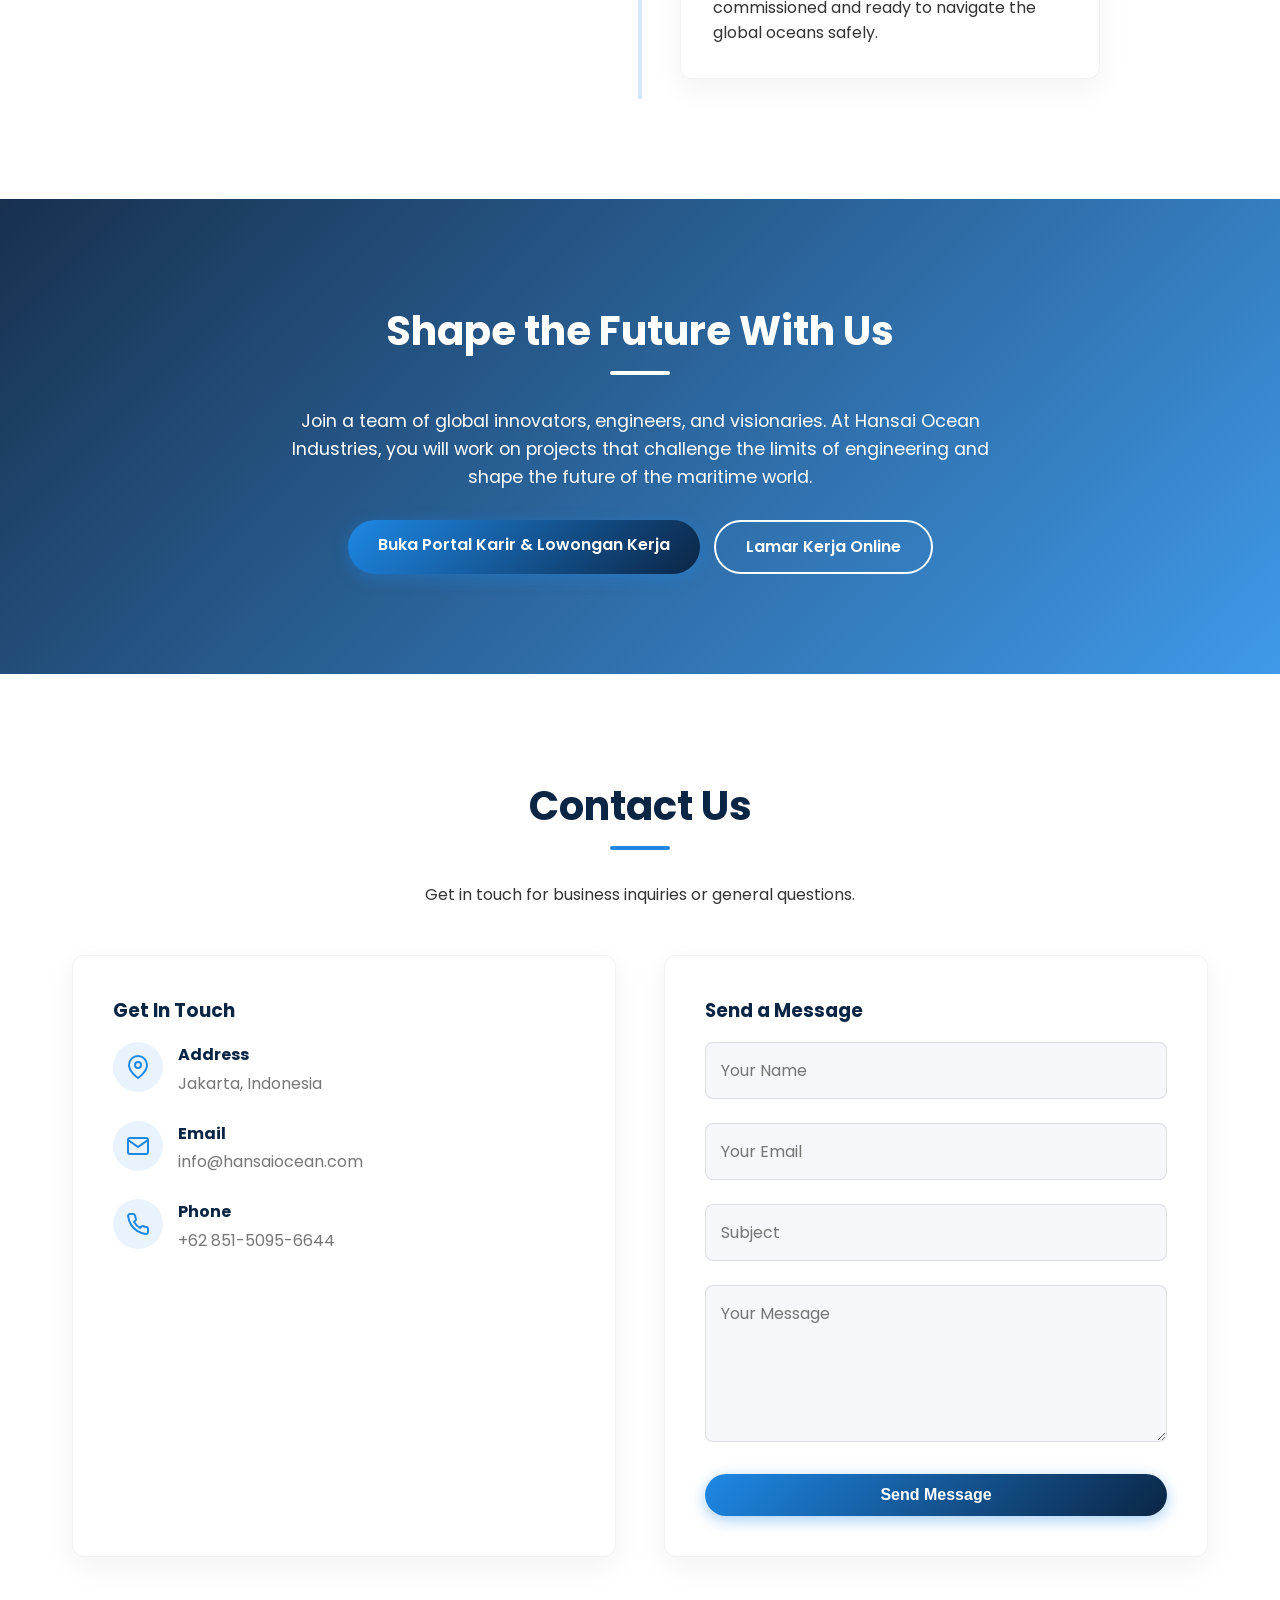
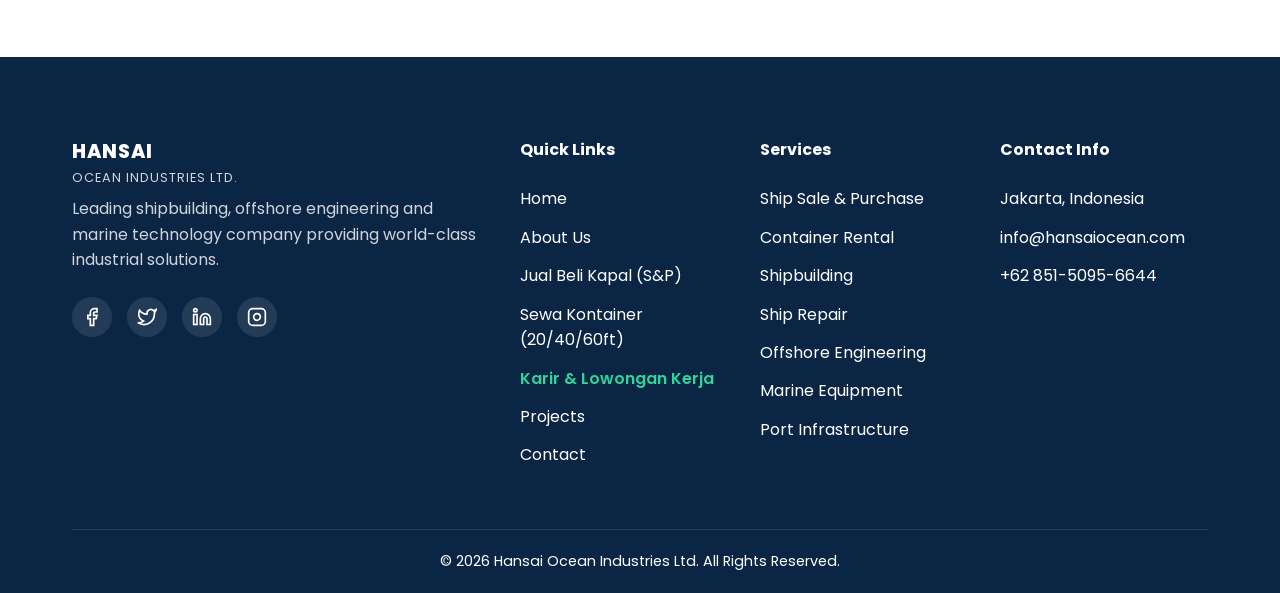
==== commit 5184afa6: "feat: tambahkan halaman karir dan lowongan kerja maritim interaktif" ====
--- a/index.html
+++ b/index.html
@@ -16,6 +16,7 @@
     <link rel="stylesheet" href="style.css">
     <link rel="stylesheet" href="container-style.css">
     <link rel="stylesheet" href="ship-sale-style.css">
+    <link rel="stylesheet" href="career-style.css">
 </head>
 
 <body>
@@ -48,11 +49,11 @@
                 <li><a href="#services" class="nav-link">Services</a></li>
                 <li><a href="sewa-kontainer.html" class="nav-link nav-highlight">Sewa Kontainer</a></li>
                 <li><a href="jual-beli-kapal.html" class="nav-link nav-highlight-gold">Jual Beli Kapal</a></li>
+                <li><a href="karir.html" class="nav-link nav-highlight-career"><span class="hiring-badge-dot"></span> Karir</a></li>
                 <li><a href="#projects" class="nav-link">Projects</a></li>
                 <li><a href="#facilities" class="nav-link">Facilities</a></li>
                 <li><a href="#gallery" class="nav-link">Gallery</a></li>
                 <li><a href="#news" class="nav-link">News</a></li>
-                <li><a href="#career" class="nav-link">Career</a></li>
                 <li><a href="#contact" class="nav-link">Contact</a></li>
             </ul>
         </div>
@@ -525,7 +526,10 @@
             <p class="career-desc">Join a team of global innovators, engineers, and visionaries. At Hansai Ocean
                 Industries, you will work on projects that challenge the limits of engineering and shape the future of
                 the maritime world.</p>
-            <a href="#contact" class="btn btn-primary ripple mt-4">Join Our Team</a>
+            <div style="display: flex; gap: 14px; justify-content: center; flex-wrap: wrap; margin-top: 1.8rem;">
+                <a href="karir.html" class="btn btn-primary ripple">Buka Portal Karir & Lowongan Kerja</a>
+                <a href="karir.html#form-lamaran" class="btn btn-outline ripple" style="color: #ffffff; border-color: #ffffff;">Lamar Kerja Online</a>
+            </div>
         </div>
     </section>
 
@@ -658,8 +662,8 @@
                         <li><a href="#about">About Us</a></li>
                         <li><a href="jual-beli-kapal.html">Jual Beli Kapal (S&P)</a></li>
                         <li><a href="sewa-kontainer.html">Sewa Kontainer (20/40/60ft)</a></li>
+                        <li><a href="karir.html" style="color: #34d399; font-weight: 600;">Karir & Lowongan Kerja</a></li>
                         <li><a href="#projects">Projects</a></li>
-                        <li><a href="#career">Career</a></li>
                         <li><a href="#contact">Contact</a></li>
                     </ul>
                 </div>
--- a/style.css
+++ b/style.css
@@ -215,9 +215,9 @@
 }
 
 .nav-container {
-    max-width: 1200px;
+    max-width: 1320px;
     margin: 0 auto;
-    padding: 0 2rem;
+    padding: 0 1.5rem;
     display: flex;
     justify-content: space-between;
     align-items: center;
@@ -243,14 +243,18 @@
 
 .nav-menu {
     display: flex;
-    gap: 1.5rem;
+    align-items: center;
+    gap: 1rem;
+    flex-wrap: nowrap;
 }
 
 .nav-link {
     color: var(--white);
     font-weight: 500;
-    font-size: 0.95rem;
+    font-size: 0.88rem;
     position: relative;
+    white-space: nowrap !important;
+    display: inline-block;
     transition: var(--transition);
 }
 
@@ -275,18 +279,84 @@
     color: var(--secondary-color) !important;
 }
 
-.nav-link.nav-highlight {
-    background: linear-gradient(135deg, rgba(30, 136, 229, 0.25), rgba(11, 37, 69, 0.4));
-    border: 1px solid rgba(30, 136, 229, 0.5);
-    padding: 6px 14px !important;
-    border-radius: 20px;
-    font-weight: 600;
-}
-
-#navbar.scrolled .nav-link.nav-highlight {
-    background: linear-gradient(135deg, var(--secondary-color), var(--primary-color));
+/* Nav Highlight Badge - Sewa Kontainer (Ocean Blue Pill) */
+.nav-link.nav-highlight,
+.nav-highlight {
+    display: inline-flex !important;
+    align-items: center !important;
+    justify-content: center !important;
+    white-space: nowrap !important;
+    background: linear-gradient(135deg, rgba(30, 136, 229, 0.35), rgba(11, 37, 69, 0.6)) !important;
+    border: 1px solid rgba(144, 202, 249, 0.7) !important;
+    padding: 7px 18px !important;
+    border-radius: 50px !important;
+    font-weight: 600 !important;
+    font-size: 0.88rem !important;
+    color: #ffffff !important;
+    line-height: 1 !important;
+    box-shadow: 0 2px 10px rgba(30, 136, 229, 0.3);
+    flex-shrink: 0;
+    text-decoration: none;
+}
+
+.nav-link.nav-highlight::after,
+.nav-highlight::after {
+    display: none !important;
+}
+
+.nav-link.nav-highlight:hover,
+.nav-highlight:hover {
+    background: linear-gradient(135deg, #1e88e5, #0b2545) !important;
+    color: #ffffff !important;
+    transform: translateY(-2px);
+    box-shadow: 0 4px 15px rgba(30, 136, 229, 0.5);
+}
+
+#navbar.scrolled .nav-link.nav-highlight,
+#navbar.scrolled .nav-highlight {
+    background: linear-gradient(135deg, var(--secondary-color), var(--primary-color)) !important;
     color: var(--white) !important;
-    border: none;
+    border: none !important;
+}
+
+/* Nav Highlight Badge - Jual Beli Kapal (Maritime Gold Pill) */
+.nav-link.nav-highlight-gold,
+.nav-highlight-gold {
+    display: inline-flex !important;
+    align-items: center !important;
+    justify-content: center !important;
+    white-space: nowrap !important;
+    background: linear-gradient(135deg, #f59e0b, #d97706) !important;
+    border: 1px solid rgba(254, 243, 199, 0.8) !important;
+    padding: 7px 18px !important;
+    border-radius: 50px !important;
+    font-weight: 600 !important;
+    font-size: 0.88rem !important;
+    color: #ffffff !important;
+    line-height: 1 !important;
+    box-shadow: 0 2px 10px rgba(245, 158, 11, 0.35);
+    flex-shrink: 0;
+    text-decoration: none;
+}
+
+.nav-link.nav-highlight-gold::after,
+.nav-highlight-gold::after {
+    display: none !important;
+}
+
+.nav-link.nav-highlight-gold:hover,
+.nav-highlight-gold:hover {
+    background: linear-gradient(135deg, #fbbf24, #b45309) !important;
+    color: #ffffff !important;
+    transform: translateY(-2px);
+    box-shadow: 0 4px 15px rgba(245, 158, 11, 0.55);
+}
+
+#navbar.scrolled .nav-link.nav-highlight-gold,
+#navbar.scrolled .nav-highlight-gold {
+    background: linear-gradient(135deg, #f59e0b, #d97706) !important;
+    color: #ffffff !important;
+    border: none !important;
 }
 
 .menu-toggle {
@@ -1089,7 +1159,56 @@
 /* ======================================================
    RESPONSIVE DESIGN (TABLET & MOBILE)
 ====================================================== */
+@media (max-width: 1200px) and (min-width: 992px) {
+    .nav-container { padding: 0 1rem; }
+    .nav-menu { gap: 0.65rem; }
+    .nav-link { font-size: 0.82rem; }
+    .nav-link.nav-highlight,
+    .nav-highlight,
+    .nav-link.nav-highlight-gold,
+    .nav-highlight-gold {
+        padding: 6px 14px !important;
+        font-size: 0.82rem !important;
+        white-space: nowrap !important;
+    }
+}
+
 @media (max-width: 991px) {
+    .menu-toggle { display: block; }
+    .nav-menu {
+        position: fixed;
+        top: 0; left: -100%;
+        width: 80%; max-width: 380px; height: 100vh;
+        background-color: var(--primary-color);
+        flex-direction: column;
+        justify-content: flex-start;
+        align-items: center;
+        transition: 0.4s;
+        box-shadow: 2px 0 20px rgba(0,0,0,0.5);
+        padding: 5rem 1.5rem 2rem 1.5rem;
+        overflow-y: auto;
+        gap: 0.6rem;
+    }
+    .nav-menu.active { left: 0; }
+    .nav-menu li { margin: 6px 0; width: 100%; text-align: center; }
+    .nav-link { font-size: 1.05rem; }
+    .nav-link::after { display: none; }
+    
+    .nav-link.nav-highlight,
+    .nav-highlight,
+    .nav-link.nav-highlight-gold,
+    .nav-highlight-gold {
+        display: inline-flex !important;
+        width: auto;
+        padding: 8px 24px !important;
+        font-size: 0.95rem !important;
+        white-space: nowrap !important;
+    }
+
+    .menu-toggle.active .bar:nth-child(1) { transform: translateY(8px) rotate(45deg); }
+    .menu-toggle.active .bar:nth-child(2) { opacity: 0; }
+    .menu-toggle.active .bar:nth-child(3) { transform: translateY(-8px) rotate(-45deg); }
+
     .section-padding { padding: 70px 0; }
     .hero-content h1 { font-size: 3rem; }
     .about-grid { grid-template-columns: 1fr; gap: 2rem; }
@@ -1103,27 +1222,6 @@
 }
 
 @media (max-width: 768px) {
-    .menu-toggle { display: block; }
-    .nav-menu {
-        position: fixed;
-        top: 0; left: -100%;
-        width: 80%; height: 100vh;
-        background-color: var(--primary-color);
-        flex-direction: column;
-        justify-content: center;
-        align-items: center;
-        transition: 0.4s;
-        box-shadow: 2px 0 20px rgba(0,0,0,0.5);
-    }
-    .nav-menu.active { left: 0; }
-    .nav-menu li { margin: 15px 0; }
-    .nav-link { font-size: 1.2rem; }
-    .nav-link::after { display: none; }
-    
-    .menu-toggle.active .bar:nth-child(1) { transform: translateY(8px) rotate(45deg); }
-    .menu-toggle.active .bar:nth-child(2) { opacity: 0; }
-    .menu-toggle.active .bar:nth-child(3) { transform: translateY(-8px) rotate(-45deg); }
-
     .hero-content h1 { font-size: 2.5rem; }
     .footer-grid { grid-template-columns: 1fr; }
 }
--- a/container-style.css
+++ b/container-style.css
@@ -30,17 +30,29 @@
 }
 
 /* Nav Link Highlight Badge */
+.nav-link.nav-highlight,
 .nav-highlight {
-    background: linear-gradient(135deg, rgba(30, 136, 229, 0.25), rgba(11, 37, 69, 0.4));
-    border: 1px solid rgba(30, 136, 229, 0.5);
-    padding: 6px 14px !important;
-    border-radius: 20px;
-    font-weight: 600;
-}
+    display: inline-flex !important;
+    align-items: center !important;
+    justify-content: center !important;
+    white-space: nowrap !important;
+    background: linear-gradient(135deg, rgba(30, 136, 229, 0.35), rgba(11, 37, 69, 0.6)) !important;
+    border: 1px solid rgba(144, 202, 249, 0.7) !important;
+    padding: 7px 18px !important;
+    border-radius: 50px !important;
+    font-weight: 600 !important;
+    line-height: 1 !important;
+    flex-shrink: 0;
+}
+.nav-link.nav-highlight::after,
+.nav-highlight::after {
+    display: none !important;
+}
+#navbar.scrolled .nav-link.nav-highlight,
 #navbar.scrolled .nav-highlight {
-    background: linear-gradient(135deg, var(--secondary-color), var(--primary-color));
+    background: linear-gradient(135deg, var(--secondary-color), var(--primary-color)) !important;
     color: var(--white) !important;
-    border: none;
+    border: none !important;
 }
 
 /* Container Hero Specifics */
--- a/ship-sale-style.css
+++ b/ship-sale-style.css
@@ -43,26 +43,109 @@
     font-weight: 600;
 }
 
-/* Nav Link Highlight Badge */
+/* Nav Link Highlight Badges */
+.nav-link.nav-highlight,
 .nav-highlight {
-    background: linear-gradient(135deg, rgba(30, 136, 229, 0.25), rgba(11, 37, 69, 0.4));
-    border: 1px solid rgba(30, 136, 229, 0.5);
-    padding: 6px 14px !important;
-    border-radius: 20px;
-    font-weight: 600;
-}
+    display: inline-flex !important;
+    align-items: center !important;
+    justify-content: center !important;
+    white-space: nowrap !important;
+    background: linear-gradient(135deg, rgba(30, 136, 229, 0.35), rgba(11, 37, 69, 0.6)) !important;
+    border: 1px solid rgba(144, 202, 249, 0.7) !important;
+    padding: 7px 18px !important;
+    border-radius: 50px !important;
+    font-weight: 600 !important;
+    line-height: 1 !important;
+    color: #ffffff !important;
+    flex-shrink: 0;
+    text-decoration: none;
+}
+.nav-link.nav-highlight::after,
+.nav-highlight::after {
+    display: none !important;
+}
+#navbar.scrolled .nav-link.nav-highlight,
+#navbar.scrolled .nav-highlight {
+    background: linear-gradient(135deg, var(--secondary-color), var(--primary-color)) !important;
+    color: var(--white) !important;
+    border: none !important;
+}
+
+.nav-link.nav-highlight-gold,
 .nav-highlight-gold {
-    background: linear-gradient(135deg, rgba(245, 158, 11, 0.2), rgba(11, 37, 69, 0.5));
-    border: 1px solid rgba(245, 158, 11, 0.6);
-    padding: 6px 14px !important;
-    border-radius: 20px;
-    font-weight: 600;
-    color: #fef3c7 !important;
-}
+    display: inline-flex !important;
+    align-items: center !important;
+    justify-content: center !important;
+    white-space: nowrap !important;
+    background: linear-gradient(135deg, #f59e0b, #d97706) !important;
+    border: 1px solid rgba(254, 243, 199, 0.8) !important;
+    padding: 7px 18px !important;
+    border-radius: 50px !important;
+    font-weight: 600 !important;
+    color: #ffffff !important;
+    line-height: 1 !important;
+    box-shadow: 0 2px 10px rgba(245, 158, 11, 0.35);
+    flex-shrink: 0;
+    text-decoration: none;
+}
+.nav-link.nav-highlight-gold::after,
+.nav-highlight-gold::after {
+    display: none !important;
+}
+#navbar.scrolled .nav-link.nav-highlight-gold,
 #navbar.scrolled .nav-highlight-gold {
-    background: linear-gradient(135deg, #f59e0b, #d97706);
+    background: linear-gradient(135deg, #f59e0b, #d97706) !important;
     color: #ffffff !important;
-    border: none;
+    border: none !important;
+}
+
+.nav-link.nav-highlight-career,
+.nav-highlight-career {
+    display: inline-flex !important;
+    align-items: center !important;
+    justify-content: center !important;
+    gap: 6px !important;
+    white-space: nowrap !important;
+    background: linear-gradient(135deg, #059669, #0d9488) !important;
+    border: 1px solid rgba(167, 243, 208, 0.8) !important;
+    padding: 7px 18px !important;
+    border-radius: 50px !important;
+    font-weight: 600 !important;
+    color: #ffffff !important;
+    line-height: 1 !important;
+    box-shadow: 0 4px 14px rgba(5, 150, 105, 0.35);
+    flex-shrink: 0;
+    text-decoration: none;
+    transition: var(--transition);
+}
+.nav-link.nav-highlight-career:hover,
+.nav-highlight-career:hover {
+    transform: translateY(-2px);
+    box-shadow: 0 6px 18px rgba(5, 150, 105, 0.5);
+    background: linear-gradient(135deg, #047857, #0f766e) !important;
+}
+.nav-link.nav-highlight-career::after,
+.nav-highlight-career::after {
+    display: none !important;
+}
+#navbar.scrolled .nav-link.nav-highlight-career,
+#navbar.scrolled .nav-highlight-career {
+    background: linear-gradient(135deg, #059669, #0d9488) !important;
+    color: #ffffff !important;
+    border: none !important;
+}
+.hiring-badge-dot {
+    width: 7px;
+    height: 7px;
+    background: #ffffff;
+    border-radius: 50%;
+    display: inline-block;
+    box-shadow: 0 0 8px #ffffff;
+    animation: pulseMiniDot 1.5s infinite;
+}
+@keyframes pulseMiniDot {
+    0%, 100% { transform: scale(0.9); opacity: 0.9; }
+    50% { transform: scale(1.4); opacity: 1; }
 }
 
 /* Floating WhatsApp Button */
@@ -748,30 +831,49 @@
 .quote-form-grid {
     display: grid;
     grid-template-columns: 1fr 1fr;
-    gap: 12px;
-    margin-bottom: 12px;
+    gap: 16px;
+    margin-bottom: 14px;
+    align-items: start;
 }
 .quote-form-group {
     display: flex;
     flex-direction: column;
-    gap: 4px;
+    gap: 6px;
 }
 .quote-form-group label {
-    font-size: 0.8rem;
+    font-size: 0.82rem;
     font-weight: 600;
     color: #475569;
+    white-space: nowrap;
+    overflow: hidden;
+    text-overflow: ellipsis;
 }
 .quote-form-group input,
-.quote-form-group select,
-.quote-form-group textarea {
-    padding: 10px 12px;
+.quote-form-group select {
+    padding: 10px 14px;
+    height: 44px;
     border: 1px solid #cbd5e1;
     border-radius: 8px;
-    font-size: 0.88rem;
+    font-size: 0.9rem;
     font-family: inherit;
     background: #ffffff;
     outline: none;
     transition: var(--transition);
+    box-sizing: border-box;
+    width: 100%;
+}
+.quote-form-group textarea {
+    padding: 12px 14px;
+    border: 1px solid #cbd5e1;
+    border-radius: 8px;
+    font-size: 0.9rem;
+    font-family: inherit;
+    background: #ffffff;
+    outline: none;
+    transition: var(--transition);
+    box-sizing: border-box;
+    width: 100%;
+    resize: vertical;
 }
 .quote-form-group input:focus,
 .quote-form-group select:focus,
--- a/career-style.css
+++ b/career-style.css
@@ -0,0 +1,1415 @@
+/* ======================================================
+   HANSAI OCEAN INDUSTRIES - CAREER & RECRUITMENT PORTAL
+   DEDICATED STYLESHEET
+   ====================================================== */
+
+:root {
+    --career-emerald: #059669;
+    --career-emerald-hover: #047857;
+    --career-teal: #0d9488;
+    --career-cyan: #06b6d4;
+    --career-light-bg: #f8fafc;
+    --career-card-bg: #ffffff;
+    --career-border: rgba(226, 232, 240, 0.9);
+    --career-navy-dark: #07192f;
+    --career-accent-orange: #ea580c;
+    --career-shadow-card: 0 10px 30px -5px rgba(11, 37, 69, 0.08);
+    --career-shadow-hover: 0 20px 40px -10px rgba(5, 150, 105, 0.2);
+    --wa-green: #25d366;
+    --wa-green-hover: #20ba5a;
+}
+
+/* ======================================================
+   NAVBAR HIGHLIGHT BADGE FOR CAREER
+   ====================================================== */
+.nav-link.nav-highlight-career,
+.nav-highlight-career {
+    display: inline-flex !important;
+    align-items: center !important;
+    justify-content: center !important;
+    gap: 6px !important;
+    white-space: nowrap !important;
+    background: linear-gradient(135deg, #059669, #0d9488) !important;
+    border: 1px solid rgba(167, 243, 208, 0.8) !important;
+    padding: 7px 18px !important;
+    border-radius: 50px !important;
+    font-weight: 600 !important;
+    color: #ffffff !important;
+    line-height: 1 !important;
+    box-shadow: 0 4px 14px rgba(5, 150, 105, 0.35);
+    flex-shrink: 0;
+    text-decoration: none;
+    transition: var(--transition);
+}
+.nav-link.nav-highlight-career:hover,
+.nav-highlight-career:hover {
+    transform: translateY(-2px);
+    box-shadow: 0 6px 18px rgba(5, 150, 105, 0.5);
+    background: linear-gradient(135deg, #047857, #0f766e) !important;
+}
+.nav-link.nav-highlight-career::after,
+.nav-highlight-career::after {
+    display: none !important;
+}
+#navbar.scrolled .nav-link.nav-highlight-career,
+#navbar.scrolled .nav-highlight-career {
+    background: linear-gradient(135deg, #059669, #0d9488) !important;
+    color: #ffffff !important;
+    border: none !important;
+}
+
+.hiring-badge-dot {
+    width: 7px;
+    height: 7px;
+    background: #ffffff;
+    border-radius: 50%;
+    display: inline-block;
+    box-shadow: 0 0 8px #ffffff;
+    animation: pulseMiniDot 1.5s infinite;
+}
+@keyframes pulseMiniDot {
+    0%, 100% { transform: scale(0.9); opacity: 0.9; }
+    50% { transform: scale(1.4); opacity: 1; }
+}
+
+@media (max-width: 1300px) and (min-width: 992px) {
+    .nav-container {
+        padding: 0 1rem;
+    }
+    .nav-menu {
+        gap: 0.65rem !important;
+    }
+    .nav-link {
+        font-size: 0.82rem !important;
+    }
+    .nav-highlight-career,
+    .nav-highlight-gold,
+    .nav-highlight {
+        padding: 5px 12px !important;
+        font-size: 0.8rem !important;
+    }
+}
+
+/* ======================================================
+   TRUST & ANTI-FRAUD BANNER (BEBAS PUNGUTAN)
+   ====================================================== */
+.career-trust-banner {
+    display: flex;
+    align-items: center;
+    justify-content: space-between;
+    gap: 16px;
+    background: #f8fafc;
+    border: 1px solid #e2e8f0;
+    border-left: 4px solid var(--career-emerald);
+    box-shadow: 0 2px 10px rgba(11, 37, 69, 0.04);
+    padding: 12px 20px;
+    border-radius: 10px;
+    margin: 0 0 1.8rem 0;
+    font-size: 0.88rem;
+    color: #1e293b;
+    transition: var(--transition);
+}
+.career-trust-banner:hover {
+    box-shadow: 0 4px 15px rgba(5, 150, 105, 0.1);
+    border-color: #cbd5e1;
+    border-left-color: var(--career-emerald);
+}
+.trust-pill-label {
+    display: inline-flex;
+    align-items: center;
+    gap: 6px;
+    background: #fee2e2;
+    border: 1px solid #fca5a5;
+    color: #b91c1c;
+    padding: 4px 12px;
+    border-radius: 20px;
+    font-size: 0.75rem;
+    font-weight: 700;
+    letter-spacing: 0.5px;
+    text-transform: uppercase;
+    flex-shrink: 0;
+}
+.trust-pill-text {
+    font-weight: 500;
+    line-height: 1.5;
+    flex: 1;
+}
+.trust-pill-text strong {
+    color: #059669;
+    font-weight: 700;
+}
+.trust-pill-action {
+    display: inline-flex;
+    align-items: center;
+    gap: 6px;
+    color: #0284c7;
+    background: #f0f9ff;
+    border: 1px solid #bae6fd;
+    padding: 6px 14px;
+    border-radius: 20px;
+    text-decoration: none;
+    font-weight: 600;
+    font-size: 0.82rem;
+    white-space: nowrap;
+    flex-shrink: 0;
+    transition: var(--transition);
+}
+.trust-pill-action:hover {
+    background: #0284c7;
+    color: #ffffff;
+    border-color: #0284c7;
+    transform: translateY(-1px);
+}
+
+@media (max-width: 900px) {
+    .career-trust-banner {
+        border-radius: 12px;
+        flex-direction: column;
+        text-align: center;
+        padding: 14px 16px;
+        gap: 10px;
+    }
+}
+
+/* ======================================================
+   HERO SECTION
+   ====================================================== */
+.career-hero {
+    min-height: 100vh !important;
+    height: auto !important;
+    display: flex !important;
+    flex-direction: column !important;
+    justify-content: flex-start !important;
+    align-items: center !important;
+    position: relative !important;
+    padding-top: 135px !important;
+    padding-bottom: 70px !important;
+    overflow: hidden;
+}
+.career-hero .hero-content {
+    text-align: center;
+}
+.career-hero .breadcrumb {
+    justify-content: center;
+}
+.career-hero .career-hero-buttons {
+    justify-content: center;
+}
+.career-hero .career-hero-desc {
+    margin-left: auto;
+    margin-right: auto;
+}
+.career-hero .hero-bg {
+    filter: brightness(0.4) saturate(1.15);
+}
+.career-hero-badge {
+    display: inline-flex;
+    align-items: center;
+    gap: 10px;
+    background: rgba(5, 150, 105, 0.2);
+    border: 1px solid rgba(110, 231, 183, 0.4);
+    backdrop-filter: blur(12px);
+    padding: 8px 22px;
+    border-radius: 30px;
+    color: #a7f3d0;
+    font-size: 0.92rem;
+    font-weight: 600;
+    margin-bottom: 1.5rem;
+    letter-spacing: 0.5px;
+}
+.pulse-dot-emerald {
+    width: 10px;
+    height: 10px;
+    background-color: #10b981;
+    border-radius: 50%;
+    box-shadow: 0 0 14px #10b981;
+    animation: pulseGlowEmerald 1.5s infinite;
+}
+@keyframes pulseGlowEmerald {
+    0%, 100% { transform: scale(0.9); opacity: 0.8; }
+    50% { transform: scale(1.3); opacity: 1; }
+}
+
+.career-hero-title {
+    font-size: 3.2rem;
+    line-height: 1.2;
+    color: #ffffff;
+    font-weight: 800;
+    margin-bottom: 1.2rem;
+    text-shadow: 0 4px 20px rgba(0, 0, 0, 0.5);
+}
+.career-hero-title span {
+    background: linear-gradient(135deg, #34d399, #38bdf8);
+    -webkit-background-clip: text;
+    -webkit-text-fill-color: transparent;
+}
+.career-hero-desc {
+    font-size: 1.15rem;
+    line-height: 1.8;
+    color: #e2e8f0;
+    max-width: 820px;
+    margin-bottom: 2.2rem;
+}
+.career-hero-buttons {
+    display: flex;
+    gap: 1rem;
+    flex-wrap: wrap;
+    align-items: center;
+}
+.btn-emerald {
+    background: linear-gradient(135deg, #059669, #0d9488);
+    color: #ffffff !important;
+    border: 1px solid rgba(255, 255, 255, 0.2);
+    box-shadow: 0 8px 20px rgba(5, 150, 105, 0.35);
+    padding: 13px 28px;
+    font-weight: 600;
+    border-radius: 8px;
+    display: inline-flex;
+    align-items: center;
+    gap: 8px;
+    transition: var(--transition);
+}
+.btn-emerald:hover {
+    background: linear-gradient(135deg, #047857, #0f766e);
+    transform: translateY(-2px);
+    box-shadow: 0 12px 26px rgba(5, 150, 105, 0.5);
+}
+
+/* Hero Stats Bar */
+.career-hero-stats {
+    display: grid;
+    grid-template-columns: repeat(4, 1fr);
+    gap: 1.5rem;
+    margin-top: 3rem;
+    padding-top: 2rem;
+    border-top: 1px solid rgba(255, 255, 255, 0.15);
+}
+.career-stat-card {
+    background: rgba(255, 255, 255, 0.07);
+    backdrop-filter: blur(10px);
+    border: 1px solid rgba(255, 255, 255, 0.14);
+    border-radius: 14px;
+    padding: 1.2rem 1.4rem;
+    transition: var(--transition);
+}
+.career-stat-card:hover {
+    background: rgba(255, 255, 255, 0.14);
+    transform: translateY(-3px);
+}
+.career-stat-card h3 {
+    font-size: 2rem;
+    color: #ffffff;
+    margin-bottom: 0.2rem;
+    font-weight: 800;
+}
+.career-stat-card h3 span {
+    color: #34d399;
+}
+.career-stat-card p {
+    font-size: 0.88rem;
+    color: #cbd5e1;
+    margin: 0;
+    font-weight: 500;
+}
+
+/* ======================================================
+   FILTER & SEARCH CONTROLS
+   ====================================================== */
+.job-search-panel {
+    background: #ffffff;
+    border-radius: 20px;
+    padding: 2.2rem;
+    margin-top: -55px;
+    position: relative;
+    z-index: 10;
+    box-shadow: 0 20px 45px rgba(11, 37, 69, 0.12);
+    border: 1px solid rgba(226, 232, 240, 0.9);
+}
+.search-header-row {
+    display: flex;
+    justify-content: space-between;
+    align-items: center;
+    margin-bottom: 1.5rem;
+    flex-wrap: wrap;
+    gap: 1rem;
+}
+.search-header-row h3 {
+    font-size: 1.35rem;
+    margin: 0;
+    color: var(--primary-color);
+    display: flex;
+    align-items: center;
+    gap: 8px;
+}
+.jobs-count-badge {
+    background: rgba(5, 150, 105, 0.1);
+    color: #059669;
+    padding: 6px 14px;
+    border-radius: 30px;
+    font-weight: 600;
+    font-size: 0.88rem;
+    border: 1px solid rgba(5, 150, 105, 0.25);
+}
+
+.search-input-wrapper {
+    position: relative;
+    width: 100%;
+    margin-bottom: 1.2rem;
+}
+.search-input-wrapper svg {
+    position: absolute;
+    left: 18px;
+    top: 50%;
+    transform: translateY(-50%);
+    color: #94a3b8;
+    pointer-events: none;
+}
+.search-input-wrapper input {
+    width: 100%;
+    padding: 16px 18px 16px 52px;
+    border-radius: 12px;
+    border: 2px solid #e2e8f0;
+    font-size: 1rem;
+    font-family: inherit;
+    transition: var(--transition);
+    background: #f8fafc;
+}
+.search-input-wrapper input:focus {
+    outline: none;
+    border-color: #059669;
+    background: #ffffff;
+    box-shadow: 0 0 0 4px rgba(5, 150, 105, 0.15);
+}
+
+.filter-grid-selectors {
+    display: grid;
+    grid-template-columns: repeat(4, 1fr);
+    gap: 1rem;
+}
+.filter-select-group {
+    display: flex;
+    flex-direction: column;
+    gap: 6px;
+}
+.filter-select-group label {
+    font-size: 0.8rem;
+    font-weight: 600;
+    color: #64748b;
+    text-transform: uppercase;
+    letter-spacing: 0.5px;
+}
+.custom-select {
+    width: 100%;
+    padding: 12px 14px;
+    border-radius: 10px;
+    border: 1.5px solid #e2e8f0;
+    font-size: 0.92rem;
+    font-family: inherit;
+    background-color: #f8fafc;
+    color: #1e293b;
+    font-weight: 500;
+    cursor: pointer;
+    transition: var(--transition);
+}
+.custom-select:focus {
+    outline: none;
+    border-color: #059669;
+    background-color: #ffffff;
+}
+
+.active-filters-row {
+    display: flex;
+    align-items: center;
+    gap: 8px;
+    margin-top: 1.2rem;
+    flex-wrap: wrap;
+    padding-top: 1rem;
+    border-top: 1px solid #f1f5f9;
+}
+.active-filters-label {
+    font-size: 0.85rem;
+    color: #64748b;
+    font-weight: 600;
+}
+.quick-tag-btn {
+    background: #f1f5f9;
+    border: 1px solid #e2e8f0;
+    padding: 6px 14px;
+    border-radius: 20px;
+    font-size: 0.82rem;
+    font-weight: 500;
+    color: #475569;
+    cursor: pointer;
+    transition: var(--transition);
+}
+.quick-tag-btn:hover,
+.quick-tag-btn.active {
+    background: #059669;
+    color: #ffffff;
+    border-color: #059669;
+}
+.btn-reset-filters {
+    margin-left: auto;
+    background: none;
+    border: none;
+    color: #ef4444;
+    font-size: 0.85rem;
+    font-weight: 600;
+    cursor: pointer;
+    display: inline-flex;
+    align-items: center;
+    gap: 4px;
+    padding: 4px 8px;
+    border-radius: 6px;
+    transition: var(--transition);
+}
+.btn-reset-filters:hover {
+    background: #fef2f2;
+}
+
+/* ======================================================
+   JOB VACANCY CARDS GRID
+   ====================================================== */
+.jobs-section {
+    padding: 60px 0 90px;
+    background-color: var(--career-light-bg);
+}
+.jobs-grid {
+    display: grid;
+    grid-template-columns: repeat(auto-fill, minmax(360px, 1fr));
+    gap: 2rem;
+    margin-top: 2rem;
+}
+
+.job-card {
+    background: #ffffff;
+    border-radius: 16px;
+    border: 1px solid var(--career-border);
+    padding: 2rem;
+    box-shadow: var(--career-shadow-card);
+    transition: var(--transition);
+    display: flex;
+    flex-direction: column;
+    justify-content: space-between;
+    position: relative;
+    overflow: hidden;
+}
+.job-card::before {
+    content: '';
+    position: absolute;
+    top: 0;
+    left: 0;
+    right: 0;
+    height: 4px;
+    background: linear-gradient(90deg, #059669, #0d9488);
+    opacity: 0;
+    transition: var(--transition);
+}
+.job-card:hover {
+    transform: translateY(-5px);
+    box-shadow: var(--career-shadow-hover);
+    border-color: rgba(5, 150, 105, 0.3);
+}
+.job-card:hover::before {
+    opacity: 1;
+}
+
+.job-card-header {
+    display: flex;
+    justify-content: space-between;
+    align-items: flex-start;
+    margin-bottom: 1.2rem;
+    gap: 0.8rem;
+}
+.job-dept-badge {
+    background: rgba(30, 136, 229, 0.08);
+    color: #1e88e5;
+    font-size: 0.78rem;
+    font-weight: 700;
+    padding: 5px 12px;
+    border-radius: 20px;
+    text-transform: uppercase;
+    letter-spacing: 0.5px;
+    border: 1px solid rgba(30, 136, 229, 0.2);
+}
+.job-status-badge {
+    font-size: 0.75rem;
+    font-weight: 700;
+    padding: 4px 10px;
+    border-radius: 20px;
+    display: inline-flex;
+    align-items: center;
+    gap: 5px;
+    white-space: nowrap;
+}
+.badge-urgent {
+    background: rgba(239, 68, 68, 0.1);
+    color: #dc2626;
+    border: 1px solid rgba(239, 68, 68, 0.25);
+}
+.badge-hot {
+    background: rgba(245, 158, 11, 0.12);
+    color: #d97706;
+    border: 1px solid rgba(245, 158, 11, 0.3);
+}
+.badge-fresh {
+    background: rgba(5, 150, 105, 0.1);
+    color: #059669;
+    border: 1px solid rgba(5, 150, 105, 0.25);
+}
+
+.job-title {
+    font-size: 1.35rem;
+    font-weight: 700;
+    color: var(--primary-color);
+    margin-bottom: 0.8rem;
+    line-height: 1.35;
+}
+.job-description-snip {
+    font-size: 0.92rem;
+    color: #64748b;
+    line-height: 1.6;
+    margin-bottom: 1.4rem;
+    display: -webkit-box;
+    -webkit-line-clamp: 3;
+    -webkit-box-orient: vertical;
+    overflow: hidden;
+}
+
+.job-meta-list {
+    display: flex;
+    flex-direction: column;
+    gap: 8px;
+    margin-bottom: 1.4rem;
+    padding-bottom: 1.2rem;
+    border-bottom: 1px dashed #e2e8f0;
+}
+.job-meta-item {
+    display: flex;
+    align-items: center;
+    gap: 9px;
+    font-size: 0.88rem;
+    color: #475569;
+}
+.job-meta-item svg {
+    color: #059669;
+    flex-shrink: 0;
+}
+.job-meta-item strong {
+    color: #1e293b;
+}
+
+.job-skills-tags {
+    display: flex;
+    flex-wrap: wrap;
+    gap: 6px;
+    margin-bottom: 1.6rem;
+}
+.skill-pill {
+    background: #f1f5f9;
+    color: #475569;
+    font-size: 0.78rem;
+    padding: 4px 10px;
+    border-radius: 6px;
+    font-weight: 500;
+}
+
+.job-card-actions {
+    display: grid;
+    grid-template-columns: 1fr 1fr;
+    gap: 0.8rem;
+    margin-top: auto;
+}
+.btn-view-job {
+    background: #f8fafc;
+    border: 1.5px solid #cbd5e1;
+    color: #334155;
+    padding: 10px 14px;
+    border-radius: 8px;
+    font-size: 0.88rem;
+    font-weight: 600;
+    text-align: center;
+    cursor: pointer;
+    transition: var(--transition);
+}
+.btn-view-job:hover {
+    background: #e2e8f0;
+    border-color: #94a3b8;
+    color: #0f172a;
+}
+.btn-apply-job {
+    background: linear-gradient(135deg, #059669, #0d9488);
+    border: none;
+    color: #ffffff;
+    padding: 10px 14px;
+    border-radius: 8px;
+    font-size: 0.88rem;
+    font-weight: 600;
+    text-align: center;
+    cursor: pointer;
+    transition: var(--transition);
+    box-shadow: 0 4px 12px rgba(5, 150, 105, 0.25);
+}
+.btn-apply-job:hover {
+    background: linear-gradient(135deg, #047857, #0f766e);
+    box-shadow: 0 6px 16px rgba(5, 150, 105, 0.4);
+    transform: translateY(-2px);
+}
+
+/* No results state */
+.no-jobs-found {
+    grid-column: 1 / -1;
+    text-align: center;
+    padding: 4rem 2rem;
+    background: #ffffff;
+    border-radius: 16px;
+    border: 1px dashed #cbd5e1;
+}
+.no-jobs-icon {
+    width: 64px;
+    height: 64px;
+    color: #94a3b8;
+    margin: 0 auto 1.2rem;
+}
+.no-jobs-found h3 {
+    font-size: 1.4rem;
+    color: #1e293b;
+    margin-bottom: 0.5rem;
+}
+.no-jobs-found p {
+    color: #64748b;
+    max-width: 500px;
+    margin: 0 auto 1.5rem;
+}
+
+/* ======================================================
+   JOB DETAIL MODAL
+   ====================================================== */
+.job-modal-backdrop {
+    position: fixed;
+    top: 0;
+    left: 0;
+    right: 0;
+    bottom: 0;
+    background: rgba(7, 25, 47, 0.75);
+    backdrop-filter: blur(8px);
+    z-index: 1000;
+    display: flex;
+    align-items: center;
+    justify-content: center;
+    padding: 1.5rem;
+    opacity: 0;
+    visibility: hidden;
+    transition: all 0.3s ease;
+}
+.job-modal-backdrop.active {
+    opacity: 1;
+    visibility: visible;
+}
+.job-modal-window {
+    background: #ffffff;
+    border-radius: 20px;
+    max-width: 850px;
+    width: 100%;
+    max-height: 90vh;
+    overflow-y: auto;
+    position: relative;
+    box-shadow: 0 25px 60px rgba(0, 0, 0, 0.35);
+    transform: scale(0.95) translateY(20px);
+    transition: all 0.3s cubic-bezier(0.25, 0.8, 0.25, 1);
+}
+.job-modal-backdrop.active .job-modal-window {
+    transform: scale(1) translateY(0);
+}
+.job-modal-header {
+    background: linear-gradient(135deg, #07192f, #0f2b48);
+    color: #ffffff;
+    padding: 2.2rem 2.5rem;
+    border-radius: 20px 20px 0 0;
+    position: relative;
+}
+.btn-close-modal {
+    position: absolute;
+    top: 20px;
+    right: 20px;
+    background: rgba(255, 255, 255, 0.15);
+    border: none;
+    color: #ffffff;
+    width: 36px;
+    height: 36px;
+    border-radius: 50%;
+    display: flex;
+    align-items: center;
+    justify-content: center;
+    cursor: pointer;
+    transition: var(--transition);
+}
+.btn-close-modal:hover {
+    background: rgba(255, 255, 255, 0.3);
+    transform: rotate(90deg);
+}
+.job-modal-header h2 {
+    color: #ffffff;
+    font-size: 1.8rem;
+    margin-bottom: 0.8rem;
+}
+.job-modal-meta-pills {
+    display: flex;
+    flex-wrap: wrap;
+    gap: 8px;
+    margin-top: 1rem;
+}
+.modal-pill {
+    background: rgba(255, 255, 255, 0.12);
+    color: #ffffff;
+    font-size: 0.82rem;
+    padding: 5px 12px;
+    border-radius: 20px;
+    border: 1px solid rgba(255, 255, 255, 0.2);
+}
+
+.job-modal-body {
+    padding: 2.5rem;
+}
+.modal-section {
+    margin-bottom: 2rem;
+}
+.modal-section h4 {
+    font-size: 1.15rem;
+    color: var(--primary-color);
+    margin-bottom: 0.9rem;
+    display: flex;
+    align-items: center;
+    gap: 8px;
+    border-bottom: 2px solid #f1f5f9;
+    padding-bottom: 0.4rem;
+}
+.modal-section p {
+    color: #475569;
+    line-height: 1.7;
+    margin-bottom: 0.8rem;
+}
+.modal-check-list {
+    list-style: none;
+    display: flex;
+    flex-direction: column;
+    gap: 10px;
+}
+.modal-check-list li {
+    display: flex;
+    align-items: flex-start;
+    gap: 10px;
+    color: #334155;
+    font-size: 0.95rem;
+    line-height: 1.5;
+}
+.modal-check-list li svg {
+    color: #059669;
+    flex-shrink: 0;
+    margin-top: 3px;
+}
+
+.job-modal-footer {
+    padding: 1.5rem 2.5rem;
+    background: #f8fafc;
+    border-top: 1px solid #e2e8f0;
+    border-radius: 0 0 20px 20px;
+    display: flex;
+    align-items: center;
+    justify-content: space-between;
+    gap: 1rem;
+    flex-wrap: wrap;
+}
+.modal-footer-actions {
+    display: flex;
+    gap: 0.8rem;
+}
+
+/* ======================================================
+   APPLICATION FORM SECTION
+   ====================================================== */
+.apply-section {
+    padding: 90px 0;
+    background: #ffffff;
+    position: relative;
+}
+.apply-card {
+    background: #ffffff;
+    border-radius: 24px;
+    border: 1px solid var(--career-border);
+    box-shadow: 0 20px 50px rgba(11, 37, 69, 0.1);
+    overflow: hidden;
+}
+.apply-card-header {
+    background: linear-gradient(135deg, #07192f, #0B2545);
+    color: #ffffff;
+    padding: 3rem 3rem 2.5rem;
+    text-align: center;
+    position: relative;
+}
+.apply-card-header h2 {
+    color: #ffffff;
+    font-size: 2.2rem;
+    margin-bottom: 0.6rem;
+}
+.apply-card-header p {
+    color: #cbd5e1;
+    font-size: 1.05rem;
+    max-width: 650px;
+    margin: 0 auto;
+}
+
+.apply-form {
+    padding: 3rem;
+}
+.form-row-2 {
+    display: grid;
+    grid-template-columns: 1fr 1fr;
+    gap: 1.5rem;
+    margin-bottom: 1.5rem;
+}
+.form-row-3 {
+    display: grid;
+    grid-template-columns: 1fr 1fr 1fr;
+    gap: 1.5rem;
+    margin-bottom: 1.5rem;
+}
+.career-field-group {
+    display: flex;
+    flex-direction: column;
+    gap: 7px;
+    margin-bottom: 1.5rem;
+}
+.career-field-group label {
+    font-size: 0.9rem;
+    font-weight: 600;
+    color: #1e293b;
+}
+.career-field-group label .required {
+    color: #ef4444;
+}
+.career-input,
+.career-select,
+.career-textarea {
+    width: 100%;
+    padding: 13px 16px;
+    border-radius: 10px;
+    border: 1.5px solid #cbd5e1;
+    font-family: inherit;
+    font-size: 0.95rem;
+    background: #f8fafc;
+    color: #0f172a;
+    transition: var(--transition);
+}
+.career-input:focus,
+.career-select:focus,
+.career-textarea:focus {
+    outline: none;
+    border-color: #059669;
+    background: #ffffff;
+    box-shadow: 0 0 0 3px rgba(5, 150, 105, 0.15);
+}
+.career-textarea {
+    resize: vertical;
+    min-height: 110px;
+}
+
+/* File Upload Drag & Drop Area */
+.file-upload-box {
+    border: 2px dashed #94a3b8;
+    border-radius: 14px;
+    padding: 2.5rem 2rem;
+    text-align: center;
+    background: #f8fafc;
+    cursor: pointer;
+    transition: var(--transition);
+    position: relative;
+}
+.file-upload-box:hover,
+.file-upload-box.dragover {
+    border-color: #059669;
+    background: rgba(5, 150, 105, 0.04);
+}
+.file-upload-icon {
+    width: 48px;
+    height: 48px;
+    color: #059669;
+    margin: 0 auto 0.8rem;
+}
+.file-upload-box h4 {
+    font-size: 1.05rem;
+    color: #1e293b;
+    margin-bottom: 0.3rem;
+}
+.file-upload-box p {
+    font-size: 0.85rem;
+    color: #64748b;
+    margin: 0;
+}
+.file-input-hidden {
+    position: absolute;
+    top: 0;
+    left: 0;
+    width: 100%;
+    height: 100%;
+    opacity: 0;
+    cursor: pointer;
+}
+.file-selected-indicator {
+    display: none;
+    align-items: center;
+    justify-content: center;
+    gap: 10px;
+    background: rgba(5, 150, 105, 0.1);
+    color: #047857;
+    padding: 10px 16px;
+    border-radius: 8px;
+    margin-top: 1rem;
+    font-size: 0.9rem;
+    font-weight: 600;
+}
+
+.checkbox-agreement {
+    display: flex;
+    align-items: flex-start;
+    gap: 12px;
+    margin: 1.8rem 0;
+    font-size: 0.9rem;
+    color: #475569;
+    line-height: 1.5;
+}
+.checkbox-agreement input {
+    margin-top: 4px;
+    width: 18px;
+    height: 18px;
+    accent-color: #059669;
+    cursor: pointer;
+}
+
+.submit-application-btn {
+    width: 100%;
+    padding: 16px;
+    background: linear-gradient(135deg, #059669, #0d9488);
+    color: #ffffff;
+    border: none;
+    border-radius: 12px;
+    font-size: 1.1rem;
+    font-weight: 700;
+    cursor: pointer;
+    box-shadow: 0 10px 25px rgba(5, 150, 105, 0.3);
+    transition: var(--transition);
+    display: flex;
+    align-items: center;
+    justify-content: center;
+    gap: 10px;
+}
+.submit-application-btn:hover {
+    background: linear-gradient(135deg, #047857, #0f766e);
+    box-shadow: 0 14px 30px rgba(5, 150, 105, 0.45);
+    transform: translateY(-2px);
+}
+.submit-application-btn:disabled {
+    opacity: 0.6;
+    cursor: not-allowed;
+    transform: none;
+}
+
+/* ======================================================
+   SUCCESS MODAL
+   ====================================================== */
+.success-modal-content {
+    text-align: center;
+    padding: 3.5rem 2.5rem;
+}
+.success-icon-badge {
+    width: 80px;
+    height: 80px;
+    background: rgba(5, 150, 105, 0.12);
+    border: 2px solid #059669;
+    border-radius: 50%;
+    display: flex;
+    align-items: center;
+    justify-content: center;
+    margin: 0 auto 1.5rem;
+    color: #059669;
+    animation: scaleInCheck 0.4s ease;
+}
+@keyframes scaleInCheck {
+    0% { transform: scale(0.5); opacity: 0; }
+    100% { transform: scale(1); opacity: 1; }
+}
+.app-ref-box {
+    background: #f1f5f9;
+    border: 1px dashed #94a3b8;
+    padding: 12px 20px;
+    border-radius: 10px;
+    display: inline-block;
+    margin: 1.2rem auto;
+}
+.app-ref-code {
+    font-size: 1.35rem;
+    font-weight: 800;
+    color: #0f172a;
+    letter-spacing: 1.5px;
+    font-family: monospace;
+}
+
+/* ======================================================
+   BENEFITS & CULTURE SECTION
+   ====================================================== */
+.benefits-section {
+    padding: 100px 0;
+    background: #ffffff;
+}
+.benefits-grid {
+    display: grid;
+    grid-template-columns: repeat(3, 1fr);
+    gap: 2rem;
+    margin-top: 3rem;
+}
+.benefit-card {
+    background: #ffffff;
+    border: 1px solid var(--career-border);
+    border-radius: 16px;
+    padding: 2.2rem;
+    box-shadow: var(--career-shadow-card);
+    transition: var(--transition);
+    position: relative;
+}
+.benefit-card:hover {
+    transform: translateY(-6px);
+    box-shadow: var(--career-shadow-hover);
+    border-color: rgba(5, 150, 105, 0.3);
+}
+.benefit-icon-box {
+    width: 58px;
+    height: 58px;
+    background: linear-gradient(135deg, rgba(5, 150, 105, 0.1), rgba(13, 148, 136, 0.15));
+    border: 1px solid rgba(5, 150, 105, 0.2);
+    border-radius: 14px;
+    display: flex;
+    align-items: center;
+    justify-content: center;
+    color: #059669;
+    margin-bottom: 1.4rem;
+}
+.benefit-card h3 {
+    font-size: 1.25rem;
+    color: var(--primary-color);
+    margin-bottom: 0.8rem;
+}
+.benefit-card p {
+    font-size: 0.92rem;
+    color: #64748b;
+    line-height: 1.6;
+}
+
+/* ======================================================
+   RECRUITMENT ROADMAP (TAHAPAN SELEKSI)
+   ====================================================== */
+.process-section {
+    padding: 100px 0;
+    background: linear-gradient(180deg, #f8fafc 0%, #ffffff 100%);
+}
+.process-timeline {
+    display: grid;
+    grid-template-columns: repeat(5, 1fr);
+    gap: 1.2rem;
+    margin-top: 3.5rem;
+    position: relative;
+}
+.process-step-card {
+    background: #ffffff;
+    border: 1px solid var(--career-border);
+    border-radius: 16px;
+    padding: 1.8rem 1.4rem;
+    text-align: center;
+    box-shadow: 0 4px 15px rgba(0, 0, 0, 0.04);
+    position: relative;
+    transition: var(--transition);
+}
+.process-step-card:hover {
+    transform: translateY(-5px);
+    box-shadow: 0 12px 25px rgba(5, 150, 105, 0.15);
+    border-color: #059669;
+}
+.step-number {
+    width: 44px;
+    height: 44px;
+    background: linear-gradient(135deg, #059669, #0d9488);
+    color: #ffffff;
+    font-weight: 800;
+    border-radius: 50%;
+    display: flex;
+    align-items: center;
+    justify-content: center;
+    margin: 0 auto 1.2rem;
+    font-size: 1.1rem;
+    box-shadow: 0 4px 12px rgba(5, 150, 105, 0.35);
+}
+.process-step-card h4 {
+    font-size: 1.05rem;
+    color: var(--primary-color);
+    margin-bottom: 0.6rem;
+}
+.process-step-card p {
+    font-size: 0.85rem;
+    color: #64748b;
+    line-height: 1.5;
+    margin: 0;
+}
+
+/* ======================================================
+   EMPLOYEE TESTIMONIALS
+   ====================================================== */
+.testimonials-section {
+    padding: 100px 0;
+    background: #ffffff;
+}
+.testimonials-grid {
+    display: grid;
+    grid-template-columns: repeat(3, 1fr);
+    gap: 2rem;
+    margin-top: 3rem;
+}
+.testimonial-card {
+    background: #f8fafc;
+    border: 1px solid var(--career-border);
+    border-radius: 16px;
+    padding: 2.2rem;
+    position: relative;
+    display: flex;
+    flex-direction: column;
+    justify-content: space-between;
+}
+.quote-icon {
+    color: #cbd5e1;
+    margin-bottom: 1rem;
+}
+.testimonial-card p {
+    font-size: 0.95rem;
+    color: #334155;
+    line-height: 1.7;
+    margin-bottom: 1.5rem;
+    font-style: italic;
+}
+.testimonial-author {
+    display: flex;
+    align-items: center;
+    gap: 12px;
+}
+.author-avatar {
+    width: 48px;
+    height: 48px;
+    border-radius: 50%;
+    background: linear-gradient(135deg, #059669, #0d9488);
+    color: #ffffff;
+    font-weight: 700;
+    display: flex;
+    align-items: center;
+    justify-content: center;
+    font-size: 1.1rem;
+}
+.author-info h4 {
+    font-size: 1rem;
+    color: #0f172a;
+    margin: 0 0 2px 0;
+}
+.author-info span {
+    font-size: 0.82rem;
+    color: #64748b;
+}
+
+/* ======================================================
+   FAQ ACCORDION
+   ====================================================== */
+.career-faq-section {
+    padding: 100px 0;
+    background: #f8fafc;
+}
+.faq-accordion-container {
+    max-width: 850px;
+    margin: 3rem auto 0;
+    display: flex;
+    flex-direction: column;
+    gap: 1rem;
+}
+.faq-item {
+    background: #ffffff;
+    border: 1px solid var(--career-border);
+    border-radius: 12px;
+    overflow: hidden;
+    transition: var(--transition);
+}
+.faq-item.active {
+    border-color: #059669;
+    box-shadow: 0 8px 20px rgba(5, 150, 105, 0.08);
+}
+.faq-question-btn {
+    width: 100%;
+    padding: 1.4rem 1.6rem;
+    display: flex;
+    justify-content: space-between;
+    align-items: center;
+    background: none;
+    border: none;
+    text-align: left;
+    font-size: 1.05rem;
+    font-weight: 600;
+    color: #0f172a;
+    cursor: pointer;
+    font-family: inherit;
+    gap: 1rem;
+}
+.faq-icon-chevron {
+    color: #059669;
+    transition: transform 0.3s ease;
+    flex-shrink: 0;
+}
+.faq-item.active .faq-icon-chevron {
+    transform: rotate(180deg);
+}
+.faq-answer-content {
+    max-height: 0;
+    overflow: hidden;
+    transition: max-height 0.3s ease, padding 0.3s ease;
+    padding: 0 1.6rem;
+    color: #64748b;
+    font-size: 0.95rem;
+    line-height: 1.7;
+}
+.faq-item.active .faq-answer-content {
+    padding: 0 1.6rem 1.4rem;
+}
+
+/* ======================================================
+   FLOATING WHATSAPP RECRUITMENT BUTTON
+   ====================================================== */
+.floating-career-wa {
+    position: fixed;
+    bottom: 30px;
+    right: 30px;
+    width: 60px;
+    height: 60px;
+    background: var(--wa-green);
+    color: #ffffff;
+    border-radius: 50%;
+    display: flex;
+    align-items: center;
+    justify-content: center;
+    box-shadow: 0 8px 25px rgba(37, 211, 102, 0.4);
+    z-index: 990;
+    transition: var(--transition);
+    text-decoration: none;
+}
+.floating-career-wa:hover {
+    background: var(--wa-green-hover);
+    transform: scale(1.08) translateY(-3px);
+    box-shadow: 0 12px 30px rgba(37, 211, 102, 0.6);
+}
+.floating-career-wa-tooltip {
+    position: absolute;
+    right: 75px;
+    background: #0f172a;
+    color: #ffffff;
+    padding: 8px 14px;
+    border-radius: 8px;
+    font-size: 0.85rem;
+    font-weight: 600;
+    white-space: nowrap;
+    opacity: 0;
+    visibility: hidden;
+    transition: var(--transition);
+    pointer-events: none;
+    box-shadow: 0 6px 15px rgba(0, 0, 0, 0.2);
+}
+.floating-career-wa:hover .floating-career-wa-tooltip {
+    opacity: 1;
+    visibility: visible;
+    transform: translateX(-5px);
+}
+
+/* ======================================================
+   TOAST NOTIFICATION
+   ====================================================== */
+.career-toast {
+    position: fixed;
+    bottom: 30px;
+    left: 50%;
+    transform: translateX(-50%) translateY(100px);
+    background: #0f172a;
+    color: #ffffff;
+    padding: 12px 24px;
+    border-radius: 30px;
+    font-size: 0.9rem;
+    font-weight: 500;
+    box-shadow: 0 10px 30px rgba(0, 0, 0, 0.35);
+    z-index: 2000;
+    display: flex;
+    align-items: center;
+    gap: 8px;
+    transition: all 0.3s cubic-bezier(0.25, 0.8, 0.25, 1);
+    opacity: 0;
+}
+.career-toast.show {
+    transform: translateX(-50%) translateY(0);
+    opacity: 1;
+}
+
+/* ======================================================
+   RESPONSIVE BREAKPOINTS
+   ====================================================== */
+@media (max-width: 1024px) {
+    .filter-grid-selectors {
+        grid-template-columns: repeat(2, 1fr);
+    }
+    .career-hero-stats {
+        grid-template-columns: repeat(2, 1fr);
+    }
+    .benefits-grid,
+    .testimonials-grid {
+        grid-template-columns: repeat(2, 1fr);
+    }
+    .process-timeline {
+        grid-template-columns: repeat(2, 1fr);
+    }
+}
+
+@media (max-width: 768px) {
+    .career-hero-title {
+        font-size: 2.2rem;
+    }
+    .filter-grid-selectors {
+        grid-template-columns: 1fr;
+    }
+    .jobs-grid {
+        grid-template-columns: 1fr;
+    }
+    .form-row-2,
+    .form-row-3 {
+        grid-template-columns: 1fr;
+        gap: 0;
+    }
+    .apply-form {
+        padding: 1.8rem;
+    }
+    .apply-card-header {
+        padding: 2rem 1.5rem;
+    }
+    .benefits-grid,
+    .testimonials-grid,
+    .process-timeline {
+        grid-template-columns: 1fr;
+    }
+    .career-hero-stats {
+        grid-template-columns: 1fr 1fr;
+        gap: 1rem;
+    }
+    .job-modal-body,
+    .job-modal-header {
+        padding: 1.5rem;
+    }
+    .job-modal-footer {
+        padding: 1.2rem 1.5rem;
+    }
+}
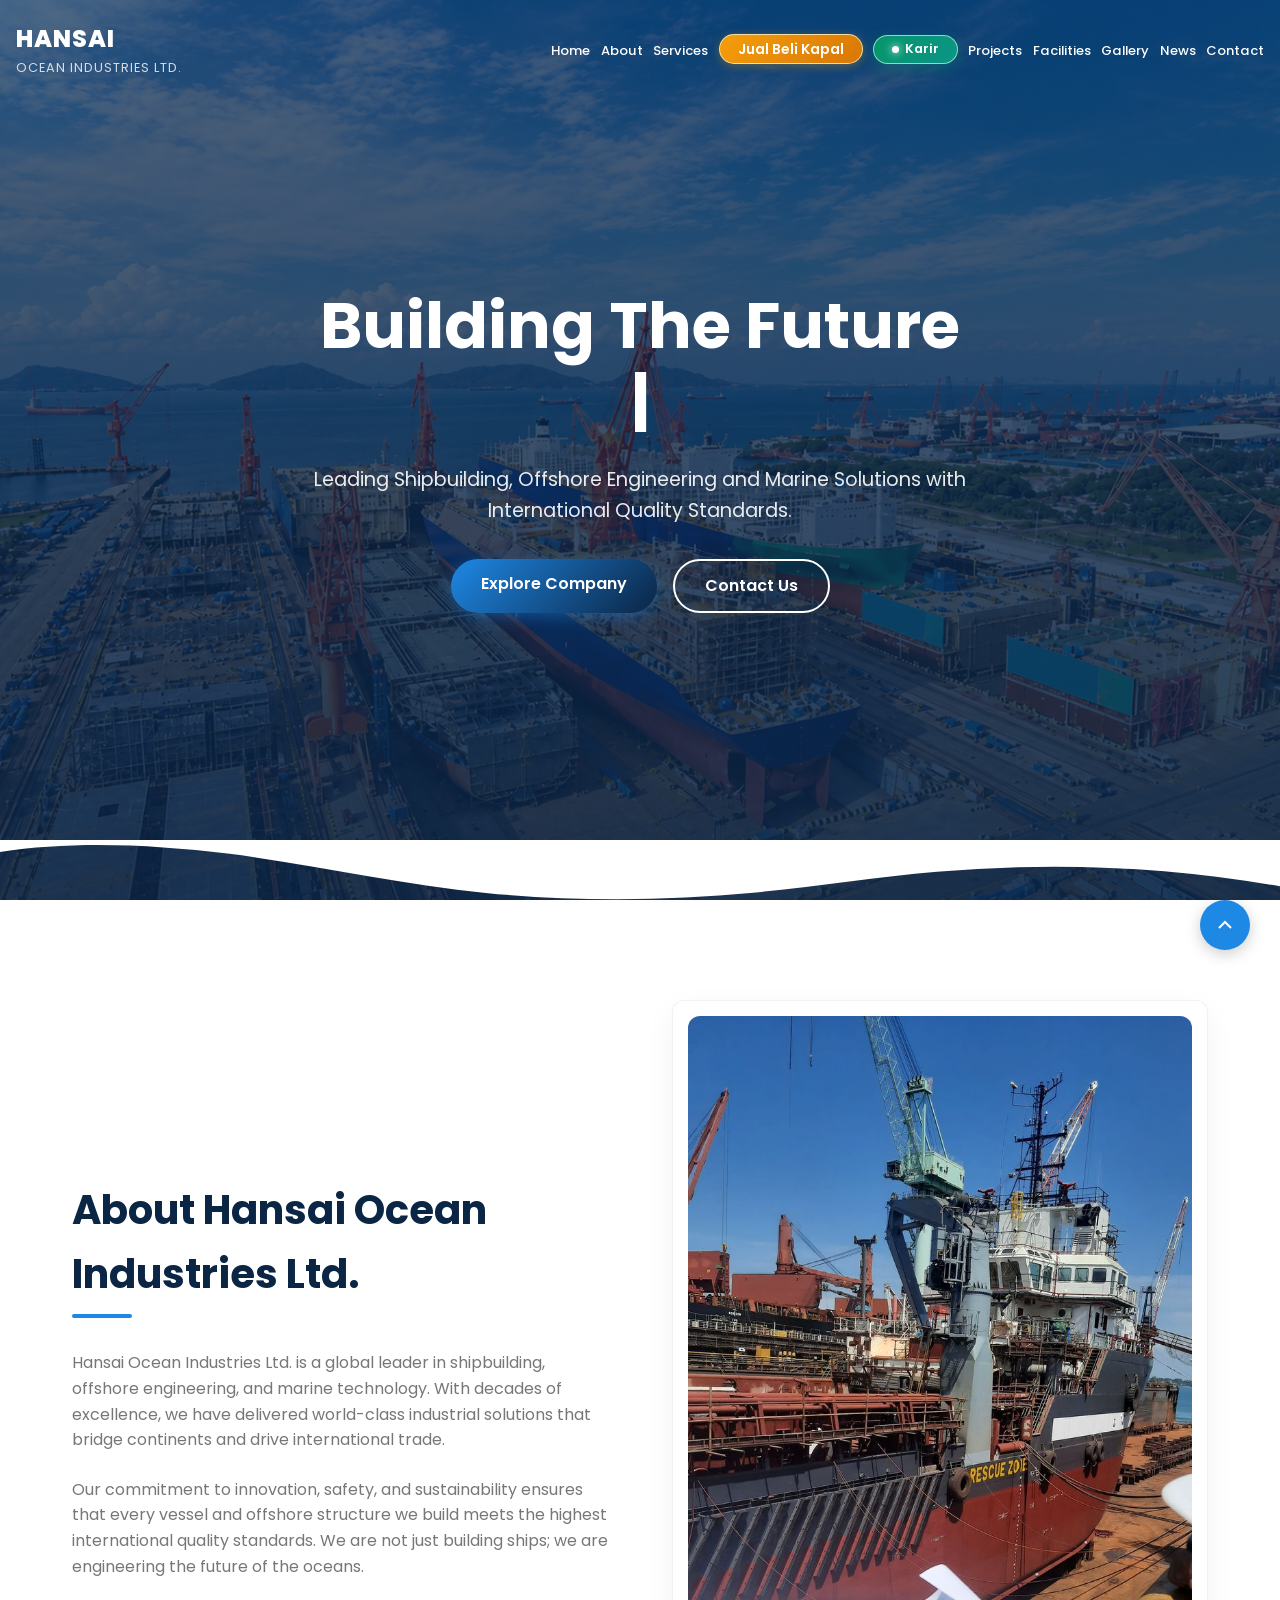
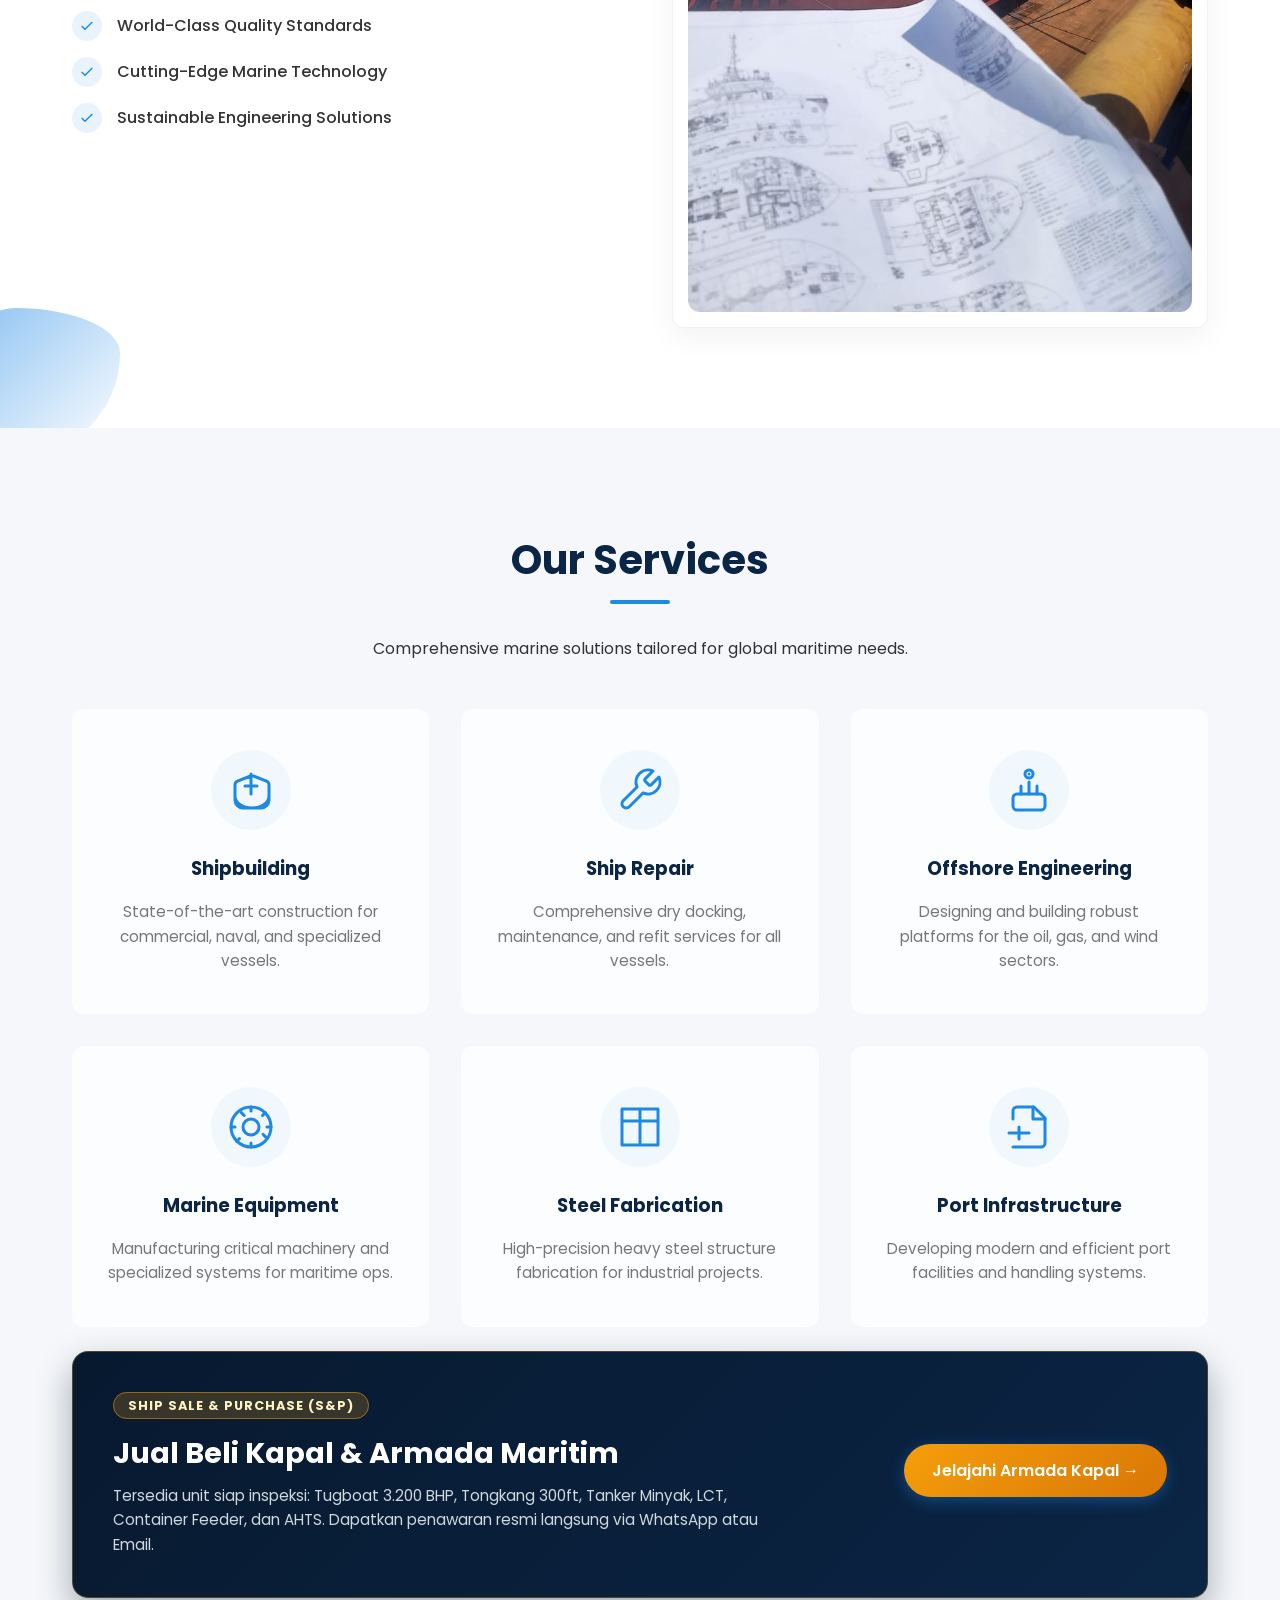
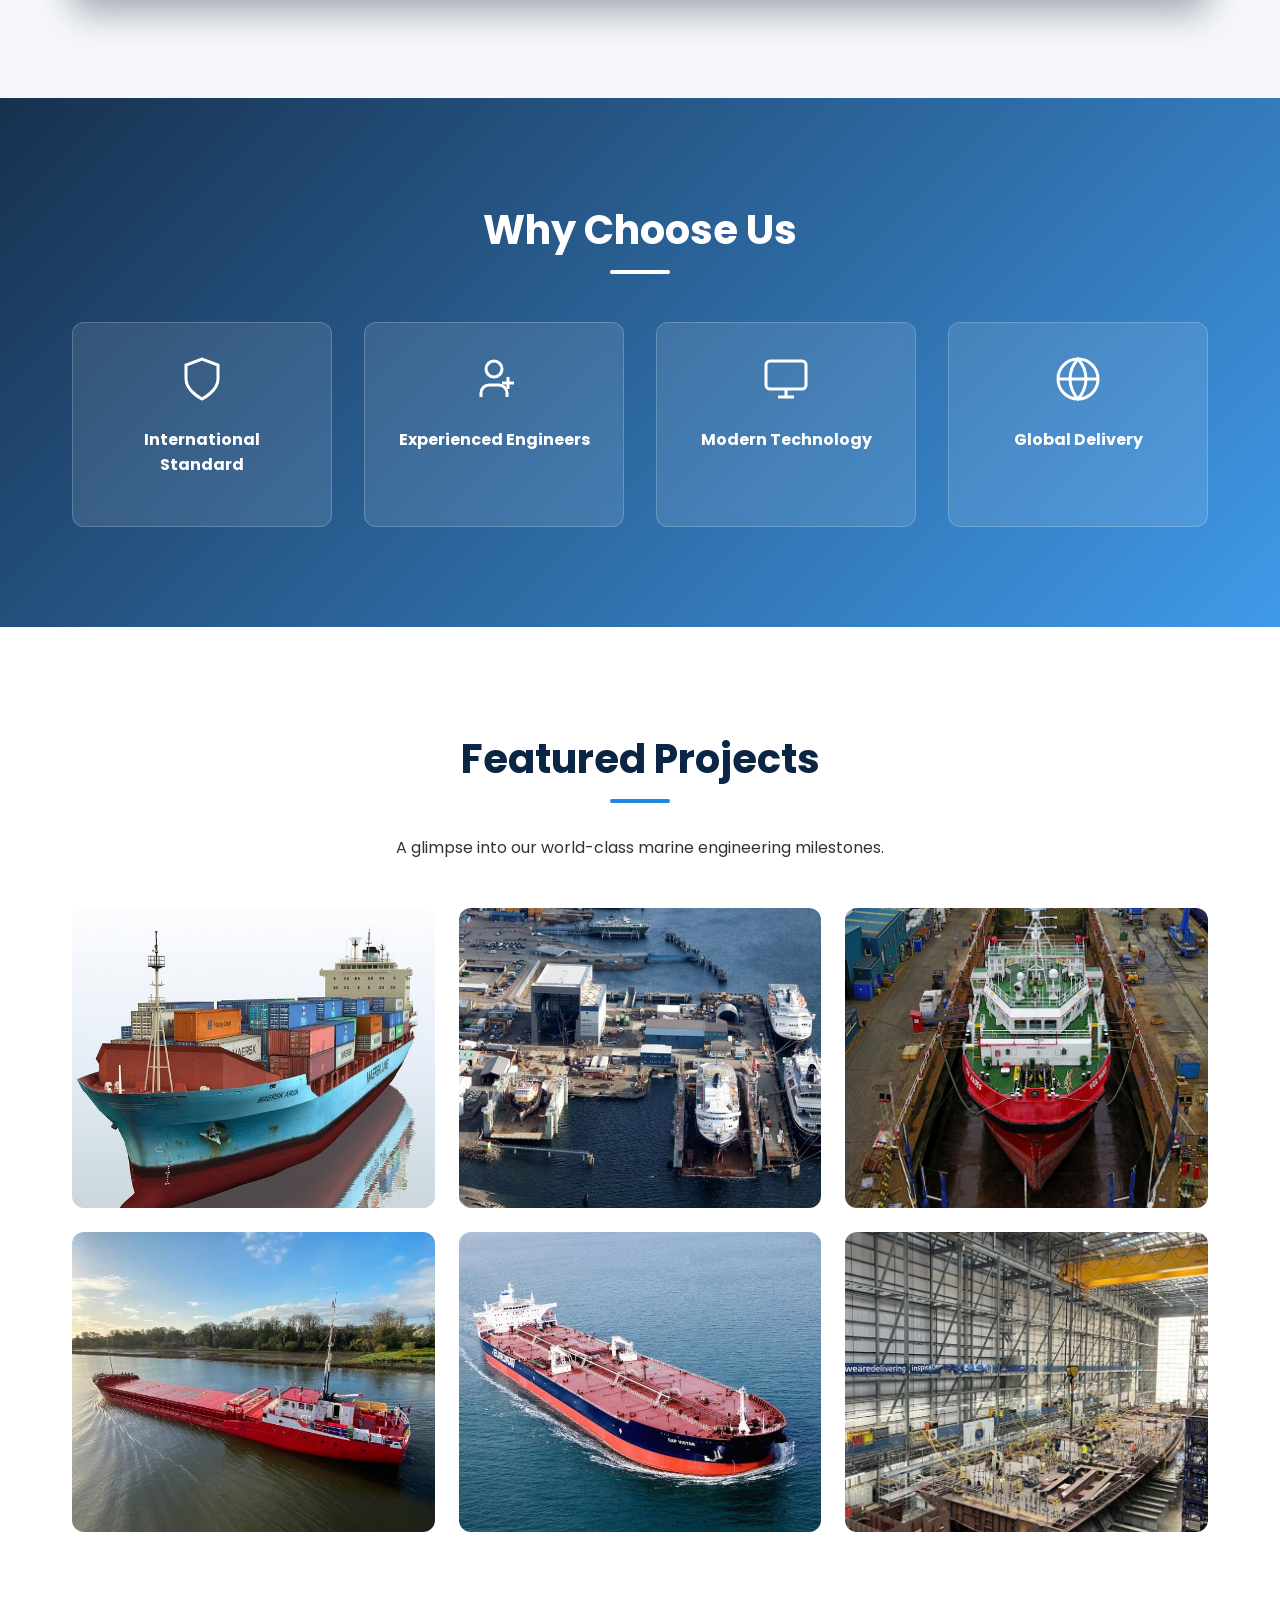
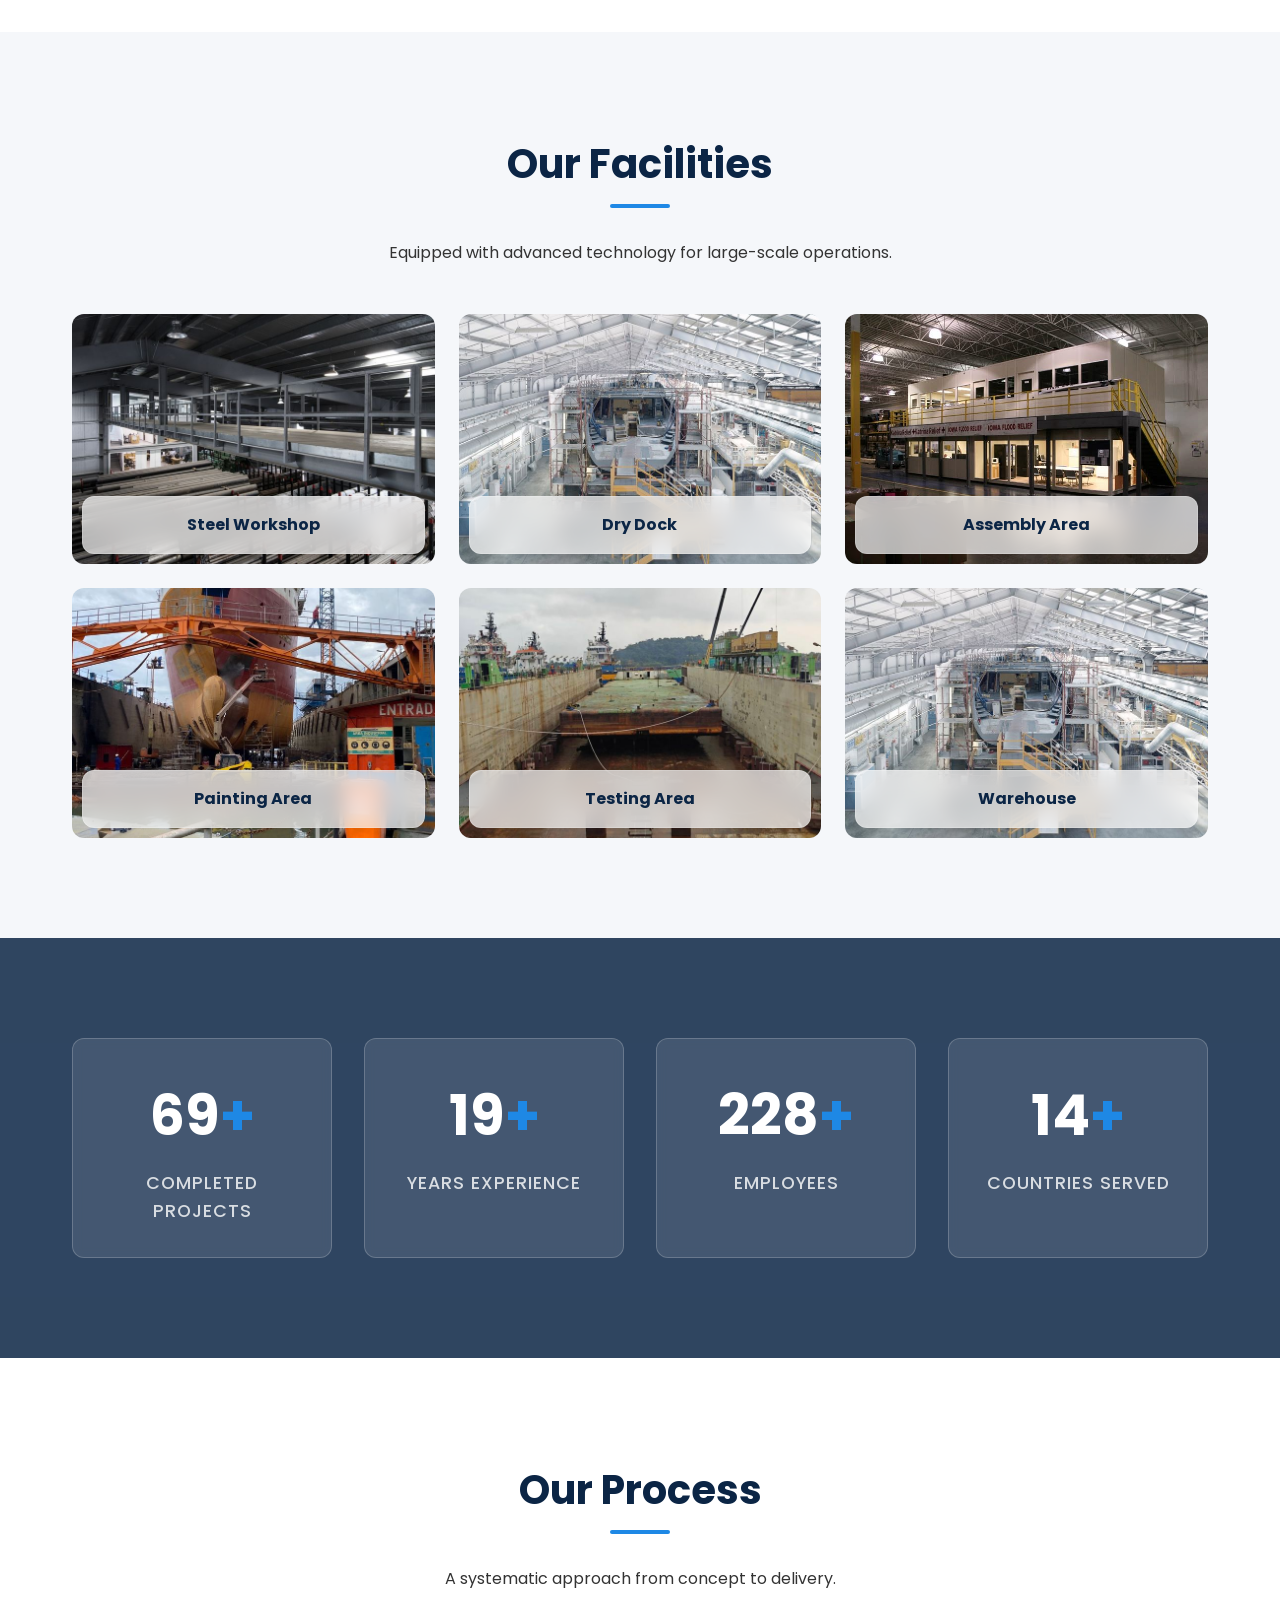
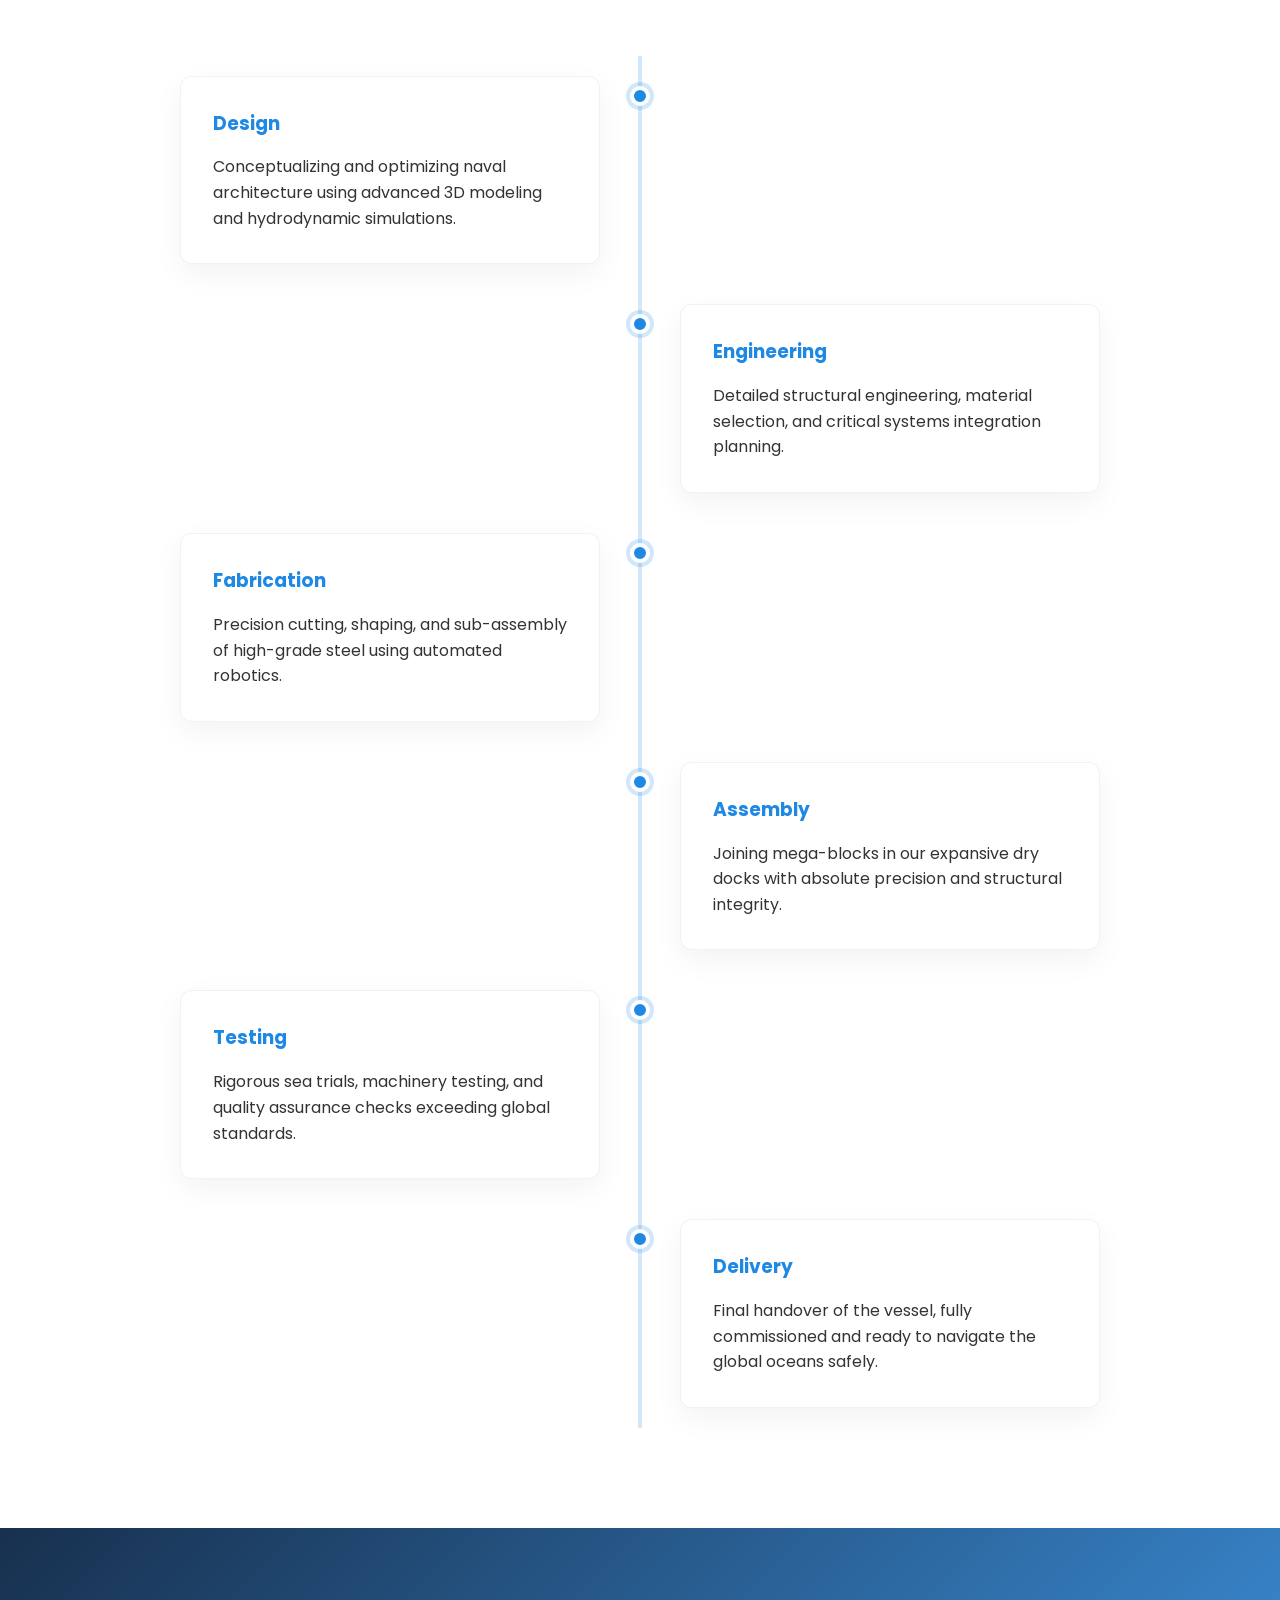
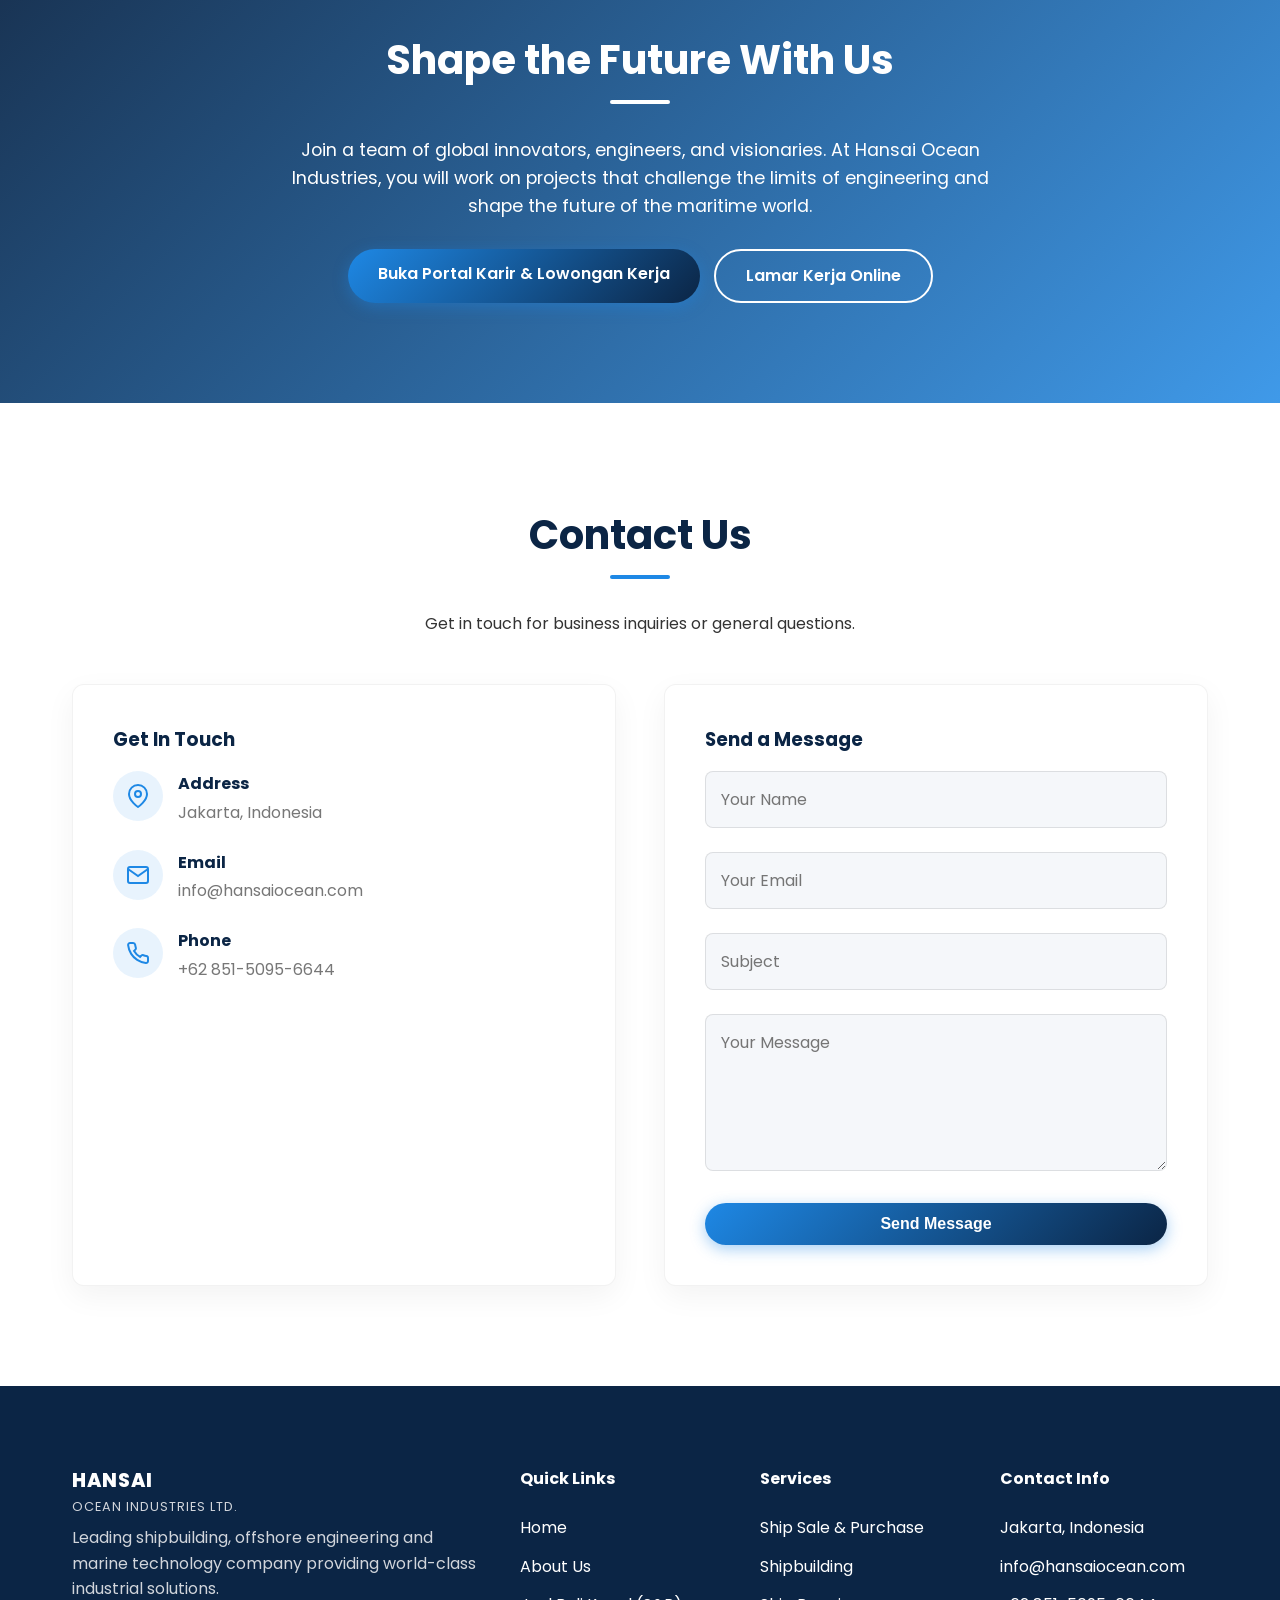
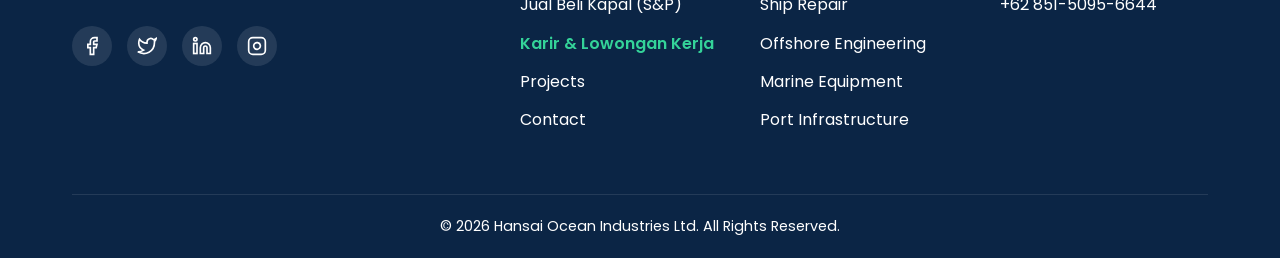
==== commit 7396dcf0: "Remove all container rental (sewa kontainer) pages and references" ====
--- a/index.html
+++ b/index.html
@@ -14,7 +14,6 @@
     <link href="https://fonts.googleapis.com/css2?family=Poppins:wght@300;400;500;600;700;800&display=swap"
         rel="stylesheet">
     <link rel="stylesheet" href="style.css">
-    <link rel="stylesheet" href="container-style.css">
     <link rel="stylesheet" href="ship-sale-style.css">
     <link rel="stylesheet" href="career-style.css">
 </head>
@@ -47,7 +46,6 @@
                 <li><a href="#home" class="nav-link">Home</a></li>
                 <li><a href="#about" class="nav-link">About</a></li>
                 <li><a href="#services" class="nav-link">Services</a></li>
-                <li><a href="sewa-kontainer.html" class="nav-link nav-highlight">Sewa Kontainer</a></li>
                 <li><a href="jual-beli-kapal.html" class="nav-link nav-highlight-gold">Jual Beli Kapal</a></li>
                 <li><a href="karir.html" class="nav-link nav-highlight-career"><span class="hiring-badge-dot"></span> Karir</a></li>
                 <li><a href="#projects" class="nav-link">Projects</a></li>
@@ -219,18 +217,6 @@
                 </div>
             </div>
 
-            <!-- Container Rental Spotlight Banner -->
-            <div class="container-spotlight-banner glass-card hover-scale" style="margin-top: 3rem; background: linear-gradient(135deg, #0b2545, #154378); color: white; padding: 2.5rem; border-radius: 16px; display: flex; align-items: center; justify-content: space-between; flex-wrap: wrap; gap: 1.5rem; border: 1px solid rgba(255,255,255,0.15); box-shadow: 0 15px 35px rgba(11,37,69,0.2);">
-                <div style="max-width: 650px;">
-                    <span style="background: rgba(30,136,229,0.3); border: 1px solid rgba(144,202,249,0.5); padding: 4px 14px; border-radius: 20px; font-size: 0.8rem; font-weight: 700; text-transform: uppercase; letter-spacing: 1px; color: #90caf9;">Layanan Kontainer</span>
-                    <h3 style="color: white; font-size: 1.8rem; margin: 0.8rem 0 0.5rem 0;">Penyewaan Kontainer 20ft, 40ft & 60ft</h3>
-                    <p style="color: #cfd8dc; margin: 0; font-size: 0.95rem;">Hansai Ocean menyediakan persewaan unit kontainer standar dry, office portacamp ber-AC, reefer cold storage, dan custom modular 60ft siap kirim ke seluruh Indonesia.</p>
-                </div>
-                <div>
-                    <a href="sewa-kontainer.html" class="btn btn-primary ripple" style="white-space: nowrap; font-size: 1rem; padding: 14px 28px;">Lihat Unit & Simulasi Sewa &rarr;</a>
-                </div>
-            </div>
-
             <!-- Ship Sale & Purchase Spotlight Banner -->
             <div class="ship-spotlight-banner glass-card hover-scale" style="margin-top: 1.5rem; background: linear-gradient(135deg, #07192f, #0b2545); color: white; padding: 2.5rem; border-radius: 16px; display: flex; align-items: center; justify-content: space-between; flex-wrap: wrap; gap: 1.5rem; border: 1px solid rgba(245, 158, 11, 0.3); box-shadow: 0 15px 35px rgba(7,25,47,0.35);">
                 <div style="max-width: 650px;">
@@ -661,7 +647,6 @@
                         <li><a href="#home">Home</a></li>
                         <li><a href="#about">About Us</a></li>
                         <li><a href="jual-beli-kapal.html">Jual Beli Kapal (S&P)</a></li>
-                        <li><a href="sewa-kontainer.html">Sewa Kontainer (20/40/60ft)</a></li>
                         <li><a href="karir.html" style="color: #34d399; font-weight: 600;">Karir & Lowongan Kerja</a></li>
                         <li><a href="#projects">Projects</a></li>
                         <li><a href="#contact">Contact</a></li>
@@ -671,7 +656,6 @@
                     <h4>Services</h4>
                     <ul>
                         <li><a href="jual-beli-kapal.html">Ship Sale & Purchase</a></li>
-                        <li><a href="sewa-kontainer.html">Container Rental</a></li>
                         <li><a href="#services">Shipbuilding</a></li>
                         <li><a href="#services">Ship Repair</a></li>
                         <li><a href="#services">Offshore Engineering</a></li>
--- a/style.css
+++ b/style.css
@@ -279,45 +279,7 @@
     color: var(--secondary-color) !important;
 }
 
-/* Nav Highlight Badge - Sewa Kontainer (Ocean Blue Pill) */
-.nav-link.nav-highlight,
-.nav-highlight {
-    display: inline-flex !important;
-    align-items: center !important;
-    justify-content: center !important;
-    white-space: nowrap !important;
-    background: linear-gradient(135deg, rgba(30, 136, 229, 0.35), rgba(11, 37, 69, 0.6)) !important;
-    border: 1px solid rgba(144, 202, 249, 0.7) !important;
-    padding: 7px 18px !important;
-    border-radius: 50px !important;
-    font-weight: 600 !important;
-    font-size: 0.88rem !important;
-    color: #ffffff !important;
-    line-height: 1 !important;
-    box-shadow: 0 2px 10px rgba(30, 136, 229, 0.3);
-    flex-shrink: 0;
-    text-decoration: none;
-}
-
-.nav-link.nav-highlight::after,
-.nav-highlight::after {
-    display: none !important;
-}
-
-.nav-link.nav-highlight:hover,
-.nav-highlight:hover {
-    background: linear-gradient(135deg, #1e88e5, #0b2545) !important;
-    color: #ffffff !important;
-    transform: translateY(-2px);
-    box-shadow: 0 4px 15px rgba(30, 136, 229, 0.5);
-}
-
-#navbar.scrolled .nav-link.nav-highlight,
-#navbar.scrolled .nav-highlight {
-    background: linear-gradient(135deg, var(--secondary-color), var(--primary-color)) !important;
-    color: var(--white) !important;
-    border: none !important;
-}
+/* Nav Highlight Badge removed - Sewa Kontainer page deleted */
 
 /* Nav Highlight Badge - Jual Beli Kapal (Maritime Gold Pill) */
 .nav-link.nav-highlight-gold,
